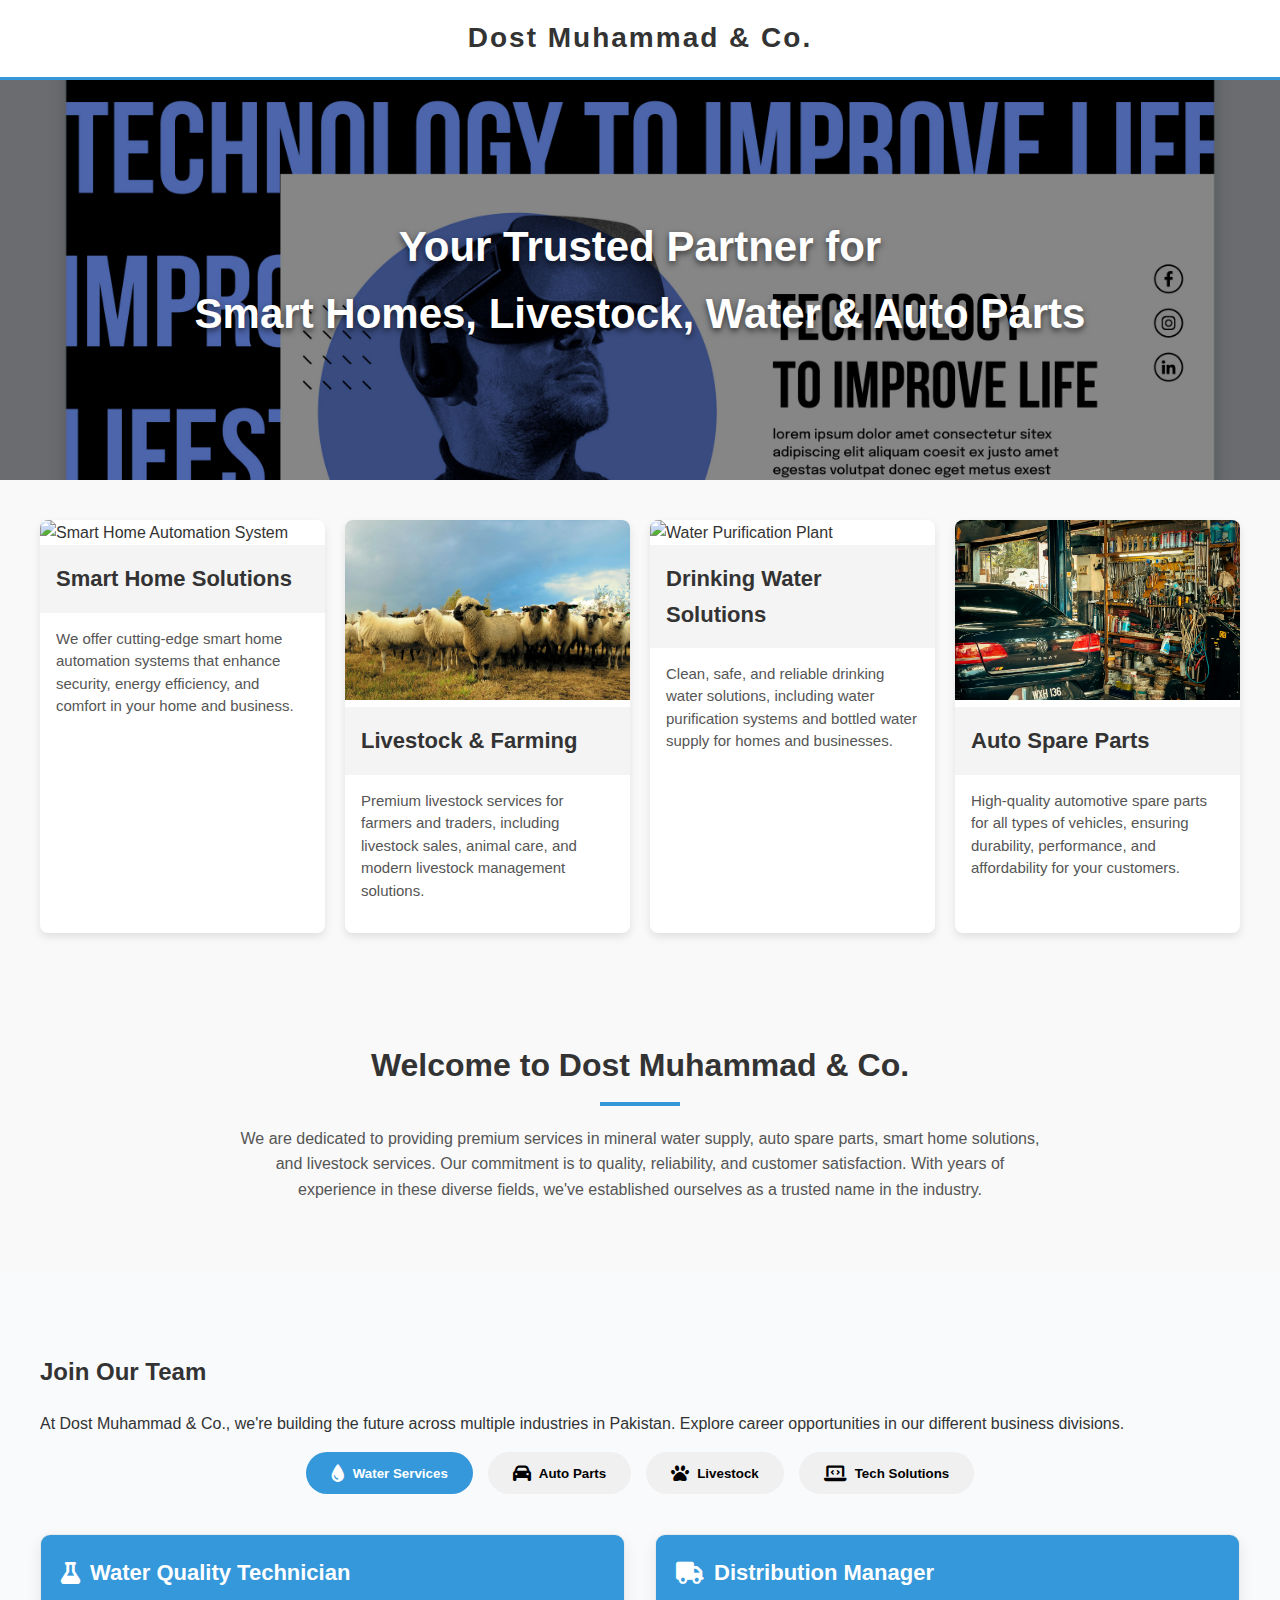
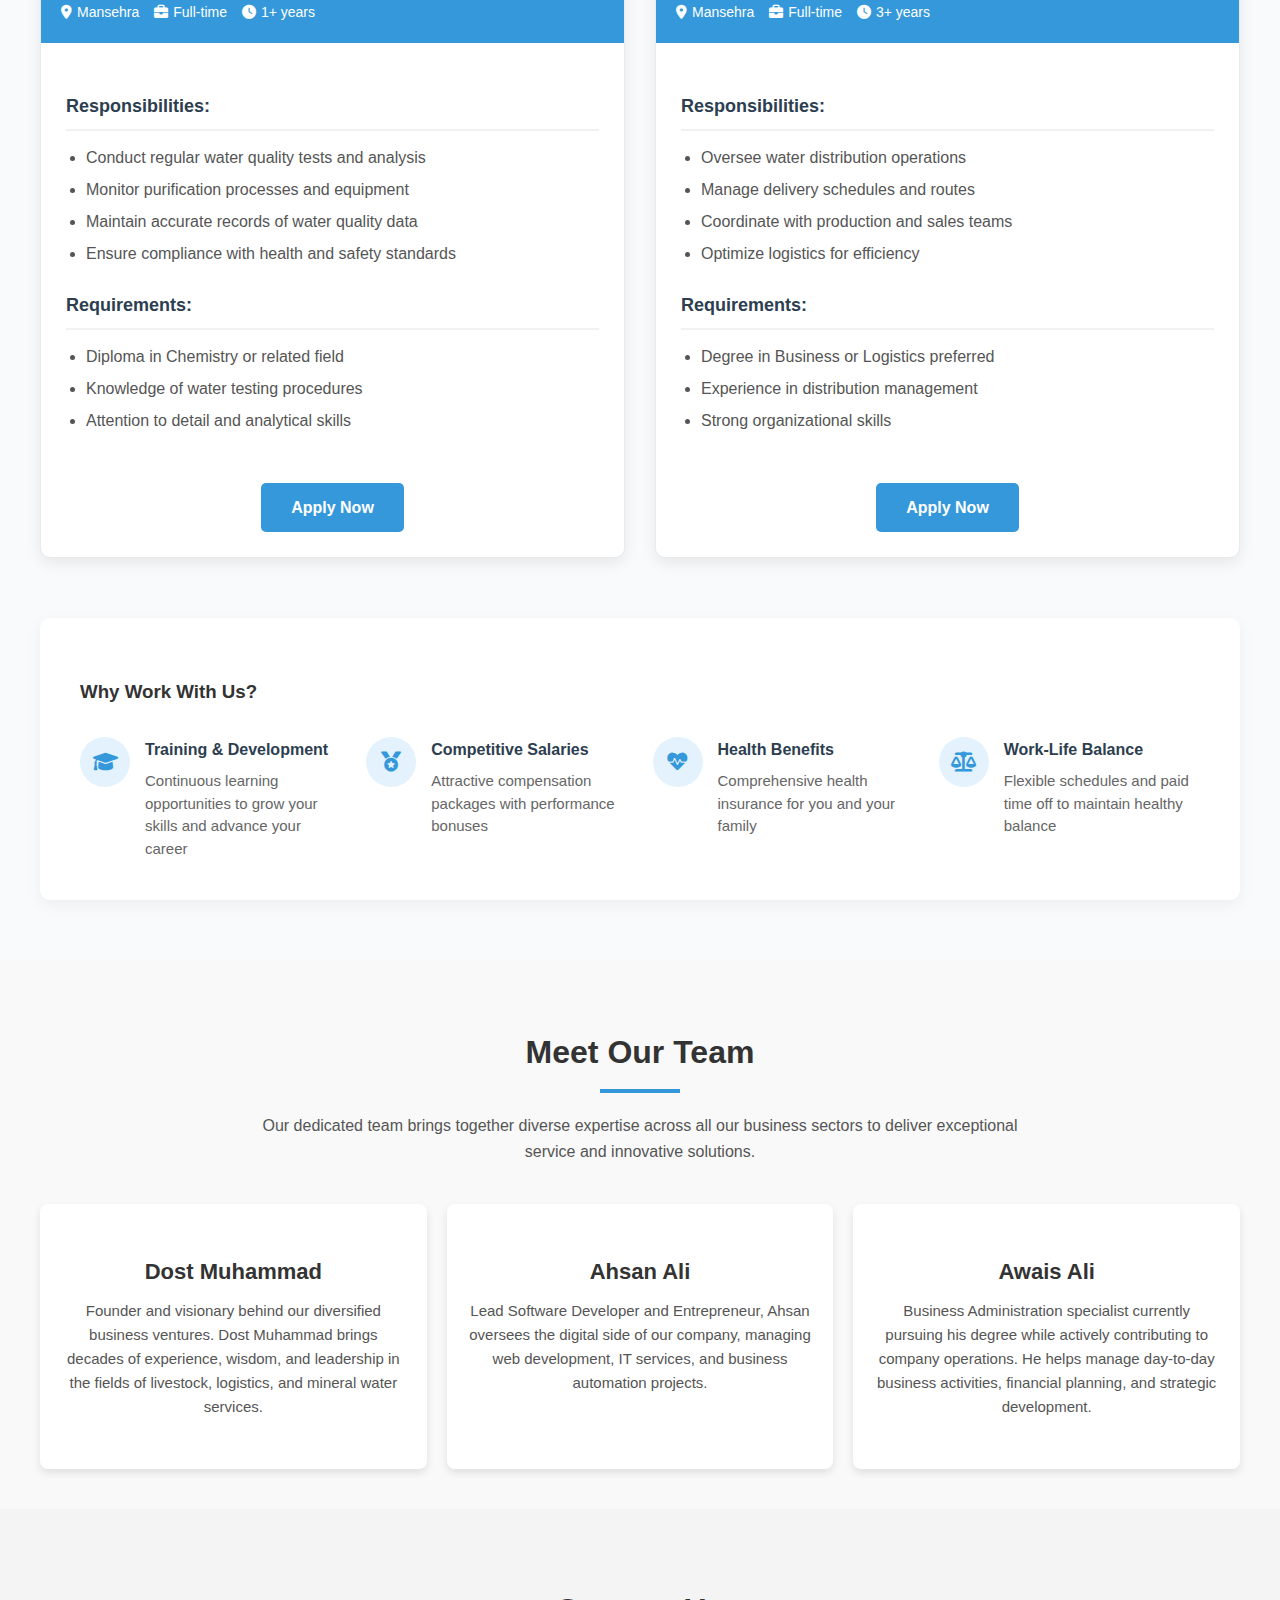
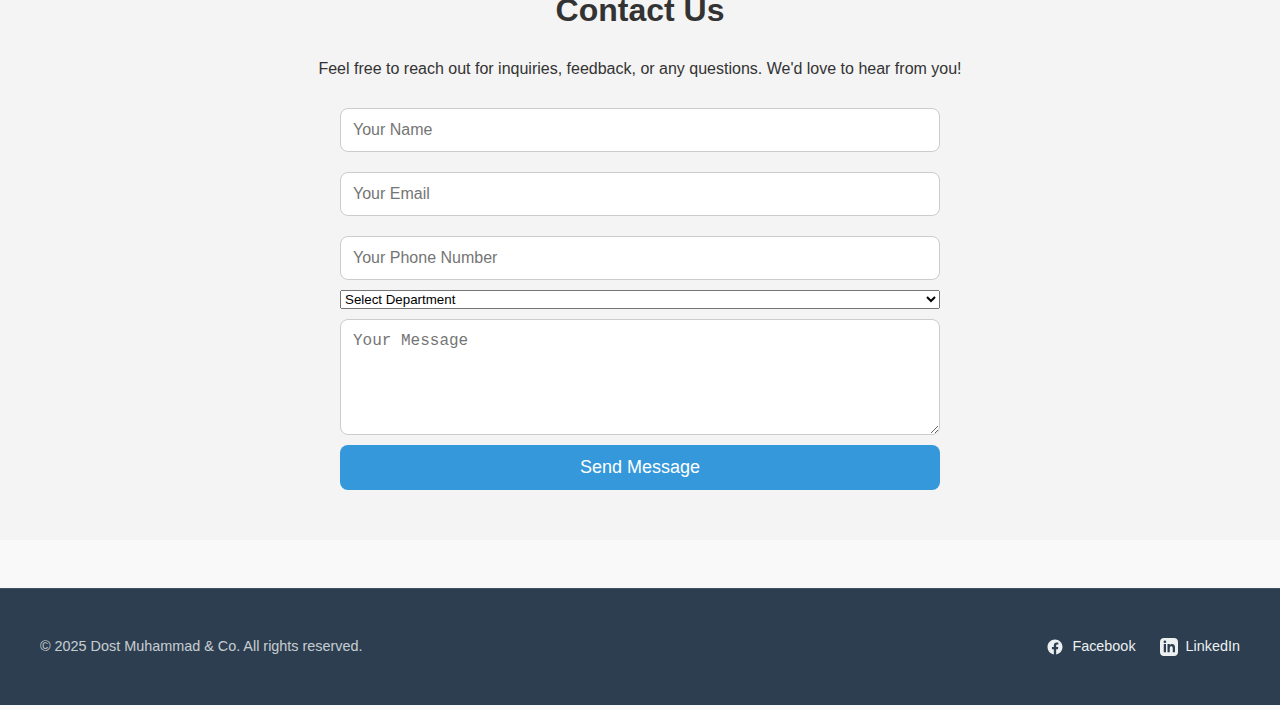
==== docs/index.html @ 7d34f532 "feat: abc" ====
<!DOCTYPE html>
<html lang="en">
  <head>
    <meta charset="UTF-8" />
    <title>Dost Muhammad & Co.</title>
    <meta name="viewport" content="width=device-width, initial-scale=1" />
    <link
      rel="stylesheet"
      href="https://cdnjs.cloudflare.com/ajax/libs/font-awesome/6.0.0/css/all.min.css"
    />
    <style>
      body {
        margin: 0;
        font-family: "Segoe UI", sans-serif;
        background: #f9f9f9;
        color: #333;
        line-height: 1.6;
      }

      .navbar {
        background: #fff;
        color: #333;
        padding: 16px 30px;
        font-size: 28px;
        font-weight: bold;
        text-align: center;
        letter-spacing: 2px;
        border-bottom: 3px solid #3498db;
        box-shadow: 0 4px 8px rgba(0, 0, 0, 0.1);
      }

      .navbar a {
        text-decoration: none;
        color: #333;
        font-weight: bold;
      }

      .hero {
        position: relative;
        height: 400px;
        color: #fff;
        display: flex;
        align-items: center;
        justify-content: center;
        overflow: hidden;
        background-size: cover;
        background-position: center;
        background-image: url("images/hero-1.jpg");
      }

      .hero h1 {
        font-size: 42px;
        text-align: center;
        padding: 0 20px;
        z-index: 2;
        text-shadow: 0 3px 6px rgba(0, 0, 0, 0.6);
      }

      .overlay {
        position: absolute;
        top: 0;
        left: 0;
        width: 100%;
        height: 100%;
        background: rgba(0, 0, 0, 0.3);
        z-index: 1;
      }

      .services {
        display: grid;
        grid-template-columns: repeat(auto-fit, minmax(250px, 1fr));
        gap: 20px;
        padding: 40px 20px;
        max-width: 1200px;
        margin: 0 auto;
      }

      .service-card {
        text-decoration: none;
        color: inherit;
        background: white;
        border-radius: 8px;
        overflow: hidden;
        box-shadow: 0 4px 8px rgba(0, 0, 0, 0.1);
        transition: transform 0.3s ease, box-shadow 0.3s ease;
      }

      .service-card:hover {
        transform: translateY(-5px);
        box-shadow: 0 6px 12px rgba(0, 0, 0, 0.15);
      }

      .service-card img {
        width: 100%;
        height: 180px;
        object-fit: cover;
      }

      .service-card h3 {
        margin: 0;
        padding: 16px;
        font-size: 22px;
        background: #f4f4f4;
        color: #333;
      }

      .service-card p {
        padding: 0 16px 16px 16px;
        font-size: 15px;
        color: #555;
        line-height: 1.5;
      }

      .content {
        max-width: 1200px;
        margin: 0 auto;
        padding: 40px 20px;
      }

      .content h2 {
        font-size: 32px;
        color: #333;
        margin-bottom: 20px;
        text-align: center;
        position: relative;
        padding-bottom: 15px;
      }

      .content h2:after {
        content: "";
        position: absolute;
        bottom: 0;
        left: 50%;
        transform: translateX(-50%);
        width: 80px;
        height: 4px;
        background: #3498db;
      }

      .content p {
        font-size: 16px;
        line-height: 1.6;
        color: #555;
        max-width: 800px;
        margin: 0 auto 30px;
        text-align: center;
      }

      /* Careers Section - Moved up in the document */
      .careers-section {
        background: #f8fafc;
        padding: 60px 20px;
      }

      .careers-container {
        max-width: 1200px;
        margin: 0 auto;
      }

      .department-tabs {
        display: flex;
        justify-content: center;
        flex-wrap: wrap;
        gap: 15px;
        margin-bottom: 40px;
      }

      .tab-btn {
        padding: 12px 25px;
        background: #f0f0f0;
        border: none;
        border-radius: 30px;
        font-weight: bold;
        cursor: pointer;
        transition: all 0.3s ease;
        display: flex;
        align-items: center;
        gap: 8px;
      }

      .tab-btn.active {
        background: #3498db;
        color: white;
      }

      .tab-btn i {
        font-size: 18px;
      }

      .positions-container {
        margin-top: 30px;
      }

      .department-positions {
        display: none;
      }

      .department-positions.active {
        display: block;
        animation: fadeIn 0.5s ease;
      }

      @keyframes fadeIn {
        from {
          opacity: 0;
        }
        to {
          opacity: 1;
        }
      }

      .careers-grid {
        display: grid;
        grid-template-columns: repeat(auto-fit, minmax(350px, 1fr));
        gap: 30px;
        margin-top: 30px;
      }

      .career-card {
        background: white;
        border-radius: 10px;
        overflow: hidden;
        box-shadow: 0 5px 15px rgba(0, 0, 0, 0.08);
        transition: transform 0.3s ease, box-shadow 0.3s ease;
        border: 1px solid #eaeaea;
      }

      .career-card:hover {
        transform: translateY(-10px);
        box-shadow: 0 15px 30px rgba(0, 0, 0, 0.12);
      }

      .career-header {
        background: #3498db;
        color: white;
        padding: 20px;
      }

      .career-header h3 {
        margin: 0;
        font-size: 22px;
        display: flex;
        align-items: center;
        gap: 10px;
      }

      .career-header h3 i {
        color: white;
      }

      .career-meta {
        display: flex;
        flex-wrap: wrap;
        gap: 15px;
        margin-top: 10px;
        font-size: 14px;
      }

      .career-meta span {
        display: flex;
        align-items: center;
        gap: 5px;
      }

      .career-body {
        padding: 25px;
      }

      .responsibilities,
      .requirements {
        margin-bottom: 25px;
      }

      .responsibilities h4,
      .requirements h4 {
        color: #2c3e50;
        font-size: 18px;
        margin-bottom: 15px;
        padding-bottom: 8px;
        border-bottom: 2px solid #f1f1f1;
      }

      .career-body ul {
        padding-left: 20px;
        margin: 0;
      }

      .career-body li {
        margin-bottom: 8px;
        color: #555;
        line-height: 1.5;
      }

      .career-footer {
        padding: 0 25px 25px;
        text-align: center;
      }

      .apply-btn {
        display: inline-block;
        padding: 12px 30px;
        background: #3498db;
        color: white;
        text-decoration: none;
        border-radius: 5px;
        font-weight: bold;
        transition: all 0.3s ease;
      }

      .apply-btn:hover {
        background: #2980b9;
      }

      .benefits-section {
        margin-top: 60px;
        background: white;
        padding: 40px;
        border-radius: 10px;
        box-shadow: 0 5px 15px rgba(0, 0, 0, 0.05);
      }

      .benefits-grid {
        display: grid;
        grid-template-columns: repeat(auto-fit, minmax(250px, 1fr));
        gap: 25px;
        margin-top: 30px;
      }

      .benefit-item {
        display: flex;
        align-items: flex-start;
        gap: 15px;
      }

      .benefit-icon {
        width: 50px;
        height: 50px;
        background: #e3f2fd;
        border-radius: 50%;
        display: flex;
        align-items: center;
        justify-content: center;
        color: #3498db;
        font-size: 20px;
        flex-shrink: 0;
      }

      .benefit-content h4 {
        margin: 0 0 8px 0;
        color: #2c3e50;
      }

      .benefit-content p {
        margin: 0;
        color: #666;
        font-size: 15px;
        line-height: 1.5;
      }

      /* Team Section - Images removed */
      .team-section {
        display: flex;
        flex-wrap: wrap;
        gap: 20px;
        margin-top: 40px;
        justify-content: center;
      }

      .team-member {
        flex: 1 1 300px;
        background: #fff;
        border-radius: 8px;
        overflow: hidden;
        text-align: center;
        padding: 20px;
        box-shadow: 0 4px 8px rgba(0, 0, 0, 0.1);
        transition: transform 0.3s ease;
      }

      .team-member:hover {
        transform: translateY(-5px);
      }

      .team-member h4 {
        font-size: 22px;
        margin-bottom: 10px;
        color: #333;
      }

      .team-member p {
        font-size: 15px;
        color: #555;
        text-align: center;
      }

      .contact {
        padding: 50px 20px;
        background: #f4f4f4;
        text-align: center;
      }

      .contact h2 {
        font-size: 32px;
        margin-bottom: 20px;
      }

      .contact-form {
        display: flex;
        flex-direction: column;
        max-width: 600px;
        margin: 0 auto;
      }

      .contact-form input,
      .contact-form textarea {
        padding: 12px;
        margin: 10px 0;
        border: 1px solid #ccc;
        border-radius: 8px;
        font-size: 16px;
      }

      .contact-form button {
        padding: 12px;
        background-color: #3498db;
        color: #fff;
        border: none;
        border-radius: 8px;
        font-size: 18px;
        cursor: pointer;
        transition: background-color 0.3s ease;
      }

      .contact-form button:hover {
        background-color: #2980b9;
      }

      .footer {
        background-color: #2c3e50;
        color: #ecf0f1;
        padding: 2rem 0;
        margin-top: 3rem;
        border-top: 1px solid rgba(255, 255, 255, 0.1);
      }

      .footer-content {
        max-width: 1200px;
        margin: 0 auto;
        padding: 0 2rem;
        display: flex;
        flex-direction: column;
        align-items: center;
        gap: 1.5rem;
      }

      .copyright {
        font-size: 0.9rem;
        opacity: 0.8;
      }

      .social-links {
        display: flex;
        gap: 1.5rem;
      }

      .social-link {
        display: flex;
        align-items: center;
        gap: 0.5rem;
        color: #ecf0f1;
        text-decoration: none;
        font-size: 0.9rem;
        transition: color 0.3s ease;
      }

      .social-link:hover {
        color: #3498db;
      }

      .social-link svg {
        width: 18px;
        height: 18px;
      }

      @media (min-width: 768px) {
        .footer-content {
          flex-direction: row;
          justify-content: space-between;
        }
      }
      @media (max-width: 768px) {
        .hero h1 {
          font-size: 32px;
        }

        .navbar {
          font-size: 24px;
          padding: 12px 20px;
        }

        .team-member {
          flex: 1 1 100%;
        }

        .careers-grid {
          grid-template-columns: 1fr;
        }

        .tab-btn {
          padding: 10px 15px;
          font-size: 14px;
        }
      }
    </style>
  </head>
  <body>
    <!-- Company Name / Header -->
    <div class="navbar">
      <a href="#" style="text-decoration: none; color: inherit"
        >Dost Muhammad & Co.</a
      >
    </div>

    <!-- Hero Section -->
    <section class="hero" id="hero">
      <div class="overlay"></div>
      <h1>
        Your Trusted Partner for<br />Smart Homes, Livestock, Water & Auto Parts
      </h1>
    </section>

    <!-- Services Section -->
    <section class="services">
      <a href="smarthome" class="service-card">
        <img src="images/smart-home.jpg" alt="Smart Home Automation System" />
        <h3>Smart Home Solutions</h3>
        <p>
          We offer cutting-edge smart home automation systems that enhance
          security, energy efficiency, and comfort in your home and business.
        </p>
      </a>

      <a href="livestock" class="service-card">
        <img src="images/livestock.jpg" alt="Healthy Livestock" />
        <h3>Livestock & Farming</h3>
        <p>
          Premium livestock services for farmers and traders, including
          livestock sales, animal care, and modern livestock management
          solutions.
        </p>
      </a>

      <a href="water" class="service-card">
        <img src="images/water-plant.jpg" alt="Water Purification Plant" />
        <h3>Drinking Water Solutions</h3>
        <p>
          Clean, safe, and reliable drinking water solutions, including water
          purification systems and bottled water supply for homes and
          businesses.
        </p>
      </a>

      <a href="autoparts" class="service-card">
        <img src="images/auto-parts.jpg" alt="Auto Spare Parts" />
        <h3>Auto Spare Parts</h3>
        <p>
          High-quality automotive spare parts for all types of vehicles,
          ensuring durability, performance, and affordability for your
          customers.
        </p>
      </a>
    </section>

    <!-- About Section -->
    <div class="content">
      <h2>Welcome to Dost Muhammad & Co.</h2>
      <p>
        We are dedicated to providing premium services in mineral water supply,
        auto spare parts, smart home solutions, and livestock services. Our
        commitment is to quality, reliability, and customer satisfaction. With
        years of experience in these diverse fields, we've established ourselves
        as a trusted name in the industry.
      </p>
    </div>

    <!-- Careers Section - Moved before Team Section -->
    <section class="careers-section" id="careers">
      <div class="careers-container">
        <h2>Join Our Team</h2>
        <p>
          At Dost Muhammad & Co., we're building the future across multiple
          industries in Pakistan. Explore career opportunities in our different
          business divisions.
        </p>

        <!-- Department Tabs -->
        <div class="department-tabs">
          <button class="tab-btn active" onclick="showDepartment('water')">
            <i class="fas fa-tint"></i> Water Services
          </button>
          <button class="tab-btn" onclick="showDepartment('auto')">
            <i class="fas fa-car"></i> Auto Parts
          </button>
          <button class="tab-btn" onclick="showDepartment('livestock')">
            <i class="fas fa-paw"></i> Livestock
          </button>
          <button class="tab-btn" onclick="showDepartment('tech')">
            <i class="fas fa-laptop-code"></i> Tech Solutions
          </button>
        </div>

        <!-- Positions Container -->
        <div class="positions-container">
          <!-- Water Services Positions -->
          <div id="water-positions" class="department-positions active">
            <div class="careers-grid">
              <div class="career-card">
                <div class="career-header">
                  <h3><i class="fas fa-flask"></i> Water Quality Technician</h3>
                  <div class="career-meta">
                    <span><i class="fas fa-map-marker-alt"></i> Mansehra</span>
                    <span><i class="fas fa-briefcase"></i> Full-time</span>
                    <span><i class="fas fa-clock"></i> 1+ years</span>
                  </div>
                </div>
                <div class="career-body">
                  <div class="responsibilities">
                    <h4>Responsibilities:</h4>
                    <ul>
                      <li>Conduct regular water quality tests and analysis</li>
                      <li>Monitor purification processes and equipment</li>
                      <li>Maintain accurate records of water quality data</li>
                      <li>
                        Ensure compliance with health and safety standards
                      </li>
                    </ul>
                  </div>
                  <div class="requirements">
                    <h4>Requirements:</h4>
                    <ul>
                      <li>Diploma in Chemistry or related field</li>
                      <li>Knowledge of water testing procedures</li>
                      <li>Attention to detail and analytical skills</li>
                    </ul>
                  </div>
                </div>
                <div class="career-footer">
                  <a href="#contact" class="apply-btn">Apply Now</a>
                </div>
              </div>

              <div class="career-card">
                <div class="career-header">
                  <h3><i class="fas fa-truck"></i> Distribution Manager</h3>
                  <div class="career-meta">
                    <span><i class="fas fa-map-marker-alt"></i> Mansehra</span>
                    <span><i class="fas fa-briefcase"></i> Full-time</span>
                    <span><i class="fas fa-clock"></i> 3+ years</span>
                  </div>
                </div>
                <div class="career-body">
                  <div class="responsibilities">
                    <h4>Responsibilities:</h4>
                    <ul>
                      <li>Oversee water distribution operations</li>
                      <li>Manage delivery schedules and routes</li>
                      <li>Coordinate with production and sales teams</li>
                      <li>Optimize logistics for efficiency</li>
                    </ul>
                  </div>
                  <div class="requirements">
                    <h4>Requirements:</h4>
                    <ul>
                      <li>Degree in Business or Logistics preferred</li>
                      <li>Experience in distribution management</li>
                      <li>Strong organizational skills</li>
                    </ul>
                  </div>
                </div>
                <div class="career-footer">
                  <a href="#contact" class="apply-btn">Apply Now</a>
                </div>
              </div>
            </div>
          </div>

          <!-- Auto Parts Positions -->
          <div id="auto-positions" class="department-positions">
            <div class="careers-grid">
              <div class="career-card">
                <div class="career-header">
                  <h3><i class="fas fa-cogs"></i> Parts Specialist</h3>
                  <div class="career-meta">
                    <span><i class="fas fa-map-marker-alt"></i> Mansehra</span>
                    <span><i class="fas fa-briefcase"></i> Full-time</span>
                    <span><i class="fas fa-clock"></i> 2+ years</span>
                  </div>
                </div>
                <div class="career-body">
                  <div class="responsibilities">
                    <h4>Responsibilities:</h4>
                    <ul>
                      <li>
                        Assist customers in identifying correct auto parts
                      </li>
                      <li>Maintain inventory and stock levels</li>
                      <li>Process orders and shipments</li>
                      <li>Provide technical product information</li>
                    </ul>
                  </div>
                  <div class="requirements">
                    <h4>Requirements:</h4>
                    <ul>
                      <li>Knowledge of automotive systems</li>
                      <li>Customer service experience</li>
                      <li>Detail-oriented with strong memory</li>
                    </ul>
                  </div>
                </div>
                <div class="career-footer">
                  <a href="#contact" class="apply-btn">Apply Now</a>
                </div>
              </div>

              <div class="career-card">
                <div class="career-header">
                  <h3><i class="fas fa-warehouse"></i> Inventory Controller</h3>
                  <div class="career-meta">
                    <span><i class="fas fa-map-marker-alt"></i> Mansehra</span>
                    <span><i class="fas fa-briefcase"></i> Full-time</span>
                    <span><i class="fas fa-clock"></i> 3+ years</span>
                  </div>
                </div>
                <div class="career-body">
                  <div class="responsibilities">
                    <h4>Responsibilities:</h4>
                    <ul>
                      <li>Manage auto parts inventory system</li>
                      <li>Conduct regular stock audits</li>
                      <li>Coordinate with suppliers and vendors</li>
                      <li>Forecast inventory needs</li>
                    </ul>
                  </div>
                  <div class="requirements">
                    <h4>Requirements:</h4>
                    <ul>
                      <li>Experience in inventory management</li>
                      <li>Proficiency with inventory software</li>
                      <li>Strong analytical skills</li>
                    </ul>
                  </div>
                </div>
                <div class="career-footer">
                  <a href="#contact" class="apply-btn">Apply Now</a>
                </div>
              </div>
            </div>
          </div>

          <!-- Livestock Positions -->
          <div id="livestock-positions" class="department-positions">
            <div class="careers-grid">
              <div class="career-card">
                <div class="career-header">
                  <h3><i class="fas fa-horse"></i> Livestock Manager</h3>
                  <div class="career-meta">
                    <span
                      ><i class="fas fa-map-marker-alt"></i> Rural Areas</span
                    >
                    <span><i class="fas fa-briefcase"></i> Full-time</span>
                    <span><i class="fas fa-clock"></i> 5+ years</span>
                  </div>
                </div>
                <div class="career-body">
                  <div class="responsibilities">
                    <h4>Responsibilities:</h4>
                    <ul>
                      <li>Oversee daily livestock operations</li>
                      <li>Implement animal health programs</li>
                      <li>Manage breeding and feeding programs</li>
                      <li>Train and supervise farm staff</li>
                    </ul>
                  </div>
                  <div class="requirements">
                    <h4>Requirements:</h4>
                    <ul>
                      <li>Degree in Animal Science or related field</li>
                      <li>Extensive livestock experience</li>
                      <li>Leadership and management skills</li>
                    </ul>
                  </div>
                </div>
                <div class="career-footer">
                  <a href="#contact" class="apply-btn">Apply Now</a>
                </div>
              </div>

              <div class="career-card">
                <div class="career-header">
                  <h3>
                    <i class="fas fa-syringe"></i> Animal Health Technician
                  </h3>
                  <div class="career-meta">
                    <span
                      ><i class="fas fa-map-marker-alt"></i> Various
                      Locations</span
                    >
                    <span><i class="fas fa-briefcase"></i> Full-time</span>
                    <span><i class="fas fa-clock"></i> 2+ years</span>
                  </div>
                </div>
                <div class="career-body">
                  <div class="responsibilities">
                    <h4>Responsibilities:</h4>
                    <ul>
                      <li>Provide basic veterinary care</li>
                      <li>Administer vaccinations and medications</li>
                      <li>Monitor animal health and nutrition</li>
                      <li>Maintain health records</li>
                    </ul>
                  </div>
                  <div class="requirements">
                    <h4>Requirements:</h4>
                    <ul>
                      <li>Diploma in Veterinary Technology</li>
                      <li>Experience with farm animals</li>
                      <li>Compassion for animal welfare</li>
                    </ul>
                  </div>
                </div>
                <div class="career-footer">
                  <a href="#contact" class="apply-btn">Apply Now</a>
                </div>
              </div>
            </div>
          </div>

          <!-- Tech Solutions Positions -->
          <div id="tech-positions" class="department-positions">
            <div class="careers-grid">
              <div class="career-card">
                <div class="career-header">
                  <h3><i class="fas fa-laptop-code"></i> IoT Developer</h3>
                  <div class="career-meta">
                    <span
                      ><i class="fas fa-map-marker-alt"></i> Remote/Office</span
                    >
                    <span><i class="fas fa-briefcase"></i> Full-time</span>
                    <span><i class="fas fa-clock"></i> 3+ years</span>
                  </div>
                </div>
                <div class="career-body">
                  <div class="responsibilities">
                    <h4>Responsibilities:</h4>
                    <ul>
                      <li>Develop IoT solutions for smart homes</li>
                      <li>Integrate hardware and software systems</li>
                      <li>Create automation workflows</li>
                      <li>Troubleshoot technical issues</li>
                    </ul>
                  </div>
                  <div class="requirements">
                    <h4>Requirements:</h4>
                    <ul>
                      <li>Degree in Computer Science or Engineering</li>
                      <li>Experience with IoT platforms</li>
                      <li>Programming skills (Python, C++, etc.)</li>
                    </ul>
                  </div>
                </div>
                <div class="career-footer">
                  <a href="#contact" class="apply-btn">Apply Now</a>
                </div>
              </div>

              <div class="career-card">
                <div class="career-header">
                  <h3>
                    <i class="fas fa-mobile-alt"></i> Mobile App Developer
                  </h3>
                  <div class="career-meta">
                    <span
                      ><i class="fas fa-map-marker-alt"></i> Remote/Office</span
                    >
                    <span><i class="fas fa-briefcase"></i> Full-time</span>
                    <span><i class="fas fa-clock"></i> 2+ years</span>
                  </div>
                </div>
                <div class="career-body">
                  <div class="responsibilities">
                    <h4>Responsibilities:</h4>
                    <ul>
                      <li>Develop and maintain mobile applications</li>
                      <li>Collaborate with UI/UX designers</li>
                      <li>Implement new features and improvements</li>
                      <li>Ensure app performance and quality</li>
                    </ul>
                  </div>
                  <div class="requirements">
                    <h4>Requirements:</h4>
                    <ul>
                      <li>Experience with React Native or Flutter</li>
                      <li>JavaScript/TypeScript proficiency</li>
                      <li>Portfolio of published apps</li>
                    </ul>
                  </div>
                </div>
                <div class="career-footer">
                  <a href="#contact" class="apply-btn">Apply Now</a>
                </div>
              </div>
            </div>
          </div>
        </div>

        <div class="benefits-section">
          <h3>Why Work With Us?</h3>
          <div class="benefits-grid">
            <div class="benefit-item">
              <div class="benefit-icon">
                <i class="fas fa-graduation-cap"></i>
              </div>
              <div class="benefit-content">
                <h4>Training & Development</h4>
                <p>
                  Continuous learning opportunities to grow your skills and
                  advance your career
                </p>
              </div>
            </div>

            <div class="benefit-item">
              <div class="benefit-icon">
                <i class="fas fa-medal"></i>
              </div>
              <div class="benefit-content">
                <h4>Competitive Salaries</h4>
                <p>Attractive compensation packages with performance bonuses</p>
              </div>
            </div>

            <div class="benefit-item">
              <div class="benefit-icon">
                <i class="fas fa-heartbeat"></i>
              </div>
              <div class="benefit-content">
                <h4>Health Benefits</h4>
                <p>Comprehensive health insurance for you and your family</p>
              </div>
            </div>

            <div class="benefit-item">
              <div class="benefit-icon">
                <i class="fas fa-balance-scale"></i>
              </div>
              <div class="benefit-content">
                <h4>Work-Life Balance</h4>
                <p>
                  Flexible schedules and paid time off to maintain healthy
                  balance
                </p>
              </div>
            </div>
          </div>
        </div>
      </div>
    </section>

    <!-- Team Section - Moved after Careers and images removed -->
    <div class="content">
      <h2>Meet Our Team</h2>
      <p>
        Our dedicated team brings together diverse expertise across all our
        business sectors to deliver exceptional service and innovative
        solutions.
      </p>

      <div class="team-section">
        <div class="team-member">
          <h4>Dost Muhammad</h4>
          <p>
            Founder and visionary behind our diversified business ventures. Dost
            Muhammad brings decades of experience, wisdom, and leadership in the
            fields of livestock, logistics, and mineral water services.
          </p>
        </div>

        <div class="team-member">
          <h4>Ahsan Ali</h4>
          <p>
            Lead Software Developer and Entrepreneur, Ahsan oversees the digital
            side of our company, managing web development, IT services, and
            business automation projects.
          </p>
        </div>

        <div class="team-member">
          <h4>Awais Ali</h4>
          <p>
            Business Administration specialist currently pursuing his degree
            while actively contributing to company operations. He helps manage
            day-to-day business activities, financial planning, and strategic
            development.
          </p>
        </div>
      </div>
    </div>

    <!-- Contact Section -->
    <section class="contact" id="contact">
      <h2>Contact Us</h2>
      <p>
        Feel free to reach out for inquiries, feedback, or any questions. We'd
        love to hear from you!
      </p>
      <form class="contact-form">
        <input type="text" placeholder="Your Name" required />
        <input type="email" placeholder="Your Email" required />
        <input type="tel" placeholder="Your Phone Number" />
        <select required>
          <option value="">Select Department</option>
          <option value="smart-home">Smart Home Solutions</option>
          <option value="livestock">Livestock & Farming</option>
          <option value="water">Drinking Water Solutions</option>
          <option value="auto-parts">Auto Spare Parts</option>
          <option value="careers">Careers</option>
          <option value="other">Other Inquiry</option>
        </select>
        <textarea placeholder="Your Message" rows="5" required></textarea>
        <button type="submit">Send Message</button>
      </form>
    </section>

    <!-- Footer -->
    <footer class="footer">
      <div class="footer-content">
        <p class="copyright">&copy; 2025 Dost Muhammad & Co. All rights reserved.</p>
        <div class="social-links">
          <a href="https://web.facebook.com/freelanceBasedITCompany" target="_blank" class="social-link">
            <svg xmlns="http://www.w3.org/2000/svg" width="24" height="24" viewBox="0 0 24 24" fill="currentColor">
              <path d="M22 12c0-5.523-4.477-10-10-10S2 6.477 2 12c0 4.991 3.657 9.128 8.438 9.878v-6.987h-2.54V12h2.54V9.797c0-2.506 1.492-3.89 3.777-3.89 1.094 0 2.238.195 2.238.195v2.46h-1.26c-1.243 0-1.63.771-1.63 1.562V12h2.773l-.443 2.89h-2.33v6.988C18.343 21.128 22 16.991 22 12z"/>
            </svg>
            Facebook
          </a>
          <a href="https://www.linkedin.com/in/ahsan-ali-softwareing/" target="_blank" class="social-link">
            <svg xmlns="http://www.w3.org/2000/svg" width="24" height="24" viewBox="0 0 24 24" fill="currentColor">
              <path d="M19 0h-14c-2.761 0-5 2.239-5 5v14c0 2.761 2.239 5 5 5h14c2.762 0 5-2.239 5-5v-14c0-2.761-2.238-5-5-5zm-11 19h-3v-11h3v11zm-1.5-12.268c-.966 0-1.75-.79-1.75-1.764s.784-1.764 1.75-1.764 1.75.79 1.75 1.764-.783 1.764-1.75 1.764zm13.5 12.268h-3v-5.604c0-3.368-4-3.113-4 0v5.604h-3v-11h3v1.765c1.396-2.586 7-2.777 7 2.476v6.759z"/>
            </svg>
            LinkedIn
          </a>
        </div>
      </div>
    </footer>

    <!-- Hero Image Rotator Script -->
    <script>
      const hero = document.getElementById("hero");
      const images = [
        "images/hero-1.jpg",
        "images/hero-2.jpg",
        "images/hero-3.jpg",
        "images/hero-4.jpg",
      ];
      let current = 0;

      // Set initial image
      hero.style.backgroundImage = `url(${images[current]})`;

      function changeHeroImage() {
        current = (current + 1) % images.length;
        hero.style.backgroundImage = `url(${images[current]})`;
      }

      // Preload images for smoother transitions
      function preloadImages() {
        images.forEach((img) => {
          const image = new Image();
          image.src = img;
        });
      }

      // Initialize
      preloadImages();
      setInterval(changeHeroImage, 3000); // Change image every 3 seconds

      // Department tabs functionality
      function showDepartment(department) {
        // Hide all position sections
        document
          .querySelectorAll(".department-positions")
          .forEach((section) => {
            section.classList.remove("active");
          });

        // Deactivate all tabs
        document.querySelectorAll(".tab-btn").forEach((btn) => {
          btn.classList.remove("active");
        });

        // Show selected department
        document
          .getElementById(`${department}-positions`)
          .classList.add("active");

        // Activate clicked tab
        event.currentTarget.classList.add("active");
      }
    </script>
  </body>
</html>
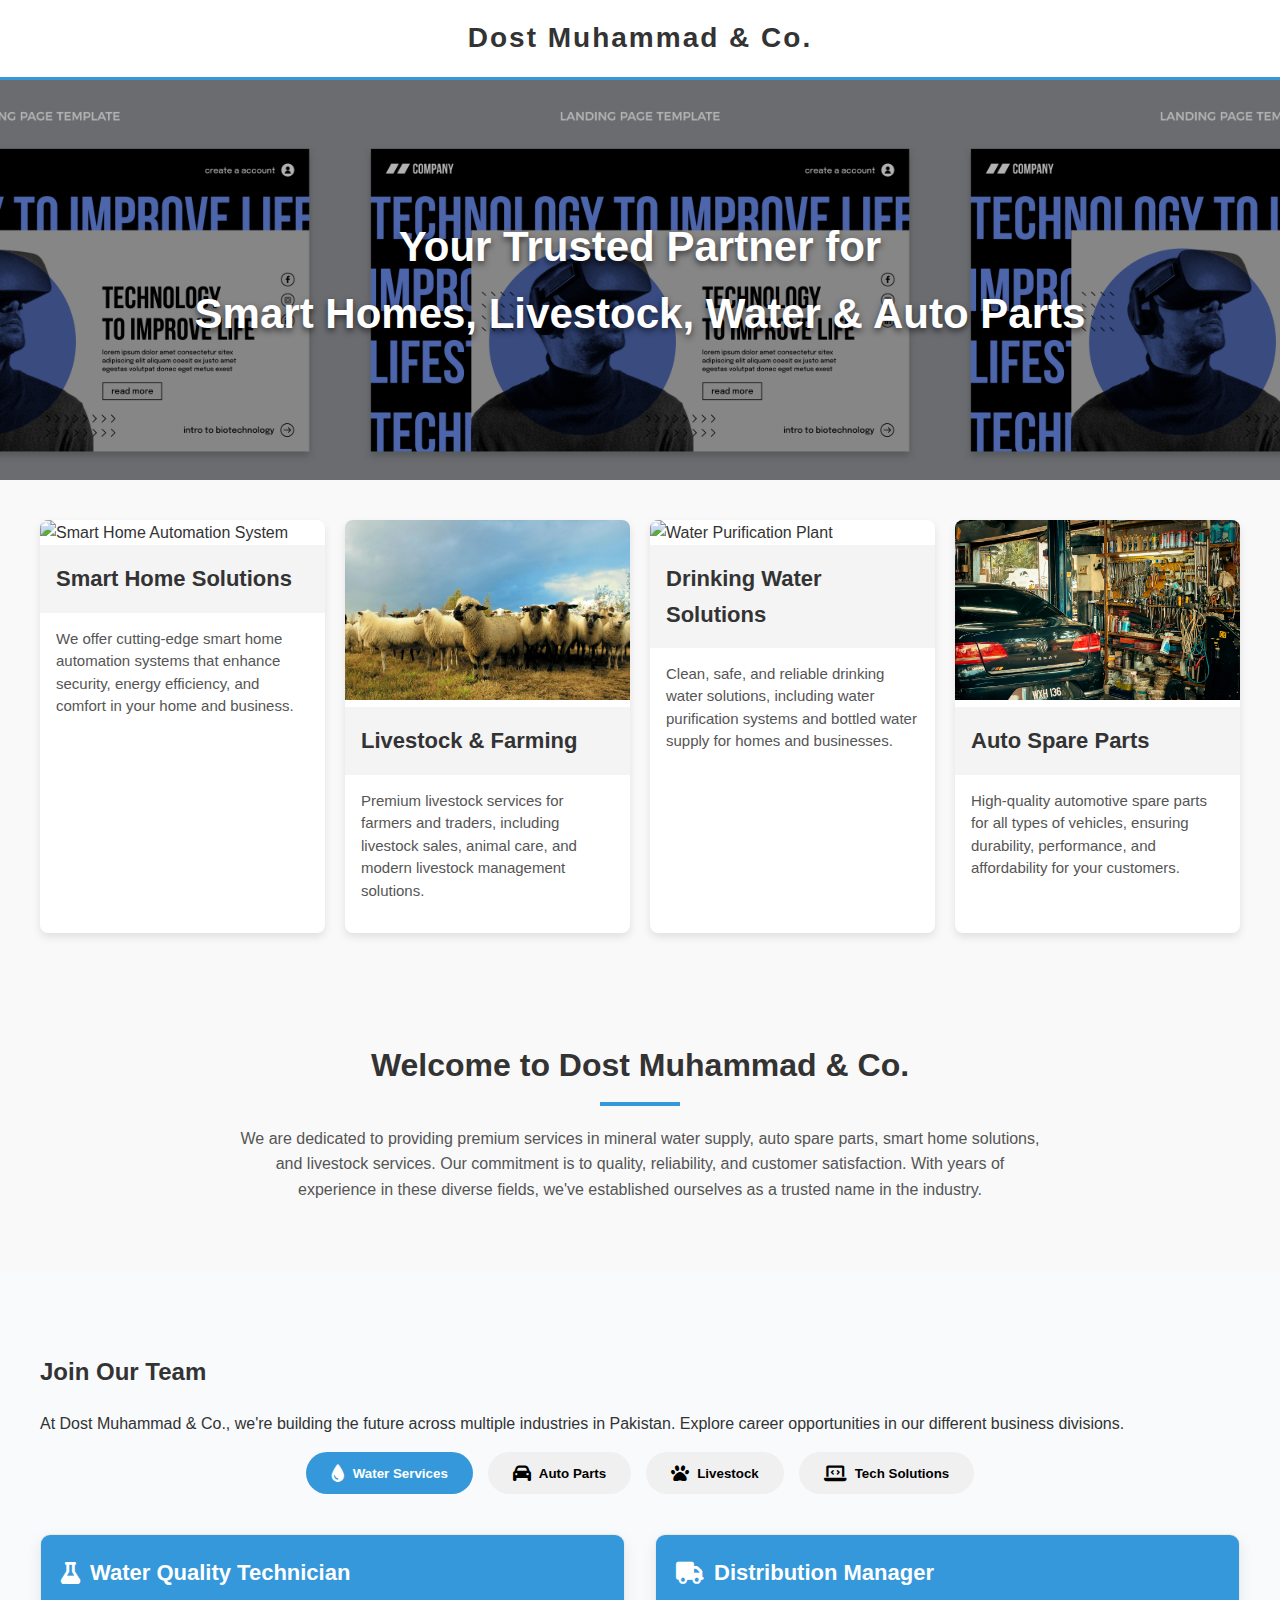
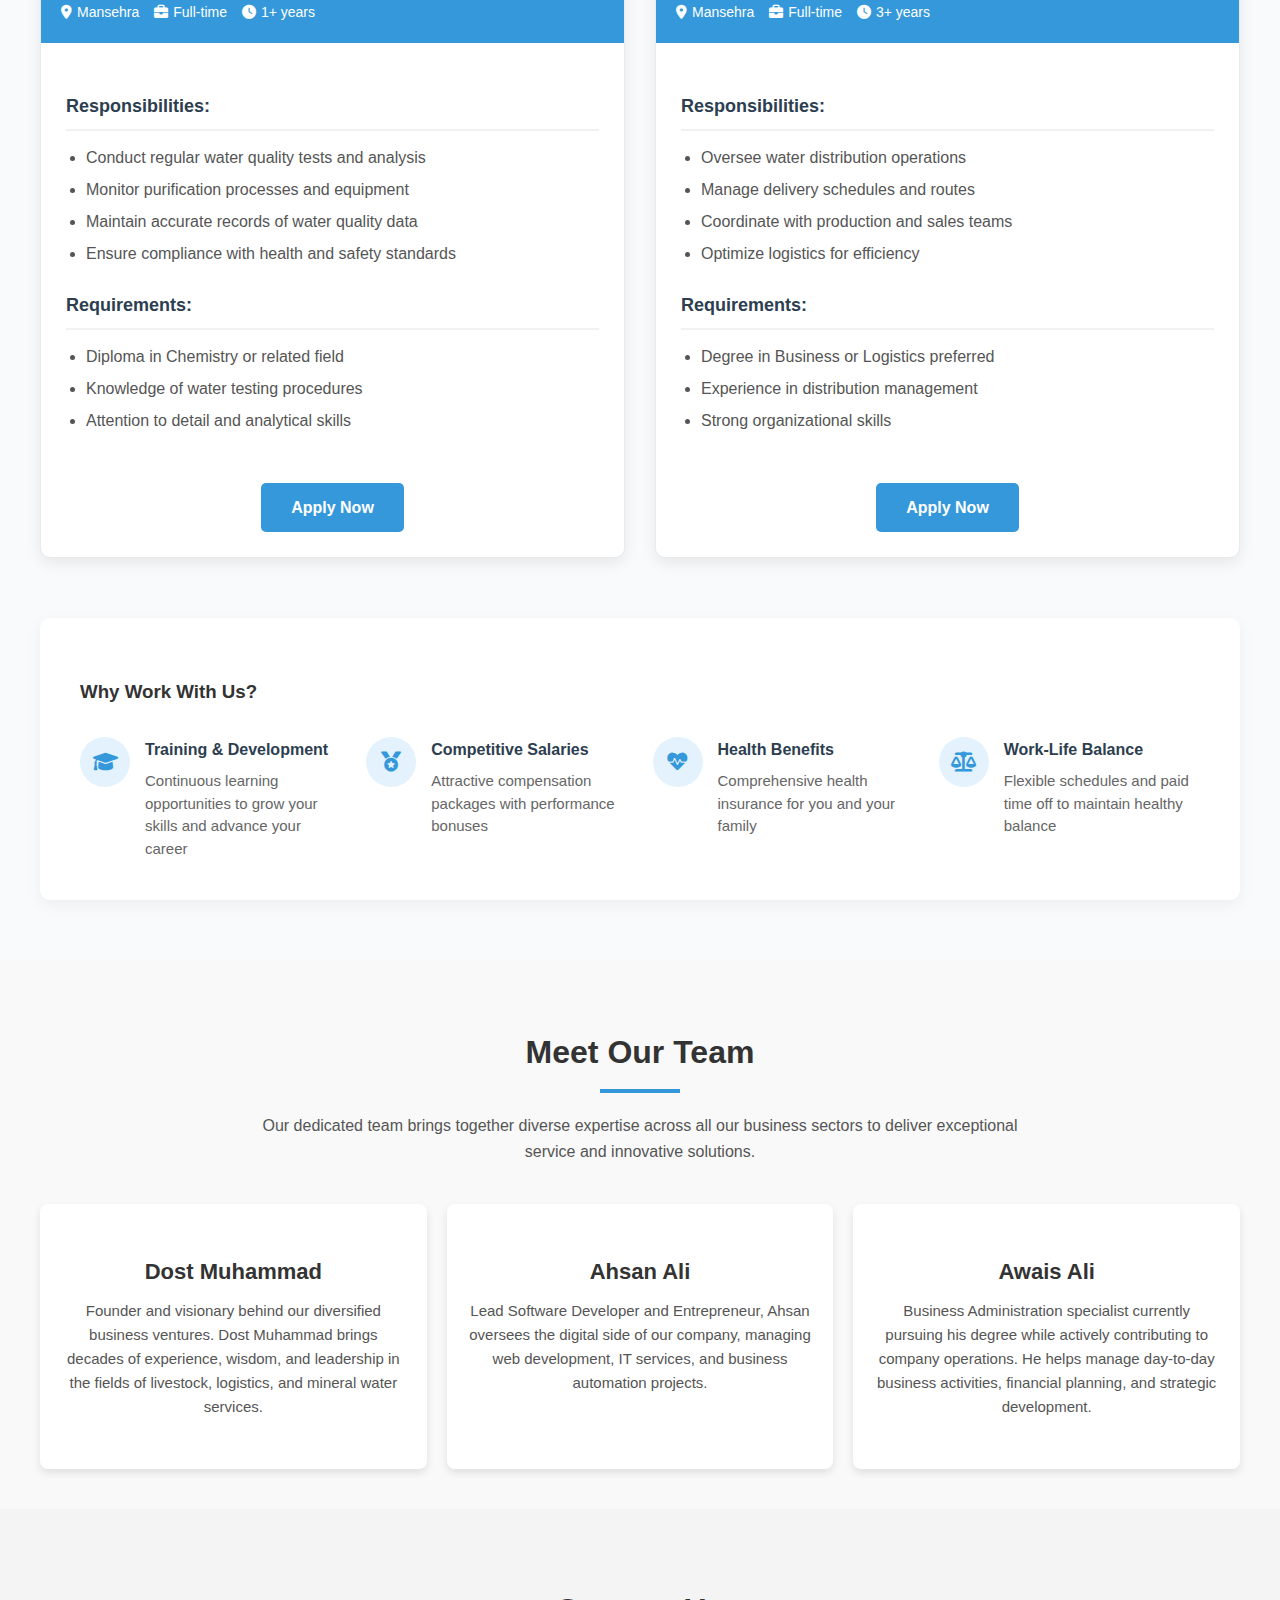
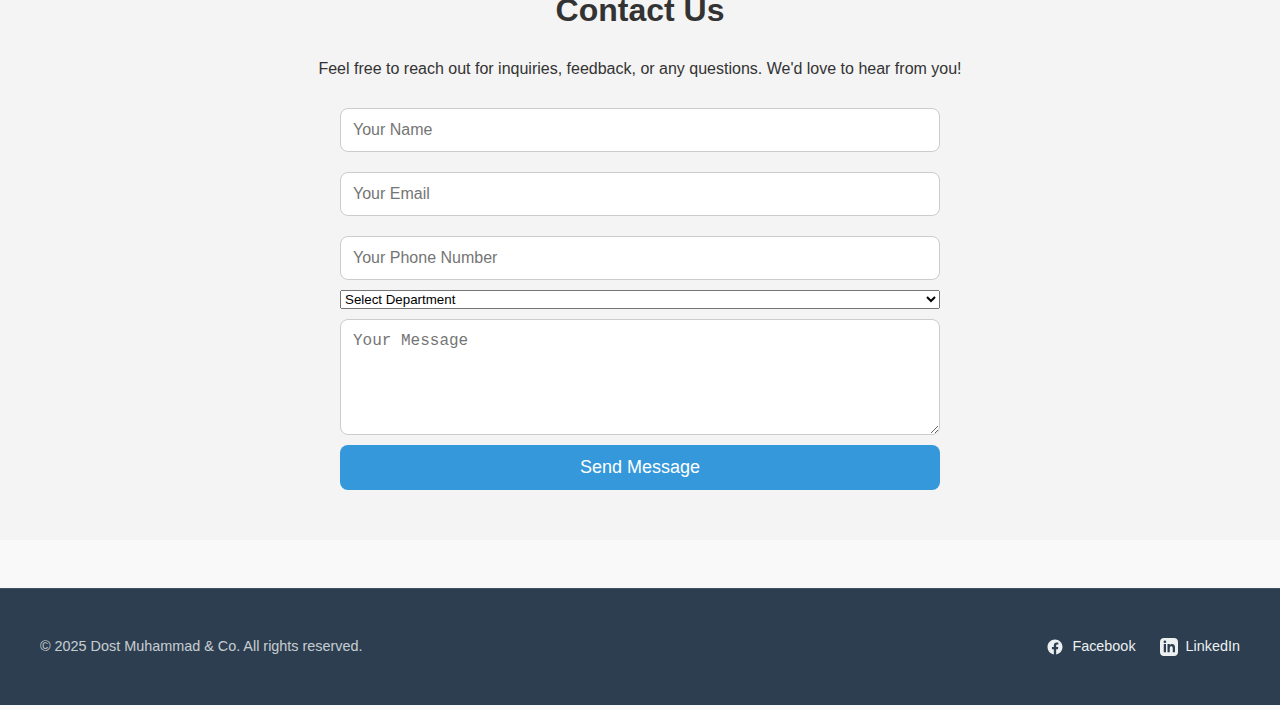
==== commit 6b93f264: "feat: abc" ====
--- a/docs/index.html
+++ b/docs/index.html
@@ -43,7 +43,7 @@
         align-items: center;
         justify-content: center;
         overflow: hidden;
-        background-size: cover;
+        background-size: contain;
         background-position: center;
         background-image: url("images/hero-1.jpg");
       }
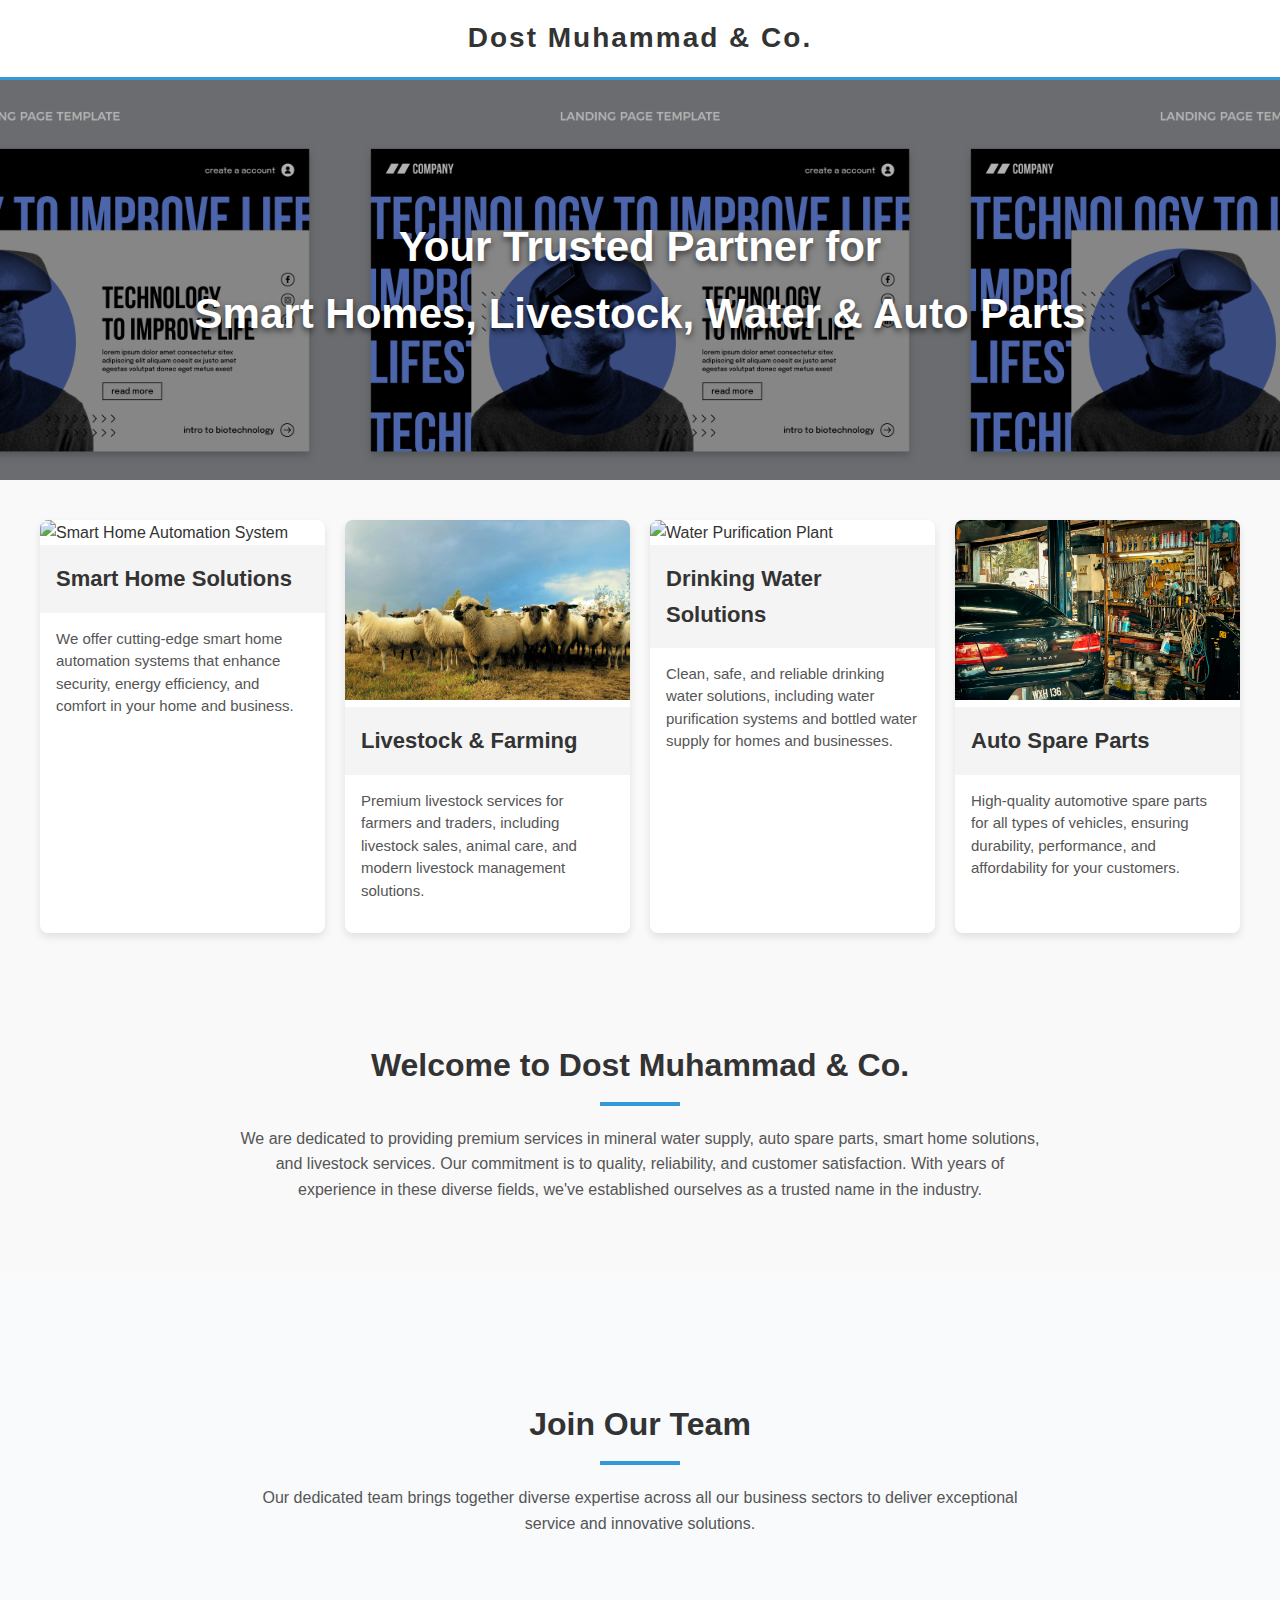
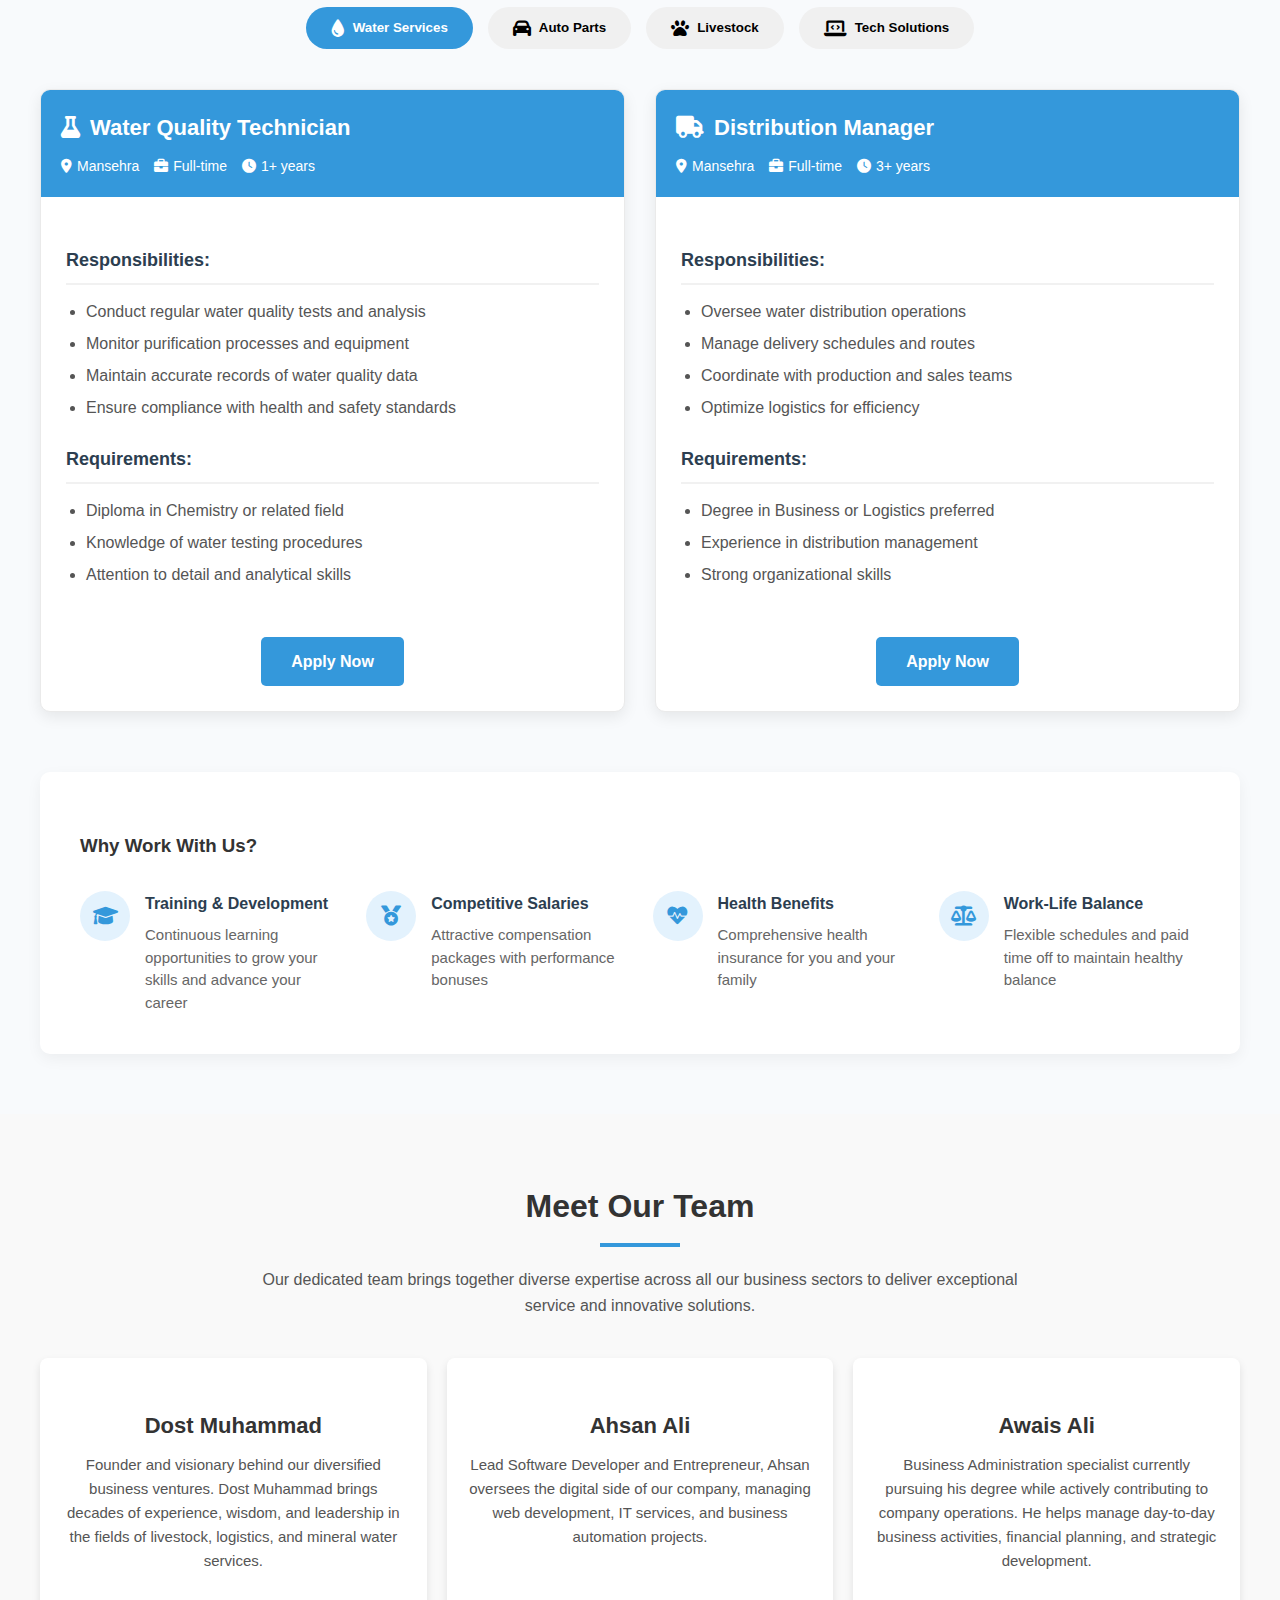
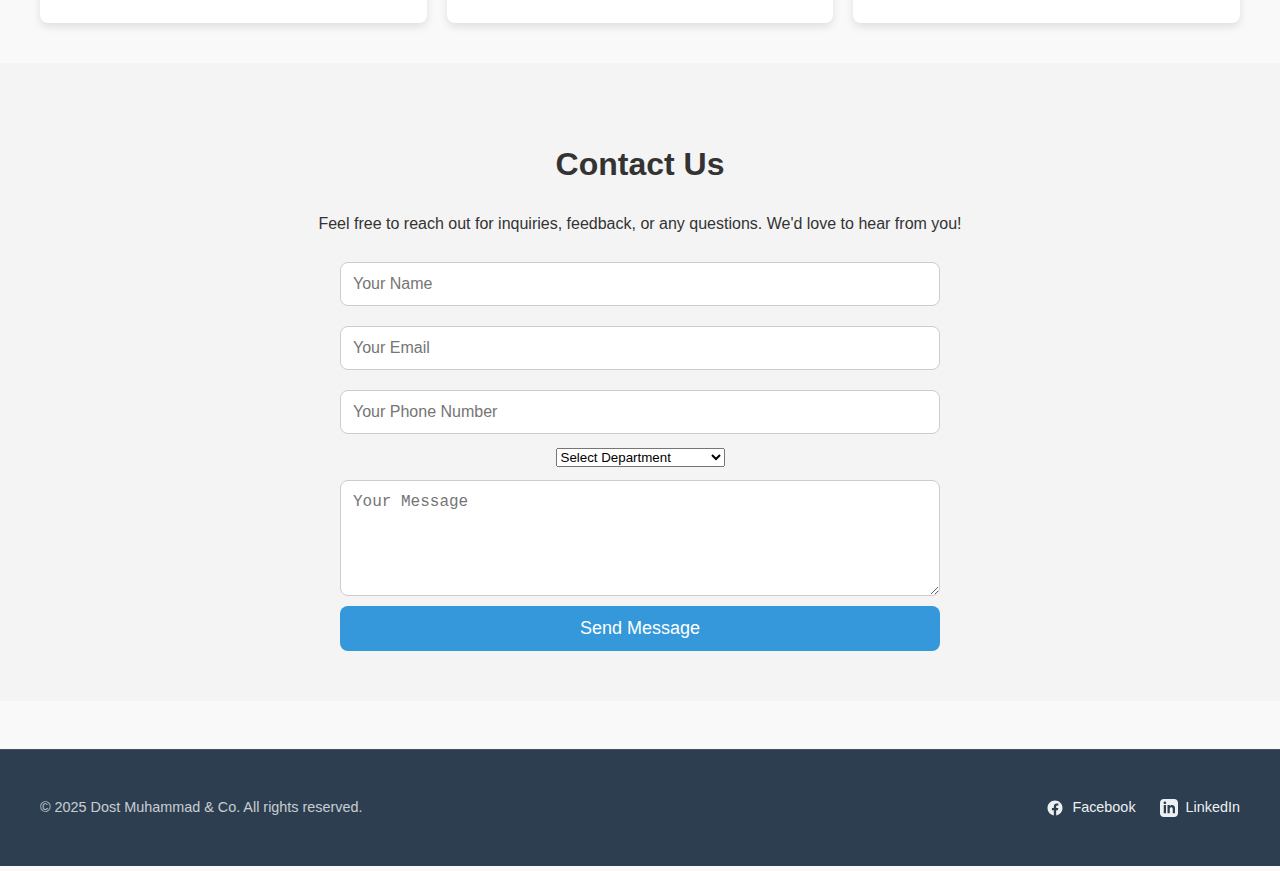
==== commit b9d47245: "feat: changes" ====
--- a/docs/index.html
+++ b/docs/index.html
@@ -510,6 +510,41 @@
           padding: 10px 15px;
           font-size: 14px;
         }
+        .form-group {
+          margin-bottom: 1.5rem;
+          width: 100%;
+        }
+
+        .form-input {
+          width: 100%;
+          padding: 12px 15px;
+          font-size: 1rem;
+          border: 1px solid #ddd;
+          border-radius: 4px;
+          background-color: #fff;
+          transition: border-color 0.3s ease;
+          appearance: none; /* Removes default system styling */
+          -webkit-appearance: none; /* For Safari */
+          -moz-appearance: none; /* For Firefox */
+          background-image: url("data:image/svg+xml;charset=UTF-8,%3csvg xmlns='http://www.w3.org/2000/svg' viewBox='0 0 24 24' fill='none' stroke='currentColor' stroke-width='2' stroke-linecap='round' stroke-linejoin='round'%3e%3cpolyline points='6 9 12 15 18 9'%3e%3c/polyline%3e%3c/svg%3e");
+          background-repeat: no-repeat;
+          background-position: right 15px center;
+          background-size: 16px;
+        }
+
+        .form-input:focus {
+          outline: none;
+          border-color: #3498db;
+          box-shadow: 0 0 0 2px rgba(52, 152, 219, 0.2);
+        }
+
+        /* For IE11 compatibility */
+        @media screen and (-ms-high-contrast: active),
+          (-ms-high-contrast: none) {
+          .form-input {
+            padding-right: 30px; /* Make room for default arrow */
+          }
+        }
       }
     </style>
   </head>
@@ -586,12 +621,14 @@
     <!-- Careers Section - Moved before Team Section -->
     <section class="careers-section" id="careers">
       <div class="careers-container">
-        <h2>Join Our Team</h2>
-        <p>
-          At Dost Muhammad & Co., we're building the future across multiple
-          industries in Pakistan. Explore career opportunities in our different
-          business divisions.
-        </p>
+        <div class="content">
+          <h2>Join Our Team</h2>
+          <p>
+            Our dedicated team brings together diverse expertise across all our
+            business sectors to deliver exceptional service and innovative
+            solutions.
+          </p>
+        </div>
 
         <!-- Department Tabs -->
         <div class="department-tabs">
@@ -1017,15 +1054,17 @@
         <input type="text" placeholder="Your Name" required />
         <input type="email" placeholder="Your Email" required />
         <input type="tel" placeholder="Your Phone Number" />
-        <select required>
-          <option value="">Select Department</option>
-          <option value="smart-home">Smart Home Solutions</option>
-          <option value="livestock">Livestock & Farming</option>
-          <option value="water">Drinking Water Solutions</option>
-          <option value="auto-parts">Auto Spare Parts</option>
-          <option value="careers">Careers</option>
-          <option value="other">Other Inquiry</option>
-        </select>
+        <div class="form-group">
+          <select class="form-input" required>
+            <option value="">Select Department</option>
+            <option value="smart-home">Smart Home Solutions</option>
+            <option value="livestock">Livestock & Farming</option>
+            <option value="water">Drinking Water Solutions</option>
+            <option value="auto-parts">Auto Spare Parts</option>
+            <option value="careers">Careers</option>
+            <option value="other">Other Inquiry</option>
+          </select>
+        </div>
         <textarea placeholder="Your Message" rows="5" required></textarea>
         <button type="submit">Send Message</button>
       </form>
@@ -1034,17 +1073,43 @@
     <!-- Footer -->
     <footer class="footer">
       <div class="footer-content">
-        <p class="copyright">&copy; 2025 Dost Muhammad & Co. All rights reserved.</p>
+        <p class="copyright">
+          &copy; 2025 Dost Muhammad & Co. All rights reserved.
+        </p>
         <div class="social-links">
-          <a href="https://web.facebook.com/freelanceBasedITCompany" target="_blank" class="social-link">
-            <svg xmlns="http://www.w3.org/2000/svg" width="24" height="24" viewBox="0 0 24 24" fill="currentColor">
-              <path d="M22 12c0-5.523-4.477-10-10-10S2 6.477 2 12c0 4.991 3.657 9.128 8.438 9.878v-6.987h-2.54V12h2.54V9.797c0-2.506 1.492-3.89 3.777-3.89 1.094 0 2.238.195 2.238.195v2.46h-1.26c-1.243 0-1.63.771-1.63 1.562V12h2.773l-.443 2.89h-2.33v6.988C18.343 21.128 22 16.991 22 12z"/>
+          <a
+            href="https://web.facebook.com/freelanceBasedITCompany"
+            target="_blank"
+            class="social-link"
+          >
+            <svg
+              xmlns="http://www.w3.org/2000/svg"
+              width="24"
+              height="24"
+              viewBox="0 0 24 24"
+              fill="currentColor"
+            >
+              <path
+                d="M22 12c0-5.523-4.477-10-10-10S2 6.477 2 12c0 4.991 3.657 9.128 8.438 9.878v-6.987h-2.54V12h2.54V9.797c0-2.506 1.492-3.89 3.777-3.89 1.094 0 2.238.195 2.238.195v2.46h-1.26c-1.243 0-1.63.771-1.63 1.562V12h2.773l-.443 2.89h-2.33v6.988C18.343 21.128 22 16.991 22 12z"
+              />
             </svg>
             Facebook
           </a>
-          <a href="https://www.linkedin.com/in/ahsan-ali-softwareing/" target="_blank" class="social-link">
-            <svg xmlns="http://www.w3.org/2000/svg" width="24" height="24" viewBox="0 0 24 24" fill="currentColor">
-              <path d="M19 0h-14c-2.761 0-5 2.239-5 5v14c0 2.761 2.239 5 5 5h14c2.762 0 5-2.239 5-5v-14c0-2.761-2.238-5-5-5zm-11 19h-3v-11h3v11zm-1.5-12.268c-.966 0-1.75-.79-1.75-1.764s.784-1.764 1.75-1.764 1.75.79 1.75 1.764-.783 1.764-1.75 1.764zm13.5 12.268h-3v-5.604c0-3.368-4-3.113-4 0v5.604h-3v-11h3v1.765c1.396-2.586 7-2.777 7 2.476v6.759z"/>
+          <a
+            href="https://www.linkedin.com/in/ahsan-ali-softwareing/"
+            target="_blank"
+            class="social-link"
+          >
+            <svg
+              xmlns="http://www.w3.org/2000/svg"
+              width="24"
+              height="24"
+              viewBox="0 0 24 24"
+              fill="currentColor"
+            >
+              <path
+                d="M19 0h-14c-2.761 0-5 2.239-5 5v14c0 2.761 2.239 5 5 5h14c2.762 0 5-2.239 5-5v-14c0-2.761-2.238-5-5-5zm-11 19h-3v-11h3v11zm-1.5-12.268c-.966 0-1.75-.79-1.75-1.764s.784-1.764 1.75-1.764 1.75.79 1.75 1.764-.783 1.764-1.75 1.764zm13.5 12.268h-3v-5.604c0-3.368-4-3.113-4 0v5.604h-3v-11h3v1.765c1.396-2.586 7-2.777 7 2.476v6.759z"
+              />
             </svg>
             LinkedIn
           </a>
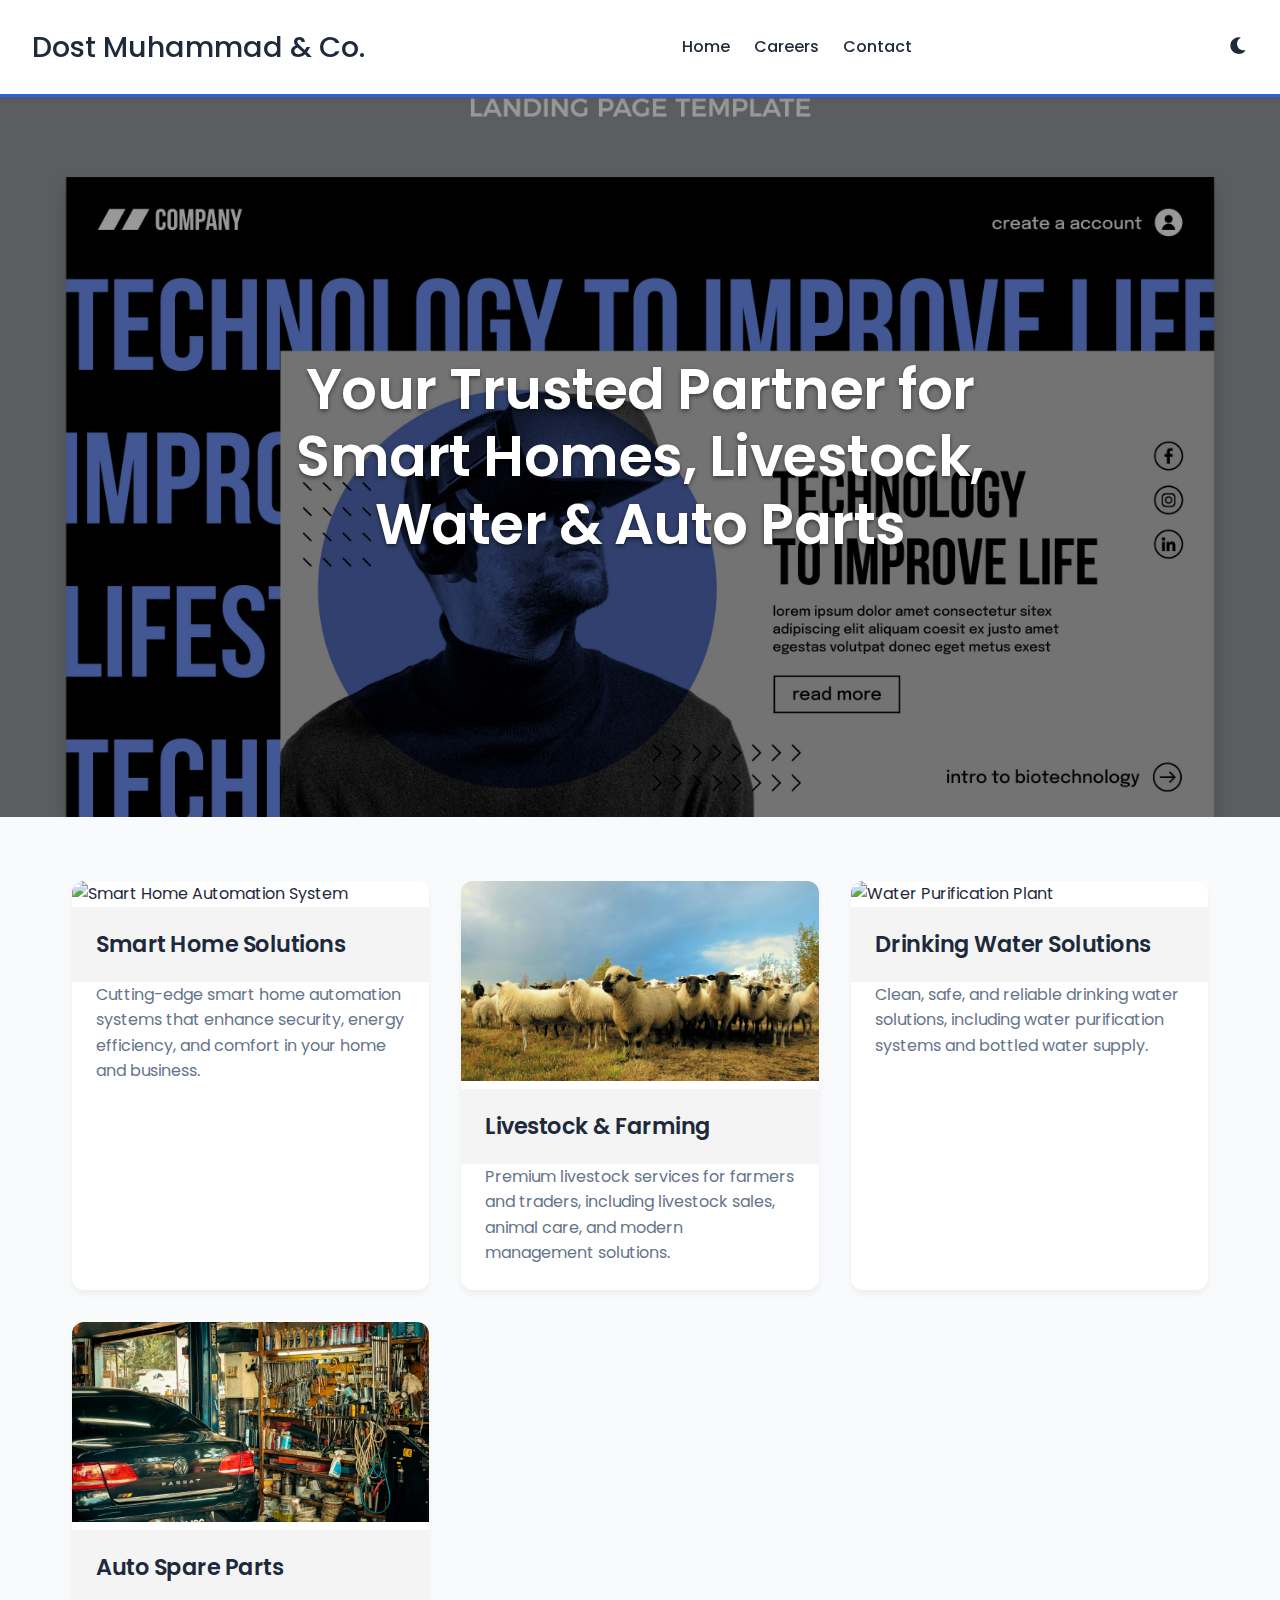
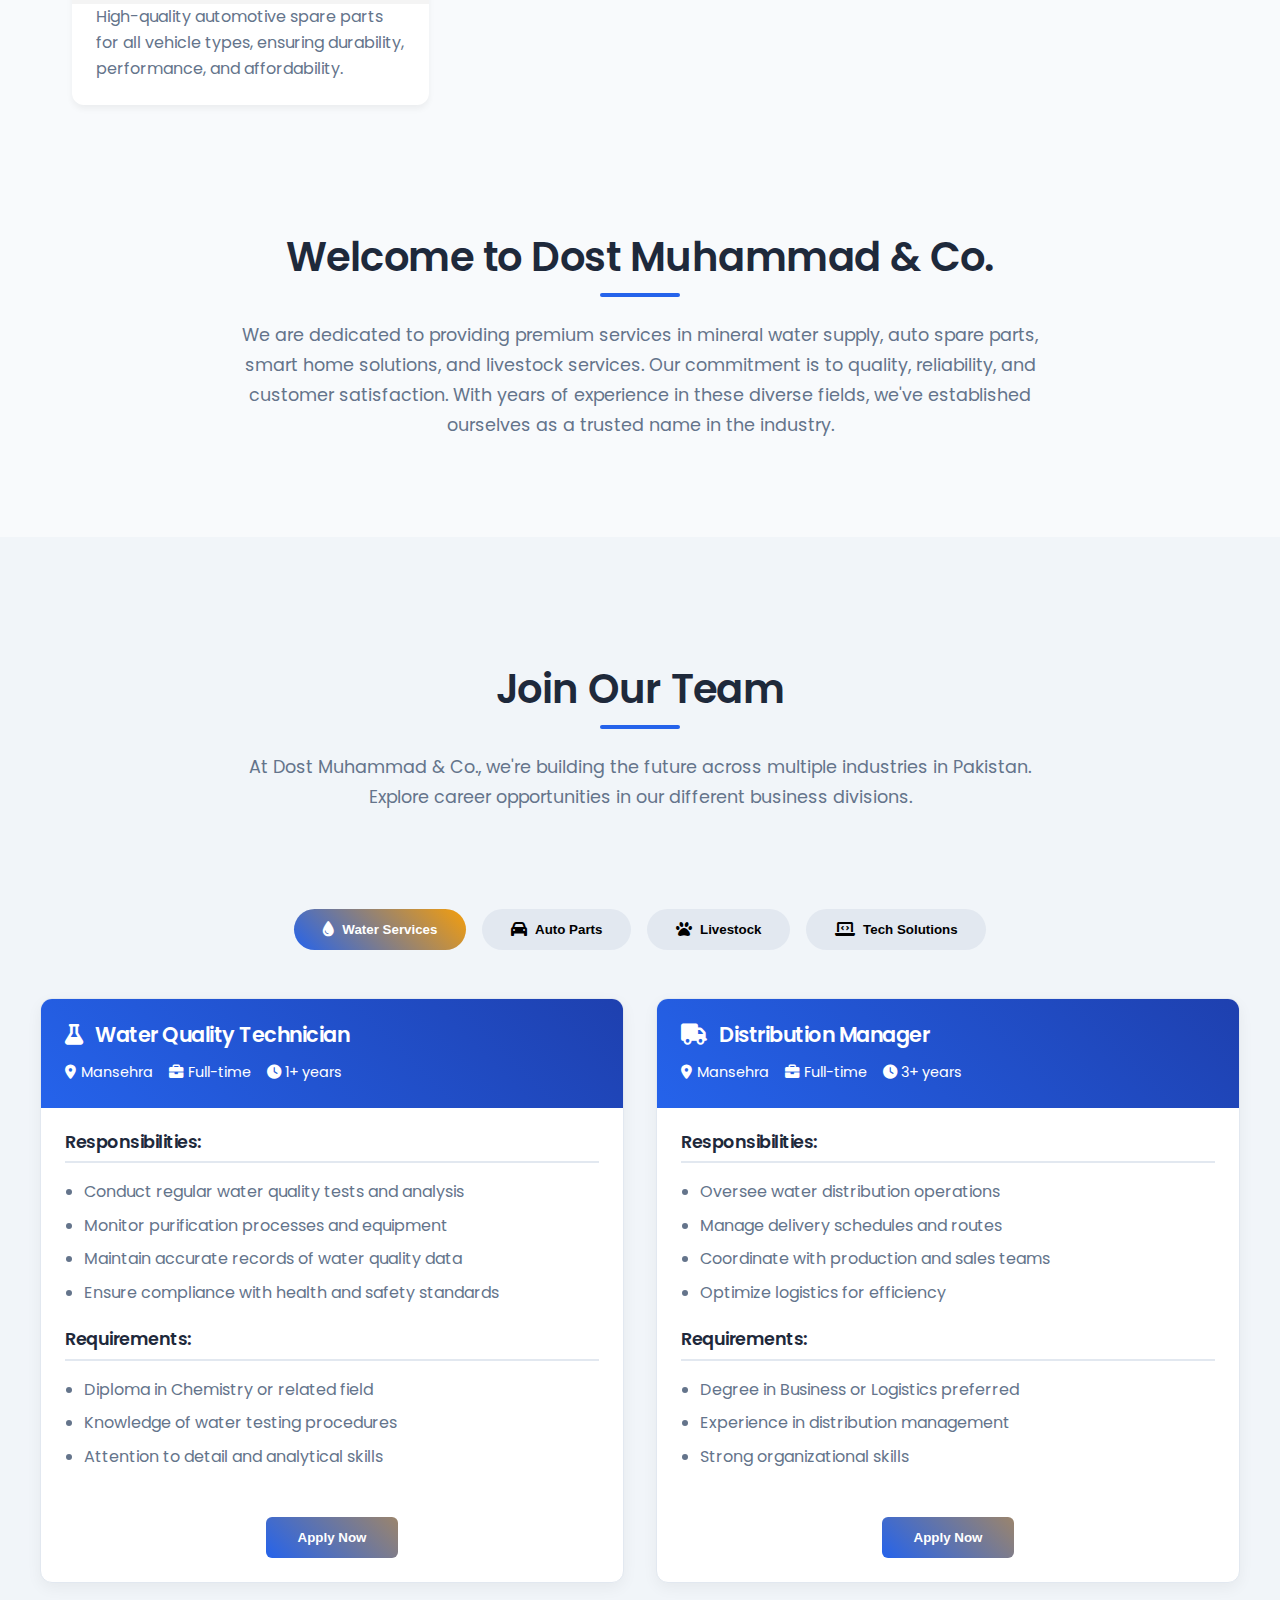
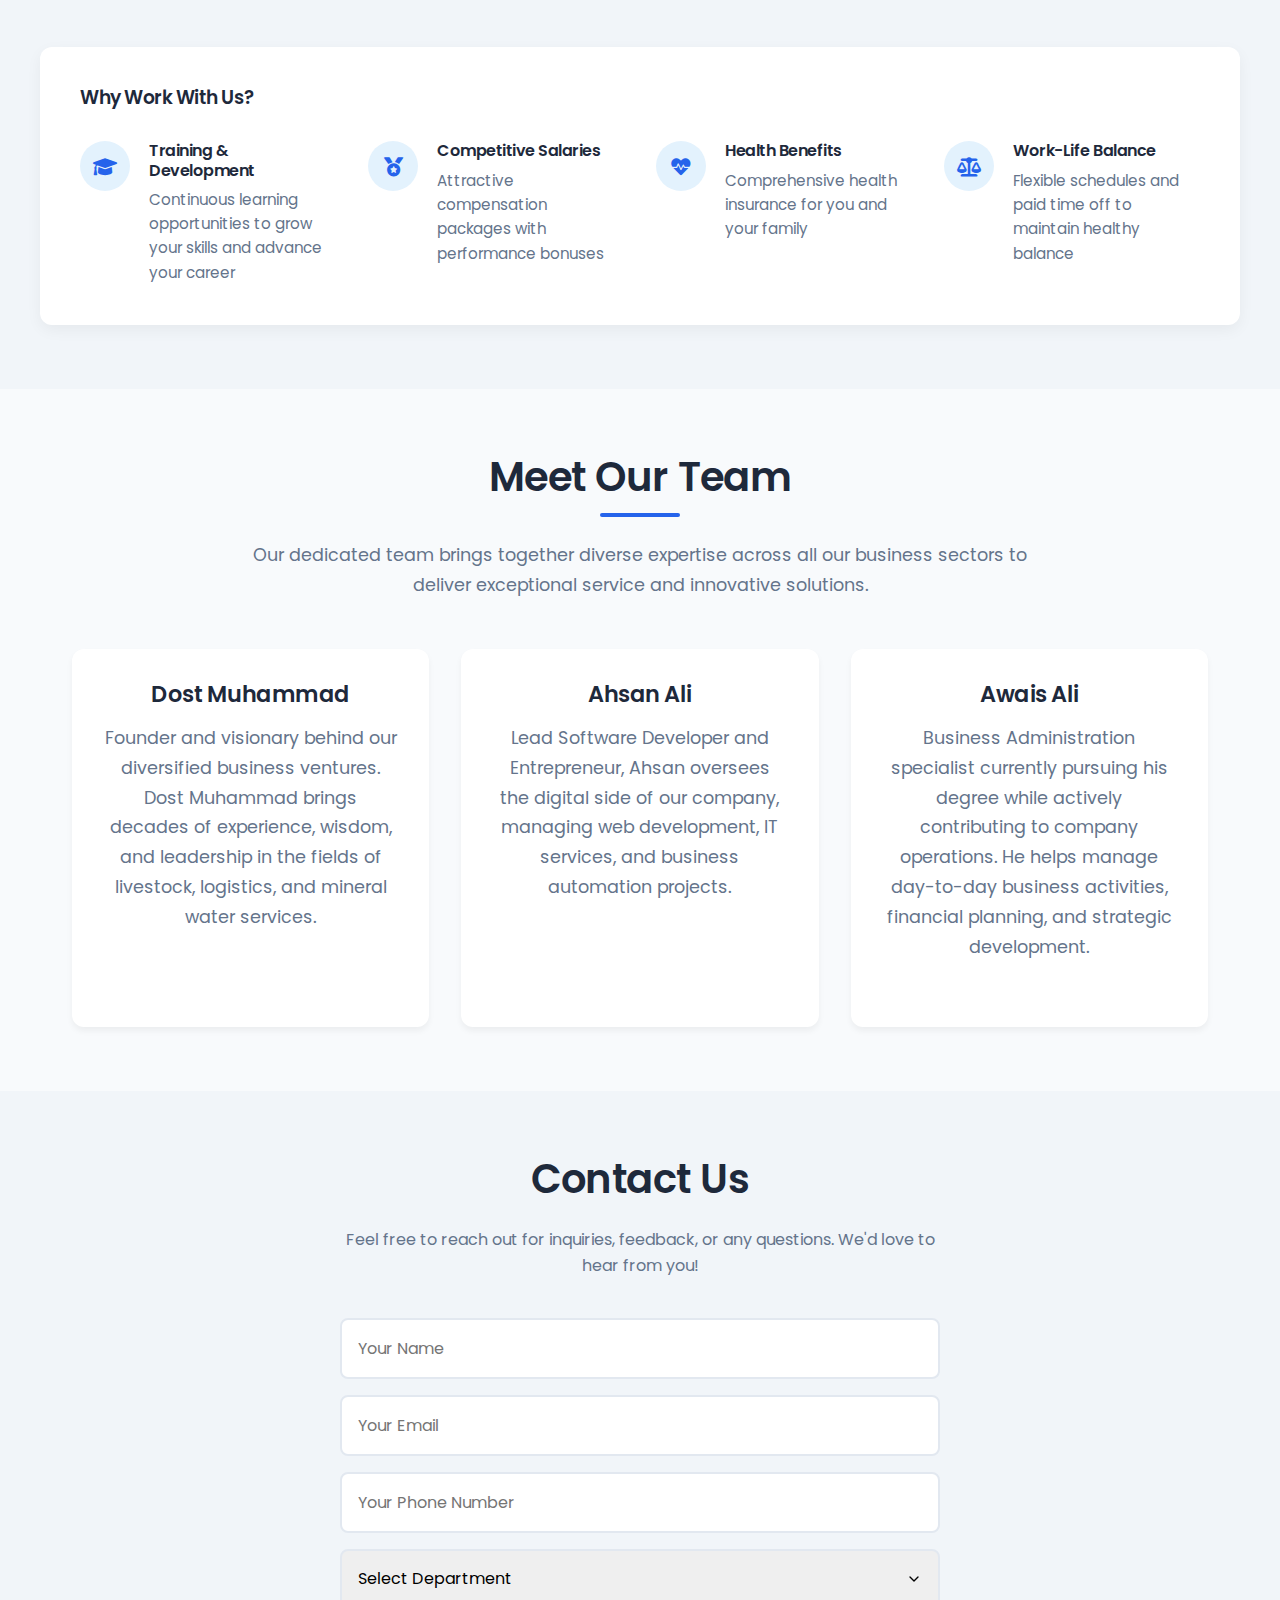
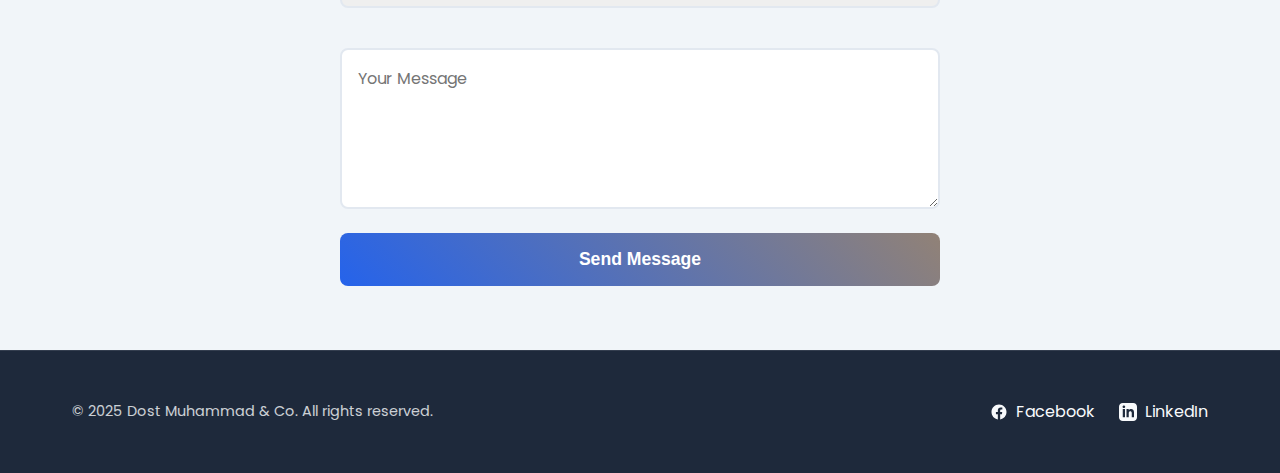
==== commit 536a2aa7: "feat: pages" ====
--- a/docs/index.html
+++ b/docs/index.html
@@ -1,1175 +1,1328 @@
 <!DOCTYPE html>
 <html lang="en">
-  <head>
-    <meta charset="UTF-8" />
-    <title>Dost Muhammad & Co.</title>
-    <meta name="viewport" content="width=device-width, initial-scale=1" />
-    <link
-      rel="stylesheet"
-      href="https://cdnjs.cloudflare.com/ajax/libs/font-awesome/6.0.0/css/all.min.css"
-    />
-    <style>
-      body {
-        margin: 0;
-        font-family: "Segoe UI", sans-serif;
-        background: #f9f9f9;
-        color: #333;
-        line-height: 1.6;
+<head>
+  <meta charset="UTF-8" />
+  <title>Dost Muhammad & Co.</title>
+  <meta name="viewport" content="width=device-width, initial-scale=1" />
+  <link rel="stylesheet" href="https://cdnjs.cloudflare.com/ajax/libs/font-awesome/6.0.0/css/all.min.css" />
+  <link href="https://fonts.googleapis.com/css2?family=Poppins:wght@300;400;500;600;700&display=swap" rel="stylesheet">
+  <style>
+    :root {
+      --primary: #2563eb;
+      --secondary: #1e40af;
+      --dark: #1e293b;
+      --light: #f8fafc;
+      --accent: #f59e0b;
+      --gray: #64748b;
+      --light-gray: #e2e8f0;
+    }
+
+    * {
+      box-sizing: border-box;
+      margin: 0;
+      padding: 0;
+    }
+
+    html {
+      scroll-behavior: smooth;
+    }
+
+    body {
+      font-family: 'Poppins', -apple-system, BlinkMacSystemFont, 'Segoe UI', sans-serif;
+      background: var(--light);
+      color: var(--dark);
+      line-height: 1.6;
+      transition: all 0.3s ease;
+    }
+
+    body.dark-mode {
+      background: #0f172a;
+      color: #e2e8f0;
+    }
+
+    h1, h2, h3, h4 {
+      font-weight: 600;
+      letter-spacing: -0.5px;
+      line-height: 1.2;
+    }
+
+    a {
+      text-decoration: none;
+      color: inherit;
+    }
+
+    /* Navbar */
+    .navbar {
+      background: #fff;
+      color: var(--dark);
+      padding: 1rem 2rem;
+      font-size: 1.5rem;
+      font-weight: bold;
+      display: flex;
+      justify-content: space-between;
+      align-items: center;
+      border-bottom: 3px solid var(--primary);
+      box-shadow: 0 4px 6px rgba(0, 0, 0, 0.05);
+      position: sticky;
+      top: 0;
+      z-index: 100;
+    }
+
+    .navbar nav {
+      display: flex;
+      gap: 1.5rem;
+    }
+
+    .navbar a {
+      position: relative;
+      padding: 0.5rem 0;
+      font-size: 1rem;
+      font-weight: 500;
+    }
+
+    .navbar a::after {
+      content: '';
+      position: absolute;
+      bottom: 0;
+      left: 0;
+      width: 0;
+      height: 2px;
+      background: var(--primary);
+      transition: width 0.3s ease;
+    }
+
+    .navbar a:hover::after {
+      width: 100%;
+    }
+
+    .dark-mode-toggle {
+      background: none;
+      border: none;
+      color: var(--dark);
+      font-size: 1.2rem;
+      cursor: pointer;
+      transition: transform 0.3s ease;
+    }
+
+    .dark-mode-toggle:hover {
+      transform: scale(1.1);
+    }
+
+    body.dark-mode .navbar {
+      background: var(--dark);
+      color: var(--light);
+    }
+
+    body.dark-mode .dark-mode-toggle {
+      color: var(--light);
+    }
+
+    /* Hero Section */
+    .hero {
+      position: relative;
+      height: 80vh;
+      min-height: 500px;
+      color: #fff;
+      display: flex;
+      align-items: center;
+      justify-content: center;
+      overflow: hidden;
+      background-size: cover;
+      background-position: center;
+      background-image: url("images/hero-1.jpg");
+    }
+
+    .hero h1 {
+      font-size: 3.5rem;
+      text-align: center;
+      padding: 0 2rem;
+      z-index: 2;
+      text-shadow: 0 2px 4px rgba(0, 0, 0, 0.5);
+      max-width: 900px;
+      margin: 0 auto;
+    }
+
+    .overlay {
+      position: absolute;
+      top: 0;
+      left: 0;
+      width: 100%;
+      height: 100%;
+      background: rgba(0, 0, 0, 0.4);
+      z-index: 1;
+    }
+
+    @media (max-width: 768px) {
+      .hero h1 {
+        font-size: 2.5rem;
       }
-
+      
       .navbar {
-        background: #fff;
-        color: #333;
-        padding: 16px 30px;
-        font-size: 28px;
-        font-weight: bold;
-        text-align: center;
-        letter-spacing: 2px;
-        border-bottom: 3px solid #3498db;
-        box-shadow: 0 4px 8px rgba(0, 0, 0, 0.1);
+        flex-direction: column;
+        padding: 1rem;
       }
-
-      .navbar a {
-        text-decoration: none;
-        color: #333;
-        font-weight: bold;
+      
+      .navbar nav {
+        margin-top: 1rem;
       }
-
-      .hero {
-        position: relative;
-        height: 400px;
-        color: #fff;
-        display: flex;
-        align-items: center;
-        justify-content: center;
-        overflow: hidden;
-        background-size: contain;
-        background-position: center;
-        background-image: url("images/hero-1.jpg");
+    }
+
+    /* Services Section */
+    .services {
+      display: grid;
+      grid-template-columns: repeat(auto-fit, minmax(280px, 1fr));
+      gap: 2rem;
+      padding: 4rem 2rem;
+      max-width: 1200px;
+      margin: 0 auto;
+    }
+
+    .service-card {
+      background: white;
+      border-radius: 12px;
+      overflow: hidden;
+      box-shadow: 0 4px 6px rgba(0, 0, 0, 0.05);
+      transition: all 0.3s cubic-bezier(0.25, 0.8, 0.25, 1);
+      animation: fadeIn 0.6s ease forwards;
+    }
+
+    .service-card:hover {
+      transform: translateY(-8px);
+      box-shadow: 0 14px 28px rgba(0,0,0,0.1), 0 10px 10px rgba(0,0,0,0.08);
+    }
+
+    .service-card img {
+      width: 100%;
+      height: 200px;
+      object-fit: cover;
+    }
+
+    .service-card h3 {
+      margin: 0;
+      padding: 1.5rem;
+      font-size: 1.4rem;
+      background: #f4f4f4;
+      color: var(--dark);
+    }
+
+    .service-card p {
+      padding: 0 1.5rem 1.5rem;
+      color: var(--gray);
+      line-height: 1.6;
+    }
+
+    body.dark-mode .service-card {
+      background: #1e293b;
+      border: 1px solid #334155;
+    }
+
+    body.dark-mode .service-card h3 {
+      background: #334155;
+      color: var(--light);
+    }
+
+    body.dark-mode .service-card p {
+      color: #cbd5e1;
+    }
+
+    /* Content Sections */
+    .content {
+      max-width: 1200px;
+      margin: 0 auto;
+      padding: 4rem 2rem;
+      text-align: center;
+    }
+
+    .content h2 {
+      font-size: 2.5rem;
+      margin-bottom: 1.5rem;
+      position: relative;
+      display: inline-block;
+      padding-bottom: 1rem;
+    }
+
+    .content h2::after {
+      content: '';
+      position: absolute;
+      bottom: 0;
+      left: 50%;
+      transform: translateX(-50%);
+      width: 80px;
+      height: 4px;
+      background: var(--primary);
+      border-radius: 2px;
+    }
+
+    .content p {
+      font-size: 1.1rem;
+      line-height: 1.7;
+      color: var(--gray);
+      max-width: 800px;
+      margin: 0 auto 2rem;
+    }
+
+    body.dark-mode .content h2,
+    body.dark-mode .content p {
+      color: var(--light);
+    }
+
+    /* Careers Section */
+    .careers-section {
+      background: #f1f5f9;
+      padding: 4rem 2rem;
+    }
+
+    .careers-container {
+      max-width: 1200px;
+      margin: 0 auto;
+    }
+
+    .department-tabs {
+      display: flex;
+      justify-content: center;
+      flex-wrap: wrap;
+      gap: 1rem;
+      margin-bottom: 3rem;
+    }
+
+    .tab-btn {
+      padding: 0.8rem 1.8rem;
+      background: var(--light-gray);
+      border: none;
+      border-radius: 30px;
+      font-weight: 600;
+      cursor: pointer;
+      transition: all 0.3s ease;
+      display: flex;
+      align-items: center;
+      gap: 0.5rem;
+    }
+
+    .tab-btn:hover {
+      background: var(--primary);
+      color: white;
+    }
+
+    .tab-btn.active {
+      background: linear-gradient(45deg, var(--primary), var(--accent));
+      color: white;
+    }
+
+    .tab-btn i {
+      font-size: 1rem;
+    }
+
+    .positions-container {
+      margin-top: 2rem;
+    }
+
+    .department-positions {
+      display: none;
+    }
+
+    .department-positions.active {
+      display: block;
+      animation: fadeIn 0.5s ease;
+    }
+
+    .careers-grid {
+      display: grid;
+      grid-template-columns: repeat(auto-fit, minmax(350px, 1fr));
+      gap: 2rem;
+    }
+
+    .career-card {
+      background: white;
+      border-radius: 12px;
+      overflow: hidden;
+      box-shadow: 0 5px 15px rgba(0, 0, 0, 0.05);
+      transition: all 0.3s ease;
+      border: 1px solid var(--light-gray);
+      animation: fadeIn 0.6s ease forwards;
+    }
+
+    .career-card:hover {
+      transform: translateY(-8px);
+      box-shadow: 0 15px 30px rgba(0, 0, 0, 0.1);
+    }
+
+    .career-header {
+      background: linear-gradient(45deg, var(--primary), var(--secondary));
+      color: white;
+      padding: 1.5rem;
+    }
+
+    .career-header h3 {
+      margin: 0;
+      font-size: 1.3rem;
+      display: flex;
+      align-items: center;
+      gap: 0.8rem;
+    }
+
+    .career-meta {
+      display: flex;
+      flex-wrap: wrap;
+      gap: 1rem;
+      margin-top: 0.8rem;
+      font-size: 0.9rem;
+    }
+
+    .career-meta span {
+      display: flex;
+      align-items: center;
+      gap: 0.3rem;
+    }
+
+    .career-body {
+      padding: 1.5rem;
+    }
+
+    .responsibilities, .requirements {
+      margin-bottom: 1.5rem;
+    }
+
+    .responsibilities h4, .requirements h4 {
+      color: var(--dark);
+      font-size: 1.1rem;
+      margin-bottom: 1rem;
+      padding-bottom: 0.5rem;
+      border-bottom: 2px solid var(--light-gray);
+    }
+
+    .career-body ul {
+      padding-left: 1.2rem;
+      margin: 0;
+    }
+
+    .career-body li {
+      margin-bottom: 0.5rem;
+      color: var(--gray);
+      line-height: 1.6;
+    }
+
+    .career-footer {
+      padding: 0 1.5rem 1.5rem;
+      text-align: center;
+    }
+
+    .apply-btn {
+      display: inline-block;
+      padding: 0.8rem 2rem;
+      background: linear-gradient(45deg, var(--primary), var(--accent));
+      background-size: 200% auto;
+      color: white;
+      border-radius: 6px;
+      font-weight: 600;
+      transition: all 0.5s ease;
+      border: none;
+      cursor: pointer;
+    }
+
+    .apply-btn:hover {
+      background-position: right center;
+      transform: translateY(-2px);
+      box-shadow: 0 4px 8px rgba(0, 0, 0, 0.1);
+    }
+
+    .benefits-section {
+      margin-top: 4rem;
+      background: white;
+      padding: 2.5rem;
+      border-radius: 12px;
+      box-shadow: 0 5px 15px rgba(0, 0, 0, 0.05);
+    }
+
+    .benefits-grid {
+      display: grid;
+      grid-template-columns: repeat(auto-fit, minmax(250px, 1fr));
+      gap: 2rem;
+      margin-top: 2rem;
+    }
+
+    .benefit-item {
+      display: flex;
+      align-items: flex-start;
+      gap: 1.2rem;
+    }
+
+    .benefit-icon {
+      width: 50px;
+      height: 50px;
+      background: #e3f2fd;
+      border-radius: 50%;
+      display: flex;
+      align-items: center;
+      justify-content: center;
+      color: var(--primary);
+      font-size: 1.2rem;
+      flex-shrink: 0;
+    }
+
+    .benefit-content h4 {
+      margin: 0 0 0.5rem 0;
+      color: var(--dark);
+    }
+
+    .benefit-content p {
+      margin: 0;
+      color: var(--gray);
+      font-size: 0.95rem;
+      line-height: 1.6;
+    }
+
+    body.dark-mode .careers-section {
+      background: #0f172a;
+    }
+
+    body.dark-mode .career-card,
+    body.dark-mode .benefits-section {
+      background: #1e293b;
+      border-color: #334155;
+    }
+
+    body.dark-mode .responsibilities h4,
+    body.dark-mode .requirements h4,
+    body.dark-mode .benefit-content h4 {
+      color: var(--light);
+    }
+
+    body.dark-mode .career-body li,
+    body.dark-mode .benefit-content p {
+      color: #cbd5e1;
+    }
+
+    /* Team Section */
+    .team-section {
+      display: flex;
+      flex-wrap: wrap;
+      gap: 2rem;
+      margin-top: 3rem;
+      justify-content: center;
+    }
+
+    .team-member {
+      flex: 1 1 300px;
+      background: white;
+      border-radius: 12px;
+      overflow: hidden;
+      text-align: center;
+      padding: 2rem;
+      box-shadow: 0 4px 6px rgba(0, 0, 0, 0.05);
+      transition: all 0.3s ease;
+      animation: fadeIn 0.6s ease forwards;
+    }
+
+    .team-member:hover {
+      transform: translateY(-8px);
+      box-shadow: 0 10px 20px rgba(0, 0, 0, 0.1);
+    }
+
+    .team-member h4 {
+      font-size: 1.4rem;
+      margin-bottom: 1rem;
+      color: var(--dark);
+    }
+
+    .team-member p {
+      color: var(--gray);
+      text-align: center;
+      line-height: 1.7;
+    }
+
+    body.dark-mode .team-member {
+      background: #1e293b;
+      border: 1px solid #334155;
+    }
+
+    body.dark-mode .team-member h4 {
+      color: var(--light);
+    }
+
+    body.dark-mode .team-member p {
+      color: #cbd5e1;
+    }
+
+    /* Contact Section */
+    .contact {
+      padding: 4rem 2rem;
+      background: #f1f5f9;
+      text-align: center;
+    }
+
+    .contact h2 {
+      font-size: 2.5rem;
+      margin-bottom: 1.5rem;
+    }
+
+    .contact p {
+      max-width: 600px;
+      margin: 0 auto 2rem;
+      color: var(--gray);
+    }
+
+    .contact-form {
+      display: flex;
+      flex-direction: column;
+      max-width: 600px;
+      margin: 0 auto;
+    }
+
+    .form-group {
+      margin-bottom: 1.5rem;
+      width: 100%;
+      text-align: left;
+    }
+
+    .contact-form input,
+    .contact-form textarea,
+    .contact-form select {
+      width: 100%;
+      padding: 1rem;
+      margin: 0.5rem 0;
+      border: 2px solid var(--light-gray);
+      border-radius: 8px;
+      font-size: 1rem;
+      font-family: 'Poppins', sans-serif;
+      transition: all 0.3s ease;
+    }
+
+    .contact-form input:focus,
+    .contact-form textarea:focus,
+    .contact-form select:focus {
+      border-color: var(--primary);
+      box-shadow: 0 0 0 3px rgba(37, 99, 235, 0.1);
+      outline: none;
+    }
+
+    .contact-form button {
+      padding: 1rem;
+      background: linear-gradient(45deg, var(--primary), var(--accent));
+      background-size: 200% auto;
+      color: white;
+      border: none;
+      border-radius: 8px;
+      font-size: 1.1rem;
+      font-weight: 600;
+      cursor: pointer;
+      transition: all 0.5s ease;
+      margin-top: 1rem;
+    }
+
+    .contact-form button:hover {
+      background-position: right center;
+      transform: translateY(-2px);
+      box-shadow: 0 4px 8px rgba(0, 0, 0, 0.1);
+    }
+
+    .form-input {
+      appearance: none;
+      -webkit-appearance: none;
+      -moz-appearance: none;
+      background-image: url("data:image/svg+xml;charset=UTF-8,%3csvg xmlns='http://www.w3.org/2000/svg' viewBox='0 0 24 24' fill='none' stroke='currentColor' stroke-width='2' stroke-linecap='round' stroke-linejoin='round'%3e%3cpolyline points='6 9 12 15 18 9'%3e%3c/polyline%3e%3c/svg%3e");
+      background-repeat: no-repeat;
+      background-position: right 1rem center;
+      background-size: 16px;
+    }
+
+    body.dark-mode .contact {
+      background: #0f172a;
+    }
+
+    body.dark-mode .contact p {
+      color: #cbd5e1;
+    }
+
+    body.dark-mode .contact-form input,
+    body.dark-mode .contact-form textarea,
+    body.dark-mode .contact-form select {
+      background: #1e293b;
+      border-color: #334155;
+      color: #e2e8f0;
+    }
+
+    /* Footer */
+    .footer {
+      background-color: var(--dark);
+      color: var(--light);
+      padding: 3rem 0;
+      border-top: 1px solid rgba(255, 255, 255, 0.1);
+    }
+
+    .footer-content {
+      max-width: 1200px;
+      margin: 0 auto;
+      padding: 0 2rem;
+      display: flex;
+      flex-direction: column;
+      align-items: center;
+      gap: 2rem;
+    }
+
+    .copyright {
+      font-size: 0.9rem;
+      opacity: 0.8;
+    }
+
+    .social-links {
+      display: flex;
+      gap: 1.5rem;
+    }
+
+    .social-link {
+      display: flex;
+      align-items: center;
+      gap: 0.5rem;
+      color: var(--light);
+      transition: color 0.3s ease;
+    }
+
+    .social-link:hover {
+      color: var(--primary);
+    }
+
+    .social-link svg {
+      width: 18px;
+      height: 18px;
+    }
+
+    @media (min-width: 768px) {
+      .footer-content {
+        flex-direction: row;
+        justify-content: space-between;
       }
-
+    }
+
+    /* Animations */
+    @keyframes fadeIn {
+      from {
+        opacity: 0;
+        transform: translateY(20px);
+      }
+      to {
+        opacity: 1;
+        transform: translateY(0);
+      }
+    }
+
+    /* Delayed animations */
+    .service-card:nth-child(2) { animation-delay: 0.1s; }
+    .service-card:nth-child(3) { animation-delay: 0.2s; }
+    .service-card:nth-child(4) { animation-delay: 0.3s; }
+    .team-member:nth-child(2) { animation-delay: 0.1s; }
+    .team-member:nth-child(3) { animation-delay: 0.2s; }
+
+    /* Responsive Adjustments */
+    @media (max-width: 768px) {
       .hero h1 {
-        font-size: 42px;
-        text-align: center;
-        padding: 0 20px;
-        z-index: 2;
-        text-shadow: 0 3px 6px rgba(0, 0, 0, 0.6);
+        font-size: 2.2rem;
       }
-
-      .overlay {
-        position: absolute;
-        top: 0;
-        left: 0;
-        width: 100%;
-        height: 100%;
-        background: rgba(0, 0, 0, 0.3);
-        z-index: 1;
+      
+      .navbar {
+        padding: 1rem;
       }
-
-      .services {
-        display: grid;
-        grid-template-columns: repeat(auto-fit, minmax(250px, 1fr));
-        gap: 20px;
-        padding: 40px 20px;
-        max-width: 1200px;
-        margin: 0 auto;
+      
+      .content h2 {
+        font-size: 2rem;
       }
-
-      .service-card {
-        text-decoration: none;
-        color: inherit;
-        background: white;
-        border-radius: 8px;
-        overflow: hidden;
-        box-shadow: 0 4px 8px rgba(0, 0, 0, 0.1);
-        transition: transform 0.3s ease, box-shadow 0.3s ease;
+      
+      .careers-grid {
+        grid-template-columns: 1fr;
       }
-
-      .service-card:hover {
-        transform: translateY(-5px);
-        box-shadow: 0 6px 12px rgba(0, 0, 0, 0.15);
+      
+      .tab-btn {
+        padding: 0.6rem 1.2rem;
+        font-size: 0.9rem;
       }
-
-      .service-card img {
-        width: 100%;
-        height: 180px;
-        object-fit: cover;
+      
+      .team-member {
+        flex: 1 1 100%;
       }
-
-      .service-card h3 {
-        margin: 0;
-        padding: 16px;
-        font-size: 22px;
-        background: #f4f4f4;
-        color: #333;
-      }
-
-      .service-card p {
-        padding: 0 16px 16px 16px;
-        font-size: 15px;
-        color: #555;
-        line-height: 1.5;
-      }
-
-      .content {
-        max-width: 1200px;
-        margin: 0 auto;
-        padding: 40px 20px;
-      }
-
-      .content h2 {
-        font-size: 32px;
-        color: #333;
-        margin-bottom: 20px;
-        text-align: center;
-        position: relative;
-        padding-bottom: 15px;
-      }
-
-      .content h2:after {
-        content: "";
-        position: absolute;
-        bottom: 0;
-        left: 50%;
-        transform: translateX(-50%);
-        width: 80px;
-        height: 4px;
-        background: #3498db;
-      }
-
-      .content p {
-        font-size: 16px;
-        line-height: 1.6;
-        color: #555;
-        max-width: 800px;
-        margin: 0 auto 30px;
-        text-align: center;
-      }
-
-      /* Careers Section - Moved up in the document */
-      .careers-section {
-        background: #f8fafc;
-        padding: 60px 20px;
-      }
-
-      .careers-container {
-        max-width: 1200px;
-        margin: 0 auto;
-      }
-
-      .department-tabs {
-        display: flex;
-        justify-content: center;
-        flex-wrap: wrap;
-        gap: 15px;
-        margin-bottom: 40px;
-      }
-
-      .tab-btn {
-        padding: 12px 25px;
-        background: #f0f0f0;
-        border: none;
-        border-radius: 30px;
-        font-weight: bold;
-        cursor: pointer;
-        transition: all 0.3s ease;
-        display: flex;
-        align-items: center;
-        gap: 8px;
-      }
-
-      .tab-btn.active {
-        background: #3498db;
-        color: white;
-      }
-
-      .tab-btn i {
-        font-size: 18px;
-      }
-
-      .positions-container {
-        margin-top: 30px;
-      }
-
-      .department-positions {
-        display: none;
-      }
-
-      .department-positions.active {
-        display: block;
-        animation: fadeIn 0.5s ease;
-      }
-
-      @keyframes fadeIn {
-        from {
-          opacity: 0;
-        }
-        to {
-          opacity: 1;
-        }
-      }
-
-      .careers-grid {
-        display: grid;
-        grid-template-columns: repeat(auto-fit, minmax(350px, 1fr));
-        gap: 30px;
-        margin-top: 30px;
-      }
-
-      .career-card {
-        background: white;
-        border-radius: 10px;
-        overflow: hidden;
-        box-shadow: 0 5px 15px rgba(0, 0, 0, 0.08);
-        transition: transform 0.3s ease, box-shadow 0.3s ease;
-        border: 1px solid #eaeaea;
-      }
-
-      .career-card:hover {
-        transform: translateY(-10px);
-        box-shadow: 0 15px 30px rgba(0, 0, 0, 0.12);
-      }
-
-      .career-header {
-        background: #3498db;
-        color: white;
-        padding: 20px;
-      }
-
-      .career-header h3 {
-        margin: 0;
-        font-size: 22px;
-        display: flex;
-        align-items: center;
-        gap: 10px;
-      }
-
-      .career-header h3 i {
-        color: white;
-      }
-
-      .career-meta {
-        display: flex;
-        flex-wrap: wrap;
-        gap: 15px;
-        margin-top: 10px;
-        font-size: 14px;
-      }
-
-      .career-meta span {
-        display: flex;
-        align-items: center;
-        gap: 5px;
-      }
-
-      .career-body {
-        padding: 25px;
-      }
-
-      .responsibilities,
-      .requirements {
-        margin-bottom: 25px;
-      }
-
-      .responsibilities h4,
-      .requirements h4 {
-        color: #2c3e50;
-        font-size: 18px;
-        margin-bottom: 15px;
-        padding-bottom: 8px;
-        border-bottom: 2px solid #f1f1f1;
-      }
-
-      .career-body ul {
-        padding-left: 20px;
-        margin: 0;
-      }
-
-      .career-body li {
-        margin-bottom: 8px;
-        color: #555;
-        line-height: 1.5;
-      }
-
-      .career-footer {
-        padding: 0 25px 25px;
-        text-align: center;
-      }
-
-      .apply-btn {
-        display: inline-block;
-        padding: 12px 30px;
-        background: #3498db;
-        color: white;
-        text-decoration: none;
-        border-radius: 5px;
-        font-weight: bold;
-        transition: all 0.3s ease;
-      }
-
-      .apply-btn:hover {
-        background: #2980b9;
-      }
-
-      .benefits-section {
-        margin-top: 60px;
-        background: white;
-        padding: 40px;
-        border-radius: 10px;
-        box-shadow: 0 5px 15px rgba(0, 0, 0, 0.05);
-      }
-
-      .benefits-grid {
-        display: grid;
-        grid-template-columns: repeat(auto-fit, minmax(250px, 1fr));
-        gap: 25px;
-        margin-top: 30px;
-      }
-
-      .benefit-item {
-        display: flex;
-        align-items: flex-start;
-        gap: 15px;
-      }
-
-      .benefit-icon {
-        width: 50px;
-        height: 50px;
-        background: #e3f2fd;
-        border-radius: 50%;
-        display: flex;
-        align-items: center;
-        justify-content: center;
-        color: #3498db;
-        font-size: 20px;
-        flex-shrink: 0;
-      }
-
-      .benefit-content h4 {
-        margin: 0 0 8px 0;
-        color: #2c3e50;
-      }
-
-      .benefit-content p {
-        margin: 0;
-        color: #666;
-        font-size: 15px;
-        line-height: 1.5;
-      }
-
-      /* Team Section - Images removed */
-      .team-section {
-        display: flex;
-        flex-wrap: wrap;
-        gap: 20px;
-        margin-top: 40px;
-        justify-content: center;
-      }
-
-      .team-member {
-        flex: 1 1 300px;
-        background: #fff;
-        border-radius: 8px;
-        overflow: hidden;
-        text-align: center;
-        padding: 20px;
-        box-shadow: 0 4px 8px rgba(0, 0, 0, 0.1);
-        transition: transform 0.3s ease;
-      }
-
-      .team-member:hover {
-        transform: translateY(-5px);
-      }
-
-      .team-member h4 {
-        font-size: 22px;
-        margin-bottom: 10px;
-        color: #333;
-      }
-
-      .team-member p {
-        font-size: 15px;
-        color: #555;
-        text-align: center;
-      }
-
-      .contact {
-        padding: 50px 20px;
-        background: #f4f4f4;
-        text-align: center;
-      }
-
-      .contact h2 {
-        font-size: 32px;
-        margin-bottom: 20px;
-      }
-
-      .contact-form {
-        display: flex;
-        flex-direction: column;
-        max-width: 600px;
-        margin: 0 auto;
-      }
-
-      .contact-form input,
-      .contact-form textarea {
-        padding: 12px;
-        margin: 10px 0;
-        border: 1px solid #ccc;
-        border-radius: 8px;
-        font-size: 16px;
-      }
-
-      .contact-form button {
-        padding: 12px;
-        background-color: #3498db;
-        color: #fff;
-        border: none;
-        border-radius: 8px;
-        font-size: 18px;
-        cursor: pointer;
-        transition: background-color 0.3s ease;
-      }
-
-      .contact-form button:hover {
-        background-color: #2980b9;
-      }
-
-      .footer {
-        background-color: #2c3e50;
-        color: #ecf0f1;
-        padding: 2rem 0;
-        margin-top: 3rem;
-        border-top: 1px solid rgba(255, 255, 255, 0.1);
-      }
-
-      .footer-content {
-        max-width: 1200px;
-        margin: 0 auto;
-        padding: 0 2rem;
-        display: flex;
-        flex-direction: column;
-        align-items: center;
-        gap: 1.5rem;
-      }
-
-      .copyright {
-        font-size: 0.9rem;
-        opacity: 0.8;
-      }
-
-      .social-links {
-        display: flex;
-        gap: 1.5rem;
-      }
-
-      .social-link {
-        display: flex;
-        align-items: center;
-        gap: 0.5rem;
-        color: #ecf0f1;
-        text-decoration: none;
-        font-size: 0.9rem;
-        transition: color 0.3s ease;
-      }
-
-      .social-link:hover {
-        color: #3498db;
-      }
-
-      .social-link svg {
-        width: 18px;
-        height: 18px;
-      }
-
-      @media (min-width: 768px) {
-        .footer-content {
-          flex-direction: row;
-          justify-content: space-between;
-        }
-      }
-      @media (max-width: 768px) {
-        .hero h1 {
-          font-size: 32px;
-        }
-
-        .navbar {
-          font-size: 24px;
-          padding: 12px 20px;
-        }
-
-        .team-member {
-          flex: 1 1 100%;
-        }
-
-        .careers-grid {
-          grid-template-columns: 1fr;
-        }
-
-        .tab-btn {
-          padding: 10px 15px;
-          font-size: 14px;
-        }
-        .form-group {
-          margin-bottom: 1.5rem;
-          width: 100%;
-        }
-
-        .form-input {
-          width: 100%;
-          padding: 12px 15px;
-          font-size: 1rem;
-          border: 1px solid #ddd;
-          border-radius: 4px;
-          background-color: #fff;
-          transition: border-color 0.3s ease;
-          appearance: none; /* Removes default system styling */
-          -webkit-appearance: none; /* For Safari */
-          -moz-appearance: none; /* For Firefox */
-          background-image: url("data:image/svg+xml;charset=UTF-8,%3csvg xmlns='http://www.w3.org/2000/svg' viewBox='0 0 24 24' fill='none' stroke='currentColor' stroke-width='2' stroke-linecap='round' stroke-linejoin='round'%3e%3cpolyline points='6 9 12 15 18 9'%3e%3c/polyline%3e%3c/svg%3e");
-          background-repeat: no-repeat;
-          background-position: right 15px center;
-          background-size: 16px;
-        }
-
-        .form-input:focus {
-          outline: none;
-          border-color: #3498db;
-          box-shadow: 0 0 0 2px rgba(52, 152, 219, 0.2);
-        }
-
-        /* For IE11 compatibility */
-        @media screen and (-ms-high-contrast: active),
-          (-ms-high-contrast: none) {
-          .form-input {
-            padding-right: 30px; /* Make room for default arrow */
-          }
-        }
-      }
-    </style>
-  </head>
-  <body>
-    <!-- Company Name / Header -->
-    <div class="navbar">
-      <a href="#" style="text-decoration: none; color: inherit"
-        >Dost Muhammad & Co.</a
-      >
-    </div>
-
-    <!-- Hero Section -->
-    <section class="hero" id="hero">
-      <div class="overlay"></div>
-      <h1>
-        Your Trusted Partner for<br />Smart Homes, Livestock, Water & Auto Parts
-      </h1>
-    </section>
-
-    <!-- Services Section -->
-    <section class="services">
-      <a href="smarthome" class="service-card">
-        <img src="images/smart-home.jpg" alt="Smart Home Automation System" />
-        <h3>Smart Home Solutions</h3>
+    }
+  </style>
+</head>
+<body>
+  <!-- Company Name / Header -->
+  <div class="navbar">
+    <a href="#" style="font-size: 1.8rem;">Dost Muhammad & Co.</a>
+    <nav>
+      <a href="#hero">Home</a>
+      <a href="#careers">Careers</a>
+      <a href="#contact">Contact</a>
+    </nav>
+    <button id="darkModeToggle" class="dark-mode-toggle">
+      <i class="fas fa-moon"></i>
+    </button>
+  </div>
+
+  <!-- Hero Section -->
+  <section class="hero" id="hero">
+    <div class="overlay"></div>
+    <h1>
+      Your Trusted Partner for Smart Homes, Livestock, Water & Auto Parts
+    </h1>
+  </section>
+
+  <!-- Services Section -->
+  <section class="services">
+    <a href="smarthome" class="service-card">
+      <img src="images/smart-home.jpg" alt="Smart Home Automation System" />
+      <h3>Smart Home Solutions</h3>
+      <p>
+        Cutting-edge smart home automation systems that enhance security, energy efficiency, and comfort in your home and business.
+      </p>
+    </a>
+
+    <a href="livestock" class="service-card">
+      <img src="images/livestock.jpg" alt="Healthy Livestock" />
+      <h3>Livestock & Farming</h3>
+      <p>
+        Premium livestock services for farmers and traders, including livestock sales, animal care, and modern management solutions.
+      </p>
+    </a>
+
+    <a href="water" class="service-card">
+      <img src="images/water-plant.jpg" alt="Water Purification Plant" />
+      <h3>Drinking Water Solutions</h3>
+      <p>
+        Clean, safe, and reliable drinking water solutions, including water purification systems and bottled water supply.
+      </p>
+    </a>
+
+    <a href="autoparts" class="service-card">
+      <img src="images/auto-parts.jpg" alt="Auto Spare Parts" />
+      <h3>Auto Spare Parts</h3>
+      <p>
+        High-quality automotive spare parts for all vehicle types, ensuring durability, performance, and affordability.
+      </p>
+    </a>
+  </section>
+
+  <!-- About Section -->
+  <div class="content">
+    <h2>Welcome to Dost Muhammad & Co.</h2>
+    <p>
+      We are dedicated to providing premium services in mineral water supply, auto spare parts, smart home solutions, and livestock services. Our commitment is to quality, reliability, and customer satisfaction. With years of experience in these diverse fields, we've established ourselves as a trusted name in the industry.
+    </p>
+  </div>
+
+  <!-- Careers Section -->
+  <section class="careers-section" id="careers">
+    <div class="careers-container">
+      <div class="content">
+        <h2>Join Our Team</h2>
         <p>
-          We offer cutting-edge smart home automation systems that enhance
-          security, energy efficiency, and comfort in your home and business.
+          At Dost Muhammad & Co., we're building the future across multiple industries in Pakistan. Explore career opportunities in our different business divisions.
         </p>
-      </a>
-
-      <a href="livestock" class="service-card">
-        <img src="images/livestock.jpg" alt="Healthy Livestock" />
-        <h3>Livestock & Farming</h3>
-        <p>
-          Premium livestock services for farmers and traders, including
-          livestock sales, animal care, and modern livestock management
-          solutions.
-        </p>
-      </a>
-
-      <a href="water" class="service-card">
-        <img src="images/water-plant.jpg" alt="Water Purification Plant" />
-        <h3>Drinking Water Solutions</h3>
-        <p>
-          Clean, safe, and reliable drinking water solutions, including water
-          purification systems and bottled water supply for homes and
-          businesses.
-        </p>
-      </a>
-
-      <a href="autoparts" class="service-card">
-        <img src="images/auto-parts.jpg" alt="Auto Spare Parts" />
-        <h3>Auto Spare Parts</h3>
-        <p>
-          High-quality automotive spare parts for all types of vehicles,
-          ensuring durability, performance, and affordability for your
-          customers.
-        </p>
-      </a>
-    </section>
-
-    <!-- About Section -->
-    <div class="content">
-      <h2>Welcome to Dost Muhammad & Co.</h2>
-      <p>
-        We are dedicated to providing premium services in mineral water supply,
-        auto spare parts, smart home solutions, and livestock services. Our
-        commitment is to quality, reliability, and customer satisfaction. With
-        years of experience in these diverse fields, we've established ourselves
-        as a trusted name in the industry.
-      </p>
-    </div>
-
-    <!-- Careers Section - Moved before Team Section -->
-    <section class="careers-section" id="careers">
-      <div class="careers-container">
-        <div class="content">
-          <h2>Join Our Team</h2>
-          <p>
-            Our dedicated team brings together diverse expertise across all our
-            business sectors to deliver exceptional service and innovative
-            solutions.
-          </p>
-        </div>
-
-        <!-- Department Tabs -->
-        <div class="department-tabs">
-          <button class="tab-btn active" onclick="showDepartment('water')">
-            <i class="fas fa-tint"></i> Water Services
-          </button>
-          <button class="tab-btn" onclick="showDepartment('auto')">
-            <i class="fas fa-car"></i> Auto Parts
-          </button>
-          <button class="tab-btn" onclick="showDepartment('livestock')">
-            <i class="fas fa-paw"></i> Livestock
-          </button>
-          <button class="tab-btn" onclick="showDepartment('tech')">
-            <i class="fas fa-laptop-code"></i> Tech Solutions
-          </button>
-        </div>
-
-        <!-- Positions Container -->
-        <div class="positions-container">
-          <!-- Water Services Positions -->
-          <div id="water-positions" class="department-positions active">
-            <div class="careers-grid">
-              <div class="career-card">
-                <div class="career-header">
-                  <h3><i class="fas fa-flask"></i> Water Quality Technician</h3>
-                  <div class="career-meta">
-                    <span><i class="fas fa-map-marker-alt"></i> Mansehra</span>
-                    <span><i class="fas fa-briefcase"></i> Full-time</span>
-                    <span><i class="fas fa-clock"></i> 1+ years</span>
-                  </div>
-                </div>
-                <div class="career-body">
-                  <div class="responsibilities">
-                    <h4>Responsibilities:</h4>
-                    <ul>
-                      <li>Conduct regular water quality tests and analysis</li>
-                      <li>Monitor purification processes and equipment</li>
-                      <li>Maintain accurate records of water quality data</li>
-                      <li>
-                        Ensure compliance with health and safety standards
-                      </li>
-                    </ul>
-                  </div>
-                  <div class="requirements">
-                    <h4>Requirements:</h4>
-                    <ul>
-                      <li>Diploma in Chemistry or related field</li>
-                      <li>Knowledge of water testing procedures</li>
-                      <li>Attention to detail and analytical skills</li>
-                    </ul>
-                  </div>
-                </div>
-                <div class="career-footer">
-                  <a href="#contact" class="apply-btn">Apply Now</a>
-                </div>
-              </div>
-
-              <div class="career-card">
-                <div class="career-header">
-                  <h3><i class="fas fa-truck"></i> Distribution Manager</h3>
-                  <div class="career-meta">
-                    <span><i class="fas fa-map-marker-alt"></i> Mansehra</span>
-                    <span><i class="fas fa-briefcase"></i> Full-time</span>
-                    <span><i class="fas fa-clock"></i> 3+ years</span>
-                  </div>
-                </div>
-                <div class="career-body">
-                  <div class="responsibilities">
-                    <h4>Responsibilities:</h4>
-                    <ul>
-                      <li>Oversee water distribution operations</li>
-                      <li>Manage delivery schedules and routes</li>
-                      <li>Coordinate with production and sales teams</li>
-                      <li>Optimize logistics for efficiency</li>
-                    </ul>
-                  </div>
-                  <div class="requirements">
-                    <h4>Requirements:</h4>
-                    <ul>
-                      <li>Degree in Business or Logistics preferred</li>
-                      <li>Experience in distribution management</li>
-                      <li>Strong organizational skills</li>
-                    </ul>
-                  </div>
-                </div>
-                <div class="career-footer">
-                  <a href="#contact" class="apply-btn">Apply Now</a>
-                </div>
-              </div>
-            </div>
-          </div>
-
-          <!-- Auto Parts Positions -->
-          <div id="auto-positions" class="department-positions">
-            <div class="careers-grid">
-              <div class="career-card">
-                <div class="career-header">
-                  <h3><i class="fas fa-cogs"></i> Parts Specialist</h3>
-                  <div class="career-meta">
-                    <span><i class="fas fa-map-marker-alt"></i> Mansehra</span>
-                    <span><i class="fas fa-briefcase"></i> Full-time</span>
-                    <span><i class="fas fa-clock"></i> 2+ years</span>
-                  </div>
-                </div>
-                <div class="career-body">
-                  <div class="responsibilities">
-                    <h4>Responsibilities:</h4>
-                    <ul>
-                      <li>
-                        Assist customers in identifying correct auto parts
-                      </li>
-                      <li>Maintain inventory and stock levels</li>
-                      <li>Process orders and shipments</li>
-                      <li>Provide technical product information</li>
-                    </ul>
-                  </div>
-                  <div class="requirements">
-                    <h4>Requirements:</h4>
-                    <ul>
-                      <li>Knowledge of automotive systems</li>
-                      <li>Customer service experience</li>
-                      <li>Detail-oriented with strong memory</li>
-                    </ul>
-                  </div>
-                </div>
-                <div class="career-footer">
-                  <a href="#contact" class="apply-btn">Apply Now</a>
-                </div>
-              </div>
-
-              <div class="career-card">
-                <div class="career-header">
-                  <h3><i class="fas fa-warehouse"></i> Inventory Controller</h3>
-                  <div class="career-meta">
-                    <span><i class="fas fa-map-marker-alt"></i> Mansehra</span>
-                    <span><i class="fas fa-briefcase"></i> Full-time</span>
-                    <span><i class="fas fa-clock"></i> 3+ years</span>
-                  </div>
-                </div>
-                <div class="career-body">
-                  <div class="responsibilities">
-                    <h4>Responsibilities:</h4>
-                    <ul>
-                      <li>Manage auto parts inventory system</li>
-                      <li>Conduct regular stock audits</li>
-                      <li>Coordinate with suppliers and vendors</li>
-                      <li>Forecast inventory needs</li>
-                    </ul>
-                  </div>
-                  <div class="requirements">
-                    <h4>Requirements:</h4>
-                    <ul>
-                      <li>Experience in inventory management</li>
-                      <li>Proficiency with inventory software</li>
-                      <li>Strong analytical skills</li>
-                    </ul>
-                  </div>
-                </div>
-                <div class="career-footer">
-                  <a href="#contact" class="apply-btn">Apply Now</a>
-                </div>
-              </div>
-            </div>
-          </div>
-
-          <!-- Livestock Positions -->
-          <div id="livestock-positions" class="department-positions">
-            <div class="careers-grid">
-              <div class="career-card">
-                <div class="career-header">
-                  <h3><i class="fas fa-horse"></i> Livestock Manager</h3>
-                  <div class="career-meta">
-                    <span
-                      ><i class="fas fa-map-marker-alt"></i> Rural Areas</span
-                    >
-                    <span><i class="fas fa-briefcase"></i> Full-time</span>
-                    <span><i class="fas fa-clock"></i> 5+ years</span>
-                  </div>
-                </div>
-                <div class="career-body">
-                  <div class="responsibilities">
-                    <h4>Responsibilities:</h4>
-                    <ul>
-                      <li>Oversee daily livestock operations</li>
-                      <li>Implement animal health programs</li>
-                      <li>Manage breeding and feeding programs</li>
-                      <li>Train and supervise farm staff</li>
-                    </ul>
-                  </div>
-                  <div class="requirements">
-                    <h4>Requirements:</h4>
-                    <ul>
-                      <li>Degree in Animal Science or related field</li>
-                      <li>Extensive livestock experience</li>
-                      <li>Leadership and management skills</li>
-                    </ul>
-                  </div>
-                </div>
-                <div class="career-footer">
-                  <a href="#contact" class="apply-btn">Apply Now</a>
-                </div>
-              </div>
-
-              <div class="career-card">
-                <div class="career-header">
-                  <h3>
-                    <i class="fas fa-syringe"></i> Animal Health Technician
-                  </h3>
-                  <div class="career-meta">
-                    <span
-                      ><i class="fas fa-map-marker-alt"></i> Various
-                      Locations</span
-                    >
-                    <span><i class="fas fa-briefcase"></i> Full-time</span>
-                    <span><i class="fas fa-clock"></i> 2+ years</span>
-                  </div>
-                </div>
-                <div class="career-body">
-                  <div class="responsibilities">
-                    <h4>Responsibilities:</h4>
-                    <ul>
-                      <li>Provide basic veterinary care</li>
-                      <li>Administer vaccinations and medications</li>
-                      <li>Monitor animal health and nutrition</li>
-                      <li>Maintain health records</li>
-                    </ul>
-                  </div>
-                  <div class="requirements">
-                    <h4>Requirements:</h4>
-                    <ul>
-                      <li>Diploma in Veterinary Technology</li>
-                      <li>Experience with farm animals</li>
-                      <li>Compassion for animal welfare</li>
-                    </ul>
-                  </div>
-                </div>
-                <div class="career-footer">
-                  <a href="#contact" class="apply-btn">Apply Now</a>
-                </div>
-              </div>
-            </div>
-          </div>
-
-          <!-- Tech Solutions Positions -->
-          <div id="tech-positions" class="department-positions">
-            <div class="careers-grid">
-              <div class="career-card">
-                <div class="career-header">
-                  <h3><i class="fas fa-laptop-code"></i> IoT Developer</h3>
-                  <div class="career-meta">
-                    <span
-                      ><i class="fas fa-map-marker-alt"></i> Remote/Office</span
-                    >
-                    <span><i class="fas fa-briefcase"></i> Full-time</span>
-                    <span><i class="fas fa-clock"></i> 3+ years</span>
-                  </div>
-                </div>
-                <div class="career-body">
-                  <div class="responsibilities">
-                    <h4>Responsibilities:</h4>
-                    <ul>
-                      <li>Develop IoT solutions for smart homes</li>
-                      <li>Integrate hardware and software systems</li>
-                      <li>Create automation workflows</li>
-                      <li>Troubleshoot technical issues</li>
-                    </ul>
-                  </div>
-                  <div class="requirements">
-                    <h4>Requirements:</h4>
-                    <ul>
-                      <li>Degree in Computer Science or Engineering</li>
-                      <li>Experience with IoT platforms</li>
-                      <li>Programming skills (Python, C++, etc.)</li>
-                    </ul>
-                  </div>
-                </div>
-                <div class="career-footer">
-                  <a href="#contact" class="apply-btn">Apply Now</a>
-                </div>
-              </div>
-
-              <div class="career-card">
-                <div class="career-header">
-                  <h3>
-                    <i class="fas fa-mobile-alt"></i> Mobile App Developer
-                  </h3>
-                  <div class="career-meta">
-                    <span
-                      ><i class="fas fa-map-marker-alt"></i> Remote/Office</span
-                    >
-                    <span><i class="fas fa-briefcase"></i> Full-time</span>
-                    <span><i class="fas fa-clock"></i> 2+ years</span>
-                  </div>
-                </div>
-                <div class="career-body">
-                  <div class="responsibilities">
-                    <h4>Responsibilities:</h4>
-                    <ul>
-                      <li>Develop and maintain mobile applications</li>
-                      <li>Collaborate with UI/UX designers</li>
-                      <li>Implement new features and improvements</li>
-                      <li>Ensure app performance and quality</li>
-                    </ul>
-                  </div>
-                  <div class="requirements">
-                    <h4>Requirements:</h4>
-                    <ul>
-                      <li>Experience with React Native or Flutter</li>
-                      <li>JavaScript/TypeScript proficiency</li>
-                      <li>Portfolio of published apps</li>
-                    </ul>
-                  </div>
-                </div>
-                <div class="career-footer">
-                  <a href="#contact" class="apply-btn">Apply Now</a>
-                </div>
+      </div>
+
+      <!-- Department Tabs -->
+      <div class="department-tabs">
+        <button class="tab-btn active" onclick="showDepartment('water')">
+          <i class="fas fa-tint"></i> Water Services
+        </button>
+        <button class="tab-btn" onclick="showDepartment('auto')">
+          <i class="fas fa-car"></i> Auto Parts
+        </button>
+        <button class="tab-btn" onclick="showDepartment('livestock')">
+          <i class="fas fa-paw"></i> Livestock
+        </button>
+        <button class="tab-btn" onclick="showDepartment('tech')">
+          <i class="fas fa-laptop-code"></i> Tech Solutions
+        </button>
+      </div>
+
+      <!-- Positions Container -->
+      <div class="positions-container">
+        <!-- Water Services Positions -->
+        <div id="water-positions" class="department-positions active">
+          <div class="careers-grid">
+            <div class="career-card">
+              <div class="career-header">
+                <h3><i class="fas fa-flask"></i> Water Quality Technician</h3>
+                <div class="career-meta">
+                  <span><i class="fas fa-map-marker-alt"></i> Mansehra</span>
+                  <span><i class="fas fa-briefcase"></i> Full-time</span>
+                  <span><i class="fas fa-clock"></i> 1+ years</span>
+                </div>
+              </div>
+              <div class="career-body">
+                <div class="responsibilities">
+                  <h4>Responsibilities:</h4>
+                  <ul>
+                    <li>Conduct regular water quality tests and analysis</li>
+                    <li>Monitor purification processes and equipment</li>
+                    <li>Maintain accurate records of water quality data</li>
+                    <li>Ensure compliance with health and safety standards</li>
+                  </ul>
+                </div>
+                <div class="requirements">
+                  <h4>Requirements:</h4>
+                  <ul>
+                    <li>Diploma in Chemistry or related field</li>
+                    <li>Knowledge of water testing procedures</li>
+                    <li>Attention to detail and analytical skills</li>
+                  </ul>
+                </div>
+              </div>
+              <div class="career-footer">
+                <button class="apply-btn">Apply Now</button>
+              </div>
+            </div>
+
+            <div class="career-card">
+              <div class="career-header">
+                <h3><i class="fas fa-truck"></i> Distribution Manager</h3>
+                <div class="career-meta">
+                  <span><i class="fas fa-map-marker-alt"></i> Mansehra</span>
+                  <span><i class="fas fa-briefcase"></i> Full-time</span>
+                  <span><i class="fas fa-clock"></i> 3+ years</span>
+                </div>
+              </div>
+              <div class="career-body">
+                <div class="responsibilities">
+                  <h4>Responsibilities:</h4>
+                  <ul>
+                    <li>Oversee water distribution operations</li>
+                    <li>Manage delivery schedules and routes</li>
+                    <li>Coordinate with production and sales teams</li>
+                    <li>Optimize logistics for efficiency</li>
+                  </ul>
+                </div>
+                <div class="requirements">
+                  <h4>Requirements:</h4>
+                  <ul>
+                    <li>Degree in Business or Logistics preferred</li>
+                    <li>Experience in distribution management</li>
+                    <li>Strong organizational skills</li>
+                  </ul>
+                </div>
+              </div>
+              <div class="career-footer">
+                <button class="apply-btn">Apply Now</button>
               </div>
             </div>
           </div>
         </div>
 
-        <div class="benefits-section">
-          <h3>Why Work With Us?</h3>
-          <div class="benefits-grid">
-            <div class="benefit-item">
-              <div class="benefit-icon">
-                <i class="fas fa-graduation-cap"></i>
-              </div>
-              <div class="benefit-content">
-                <h4>Training & Development</h4>
-                <p>
-                  Continuous learning opportunities to grow your skills and
-                  advance your career
-                </p>
-              </div>
-            </div>
-
-            <div class="benefit-item">
-              <div class="benefit-icon">
-                <i class="fas fa-medal"></i>
-              </div>
-              <div class="benefit-content">
-                <h4>Competitive Salaries</h4>
-                <p>Attractive compensation packages with performance bonuses</p>
-              </div>
-            </div>
-
-            <div class="benefit-item">
-              <div class="benefit-icon">
-                <i class="fas fa-heartbeat"></i>
-              </div>
-              <div class="benefit-content">
-                <h4>Health Benefits</h4>
-                <p>Comprehensive health insurance for you and your family</p>
-              </div>
-            </div>
-
-            <div class="benefit-item">
-              <div class="benefit-icon">
-                <i class="fas fa-balance-scale"></i>
-              </div>
-              <div class="benefit-content">
-                <h4>Work-Life Balance</h4>
-                <p>
-                  Flexible schedules and paid time off to maintain healthy
-                  balance
-                </p>
+        <!-- Auto Parts Positions -->
+        <div id="auto-positions" class="department-positions">
+          <div class="careers-grid">
+            <div class="career-card">
+              <div class="career-header">
+                <h3><i class="fas fa-cogs"></i> Parts Specialist</h3>
+                <div class="career-meta">
+                  <span><i class="fas fa-map-marker-alt"></i> Mansehra</span>
+                  <span><i class="fas fa-briefcase"></i> Full-time</span>
+                  <span><i class="fas fa-clock"></i> 2+ years</span>
+                </div>
+              </div>
+              <div class="career-body">
+                <div class="responsibilities">
+                  <h4>Responsibilities:</h4>
+                  <ul>
+                    <li>Assist customers in identifying correct auto parts</li>
+                    <li>Maintain inventory and stock levels</li>
+                    <li>Process orders and shipments</li>
+                    <li>Provide technical product information</li>
+                  </ul>
+                </div>
+                <div class="requirements">
+                  <h4>Requirements:</h4>
+                  <ul>
+                    <li>Knowledge of automotive systems</li>
+                    <li>Customer service experience</li>
+                    <li>Detail-oriented with strong memory</li>
+                  </ul>
+                </div>
+              </div>
+              <div class="career-footer">
+                <button class="apply-btn">Apply Now</button>
+              </div>
+            </div>
+
+            <div class="career-card">
+              <div class="career-header">
+                <h3><i class="fas fa-warehouse"></i> Inventory Controller</h3>
+                <div class="career-meta">
+                  <span><i class="fas fa-map-marker-alt"></i> Mansehra</span>
+                  <span><i class="fas fa-briefcase"></i> Full-time</span>
+                  <span><i class="fas fa-clock"></i> 3+ years</span>
+                </div>
+              </div>
+              <div class="career-body">
+                <div class="responsibilities">
+                  <h4>Responsibilities:</h4>
+                  <ul>
+                    <li>Manage auto parts inventory system</li>
+                    <li>Conduct regular stock audits</li>
+                    <li>Coordinate with suppliers and vendors</li>
+                    <li>Forecast inventory needs</li>
+                  </ul>
+                </div>
+                <div class="requirements">
+                  <h4>Requirements:</h4>
+                  <ul>
+                    <li>Experience in inventory management</li>
+                    <li>Proficiency with inventory software</li>
+                    <li>Strong analytical skills</li>
+                  </ul>
+                </div>
+              </div>
+              <div class="career-footer">
+                <button class="apply-btn">Apply Now</button>
+              </div>
+            </div>
+          </div>
+        </div>
+
+        <!-- Livestock Positions -->
+        <div id="livestock-positions" class="department-positions">
+          <div class="careers-grid">
+            <div class="career-card">
+              <div class="career-header">
+                <h3><i class="fas fa-horse"></i> Livestock Manager</h3>
+                <div class="career-meta">
+                  <span><i class="fas fa-map-marker-alt"></i> Rural Areas</span>
+                  <span><i class="fas fa-briefcase"></i> Full-time</span>
+                  <span><i class="fas fa-clock"></i> 5+ years</span>
+                </div>
+              </div>
+              <div class="career-body">
+                <div class="responsibilities">
+                  <h4>Responsibilities:</h4>
+                  <ul>
+                    <li>Oversee daily livestock operations</li>
+                    <li>Implement animal health programs</li>
+                    <li>Manage breeding and feeding programs</li>
+                    <li>Train and supervise farm staff</li>
+                  </ul>
+                </div>
+                <div class="requirements">
+                  <h4>Requirements:</h4>
+                  <ul>
+                    <li>Degree in Animal Science or related field</li>
+                    <li>Extensive livestock experience</li>
+                    <li>Leadership and management skills</li>
+                  </ul>
+                </div>
+              </div>
+              <div class="career-footer">
+                <button class="apply-btn">Apply Now</button>
+              </div>
+            </div>
+
+            <div class="career-card">
+              <div class="career-header">
+                <h3><i class="fas fa-syringe"></i> Animal Health Technician</h3>
+                <div class="career-meta">
+                  <span><i class="fas fa-map-marker-alt"></i> Various Locations</span>
+                  <span><i class="fas fa-briefcase"></i> Full-time</span>
+                  <span><i class="fas fa-clock"></i> 2+ years</span>
+                </div>
+              </div>
+              <div class="career-body">
+                <div class="responsibilities">
+                  <h4>Responsibilities:</h4>
+                  <ul>
+                    <li>Provide basic veterinary care</li>
+                    <li>Administer vaccinations and medications</li>
+                    <li>Monitor animal health and nutrition</li>
+                    <li>Maintain health records</li>
+                  </ul>
+                </div>
+                <div class="requirements">
+                  <h4>Requirements:</h4>
+                  <ul>
+                    <li>Diploma in Veterinary Technology</li>
+                    <li>Experience with farm animals</li>
+                    <li>Compassion for animal welfare</li>
+                  </ul>
+                </div>
+              </div>
+              <div class="career-footer">
+                <button class="apply-btn">Apply Now</button>
+              </div>
+            </div>
+          </div>
+        </div>
+
+        <!-- Tech Solutions Positions -->
+        <div id="tech-positions" class="department-positions">
+          <div class="careers-grid">
+            <div class="career-card">
+              <div class="career-header">
+                <h3><i class="fas fa-laptop-code"></i> IoT Developer</h3>
+                <div class="career-meta">
+                  <span><i class="fas fa-map-marker-alt"></i> Remote/Office</span>
+                  <span><i class="fas fa-briefcase"></i> Full-time</span>
+                  <span><i class="fas fa-clock"></i> 3+ years</span>
+                </div>
+              </div>
+              <div class="career-body">
+                <div class="responsibilities">
+                  <h4>Responsibilities:</h4>
+                  <ul>
+                    <li>Develop IoT solutions for smart homes</li>
+                    <li>Integrate hardware and software systems</li>
+                    <li>Create automation workflows</li>
+                    <li>Troubleshoot technical issues</li>
+                  </ul>
+                </div>
+                <div class="requirements">
+                  <h4>Requirements:</h4>
+                  <ul>
+                    <li>Degree in Computer Science or Engineering</li>
+                    <li>Experience with IoT platforms</li>
+                    <li>Programming skills (Python, C++, etc.)</li>
+                  </ul>
+                </div>
+              </div>
+              <div class="career-footer">
+                <button class="apply-btn">Apply Now</button>
+              </div>
+            </div>
+
+            <div class="career-card">
+              <div class="career-header">
+                <h3><i class="fas fa-mobile-alt"></i> Mobile App Developer</h3>
+                <div class="career-meta">
+                  <span><i class="fas fa-map-marker-alt"></i> Remote/Office</span>
+                  <span><i class="fas fa-briefcase"></i> Full-time</span>
+                  <span><i class="fas fa-clock"></i> 2+ years</span>
+                </div>
+              </div>
+              <div class="career-body">
+                <div class="responsibilities">
+                  <h4>Responsibilities:</h4>
+                  <ul>
+                    <li>Develop and maintain mobile applications</li>
+                    <li>Collaborate with UI/UX designers</li>
+                    <li>Implement new features and improvements</li>
+                    <li>Ensure app performance and quality</li>
+                  </ul>
+                </div>
+                <div class="requirements">
+                  <h4>Requirements:</h4>
+                  <ul>
+                    <li>Experience with React Native or Flutter</li>
+                    <li>JavaScript/TypeScript proficiency</li>
+                    <li>Portfolio of published apps</li>
+                  </ul>
+                </div>
+              </div>
+              <div class="career-footer">
+                <button class="apply-btn">Apply Now</button>
               </div>
             </div>
           </div>
         </div>
       </div>
-    </section>
-
-    <!-- Team Section - Moved after Careers and images removed -->
-    <div class="content">
-      <h2>Meet Our Team</h2>
-      <p>
-        Our dedicated team brings together diverse expertise across all our
-        business sectors to deliver exceptional service and innovative
-        solutions.
-      </p>
-
-      <div class="team-section">
-        <div class="team-member">
-          <h4>Dost Muhammad</h4>
-          <p>
-            Founder and visionary behind our diversified business ventures. Dost
-            Muhammad brings decades of experience, wisdom, and leadership in the
-            fields of livestock, logistics, and mineral water services.
-          </p>
-        </div>
-
-        <div class="team-member">
-          <h4>Ahsan Ali</h4>
-          <p>
-            Lead Software Developer and Entrepreneur, Ahsan oversees the digital
-            side of our company, managing web development, IT services, and
-            business automation projects.
-          </p>
-        </div>
-
-        <div class="team-member">
-          <h4>Awais Ali</h4>
-          <p>
-            Business Administration specialist currently pursuing his degree
-            while actively contributing to company operations. He helps manage
-            day-to-day business activities, financial planning, and strategic
-            development.
-          </p>
+
+      <div class="benefits-section">
+        <h3>Why Work With Us?</h3>
+        <div class="benefits-grid">
+          <div class="benefit-item">
+            <div class="benefit-icon">
+              <i class="fas fa-graduation-cap"></i>
+            </div>
+            <div class="benefit-content">
+              <h4>Training & Development</h4>
+              <p>
+                Continuous learning opportunities to grow your skills and advance your career
+              </p>
+            </div>
+          </div>
+
+          <div class="benefit-item">
+            <div class="benefit-icon">
+              <i class="fas fa-medal"></i>
+            </div>
+            <div class="benefit-content">
+              <h4>Competitive Salaries</h4>
+              <p>Attractive compensation packages with performance bonuses</p>
+            </div>
+          </div>
+
+          <div class="benefit-item">
+            <div class="benefit-icon">
+              <i class="fas fa-heartbeat"></i>
+            </div>
+            <div class="benefit-content">
+              <h4>Health Benefits</h4>
+              <p>Comprehensive health insurance for you and your family</p>
+            </div>
+          </div>
+
+          <div class="benefit-item">
+            <div class="benefit-icon">
+              <i class="fas fa-balance-scale"></i>
+            </div>
+            <div class="benefit-content">
+              <h4>Work-Life Balance</h4>
+              <p>
+                Flexible schedules and paid time off to maintain healthy balance
+              </p>
+            </div>
+          </div>
         </div>
       </div>
     </div>
-
-    <!-- Contact Section -->
-    <section class="contact" id="contact">
-      <h2>Contact Us</h2>
-      <p>
-        Feel free to reach out for inquiries, feedback, or any questions. We'd
-        love to hear from you!
+  </section>
+
+  <!-- Team Section -->
+  <div class="content">
+    <h2>Meet Our Team</h2>
+    <p>
+      Our dedicated team brings together diverse expertise across all our business sectors to deliver exceptional service and innovative solutions.
+    </p>
+
+    <div class="team-section">
+      <div class="team-member">
+        <h4>Dost Muhammad</h4>
+        <p>
+          Founder and visionary behind our diversified business ventures. Dost Muhammad brings decades of experience, wisdom, and leadership in the fields of livestock, logistics, and mineral water services.
+        </p>
+      </div>
+
+      <div class="team-member">
+        <h4>Ahsan Ali</h4>
+        <p>
+          Lead Software Developer and Entrepreneur, Ahsan oversees the digital side of our company, managing web development, IT services, and business automation projects.
+        </p>
+      </div>
+
+      <div class="team-member">
+        <h4>Awais Ali</h4>
+        <p>
+          Business Administration specialist currently pursuing his degree while actively contributing to company operations. He helps manage day-to-day business activities, financial planning, and strategic development.
+        </p>
+      </div>
+    </div>
+  </div>
+
+  <!-- Contact Section -->
+  <section class="contact" id="contact">
+    <h2>Contact Us</h2>
+    <p>
+      Feel free to reach out for inquiries, feedback, or any questions. We'd love to hear from you!
+    </p>
+    <form class="contact-form">
+      <input type="text" placeholder="Your Name" required />
+      <input type="email" placeholder="Your Email" required />
+      <input type="tel" placeholder="Your Phone Number" />
+      <div class="form-group">
+        <select class="form-input" required>
+          <option value="">Select Department</option>
+          <option value="smart-home">Smart Home Solutions</option>
+          <option value="livestock">Livestock & Farming</option>
+          <option value="water">Drinking Water Solutions</option>
+          <option value="auto-parts">Auto Spare Parts</option>
+          <option value="careers">Careers</option>
+          <option value="other">Other Inquiry</option>
+        </select>
+      </div>
+      <textarea placeholder="Your Message" rows="5" required></textarea>
+      <button type="submit">Send Message</button>
+    </form>
+  </section>
+
+  <!-- Footer -->
+  <footer class="footer">
+    <div class="footer-content">
+      <p class="copyright">
+        &copy; 2025 Dost Muhammad & Co. All rights reserved.
       </p>
-      <form class="contact-form">
-        <input type="text" placeholder="Your Name" required />
-        <input type="email" placeholder="Your Email" required />
-        <input type="tel" placeholder="Your Phone Number" />
-        <div class="form-group">
-          <select class="form-input" required>
-            <option value="">Select Department</option>
-            <option value="smart-home">Smart Home Solutions</option>
-            <option value="livestock">Livestock & Farming</option>
-            <option value="water">Drinking Water Solutions</option>
-            <option value="auto-parts">Auto Spare Parts</option>
-            <option value="careers">Careers</option>
-            <option value="other">Other Inquiry</option>
-          </select>
-        </div>
-        <textarea placeholder="Your Message" rows="5" required></textarea>
-        <button type="submit">Send Message</button>
-      </form>
-    </section>
-
-    <!-- Footer -->
-    <footer class="footer">
-      <div class="footer-content">
-        <p class="copyright">
-          &copy; 2025 Dost Muhammad & Co. All rights reserved.
-        </p>
-        <div class="social-links">
-          <a
-            href="https://web.facebook.com/freelanceBasedITCompany"
-            target="_blank"
-            class="social-link"
-          >
-            <svg
-              xmlns="http://www.w3.org/2000/svg"
-              width="24"
-              height="24"
-              viewBox="0 0 24 24"
-              fill="currentColor"
-            >
-              <path
-                d="M22 12c0-5.523-4.477-10-10-10S2 6.477 2 12c0 4.991 3.657 9.128 8.438 9.878v-6.987h-2.54V12h2.54V9.797c0-2.506 1.492-3.89 3.777-3.89 1.094 0 2.238.195 2.238.195v2.46h-1.26c-1.243 0-1.63.771-1.63 1.562V12h2.773l-.443 2.89h-2.33v6.988C18.343 21.128 22 16.991 22 12z"
-              />
-            </svg>
-            Facebook
-          </a>
-          <a
-            href="https://www.linkedin.com/in/ahsan-ali-softwareing/"
-            target="_blank"
-            class="social-link"
-          >
-            <svg
-              xmlns="http://www.w3.org/2000/svg"
-              width="24"
-              height="24"
-              viewBox="0 0 24 24"
-              fill="currentColor"
-            >
-              <path
-                d="M19 0h-14c-2.761 0-5 2.239-5 5v14c0 2.761 2.239 5 5 5h14c2.762 0 5-2.239 5-5v-14c0-2.761-2.238-5-5-5zm-11 19h-3v-11h3v11zm-1.5-12.268c-.966 0-1.75-.79-1.75-1.764s.784-1.764 1.75-1.764 1.75.79 1.75 1.764-.783 1.764-1.75 1.764zm13.5 12.268h-3v-5.604c0-3.368-4-3.113-4 0v5.604h-3v-11h3v1.765c1.396-2.586 7-2.777 7 2.476v6.759z"
-              />
-            </svg>
-            LinkedIn
-          </a>
-        </div>
+      <div class="social-links">
+        <a href="https://web.facebook.com/freelanceBasedITCompany" target="_blank" class="social-link">
+          <svg xmlns="http://www.w3.org/2000/svg" width="24" height="24" viewBox="0 0 24 24" fill="currentColor">
+            <path d="M22 12c0-5.523-4.477-10-10-10S2 6.477 2 12c0 4.991 3.657 9.128 8.438 9.878v-6.987h-2.54V12h2.54V9.797c0-2.506 1.492-3.89 3.777-3.89 1.094 0 2.238.195 2.238.195v2.46h-1.26c-1.243 0-1.63.771-1.63 1.562V12h2.773l-.443 2.89h-2.33v6.988C18.343 21.128 22 16.991 22 12z"/>
+          </svg>
+          Facebook
+        </a>
+        <a href="https://www.linkedin.com/in/ahsan-ali-softwareing/" target="_blank" class="social-link">
+          <svg xmlns="http://www.w3.org/2000/svg" width="24" height="24" viewBox="0 0 24 24" fill="currentColor">
+            <path d="M19 0h-14c-2.761 0-5 2.239-5 5v14c0 2.761 2.239 5 5 5h14c2.762 0 5-2.239 5-5v-14c0-2.761-2.238-5-5-5zm-11 19h-3v-11h3v11zm-1.5-12.268c-.966 0-1.75-.79-1.75-1.764s.784-1.764 1.75-1.764 1.75.79 1.75 1.764-.783 1.764-1.75 1.764zm13.5 12.268h-3v-5.604c0-3.368-4-3.113-4 0v5.604h-3v-11h3v1.765c1.396-2.586 7-2.777 7 2.476v6.759z"/>
+          </svg>
+          LinkedIn
+        </a>
       </div>
-    </footer>
-
-    <!-- Hero Image Rotator Script -->
-    <script>
-      const hero = document.getElementById("hero");
-      const images = [
-        "images/hero-1.jpg",
-        "images/hero-2.jpg",
-        "images/hero-3.jpg",
-        "images/hero-4.jpg",
-      ];
-      let current = 0;
-
-      // Set initial image
+    </div>
+  </footer>
+
+  <script>
+    // Hero Image Rotator
+    const hero = document.querySelector(".hero");
+    const images = [
+      "images/hero-1.jpg",
+      "images/hero-2.jpg",
+      "images/hero-3.jpg",
+      "images/hero-4.jpg"
+    ];
+    let current = 0;
+
+    function changeHeroImage() {
+      current = (current + 1) % images.length;
       hero.style.backgroundImage = `url(${images[current]})`;
-
-      function changeHeroImage() {
-        current = (current + 1) % images.length;
-        hero.style.backgroundImage = `url(${images[current]})`;
+    }
+
+    function preloadImages() {
+      images.forEach((img) => {
+        const image = new Image();
+        image.src = img;
+      });
+    }
+
+    // Initialize
+    preloadImages();
+    setInterval(changeHeroImage, 3000);
+
+    // Department tabs functionality
+    function showDepartment(department) {
+      // Hide all position sections
+      document.querySelectorAll(".department-positions").forEach((section) => {
+        section.classList.remove("active");
+      });
+
+      // Deactivate all tabs
+      document.querySelectorAll(".tab-btn").forEach((btn) => {
+        btn.classList.remove("active");
+      });
+
+      // Show selected department
+      document.getElementById(`${department}-positions`).classList.add("active");
+
+      // Activate clicked tab
+      event.currentTarget.classList.add("active");
+    }
+
+    // Dark mode toggle
+    const darkModeToggle = document.getElementById("darkModeToggle");
+    darkModeToggle.addEventListener("click", () => {
+      document.body.classList.toggle("dark-mode");
+      const icon = darkModeToggle.querySelector("i");
+      if (document.body.classList.contains("dark-mode")) {
+        icon.classList.replace("fa-moon", "fa-sun");
+        localStorage.setItem("darkMode", "enabled");
+      } else {
+        icon.classList.replace("fa-sun", "fa-moon");
+        localStorage.setItem("darkMode", "disabled");
       }
-
-      // Preload images for smoother transitions
-      function preloadImages() {
-        images.forEach((img) => {
-          const image = new Image();
-          image.src = img;
-        });
-      }
-
-      // Initialize
-      preloadImages();
-      setInterval(changeHeroImage, 3000); // Change image every 3 seconds
-
-      // Department tabs functionality
-      function showDepartment(department) {
-        // Hide all position sections
-        document
-          .querySelectorAll(".department-positions")
-          .forEach((section) => {
-            section.classList.remove("active");
-          });
-
-        // Deactivate all tabs
-        document.querySelectorAll(".tab-btn").forEach((btn) => {
-          btn.classList.remove("active");
-        });
-
-        // Show selected department
-        document
-          .getElementById(`${department}-positions`)
-          .classList.add("active");
-
-        // Activate clicked tab
-        event.currentTarget.classList.add("active");
-      }
-    </script>
-  </body>
-</html>
+    });
+
+    // Check for saved dark mode preference
+    if (localStorage.getItem("darkMode") === "enabled") {
+      document.body.classList.add("dark-mode");
+      darkModeToggle.querySelector("i").classList.replace("fa-moon", "fa-sun");
+    }
+
+    // Form submission
+    const contactForm = document.querySelector(".contact-form");
+    contactForm.addEventListener("submit", (e) => {
+      e.preventDefault();
+      alert("Thank you for your message! We'll get back to you soon.");
+      contactForm.reset();
+    });
+  </script>
+</body>
+</html>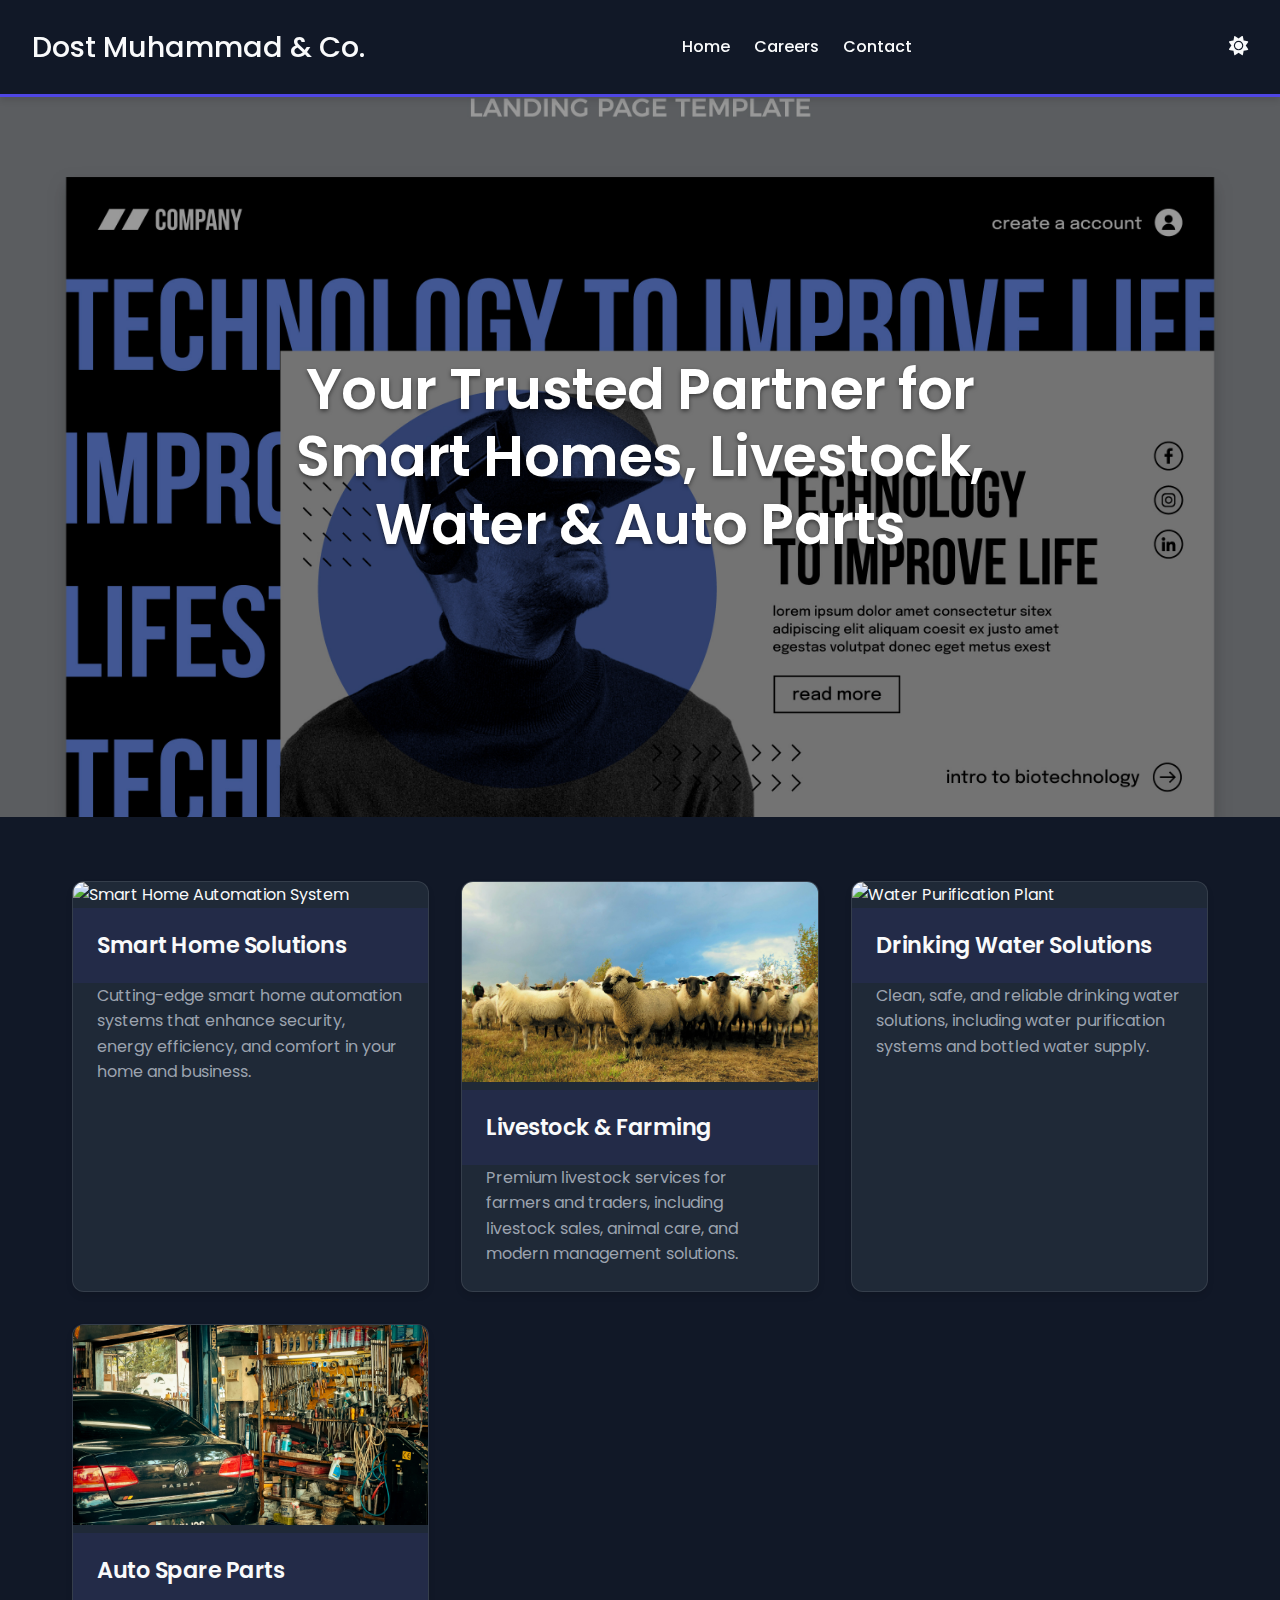
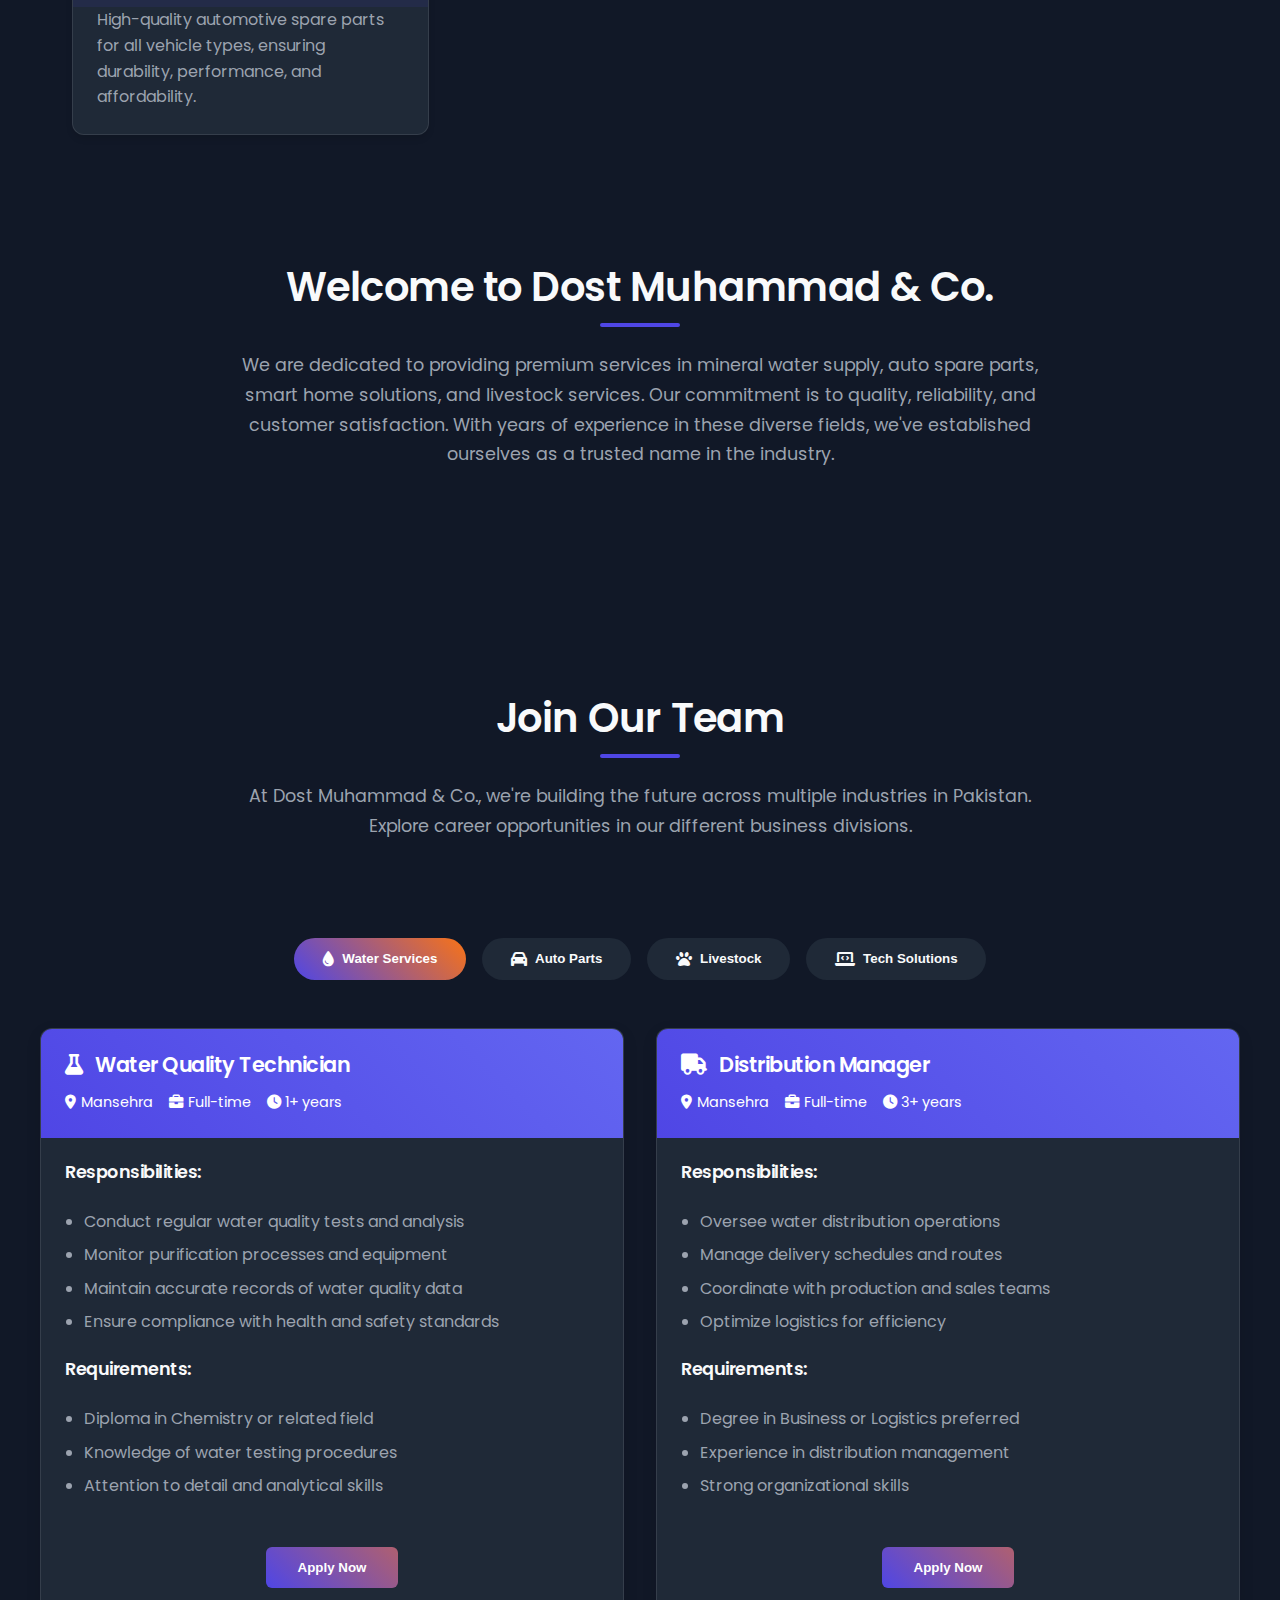
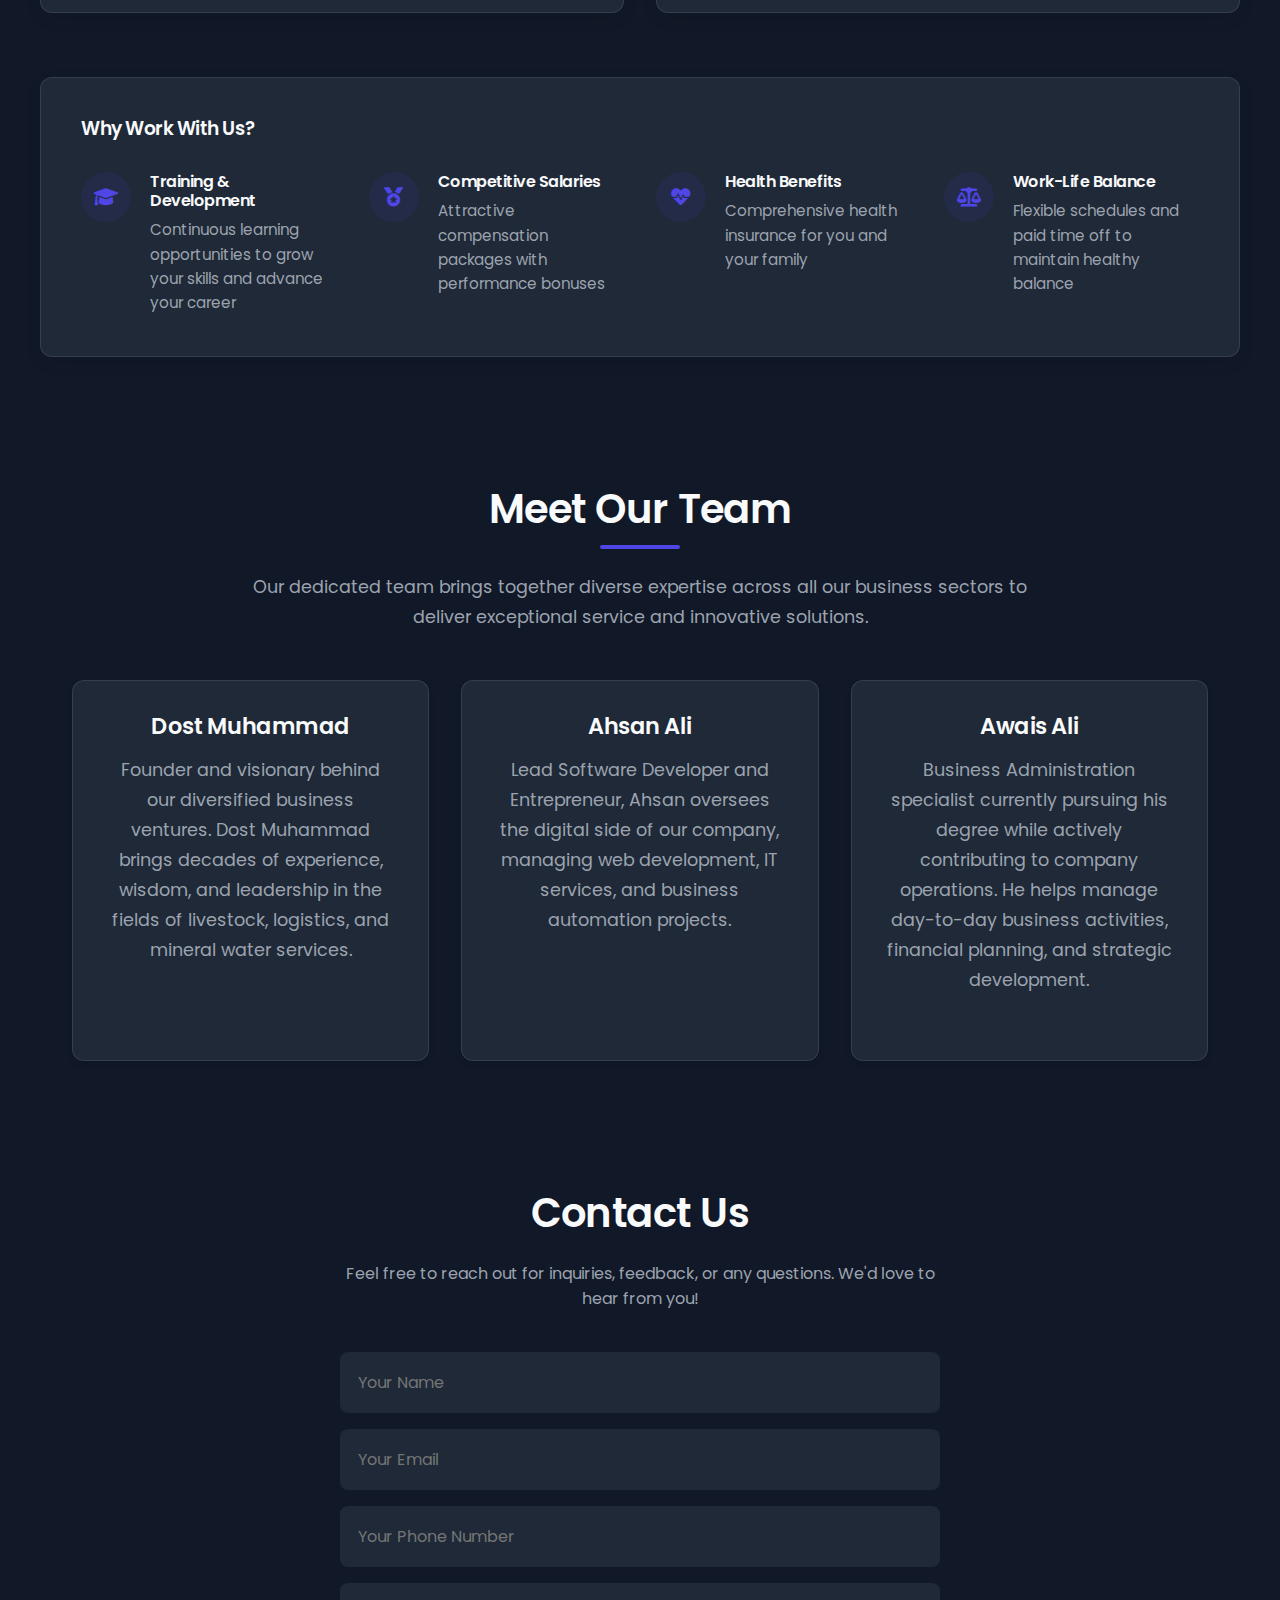
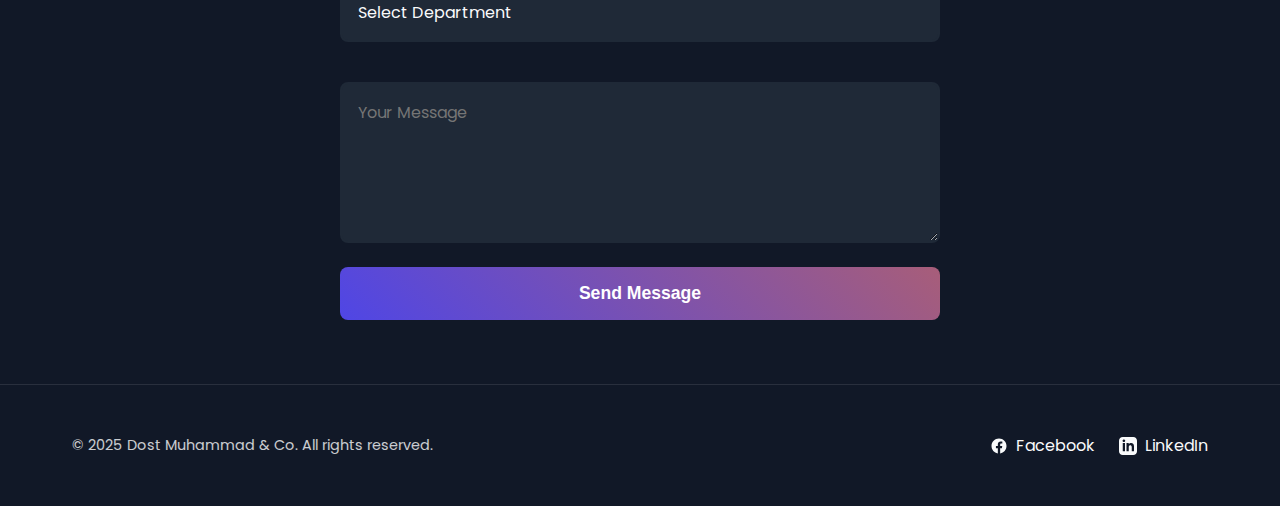
==== commit 62cc5767: "feat: push" ====
--- a/docs/index.html
+++ b/docs/index.html
@@ -8,13 +8,14 @@
   <link href="https://fonts.googleapis.com/css2?family=Poppins:wght@300;400;500;600;700&display=swap" rel="stylesheet">
   <style>
     :root {
-      --primary: #2563eb;
-      --secondary: #1e40af;
-      --dark: #1e293b;
-      --light: #f8fafc;
-      --accent: #f59e0b;
-      --gray: #64748b;
-      --light-gray: #e2e8f0;
+      --primary: #4f46e5;  /* Softer indigo */
+      --secondary: #6366f1;
+      --dark: #111827;     /* Slightly lighter dark background */
+      --light: #f9fafb;    /* Off-white text */
+      --accent: #f97316;   /* Warmer orange */
+      --gray: #9ca3af;     /* Softer gray */
+      --light-gray: #1f2937; /* Darker cards */
+      --card-bg: #1f2937;  /* Card background */
     }
 
     * {
@@ -29,15 +30,17 @@
 
     body {
       font-family: 'Poppins', -apple-system, BlinkMacSystemFont, 'Segoe UI', sans-serif;
-      background: var(--light);
-      color: var(--dark);
+      background: var(--dark);
+      color: var(--light);
       line-height: 1.6;
       transition: all 0.3s ease;
     }
 
-    body.dark-mode {
-      background: #0f172a;
-      color: #e2e8f0;
+    body.light-mode {
+      background: #f9fafb;
+      color: #111827;
+      --card-bg: #ffffff;
+      --light-gray: #e5e7eb;
     }
 
     h1, h2, h3, h4 {
@@ -53,8 +56,8 @@
 
     /* Navbar */
     .navbar {
-      background: #fff;
-      color: var(--dark);
+      background: #111827;
+      color: var(--light);
       padding: 1rem 2rem;
       font-size: 1.5rem;
       font-weight: bold;
@@ -62,10 +65,16 @@
       justify-content: space-between;
       align-items: center;
       border-bottom: 3px solid var(--primary);
-      box-shadow: 0 4px 6px rgba(0, 0, 0, 0.05);
+      box-shadow: 0 4px 6px rgba(0, 0, 0, 0.1);
       position: sticky;
       top: 0;
       z-index: 100;
+    }
+
+    body.light-mode .navbar {
+      background: #ffffff;
+      color: #111827;
+      box-shadow: 0 4px 6px rgba(0, 0, 0, 0.05);
     }
 
     .navbar nav {
@@ -98,23 +107,18 @@
     .dark-mode-toggle {
       background: none;
       border: none;
-      color: var(--dark);
+      color: var(--light);
       font-size: 1.2rem;
       cursor: pointer;
       transition: transform 0.3s ease;
     }
 
+    body.light-mode .dark-mode-toggle {
+      color: #111827;
+    }
+
     .dark-mode-toggle:hover {
       transform: scale(1.1);
-    }
-
-    body.dark-mode .navbar {
-      background: var(--dark);
-      color: var(--light);
-    }
-
-    body.dark-mode .dark-mode-toggle {
-      color: var(--light);
     }
 
     /* Hero Section */
@@ -122,7 +126,7 @@
       position: relative;
       height: 80vh;
       min-height: 500px;
-      color: #fff;
+      color: #ffffff;
       display: flex;
       align-items: center;
       justify-content: center;
@@ -152,21 +156,6 @@
       z-index: 1;
     }
 
-    @media (max-width: 768px) {
-      .hero h1 {
-        font-size: 2.5rem;
-      }
-      
-      .navbar {
-        flex-direction: column;
-        padding: 1rem;
-      }
-      
-      .navbar nav {
-        margin-top: 1rem;
-      }
-    }
-
     /* Services Section */
     .services {
       display: grid;
@@ -178,12 +167,17 @@
     }
 
     .service-card {
-      background: white;
+      background: var(--card-bg);
       border-radius: 12px;
       overflow: hidden;
-      box-shadow: 0 4px 6px rgba(0, 0, 0, 0.05);
+      box-shadow: 0 4px 6px rgba(0, 0, 0, 0.1);
       transition: all 0.3s cubic-bezier(0.25, 0.8, 0.25, 1);
       animation: fadeIn 0.6s ease forwards;
+      border: 1px solid rgba(255, 255, 255, 0.1);
+    }
+
+    body.light-mode .service-card {
+      border: 1px solid #e5e7eb;
     }
 
     .service-card:hover {
@@ -201,7 +195,12 @@
       margin: 0;
       padding: 1.5rem;
       font-size: 1.4rem;
-      background: #f4f4f4;
+      background: rgba(79, 70, 229, 0.1);
+      color: var(--light);
+    }
+
+    body.light-mode .service-card h3 {
+      background: #f5f3ff;
       color: var(--dark);
     }
 
@@ -209,20 +208,6 @@
       padding: 0 1.5rem 1.5rem;
       color: var(--gray);
       line-height: 1.6;
-    }
-
-    body.dark-mode .service-card {
-      background: #1e293b;
-      border: 1px solid #334155;
-    }
-
-    body.dark-mode .service-card h3 {
-      background: #334155;
-      color: var(--light);
-    }
-
-    body.dark-mode .service-card p {
-      color: #cbd5e1;
     }
 
     /* Content Sections */
@@ -239,6 +224,11 @@
       position: relative;
       display: inline-block;
       padding-bottom: 1rem;
+      color: var(--light);
+    }
+
+    body.light-mode .content h2 {
+      color: #111827;
     }
 
     .content h2::after {
@@ -261,15 +251,14 @@
       margin: 0 auto 2rem;
     }
 
-    body.dark-mode .content h2,
-    body.dark-mode .content p {
-      color: var(--light);
-    }
-
     /* Careers Section */
     .careers-section {
-      background: #f1f5f9;
+      background: #111827;
       padding: 4rem 2rem;
+    }
+
+    body.light-mode .careers-section {
+      background: #f3f4f6;
     }
 
     .careers-container {
@@ -287,7 +276,7 @@
 
     .tab-btn {
       padding: 0.8rem 1.8rem;
-      background: var(--light-gray);
+      background: #1f2937;
       border: none;
       border-radius: 30px;
       font-weight: 600;
@@ -296,6 +285,12 @@
       display: flex;
       align-items: center;
       gap: 0.5rem;
+      color: var(--light);
+    }
+
+    body.light-mode .tab-btn {
+      background: #e5e7eb;
+      color: #111827;
     }
 
     .tab-btn:hover {
@@ -332,13 +327,17 @@
     }
 
     .career-card {
-      background: white;
+      background: var(--card-bg);
       border-radius: 12px;
       overflow: hidden;
-      box-shadow: 0 5px 15px rgba(0, 0, 0, 0.05);
+      box-shadow: 0 5px 15px rgba(0, 0, 0, 0.1);
       transition: all 0.3s ease;
-      border: 1px solid var(--light-gray);
+      border: 1px solid rgba(255, 255, 255, 0.1);
       animation: fadeIn 0.6s ease forwards;
+    }
+
+    body.light-mode .career-card {
+      border: 1px solid #e5e7eb;
     }
 
     .career-card:hover {
@@ -383,11 +382,16 @@
     }
 
     .responsibilities h4, .requirements h4 {
-      color: var(--dark);
+      color: var(--light);
       font-size: 1.1rem;
       margin-bottom: 1rem;
       padding-bottom: 0.5rem;
       border-bottom: 2px solid var(--light-gray);
+    }
+
+    body.light-mode .responsibilities h4,
+    body.light-mode .requirements h4 {
+      color: #111827;
     }
 
     .career-body ul {
@@ -427,10 +431,15 @@
 
     .benefits-section {
       margin-top: 4rem;
-      background: white;
+      background: var(--card-bg);
       padding: 2.5rem;
       border-radius: 12px;
-      box-shadow: 0 5px 15px rgba(0, 0, 0, 0.05);
+      box-shadow: 0 5px 15px rgba(0, 0, 0, 0.1);
+      border: 1px solid rgba(255, 255, 255, 0.1);
+    }
+
+    body.light-mode .benefits-section {
+      border: 1px solid #e5e7eb;
     }
 
     .benefits-grid {
@@ -449,7 +458,7 @@
     .benefit-icon {
       width: 50px;
       height: 50px;
-      background: #e3f2fd;
+      background: rgba(79, 70, 229, 0.1);
       border-radius: 50%;
       display: flex;
       align-items: center;
@@ -459,9 +468,17 @@
       flex-shrink: 0;
     }
 
+    body.light-mode .benefit-icon {
+      background: #eef2ff;
+    }
+
     .benefit-content h4 {
       margin: 0 0 0.5rem 0;
-      color: var(--dark);
+      color: var(--light);
+    }
+
+    body.light-mode .benefit-content h4 {
+      color: #111827;
     }
 
     .benefit-content p {
@@ -471,27 +488,6 @@
       line-height: 1.6;
     }
 
-    body.dark-mode .careers-section {
-      background: #0f172a;
-    }
-
-    body.dark-mode .career-card,
-    body.dark-mode .benefits-section {
-      background: #1e293b;
-      border-color: #334155;
-    }
-
-    body.dark-mode .responsibilities h4,
-    body.dark-mode .requirements h4,
-    body.dark-mode .benefit-content h4 {
-      color: var(--light);
-    }
-
-    body.dark-mode .career-body li,
-    body.dark-mode .benefit-content p {
-      color: #cbd5e1;
-    }
-
     /* Team Section */
     .team-section {
       display: flex;
@@ -503,14 +499,19 @@
 
     .team-member {
       flex: 1 1 300px;
-      background: white;
+      background: var(--card-bg);
       border-radius: 12px;
       overflow: hidden;
       text-align: center;
       padding: 2rem;
-      box-shadow: 0 4px 6px rgba(0, 0, 0, 0.05);
+      box-shadow: 0 4px 6px rgba(0, 0, 0, 0.1);
       transition: all 0.3s ease;
       animation: fadeIn 0.6s ease forwards;
+      border: 1px solid rgba(255, 255, 255, 0.1);
+    }
+
+    body.light-mode .team-member {
+      border: 1px solid #e5e7eb;
     }
 
     .team-member:hover {
@@ -521,7 +522,11 @@
     .team-member h4 {
       font-size: 1.4rem;
       margin-bottom: 1rem;
-      color: var(--dark);
+      color: var(--light);
+    }
+
+    body.light-mode .team-member h4 {
+      color: #111827;
     }
 
     .team-member p {
@@ -530,29 +535,25 @@
       line-height: 1.7;
     }
 
-    body.dark-mode .team-member {
-      background: #1e293b;
-      border: 1px solid #334155;
-    }
-
-    body.dark-mode .team-member h4 {
-      color: var(--light);
-    }
-
-    body.dark-mode .team-member p {
-      color: #cbd5e1;
-    }
-
     /* Contact Section */
     .contact {
       padding: 4rem 2rem;
-      background: #f1f5f9;
+      background: #111827;
       text-align: center;
+    }
+
+    body.light-mode .contact {
+      background: #f3f4f6;
     }
 
     .contact h2 {
       font-size: 2.5rem;
       margin-bottom: 1.5rem;
+      color: var(--light);
+    }
+
+    body.light-mode .contact h2 {
+      color: #111827;
     }
 
     .contact p {
@@ -585,13 +586,23 @@
       font-size: 1rem;
       font-family: 'Poppins', sans-serif;
       transition: all 0.3s ease;
+      background: var(--card-bg);
+      color: var(--light);
+    }
+
+    body.light-mode .contact-form input,
+    body.light-mode .contact-form textarea,
+    body.light-mode .contact-form select {
+      background: #ffffff;
+      color: #111827;
+      border-color: #e5e7eb;
     }
 
     .contact-form input:focus,
     .contact-form textarea:focus,
     .contact-form select:focus {
       border-color: var(--primary);
-      box-shadow: 0 0 0 3px rgba(37, 99, 235, 0.1);
+      box-shadow: 0 0 0 3px rgba(79, 70, 229, 0.1);
       outline: none;
     }
 
@@ -625,28 +636,16 @@
       background-size: 16px;
     }
 
-    body.dark-mode .contact {
-      background: #0f172a;
-    }
-
-    body.dark-mode .contact p {
-      color: #cbd5e1;
-    }
-
-    body.dark-mode .contact-form input,
-    body.dark-mode .contact-form textarea,
-    body.dark-mode .contact-form select {
-      background: #1e293b;
-      border-color: #334155;
-      color: #e2e8f0;
-    }
-
     /* Footer */
     .footer {
-      background-color: var(--dark);
+      background-color: #111827;
       color: var(--light);
       padding: 3rem 0;
       border-top: 1px solid rgba(255, 255, 255, 0.1);
+    }
+
+    body.light-mode .footer {
+      background-color: #1f2937;
     }
 
     .footer-content {
@@ -741,7 +740,7 @@
     }
   </style>
 </head>
-<body>
+<body class="dark-mode">
   <!-- Company Name / Header -->
   <div class="navbar">
     <a href="#" style="font-size: 1.8rem;">Dost Muhammad & Co.</a>
@@ -751,7 +750,7 @@
       <a href="#contact">Contact</a>
     </nav>
     <button id="darkModeToggle" class="dark-mode-toggle">
-      <i class="fas fa-moon"></i>
+      <i class="fas fa-sun"></i>
     </button>
   </div>
 
@@ -1256,7 +1255,7 @@
     const images = [
       "images/hero-1.jpg",
       "images/hero-2.jpg",
-      "images/hero-3.jpg",
+      "images/hero-3.png",
       "images/hero-4.jpg"
     ];
     let current = 0;
@@ -1299,21 +1298,21 @@
     // Dark mode toggle
     const darkModeToggle = document.getElementById("darkModeToggle");
     darkModeToggle.addEventListener("click", () => {
-      document.body.classList.toggle("dark-mode");
+      document.body.classList.toggle("light-mode");
       const icon = darkModeToggle.querySelector("i");
-      if (document.body.classList.contains("dark-mode")) {
+      if (document.body.classList.contains("light-mode")) {
+        icon.classList.replace("fa-sun", "fa-moon");
+        localStorage.setItem("darkMode", "disabled");
+      } else {
         icon.classList.replace("fa-moon", "fa-sun");
         localStorage.setItem("darkMode", "enabled");
-      } else {
-        icon.classList.replace("fa-sun", "fa-moon");
-        localStorage.setItem("darkMode", "disabled");
       }
     });
 
     // Check for saved dark mode preference
-    if (localStorage.getItem("darkMode") === "enabled") {
-      document.body.classList.add("dark-mode");
-      darkModeToggle.querySelector("i").classList.replace("fa-moon", "fa-sun");
+    if (localStorage.getItem("darkMode") === "disabled") {
+      document.body.classList.add("light-mode");
+      darkModeToggle.querySelector("i").classList.replace("fa-sun", "fa-moon");
     }
 
     // Form submission
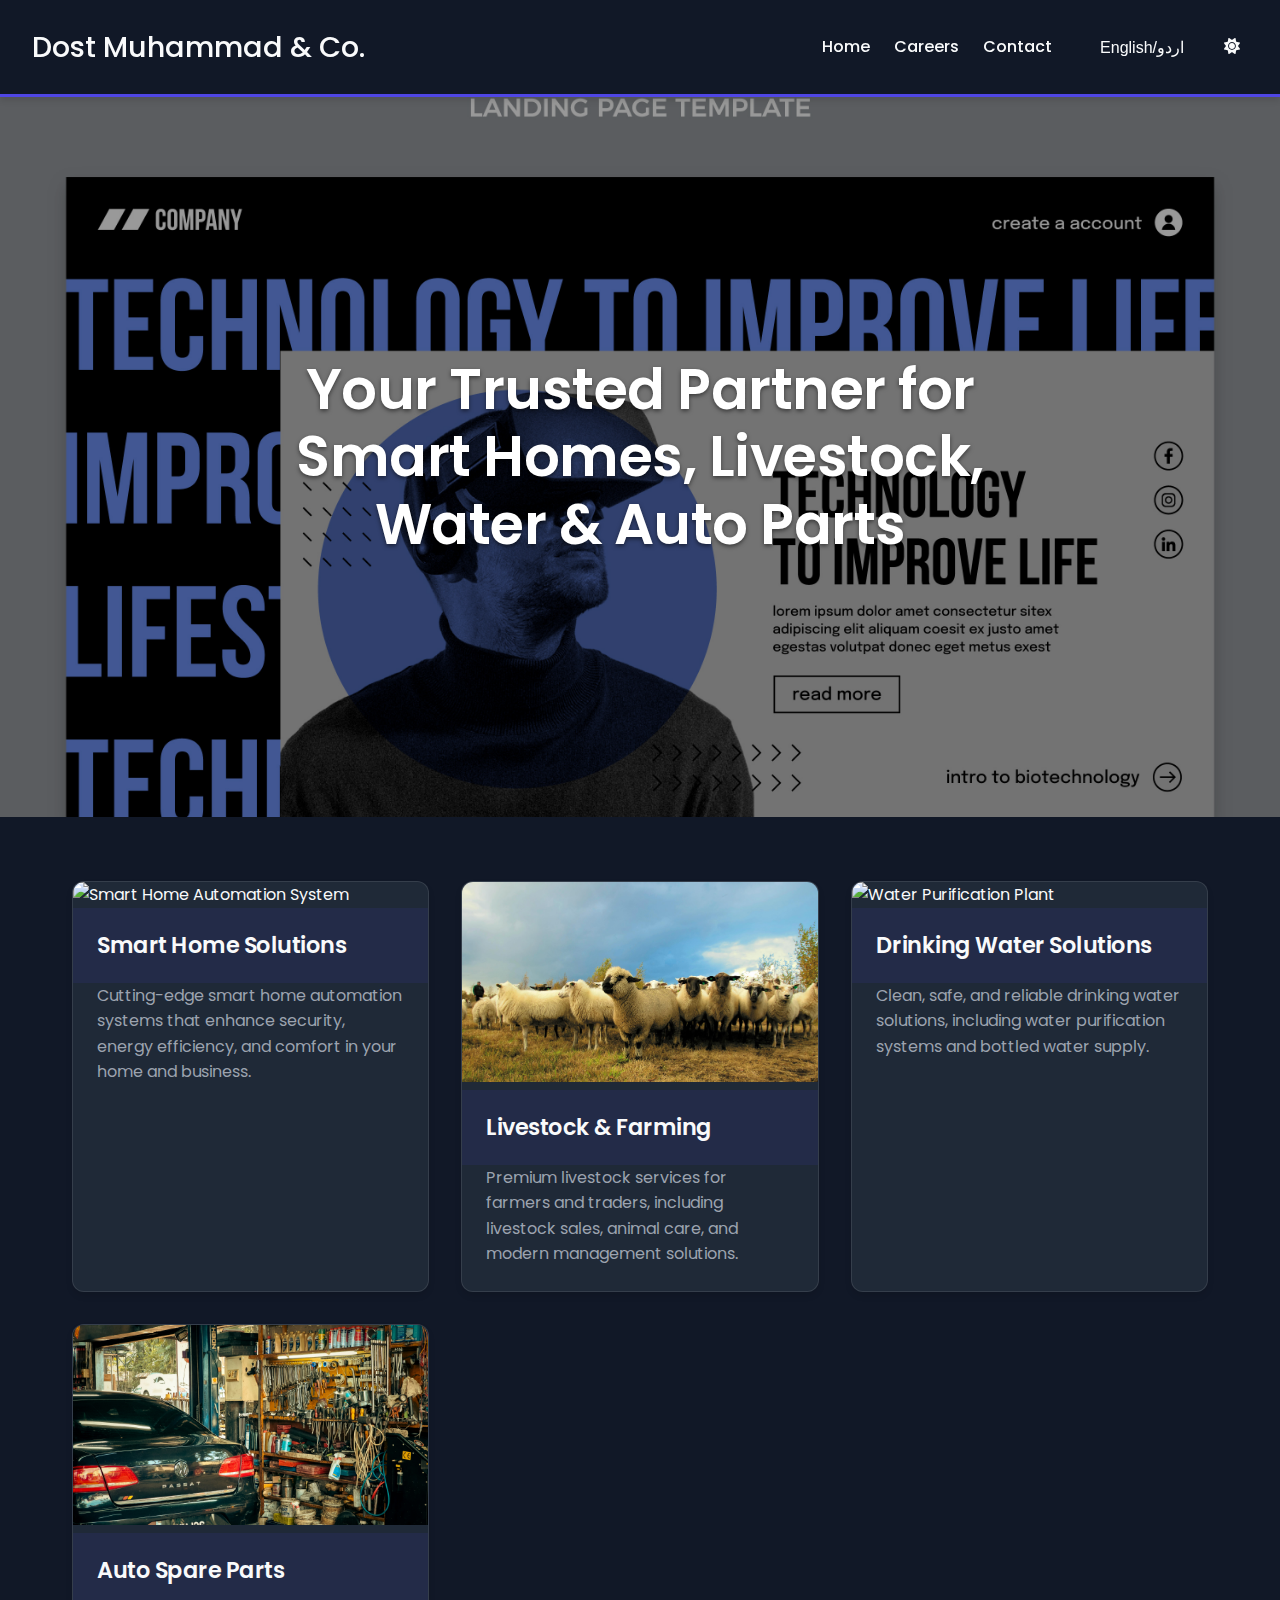
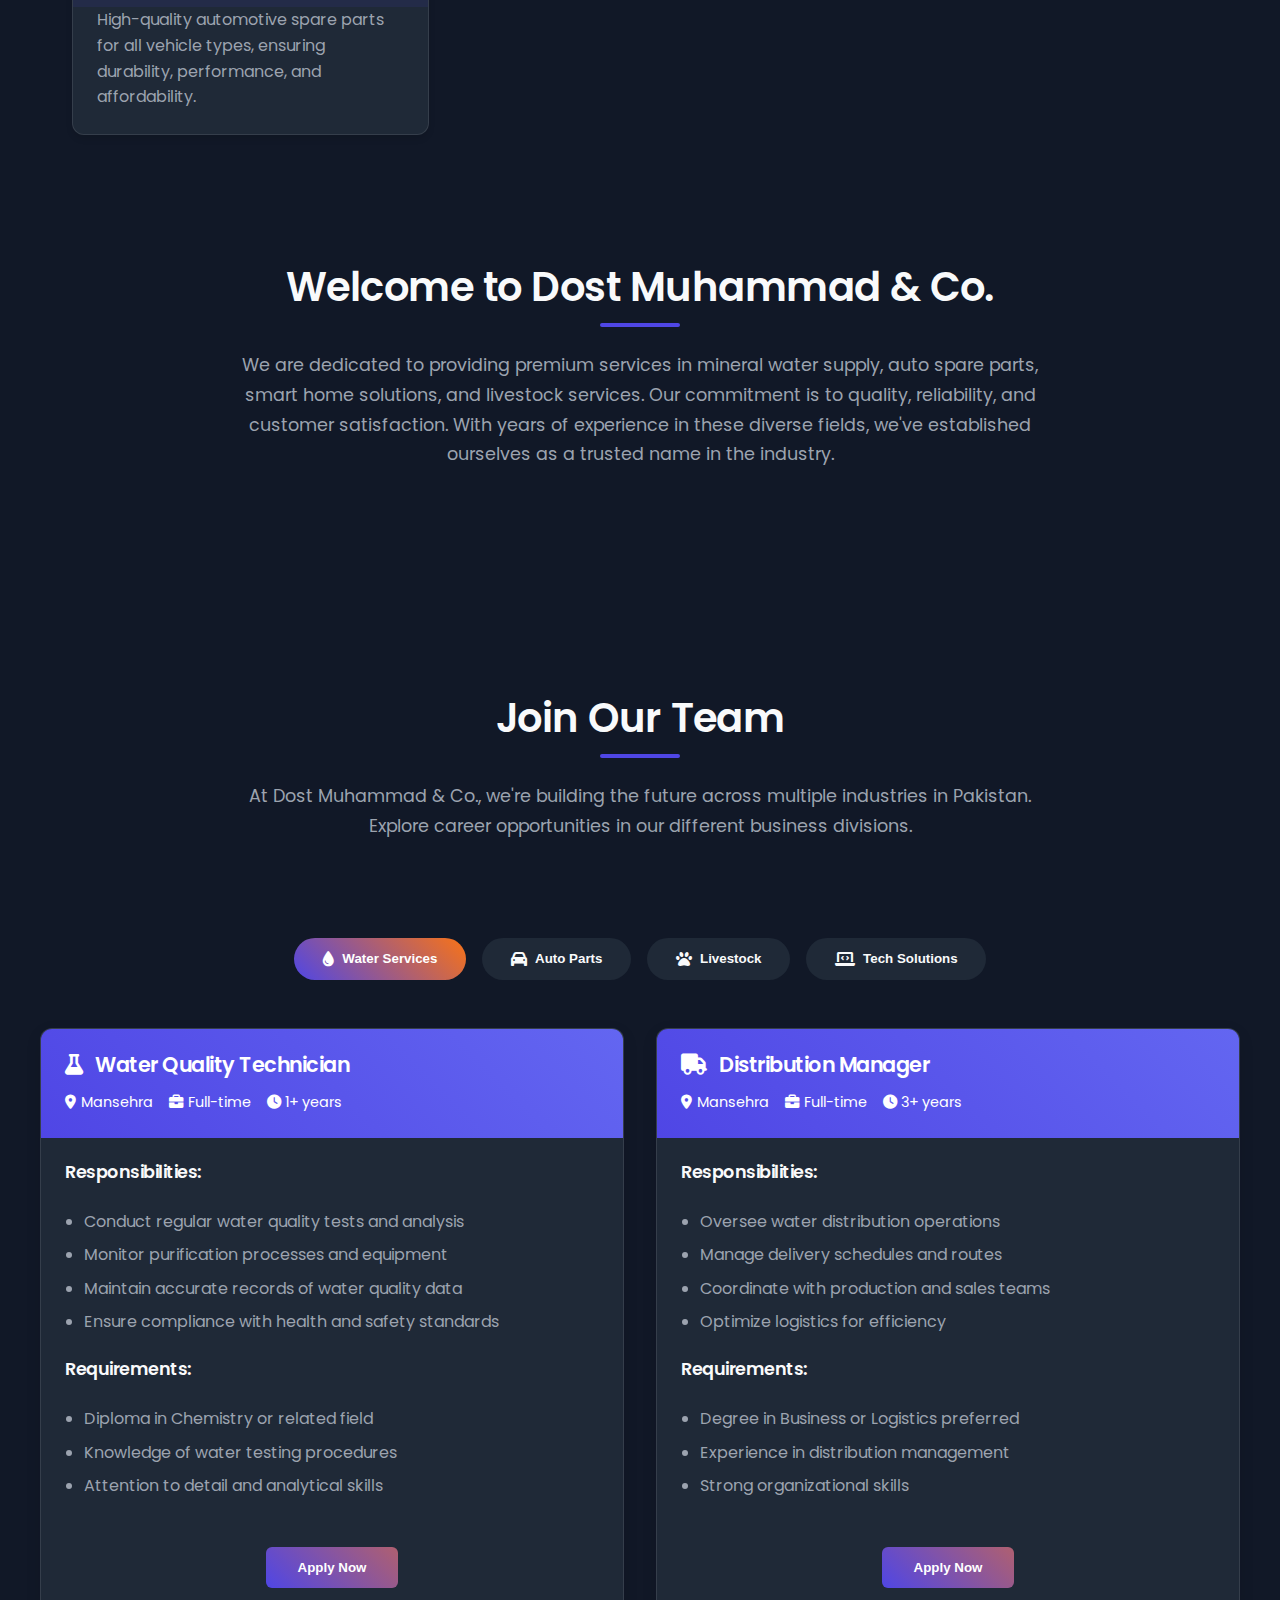
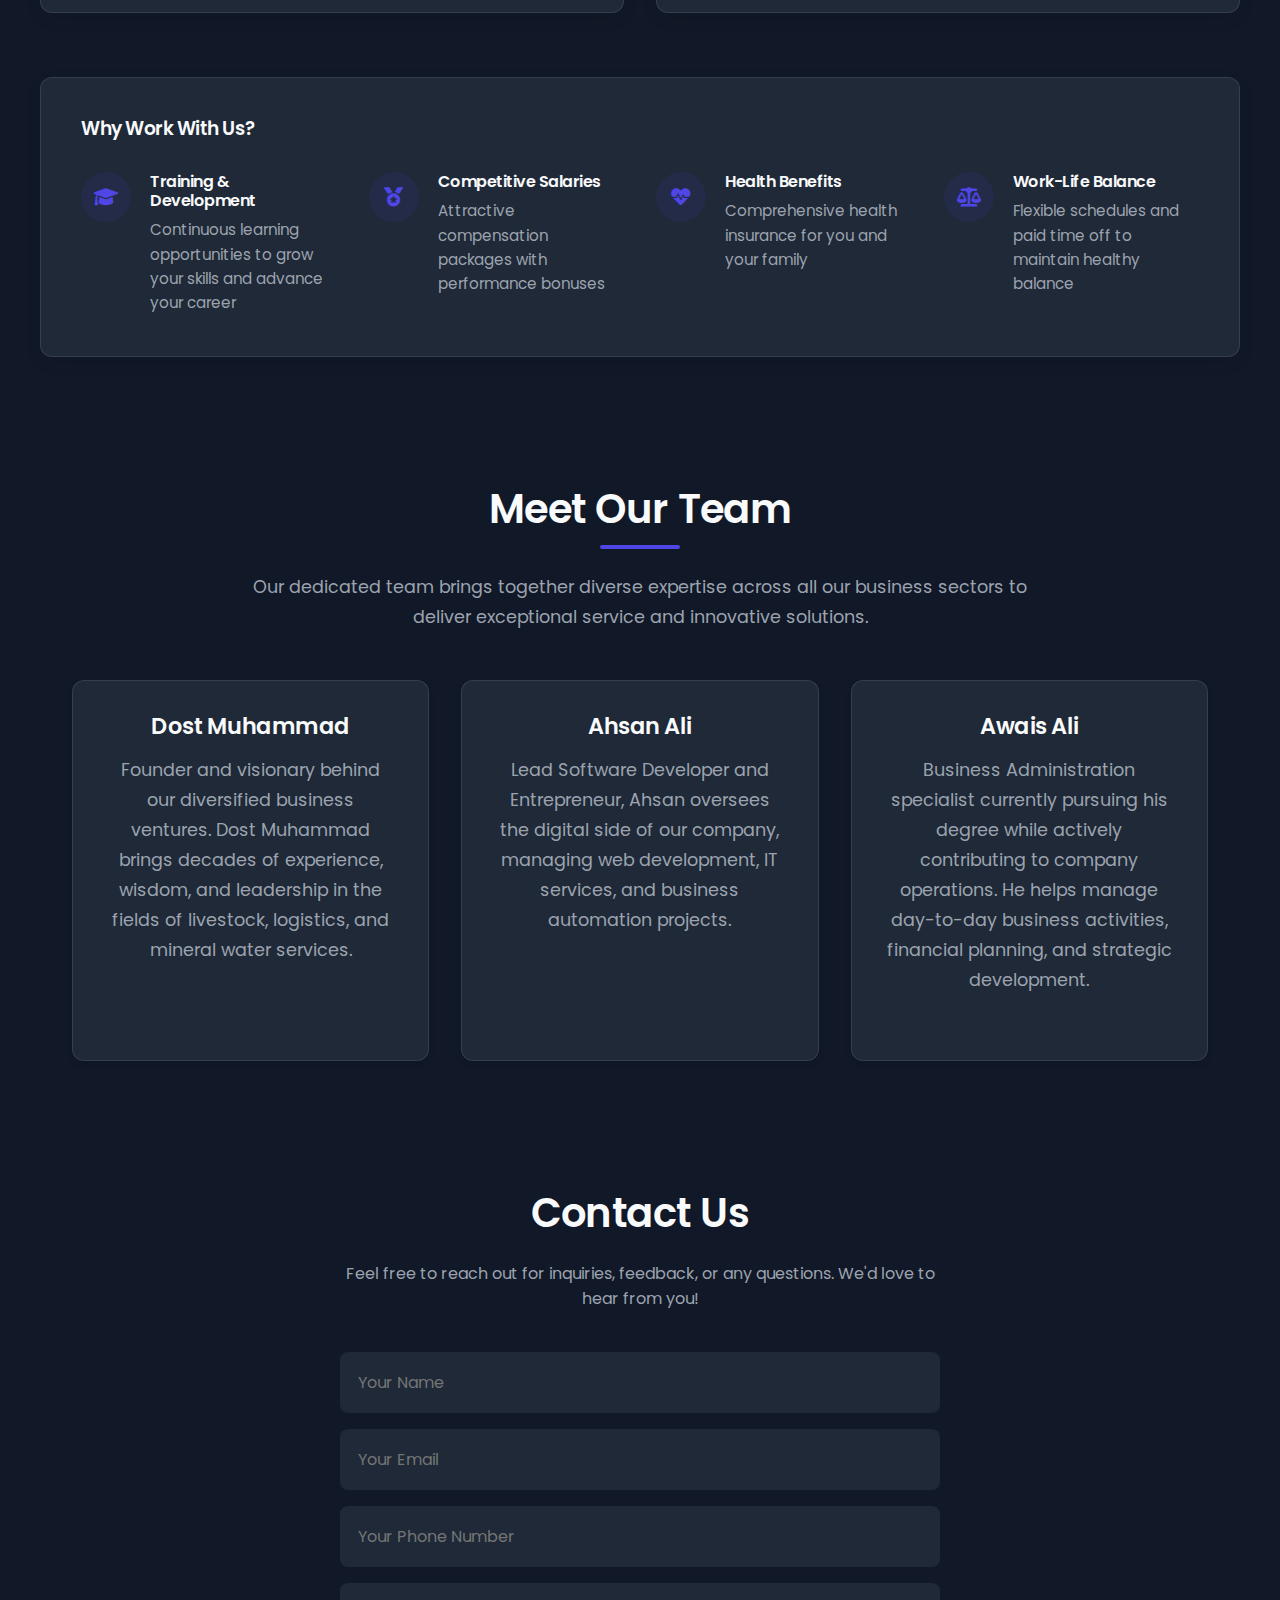
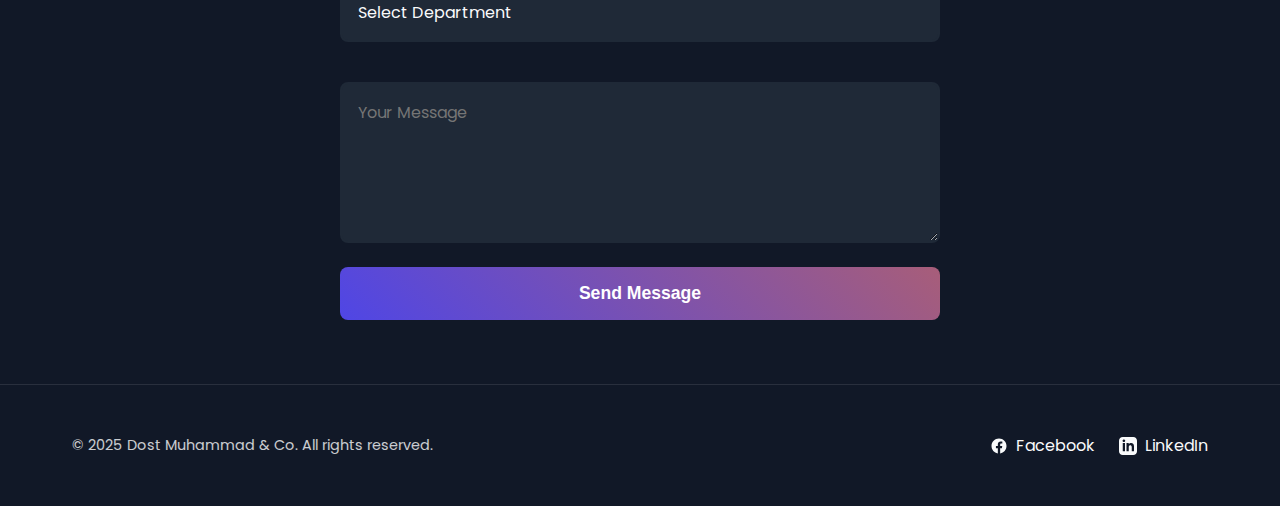
==== commit 6eb35938: "feat: localization on landing page" ====
--- a/docs/index.html
+++ b/docs/index.html
@@ -6,6 +6,7 @@
   <meta name="viewport" content="width=device-width, initial-scale=1" />
   <link rel="stylesheet" href="https://cdnjs.cloudflare.com/ajax/libs/font-awesome/6.0.0/css/all.min.css" />
   <link href="https://fonts.googleapis.com/css2?family=Poppins:wght@300;400;500;600;700&display=swap" rel="stylesheet">
+  <link href="https://fonts.googleapis.com/css2?family=Noto+Nastaliq+Urdu&display=swap" rel="stylesheet">
   <style>
     :root {
       --primary: #4f46e5;  /* Softer indigo */
@@ -18,6 +19,24 @@
       --card-bg: #1f2937;  /* Card background */
     }
 
+    /* RTL Support for Urdu */
+    body.urdu {
+      direction: rtl;
+      font-family: 'Noto Nastaliq Urdu', 'Poppins', -apple-system, BlinkMacSystemFont, 'Segoe UI', sans-serif;
+    }
+    
+    body.urdu .content h2::after,
+    body.urdu .navbar a::after {
+      right: 0;
+      left: auto;
+      transform: none;
+    }
+    
+    body.urdu .form-input {
+      background-position: left 1rem center !important;
+    }
+
+    /* Rest of your existing CSS remains exactly the same */
     * {
       box-sizing: border-box;
       margin: 0;
@@ -80,6 +99,7 @@
     .navbar nav {
       display: flex;
       gap: 1.5rem;
+      align-items: center;
     }
 
     .navbar a {
@@ -104,21 +124,28 @@
       width: 100%;
     }
 
-    .dark-mode-toggle {
+    .dark-mode-toggle, .language-toggle {
       background: none;
       border: none;
       color: var(--light);
-      font-size: 1.2rem;
+      font-size: 1rem;
       cursor: pointer;
       transition: transform 0.3s ease;
-    }
-
-    body.light-mode .dark-mode-toggle {
+      padding: 0.5rem;
+    }
+
+    body.light-mode .dark-mode-toggle,
+    body.light-mode .language-toggle {
       color: #111827;
     }
 
-    .dark-mode-toggle:hover {
+    .dark-mode-toggle:hover, .language-toggle:hover {
       transform: scale(1.1);
+    }
+
+    .language-toggle {
+      margin-left: 1rem;
+      font-weight: 500;
     }
 
     /* Hero Section */
@@ -399,6 +426,11 @@
       margin: 0;
     }
 
+    body.urdu .career-body ul {
+      padding-right: 1.2rem;
+      padding-left: 0;
+    }
+
     .career-body li {
       margin-bottom: 0.5rem;
       color: var(--gray);
@@ -573,6 +605,10 @@
       margin-bottom: 1.5rem;
       width: 100%;
       text-align: left;
+    }
+
+    body.urdu .form-group {
+      text-align: right;
     }
 
     .contact-form input,
@@ -719,6 +755,13 @@
       
       .navbar {
         padding: 1rem;
+        flex-direction: column;
+        gap: 1rem;
+      }
+      
+      .navbar nav {
+        width: 100%;
+        justify-content: space-between;
       }
       
       .content h2 {
@@ -745,19 +788,22 @@
   <div class="navbar">
     <a href="#" style="font-size: 1.8rem;">Dost Muhammad & Co.</a>
     <nav>
-      <a href="#hero">Home</a>
-      <a href="#careers">Careers</a>
-      <a href="#contact">Contact</a>
+      <a href="#hero" data-i18n="nav.home">Home</a>
+      <a href="#careers" data-i18n="nav.careers">Careers</a>
+      <a href="#contact" data-i18n="nav.contact">Contact</a>
+      <button id="languageToggle" class="language-toggle">
+        <span data-i18n="language.english">English</span>/<span data-i18n="language.urdu">اردو</span>
+      </button>
+      <button id="darkModeToggle" class="dark-mode-toggle">
+        <i class="fas fa-sun"></i>
+      </button>
     </nav>
-    <button id="darkModeToggle" class="dark-mode-toggle">
-      <i class="fas fa-sun"></i>
-    </button>
   </div>
 
   <!-- Hero Section -->
   <section class="hero" id="hero">
     <div class="overlay"></div>
-    <h1>
+    <h1 data-i18n="hero.title">
       Your Trusted Partner for Smart Homes, Livestock, Water & Auto Parts
     </h1>
   </section>
@@ -766,32 +812,32 @@
   <section class="services">
     <a href="smarthome" class="service-card">
       <img src="images/smart-home.jpg" alt="Smart Home Automation System" />
-      <h3>Smart Home Solutions</h3>
-      <p>
+      <h3 data-i18n="services.smart_home.title">Smart Home Solutions</h3>
+      <p data-i18n="services.smart_home.description">
         Cutting-edge smart home automation systems that enhance security, energy efficiency, and comfort in your home and business.
       </p>
     </a>
 
     <a href="livestock" class="service-card">
       <img src="images/livestock.jpg" alt="Healthy Livestock" />
-      <h3>Livestock & Farming</h3>
-      <p>
+      <h3 data-i18n="services.livestock.title">Livestock & Farming</h3>
+      <p data-i18n="services.livestock.description">
         Premium livestock services for farmers and traders, including livestock sales, animal care, and modern management solutions.
       </p>
     </a>
 
     <a href="water" class="service-card">
       <img src="images/water-plant.jpg" alt="Water Purification Plant" />
-      <h3>Drinking Water Solutions</h3>
-      <p>
+      <h3 data-i18n="services.water.title">Drinking Water Solutions</h3>
+      <p data-i18n="services.water.description">
         Clean, safe, and reliable drinking water solutions, including water purification systems and bottled water supply.
       </p>
     </a>
 
     <a href="autoparts" class="service-card">
       <img src="images/auto-parts.jpg" alt="Auto Spare Parts" />
-      <h3>Auto Spare Parts</h3>
-      <p>
+      <h3 data-i18n="services.auto_parts.title">Auto Spare Parts</h3>
+      <p data-i18n="services.auto_parts.description">
         High-quality automotive spare parts for all vehicle types, ensuring durability, performance, and affordability.
       </p>
     </a>
@@ -799,8 +845,8 @@
 
   <!-- About Section -->
   <div class="content">
-    <h2>Welcome to Dost Muhammad & Co.</h2>
-    <p>
+    <h2 data-i18n="about.title">Welcome to Dost Muhammad & Co.</h2>
+    <p data-i18n="about.description">
       We are dedicated to providing premium services in mineral water supply, auto spare parts, smart home solutions, and livestock services. Our commitment is to quality, reliability, and customer satisfaction. With years of experience in these diverse fields, we've established ourselves as a trusted name in the industry.
     </p>
   </div>
@@ -809,8 +855,8 @@
   <section class="careers-section" id="careers">
     <div class="careers-container">
       <div class="content">
-        <h2>Join Our Team</h2>
-        <p>
+        <h2 data-i18n="careers.title">Join Our Team</h2>
+        <p data-i18n="careers.description">
           At Dost Muhammad & Co., we're building the future across multiple industries in Pakistan. Explore career opportunities in our different business divisions.
         </p>
       </div>
@@ -818,16 +864,16 @@
       <!-- Department Tabs -->
       <div class="department-tabs">
         <button class="tab-btn active" onclick="showDepartment('water')">
-          <i class="fas fa-tint"></i> Water Services
+          <i class="fas fa-tint"></i> <span data-i18n="careers.tabs.water">Water Services</span>
         </button>
         <button class="tab-btn" onclick="showDepartment('auto')">
-          <i class="fas fa-car"></i> Auto Parts
+          <i class="fas fa-car"></i> <span data-i18n="careers.tabs.auto">Auto Parts</span>
         </button>
         <button class="tab-btn" onclick="showDepartment('livestock')">
-          <i class="fas fa-paw"></i> Livestock
+          <i class="fas fa-paw"></i> <span data-i18n="careers.tabs.livestock">Livestock</span>
         </button>
         <button class="tab-btn" onclick="showDepartment('tech')">
-          <i class="fas fa-laptop-code"></i> Tech Solutions
+          <i class="fas fa-laptop-code"></i> <span data-i18n="careers.tabs.tech">Tech Solutions</span>
         </button>
       </div>
 
@@ -838,67 +884,67 @@
           <div class="careers-grid">
             <div class="career-card">
               <div class="career-header">
-                <h3><i class="fas fa-flask"></i> Water Quality Technician</h3>
+                <h3><i class="fas fa-flask"></i> <span data-i18n="careers.positions.water_tech.title">Water Quality Technician</span></h3>
                 <div class="career-meta">
-                  <span><i class="fas fa-map-marker-alt"></i> Mansehra</span>
-                  <span><i class="fas fa-briefcase"></i> Full-time</span>
-                  <span><i class="fas fa-clock"></i> 1+ years</span>
+                  <span><i class="fas fa-map-marker-alt"></i> <span data-i18n="careers.locations.mansehra">Mansehra</span></span>
+                  <span><i class="fas fa-briefcase"></i> <span data-i18n="careers.employment.full_time">Full-time</span></span>
+                  <span><i class="fas fa-clock"></i> <span data-i18n="careers.experience.1_year">1+ years</span></span>
                 </div>
               </div>
               <div class="career-body">
                 <div class="responsibilities">
-                  <h4>Responsibilities:</h4>
+                  <h4 data-i18n="careers.responsibilities">Responsibilities:</h4>
                   <ul>
-                    <li>Conduct regular water quality tests and analysis</li>
-                    <li>Monitor purification processes and equipment</li>
-                    <li>Maintain accurate records of water quality data</li>
-                    <li>Ensure compliance with health and safety standards</li>
+                    <li data-i18n="careers.positions.water_tech.responsibilities.1">Conduct regular water quality tests and analysis</li>
+                    <li data-i18n="careers.positions.water_tech.responsibilities.2">Monitor purification processes and equipment</li>
+                    <li data-i18n="careers.positions.water_tech.responsibilities.3">Maintain accurate records of water quality data</li>
+                    <li data-i18n="careers.positions.water_tech.responsibilities.4">Ensure compliance with health and safety standards</li>
                   </ul>
                 </div>
                 <div class="requirements">
-                  <h4>Requirements:</h4>
+                  <h4 data-i18n="careers.requirements">Requirements:</h4>
                   <ul>
-                    <li>Diploma in Chemistry or related field</li>
-                    <li>Knowledge of water testing procedures</li>
-                    <li>Attention to detail and analytical skills</li>
+                    <li data-i18n="careers.positions.water_tech.requirements.1">Diploma in Chemistry or related field</li>
+                    <li data-i18n="careers.positions.water_tech.requirements.2">Knowledge of water testing procedures</li>
+                    <li data-i18n="careers.positions.water_tech.requirements.3">Attention to detail and analytical skills</li>
                   </ul>
                 </div>
               </div>
               <div class="career-footer">
-                <button class="apply-btn">Apply Now</button>
+                <button class="apply-btn" data-i18n="careers.apply">Apply Now</button>
               </div>
             </div>
 
             <div class="career-card">
               <div class="career-header">
-                <h3><i class="fas fa-truck"></i> Distribution Manager</h3>
+                <h3><i class="fas fa-truck"></i> <span data-i18n="careers.positions.distribution_manager.title">Distribution Manager</span></h3>
                 <div class="career-meta">
-                  <span><i class="fas fa-map-marker-alt"></i> Mansehra</span>
-                  <span><i class="fas fa-briefcase"></i> Full-time</span>
-                  <span><i class="fas fa-clock"></i> 3+ years</span>
+                  <span><i class="fas fa-map-marker-alt"></i> <span data-i18n="careers.locations.mansehra">Mansehra</span></span>
+                  <span><i class="fas fa-briefcase"></i> <span data-i18n="careers.employment.full_time">Full-time</span></span>
+                  <span><i class="fas fa-clock"></i> <span data-i18n="careers.experience.3_years">3+ years</span></span>
                 </div>
               </div>
               <div class="career-body">
                 <div class="responsibilities">
-                  <h4>Responsibilities:</h4>
+                  <h4 data-i18n="careers.responsibilities">Responsibilities:</h4>
                   <ul>
-                    <li>Oversee water distribution operations</li>
-                    <li>Manage delivery schedules and routes</li>
-                    <li>Coordinate with production and sales teams</li>
-                    <li>Optimize logistics for efficiency</li>
+                    <li data-i18n="careers.positions.distribution_manager.responsibilities.1">Oversee water distribution operations</li>
+                    <li data-i18n="careers.positions.distribution_manager.responsibilities.2">Manage delivery schedules and routes</li>
+                    <li data-i18n="careers.positions.distribution_manager.responsibilities.3">Coordinate with production and sales teams</li>
+                    <li data-i18n="careers.positions.distribution_manager.responsibilities.4">Optimize logistics for efficiency</li>
                   </ul>
                 </div>
                 <div class="requirements">
-                  <h4>Requirements:</h4>
+                  <h4 data-i18n="careers.requirements">Requirements:</h4>
                   <ul>
-                    <li>Degree in Business or Logistics preferred</li>
-                    <li>Experience in distribution management</li>
-                    <li>Strong organizational skills</li>
+                    <li data-i18n="careers.positions.distribution_manager.requirements.1">Degree in Business or Logistics preferred</li>
+                    <li data-i18n="careers.positions.distribution_manager.requirements.2">Experience in distribution management</li>
+                    <li data-i18n="careers.positions.distribution_manager.requirements.3">Strong organizational skills</li>
                   </ul>
                 </div>
               </div>
               <div class="career-footer">
-                <button class="apply-btn">Apply Now</button>
+                <button class="apply-btn" data-i18n="careers.apply">Apply Now</button>
               </div>
             </div>
           </div>
@@ -909,67 +955,67 @@
           <div class="careers-grid">
             <div class="career-card">
               <div class="career-header">
-                <h3><i class="fas fa-cogs"></i> Parts Specialist</h3>
+                <h3><i class="fas fa-cogs"></i> <span data-i18n="careers.positions.parts_specialist.title">Parts Specialist</span></h3>
                 <div class="career-meta">
-                  <span><i class="fas fa-map-marker-alt"></i> Mansehra</span>
-                  <span><i class="fas fa-briefcase"></i> Full-time</span>
-                  <span><i class="fas fa-clock"></i> 2+ years</span>
+                  <span><i class="fas fa-map-marker-alt"></i> <span data-i18n="careers.locations.mansehra">Mansehra</span></span>
+                  <span><i class="fas fa-briefcase"></i> <span data-i18n="careers.employment.full_time">Full-time</span></span>
+                  <span><i class="fas fa-clock"></i> <span data-i18n="careers.experience.2_years">2+ years</span></span>
                 </div>
               </div>
               <div class="career-body">
                 <div class="responsibilities">
-                  <h4>Responsibilities:</h4>
+                  <h4 data-i18n="careers.responsibilities">Responsibilities:</h4>
                   <ul>
-                    <li>Assist customers in identifying correct auto parts</li>
-                    <li>Maintain inventory and stock levels</li>
-                    <li>Process orders and shipments</li>
-                    <li>Provide technical product information</li>
+                    <li data-i18n="careers.positions.parts_specialist.responsibilities.1">Assist customers in identifying correct auto parts</li>
+                    <li data-i18n="careers.positions.parts_specialist.responsibilities.2">Maintain inventory and stock levels</li>
+                    <li data-i18n="careers.positions.parts_specialist.responsibilities.3">Process orders and shipments</li>
+                    <li data-i18n="careers.positions.parts_specialist.responsibilities.4">Provide technical product information</li>
                   </ul>
                 </div>
                 <div class="requirements">
-                  <h4>Requirements:</h4>
+                  <h4 data-i18n="careers.requirements">Requirements:</h4>
                   <ul>
-                    <li>Knowledge of automotive systems</li>
-                    <li>Customer service experience</li>
-                    <li>Detail-oriented with strong memory</li>
+                    <li data-i18n="careers.positions.parts_specialist.requirements.1">Knowledge of automotive systems</li>
+                    <li data-i18n="careers.positions.parts_specialist.requirements.2">Customer service experience</li>
+                    <li data-i18n="careers.positions.parts_specialist.requirements.3">Detail-oriented with strong memory</li>
                   </ul>
                 </div>
               </div>
               <div class="career-footer">
-                <button class="apply-btn">Apply Now</button>
+                <button class="apply-btn" data-i18n="careers.apply">Apply Now</button>
               </div>
             </div>
 
             <div class="career-card">
               <div class="career-header">
-                <h3><i class="fas fa-warehouse"></i> Inventory Controller</h3>
+                <h3><i class="fas fa-warehouse"></i> <span data-i18n="careers.positions.inventory_controller.title">Inventory Controller</span></h3>
                 <div class="career-meta">
-                  <span><i class="fas fa-map-marker-alt"></i> Mansehra</span>
-                  <span><i class="fas fa-briefcase"></i> Full-time</span>
-                  <span><i class="fas fa-clock"></i> 3+ years</span>
+                  <span><i class="fas fa-map-marker-alt"></i> <span data-i18n="careers.locations.mansehra">Mansehra</span></span>
+                  <span><i class="fas fa-briefcase"></i> <span data-i18n="careers.employment.full_time">Full-time</span></span>
+                  <span><i class="fas fa-clock"></i> <span data-i18n="careers.experience.3_years">3+ years</span></span>
                 </div>
               </div>
               <div class="career-body">
                 <div class="responsibilities">
-                  <h4>Responsibilities:</h4>
+                  <h4 data-i18n="careers.responsibilities">Responsibilities:</h4>
                   <ul>
-                    <li>Manage auto parts inventory system</li>
-                    <li>Conduct regular stock audits</li>
-                    <li>Coordinate with suppliers and vendors</li>
-                    <li>Forecast inventory needs</li>
+                    <li data-i18n="careers.positions.inventory_controller.responsibilities.1">Manage auto parts inventory system</li>
+                    <li data-i18n="careers.positions.inventory_controller.responsibilities.2">Conduct regular stock audits</li>
+                    <li data-i18n="careers.positions.inventory_controller.responsibilities.3">Coordinate with suppliers and vendors</li>
+                    <li data-i18n="careers.positions.inventory_controller.responsibilities.4">Forecast inventory needs</li>
                   </ul>
                 </div>
                 <div class="requirements">
-                  <h4>Requirements:</h4>
+                  <h4 data-i18n="careers.requirements">Requirements:</h4>
                   <ul>
-                    <li>Experience in inventory management</li>
-                    <li>Proficiency with inventory software</li>
-                    <li>Strong analytical skills</li>
+                    <li data-i18n="careers.positions.inventory_controller.requirements.1">Experience in inventory management</li>
+                    <li data-i18n="careers.positions.inventory_controller.requirements.2">Proficiency with inventory software</li>
+                    <li data-i18n="careers.positions.inventory_controller.requirements.3">Strong analytical skills</li>
                   </ul>
                 </div>
               </div>
               <div class="career-footer">
-                <button class="apply-btn">Apply Now</button>
+                <button class="apply-btn" data-i18n="careers.apply">Apply Now</button>
               </div>
             </div>
           </div>
@@ -980,67 +1026,67 @@
           <div class="careers-grid">
             <div class="career-card">
               <div class="career-header">
-                <h3><i class="fas fa-horse"></i> Livestock Manager</h3>
+                <h3><i class="fas fa-horse"></i> <span data-i18n="careers.positions.livestock_manager.title">Livestock Manager</span></h3>
                 <div class="career-meta">
-                  <span><i class="fas fa-map-marker-alt"></i> Rural Areas</span>
-                  <span><i class="fas fa-briefcase"></i> Full-time</span>
-                  <span><i class="fas fa-clock"></i> 5+ years</span>
+                  <span><i class="fas fa-map-marker-alt"></i> <span data-i18n="careers.locations.rural">Rural Areas</span></span>
+                  <span><i class="fas fa-briefcase"></i> <span data-i18n="careers.employment.full_time">Full-time</span></span>
+                  <span><i class="fas fa-clock"></i> <span data-i18n="careers.experience.5_years">5+ years</span></span>
                 </div>
               </div>
               <div class="career-body">
                 <div class="responsibilities">
-                  <h4>Responsibilities:</h4>
+                  <h4 data-i18n="careers.responsibilities">Responsibilities:</h4>
                   <ul>
-                    <li>Oversee daily livestock operations</li>
-                    <li>Implement animal health programs</li>
-                    <li>Manage breeding and feeding programs</li>
-                    <li>Train and supervise farm staff</li>
+                    <li data-i18n="careers.positions.livestock_manager.responsibilities.1">Oversee daily livestock operations</li>
+                    <li data-i18n="careers.positions.livestock_manager.responsibilities.2">Implement animal health programs</li>
+                    <li data-i18n="careers.positions.livestock_manager.responsibilities.3">Manage breeding and feeding programs</li>
+                    <li data-i18n="careers.positions.livestock_manager.responsibilities.4">Train and supervise farm staff</li>
                   </ul>
                 </div>
                 <div class="requirements">
-                  <h4>Requirements:</h4>
+                  <h4 data-i18n="careers.requirements">Requirements:</h4>
                   <ul>
-                    <li>Degree in Animal Science or related field</li>
-                    <li>Extensive livestock experience</li>
-                    <li>Leadership and management skills</li>
+                    <li data-i18n="careers.positions.livestock_manager.requirements.1">Degree in Animal Science or related field</li>
+                    <li data-i18n="careers.positions.livestock_manager.requirements.2">Extensive livestock experience</li>
+                    <li data-i18n="careers.positions.livestock_manager.requirements.3">Leadership and management skills</li>
                   </ul>
                 </div>
               </div>
               <div class="career-footer">
-                <button class="apply-btn">Apply Now</button>
+                <button class="apply-btn" data-i18n="careers.apply">Apply Now</button>
               </div>
             </div>
 
             <div class="career-card">
               <div class="career-header">
-                <h3><i class="fas fa-syringe"></i> Animal Health Technician</h3>
+                <h3><i class="fas fa-syringe"></i> <span data-i18n="careers.positions.animal_tech.title">Animal Health Technician</span></h3>
                 <div class="career-meta">
-                  <span><i class="fas fa-map-marker-alt"></i> Various Locations</span>
-                  <span><i class="fas fa-briefcase"></i> Full-time</span>
-                  <span><i class="fas fa-clock"></i> 2+ years</span>
+                  <span><i class="fas fa-map-marker-alt"></i> <span data-i18n="careers.locations.various">Various Locations</span></span>
+                  <span><i class="fas fa-briefcase"></i> <span data-i18n="careers.employment.full_time">Full-time</span></span>
+                  <span><i class="fas fa-clock"></i> <span data-i18n="careers.experience.2_years">2+ years</span></span>
                 </div>
               </div>
               <div class="career-body">
                 <div class="responsibilities">
-                  <h4>Responsibilities:</h4>
+                  <h4 data-i18n="careers.responsibilities">Responsibilities:</h4>
                   <ul>
-                    <li>Provide basic veterinary care</li>
-                    <li>Administer vaccinations and medications</li>
-                    <li>Monitor animal health and nutrition</li>
-                    <li>Maintain health records</li>
+                    <li data-i18n="careers.positions.animal_tech.responsibilities.1">Provide basic veterinary care</li>
+                    <li data-i18n="careers.positions.animal_tech.responsibilities.2">Administer vaccinations and medications</li>
+                    <li data-i18n="careers.positions.animal_tech.responsibilities.3">Monitor animal health and nutrition</li>
+                    <li data-i18n="careers.positions.animal_tech.responsibilities.4">Maintain health records</li>
                   </ul>
                 </div>
                 <div class="requirements">
-                  <h4>Requirements:</h4>
+                  <h4 data-i18n="careers.requirements">Requirements:</h4>
                   <ul>
-                    <li>Diploma in Veterinary Technology</li>
-                    <li>Experience with farm animals</li>
-                    <li>Compassion for animal welfare</li>
+                    <li data-i18n="careers.positions.animal_tech.requirements.1">Diploma in Veterinary Technology</li>
+                    <li data-i18n="careers.positions.animal_tech.requirements.2">Experience with farm animals</li>
+                    <li data-i18n="careers.positions.animal_tech.requirements.3">Compassion for animal welfare</li>
                   </ul>
                 </div>
               </div>
               <div class="career-footer">
-                <button class="apply-btn">Apply Now</button>
+                <button class="apply-btn" data-i18n="careers.apply">Apply Now</button>
               </div>
             </div>
           </div>
@@ -1051,67 +1097,67 @@
           <div class="careers-grid">
             <div class="career-card">
               <div class="career-header">
-                <h3><i class="fas fa-laptop-code"></i> IoT Developer</h3>
+                <h3><i class="fas fa-laptop-code"></i> <span data-i18n="careers.positions.iot_dev.title">IoT Developer</span></h3>
                 <div class="career-meta">
-                  <span><i class="fas fa-map-marker-alt"></i> Remote/Office</span>
-                  <span><i class="fas fa-briefcase"></i> Full-time</span>
-                  <span><i class="fas fa-clock"></i> 3+ years</span>
+                  <span><i class="fas fa-map-marker-alt"></i> <span data-i18n="careers.locations.remote">Remote/Office</span></span>
+                  <span><i class="fas fa-briefcase"></i> <span data-i18n="careers.employment.full_time">Full-time</span></span>
+                  <span><i class="fas fa-clock"></i> <span data-i18n="careers.experience.3_years">3+ years</span></span>
                 </div>
               </div>
               <div class="career-body">
                 <div class="responsibilities">
-                  <h4>Responsibilities:</h4>
+                  <h4 data-i18n="careers.responsibilities">Responsibilities:</h4>
                   <ul>
-                    <li>Develop IoT solutions for smart homes</li>
-                    <li>Integrate hardware and software systems</li>
-                    <li>Create automation workflows</li>
-                    <li>Troubleshoot technical issues</li>
+                    <li data-i18n="careers.positions.iot_dev.responsibilities.1">Develop IoT solutions for smart homes</li>
+                    <li data-i18n="careers.positions.iot_dev.responsibilities.2">Integrate hardware and software systems</li>
+                    <li data-i18n="careers.positions.iot_dev.responsibilities.3">Create automation workflows</li>
+                    <li data-i18n="careers.positions.iot_dev.responsibilities.4">Troubleshoot technical issues</li>
                   </ul>
                 </div>
                 <div class="requirements">
-                  <h4>Requirements:</h4>
+                  <h4 data-i18n="careers.requirements">Requirements:</h4>
                   <ul>
-                    <li>Degree in Computer Science or Engineering</li>
-                    <li>Experience with IoT platforms</li>
-                    <li>Programming skills (Python, C++, etc.)</li>
+                    <li data-i18n="careers.positions.iot_dev.requirements.1">Degree in Computer Science or Engineering</li>
+                    <li data-i18n="careers.positions.iot_dev.requirements.2">Experience with IoT platforms</li>
+                    <li data-i18n="careers.positions.iot_dev.requirements.3">Programming skills (Python, C++, etc.)</li>
                   </ul>
                 </div>
               </div>
               <div class="career-footer">
-                <button class="apply-btn">Apply Now</button>
+                <button class="apply-btn" data-i18n="careers.apply">Apply Now</button>
               </div>
             </div>
 
             <div class="career-card">
               <div class="career-header">
-                <h3><i class="fas fa-mobile-alt"></i> Mobile App Developer</h3>
+                <h3><i class="fas fa-mobile-alt"></i> <span data-i18n="careers.positions.mobile_dev.title">Mobile App Developer</span></h3>
                 <div class="career-meta">
-                  <span><i class="fas fa-map-marker-alt"></i> Remote/Office</span>
-                  <span><i class="fas fa-briefcase"></i> Full-time</span>
-                  <span><i class="fas fa-clock"></i> 2+ years</span>
+                  <span><i class="fas fa-map-marker-alt"></i> <span data-i18n="careers.locations.remote">Remote/Office</span></span>
+                  <span><i class="fas fa-briefcase"></i> <span data-i18n="careers.employment.full_time">Full-time</span></span>
+                  <span><i class="fas fa-clock"></i> <span data-i18n="careers.experience.2_years">2+ years</span></span>
                 </div>
               </div>
               <div class="career-body">
                 <div class="responsibilities">
-                  <h4>Responsibilities:</h4>
+                  <h4 data-i18n="careers.responsibilities">Responsibilities:</h4>
                   <ul>
-                    <li>Develop and maintain mobile applications</li>
-                    <li>Collaborate with UI/UX designers</li>
-                    <li>Implement new features and improvements</li>
-                    <li>Ensure app performance and quality</li>
+                    <li data-i18n="careers.positions.mobile_dev.responsibilities.1">Develop and maintain mobile applications</li>
+                    <li data-i18n="careers.positions.mobile_dev.responsibilities.2">Collaborate with UI/UX designers</li>
+                    <li data-i18n="careers.positions.mobile_dev.responsibilities.3">Implement new features and improvements</li>
+                    <li data-i18n="careers.positions.mobile_dev.responsibilities.4">Ensure app performance and quality</li>
                   </ul>
                 </div>
                 <div class="requirements">
-                  <h4>Requirements:</h4>
+                  <h4 data-i18n="careers.requirements">Requirements:</h4>
                   <ul>
-                    <li>Experience with React Native or Flutter</li>
-                    <li>JavaScript/TypeScript proficiency</li>
-                    <li>Portfolio of published apps</li>
+                    <li data-i18n="careers.positions.mobile_dev.requirements.1">Experience with React Native or Flutter</li>
+                    <li data-i18n="careers.positions.mobile_dev.requirements.2">JavaScript/TypeScript proficiency</li>
+                    <li data-i18n="careers.positions.mobile_dev.requirements.3">Portfolio of published apps</li>
                   </ul>
                 </div>
               </div>
               <div class="career-footer">
-                <button class="apply-btn">Apply Now</button>
+                <button class="apply-btn" data-i18n="careers.apply">Apply Now</button>
               </div>
             </div>
           </div>
@@ -1119,15 +1165,15 @@
       </div>
 
       <div class="benefits-section">
-        <h3>Why Work With Us?</h3>
+        <h3 data-i18n="careers.benefits.title">Why Work With Us?</h3>
         <div class="benefits-grid">
           <div class="benefit-item">
             <div class="benefit-icon">
               <i class="fas fa-graduation-cap"></i>
             </div>
             <div class="benefit-content">
-              <h4>Training & Development</h4>
-              <p>
+              <h4 data-i18n="careers.benefits.training.title">Training & Development</h4>
+              <p data-i18n="careers.benefits.training.description">
                 Continuous learning opportunities to grow your skills and advance your career
               </p>
             </div>
@@ -1138,8 +1184,8 @@
               <i class="fas fa-medal"></i>
             </div>
             <div class="benefit-content">
-              <h4>Competitive Salaries</h4>
-              <p>Attractive compensation packages with performance bonuses</p>
+              <h4 data-i18n="careers.benefits.salaries.title">Competitive Salaries</h4>
+              <p data-i18n="careers.benefits.salaries.description">Attractive compensation packages with performance bonuses</p>
             </div>
           </div>
 
@@ -1148,8 +1194,8 @@
               <i class="fas fa-heartbeat"></i>
             </div>
             <div class="benefit-content">
-              <h4>Health Benefits</h4>
-              <p>Comprehensive health insurance for you and your family</p>
+              <h4 data-i18n="careers.benefits.health.title">Health Benefits</h4>
+              <p data-i18n="careers.benefits.health.description">Comprehensive health insurance for you and your family</p>
             </div>
           </div>
 
@@ -1158,8 +1204,8 @@
               <i class="fas fa-balance-scale"></i>
             </div>
             <div class="benefit-content">
-              <h4>Work-Life Balance</h4>
-              <p>
+              <h4 data-i18n="careers.benefits.balance.title">Work-Life Balance</h4>
+              <p data-i18n="careers.benefits.balance.description">
                 Flexible schedules and paid time off to maintain healthy balance
               </p>
             </div>
@@ -1171,29 +1217,29 @@
 
   <!-- Team Section -->
   <div class="content">
-    <h2>Meet Our Team</h2>
-    <p>
+    <h2 data-i18n="team.title">Meet Our Team</h2>
+    <p data-i18n="team.description">
       Our dedicated team brings together diverse expertise across all our business sectors to deliver exceptional service and innovative solutions.
     </p>
 
     <div class="team-section">
       <div class="team-member">
         <h4>Dost Muhammad</h4>
-        <p>
+        <p data-i18n="team.dost_description">
           Founder and visionary behind our diversified business ventures. Dost Muhammad brings decades of experience, wisdom, and leadership in the fields of livestock, logistics, and mineral water services.
         </p>
       </div>
 
       <div class="team-member">
         <h4>Ahsan Ali</h4>
-        <p>
+        <p data-i18n="team.ahsan_description">
           Lead Software Developer and Entrepreneur, Ahsan oversees the digital side of our company, managing web development, IT services, and business automation projects.
         </p>
       </div>
 
       <div class="team-member">
         <h4>Awais Ali</h4>
-        <p>
+        <p data-i18n="team.awais_description">
           Business Administration specialist currently pursuing his degree while actively contributing to company operations. He helps manage day-to-day business activities, financial planning, and strategic development.
         </p>
       </div>
@@ -1202,34 +1248,34 @@
 
   <!-- Contact Section -->
   <section class="contact" id="contact">
-    <h2>Contact Us</h2>
-    <p>
+    <h2 data-i18n="contact.title">Contact Us</h2>
+    <p data-i18n="contact.description">
       Feel free to reach out for inquiries, feedback, or any questions. We'd love to hear from you!
     </p>
     <form class="contact-form">
-      <input type="text" placeholder="Your Name" required />
-      <input type="email" placeholder="Your Email" required />
-      <input type="tel" placeholder="Your Phone Number" />
+      <input type="text" placeholder="Your Name" data-i18n-placeholder="contact.form.name" required />
+      <input type="email" placeholder="Your Email" data-i18n-placeholder="contact.form.email" required />
+      <input type="tel" placeholder="Your Phone Number" data-i18n-placeholder="contact.form.phone" />
       <div class="form-group">
         <select class="form-input" required>
-          <option value="">Select Department</option>
-          <option value="smart-home">Smart Home Solutions</option>
-          <option value="livestock">Livestock & Farming</option>
-          <option value="water">Drinking Water Solutions</option>
-          <option value="auto-parts">Auto Spare Parts</option>
-          <option value="careers">Careers</option>
-          <option value="other">Other Inquiry</option>
+          <option value="" data-i18n="contact.form.select_department">Select Department</option>
+          <option value="smart-home" data-i18n="services.smart_home.title">Smart Home Solutions</option>
+          <option value="livestock" data-i18n="services.livestock.title">Livestock & Farming</option>
+          <option value="water" data-i18n="services.water.title">Drinking Water Solutions</option>
+          <option value="auto-parts" data-i18n="services.auto_parts.title">Auto Spare Parts</option>
+          <option value="careers" data-i18n="nav.careers">Careers</option>
+          <option value="other" data-i18n="contact.form.other">Other Inquiry</option>
         </select>
       </div>
-      <textarea placeholder="Your Message" rows="5" required></textarea>
-      <button type="submit">Send Message</button>
+      <textarea placeholder="Your Message" data-i18n-placeholder="contact.form.message" rows="5" required></textarea>
+      <button type="submit" data-i18n="contact.form.submit">Send Message</button>
     </form>
   </section>
 
   <!-- Footer -->
   <footer class="footer">
     <div class="footer-content">
-      <p class="copyright">
+      <p class="copyright" data-i18n="footer.copyright">
         &copy; 2025 Dost Muhammad & Co. All rights reserved.
       </p>
       <div class="social-links">
@@ -1237,19 +1283,320 @@
           <svg xmlns="http://www.w3.org/2000/svg" width="24" height="24" viewBox="0 0 24 24" fill="currentColor">
             <path d="M22 12c0-5.523-4.477-10-10-10S2 6.477 2 12c0 4.991 3.657 9.128 8.438 9.878v-6.987h-2.54V12h2.54V9.797c0-2.506 1.492-3.89 3.777-3.89 1.094 0 2.238.195 2.238.195v2.46h-1.26c-1.243 0-1.63.771-1.63 1.562V12h2.773l-.443 2.89h-2.33v6.988C18.343 21.128 22 16.991 22 12z"/>
           </svg>
-          Facebook
+          <span data-i18n="social.facebook">Facebook</span>
         </a>
         <a href="https://www.linkedin.com/in/ahsan-ali-softwareing/" target="_blank" class="social-link">
           <svg xmlns="http://www.w3.org/2000/svg" width="24" height="24" viewBox="0 0 24 24" fill="currentColor">
             <path d="M19 0h-14c-2.761 0-5 2.239-5 5v14c0 2.761 2.239 5 5 5h14c2.762 0 5-2.239 5-5v-14c0-2.761-2.238-5-5-5zm-11 19h-3v-11h3v11zm-1.5-12.268c-.966 0-1.75-.79-1.75-1.764s.784-1.764 1.75-1.764 1.75.79 1.75 1.764-.783 1.764-1.75 1.764zm13.5 12.268h-3v-5.604c0-3.368-4-3.113-4 0v5.604h-3v-11h3v1.765c1.396-2.586 7-2.777 7 2.476v6.759z"/>
           </svg>
-          LinkedIn
+          <span data-i18n="social.linkedin">LinkedIn</span>
         </a>
       </div>
     </div>
   </footer>
 
   <script>
+    // Translation Data
+    const translations = {
+      en: {
+        "nav.home": "Home",
+        "nav.careers": "Careers",
+        "nav.contact": "Contact",
+        "language.english": "English",
+        "language.urdu": "اردو",
+        "hero.title": "Your Trusted Partner for Smart Homes, Livestock, Water & Auto Parts",
+        "services.smart_home.title": "Smart Home Solutions",
+        "services.smart_home.description": "Cutting-edge smart home automation systems that enhance security, energy efficiency, and comfort in your home and business.",
+        "services.livestock.title": "Livestock & Farming",
+        "services.livestock.description": "Premium livestock services for farmers and traders, including livestock sales, animal care, and modern management solutions.",
+        "services.water.title": "Drinking Water Solutions",
+        "services.water.description": "Clean, safe, and reliable drinking water solutions, including water purification systems and bottled water supply.",
+        "services.auto_parts.title": "Auto Spare Parts",
+        "services.auto_parts.description": "High-quality automotive spare parts for all vehicle types, ensuring durability, performance, and affordability.",
+        "about.title": "Welcome to Dost Muhammad & Co.",
+        "about.description": "We are dedicated to providing premium services in mineral water supply, auto spare parts, smart home solutions, and livestock services. Our commitment is to quality, reliability, and customer satisfaction. With years of experience in these diverse fields, we've established ourselves as a trusted name in the industry.",
+        "careers.title": "Join Our Team",
+        "careers.description": "At Dost Muhammad & Co., we're building the future across multiple industries in Pakistan. Explore career opportunities in our different business divisions.",
+        "careers.tabs.water": "Water Services",
+        "careers.tabs.auto": "Auto Parts",
+        "careers.tabs.livestock": "Livestock",
+        "careers.tabs.tech": "Tech Solutions",
+        "careers.locations.mansehra": "Mansehra",
+        "careers.locations.rural": "Rural Areas",
+        "careers.locations.various": "Various Locations",
+        "careers.locations.remote": "Remote/Office",
+        "careers.employment.full_time": "Full-time",
+        "careers.experience.1_year": "1+ years",
+        "careers.experience.2_years": "2+ years",
+        "careers.experience.3_years": "3+ years",
+        "careers.experience.5_years": "5+ years",
+        "careers.responsibilities": "Responsibilities:",
+        "careers.requirements": "Requirements:",
+        "careers.apply": "Apply Now",
+        "careers.positions.water_tech.title": "Water Quality Technician",
+        "careers.positions.water_tech.responsibilities.1": "Conduct regular water quality tests and analysis",
+        "careers.positions.water_tech.responsibilities.2": "Monitor purification processes and equipment",
+        "careers.positions.water_tech.responsibilities.3": "Maintain accurate records of water quality data",
+        "careers.positions.water_tech.responsibilities.4": "Ensure compliance with health and safety standards",
+        "careers.positions.water_tech.requirements.1": "Diploma in Chemistry or related field",
+        "careers.positions.water_tech.requirements.2": "Knowledge of water testing procedures",
+        "careers.positions.water_tech.requirements.3": "Attention to detail and analytical skills",
+        "careers.positions.distribution_manager.title": "Distribution Manager",
+        "careers.positions.distribution_manager.responsibilities.1": "Oversee water distribution operations",
+        "careers.positions.distribution_manager.responsibilities.2": "Manage delivery schedules and routes",
+        "careers.positions.distribution_manager.responsibilities.3": "Coordinate with production and sales teams",
+        "careers.positions.distribution_manager.responsibilities.4": "Optimize logistics for efficiency",
+        "careers.positions.distribution_manager.requirements.1": "Degree in Business or Logistics preferred",
+        "careers.positions.distribution_manager.requirements.2": "Experience in distribution management",
+        "careers.positions.distribution_manager.requirements.3": "Strong organizational skills",
+        "careers.positions.parts_specialist.title": "Parts Specialist",
+        "careers.positions.parts_specialist.responsibilities.1": "Assist customers in identifying correct auto parts",
+        "careers.positions.parts_specialist.responsibilities.2": "Maintain inventory and stock levels",
+        "careers.positions.parts_specialist.responsibilities.3": "Process orders and shipments",
+        "careers.positions.parts_specialist.responsibilities.4": "Provide technical product information",
+        "careers.positions.parts_specialist.requirements.1": "Knowledge of automotive systems",
+        "careers.positions.parts_specialist.requirements.2": "Customer service experience",
+        "careers.positions.parts_specialist.requirements.3": "Detail-oriented with strong memory",
+        "careers.positions.inventory_controller.title": "Inventory Controller",
+        "careers.positions.inventory_controller.responsibilities.1": "Manage auto parts inventory system",
+        "careers.positions.inventory_controller.responsibilities.2": "Conduct regular stock audits",
+        "careers.positions.inventory_controller.responsibilities.3": "Coordinate with suppliers and vendors",
+        "careers.positions.inventory_controller.responsibilities.4": "Forecast inventory needs",
+        "careers.positions.inventory_controller.requirements.1": "Experience in inventory management",
+        "careers.positions.inventory_controller.requirements.2": "Proficiency with inventory software",
+        "careers.positions.inventory_controller.requirements.3": "Strong analytical skills",
+        "careers.positions.livestock_manager.title": "Livestock Manager",
+        "careers.positions.livestock_manager.responsibilities.1": "Oversee daily livestock operations",
+        "careers.positions.livestock_manager.responsibilities.2": "Implement animal health programs",
+        "careers.positions.livestock_manager.responsibilities.3": "Manage breeding and feeding programs",
+        "careers.positions.livestock_manager.responsibilities.4": "Train and supervise farm staff",
+        "careers.positions.livestock_manager.requirements.1": "Degree in Animal Science or related field",
+        "careers.positions.livestock_manager.requirements.2": "Extensive livestock experience",
+        "careers.positions.livestock_manager.requirements.3": "Leadership and management skills",
+        "careers.positions.animal_tech.title": "Animal Health Technician",
+        "careers.positions.animal_tech.responsibilities.1": "Provide basic veterinary care",
+        "careers.positions.animal_tech.responsibilities.2": "Administer vaccinations and medications",
+        "careers.positions.animal_tech.responsibilities.3": "Monitor animal health and nutrition",
+        "careers.positions.animal_tech.responsibilities.4": "Maintain health records",
+        "careers.positions.animal_tech.requirements.1": "Diploma in Veterinary Technology",
+        "careers.positions.animal_tech.requirements.2": "Experience with farm animals",
+        "careers.positions.animal_tech.requirements.3": "Compassion for animal welfare",
+        "careers.positions.iot_dev.title": "IoT Developer",
+        "careers.positions.iot_dev.responsibilities.1": "Develop IoT solutions for smart homes",
+        "careers.positions.iot_dev.responsibilities.2": "Integrate hardware and software systems",
+        "careers.positions.iot_dev.responsibilities.3": "Create automation workflows",
+        "careers.positions.iot_dev.responsibilities.4": "Troubleshoot technical issues",
+        "careers.positions.iot_dev.requirements.1": "Degree in Computer Science or Engineering",
+        "careers.positions.iot_dev.requirements.2": "Experience with IoT platforms",
+        "careers.positions.iot_dev.requirements.3": "Programming skills (Python, C++, etc.)",
+        "careers.positions.mobile_dev.title": "Mobile App Developer",
+        "careers.positions.mobile_dev.responsibilities.1": "Develop and maintain mobile applications",
+        "careers.positions.mobile_dev.responsibilities.2": "Collaborate with UI/UX designers",
+        "careers.positions.mobile_dev.responsibilities.3": "Implement new features and improvements",
+        "careers.positions.mobile_dev.responsibilities.4": "Ensure app performance and quality",
+        "careers.positions.mobile_dev.requirements.1": "Experience with React Native or Flutter",
+        "careers.positions.mobile_dev.requirements.2": "JavaScript/TypeScript proficiency",
+        "careers.positions.mobile_dev.requirements.3": "Portfolio of published apps",
+        "careers.benefits.title": "Why Work With Us?",
+        "careers.benefits.training.title": "Training & Development",
+        "careers.benefits.training.description": "Continuous learning opportunities to grow your skills and advance your career",
+        "careers.benefits.salaries.title": "Competitive Salaries",
+        "careers.benefits.salaries.description": "Attractive compensation packages with performance bonuses",
+        "careers.benefits.health.title": "Health Benefits",
+        "careers.benefits.health.description": "Comprehensive health insurance for you and your family",
+        "careers.benefits.balance.title": "Work-Life Balance",
+        "careers.benefits.balance.description": "Flexible schedules and paid time off to maintain healthy balance",
+        "team.title": "Meet Our Team",
+        "team.description": "Our dedicated team brings together diverse expertise across all our business sectors to deliver exceptional service and innovative solutions.",
+        "team.dost_description": "Founder and visionary behind our diversified business ventures. Dost Muhammad brings decades of experience, wisdom, and leadership in the fields of livestock, logistics, and mineral water services.",
+        "team.ahsan_description": "Lead Software Developer and Entrepreneur, Ahsan oversees the digital side of our company, managing web development, IT services, and business automation projects.",
+        "team.awais_description": "Business Administration specialist currently pursuing his degree while actively contributing to company operations. He helps manage day-to-day business activities, financial planning, and strategic development.",
+        "contact.title": "Contact Us",
+        "contact.description": "Feel free to reach out for inquiries, feedback, or any questions. We'd love to hear from you!",
+        "contact.form.name": "Your Name",
+        "contact.form.email": "Your Email",
+        "contact.form.phone": "Your Phone Number",
+        "contact.form.select_department": "Select Department",
+        "contact.form.message": "Your Message",
+        "contact.form.submit": "Send Message",
+        "contact.form.other": "Other Inquiry",
+        "footer.copyright": "© 2025 Dost Muhammad & Co. All rights reserved.",
+        "social.facebook": "Facebook",
+        "social.linkedin": "LinkedIn"
+      },
+      ur: {
+        "nav.home": "ہوم",
+        "nav.careers": "کیریئرز",
+        "nav.contact": "رابطہ",
+        "language.english": "English",
+        "language.urdu": "اردو",
+        "hero.title": "اسمارٹ ہومز، لائیو سٹاک، پانی اور آٹو پارٹس کے لیے آپ کا قابل اعتماد پارٹنر",
+        "services.smart_home.title": "اسمارٹ ہوم حل",
+        "services.smart_home.description": "جدید ترین اسمارٹ ہوم آٹومیشن سسٹم جو آپ کے گھر اور کاروبار میں سیکورٹی، توانائی کی بچت اور آرام کو بڑھاتے ہیں۔",
+        "services.livestock.title": "مویشی اور کاشتکاری",
+        "services.livestock.description": "کسانوں اور تاجروں کے لیے اعلیٰ معیار کے مویشیوں کی خدمات، بشمول مویشیوں کی فروخت، جانوروں کی دیکھ بھال اور جدید انتظامی حل۔",
+        "services.water.title": "پینے کے پانی کے حل",
+        "services.water.description": "صاف، محفوظ اور قابل اعتماد پینے کے پانی کے حل، بشمول واٹر پیوریفیکیشن سسٹم اور بوتل بند پانی کی فراہمی۔",
+        "services.auto_parts.title": "آٹو سپیئر پارٹس",
+        "services.auto_parts.description": "ہر قسم کی گاڑیوں کے لیے اعلیٰ معیار کے آٹو موبائل سپیئر پارٹس، جو پائیداری، کارکردگی اور affordability کو یقینی بناتے ہیں۔",
+        "about.title": "دوست محمد اینڈ کمپنی میں خوش آمدید",
+        "about.description": "ہم معدنی پانی کی فراہمی، آٹو سپیئر پارٹس، اسمارٹ ہوم حل اور مویشیوں کی خدمات میں اعلیٰ معیار کی خدمات فراہم کرنے کے لیے وقف ہیں۔ ہماری کوشش معیار، اعتماد اور گاہک کی تسلی پر ہے۔ ان مختلف شعبوں میں سالوں کے تجربے کے ساتھ، ہم نے صنعت میں ایک قابل اعتماد نام قائم کیا ہے۔",
+        "careers.title": "ہماری ٹیم میں شامل ہوں",
+        "careers.description": "دوست محمد اینڈ کمپنی میں، ہم پاکستان میں متعدد صنعتوں میں مستقبل کی تعمیر کر رہے ہیں۔ ہمارے مختلف کاروباری شعبوں میں کیریئر کے مواقع دریافت کریں۔",
+        "careers.tabs.water": "پانی کی خدمات",
+        "careers.tabs.auto": "آٹو پارٹس",
+        "careers.tabs.livestock": "مویشی",
+        "careers.tabs.tech": "ٹیک حل",
+        "careers.locations.mansehra": "مانسہرہ",
+        "careers.locations.rural": "دیہی علاقے",
+        "careers.locations.various": "مختلف مقامات",
+        "careers.locations.remote": "ریموٹ/دفتر",
+        "careers.employment.full_time": "فل ٹائم",
+        "careers.experience.1_year": "1+ سال",
+        "careers.experience.2_years": "2+ سال",
+        "careers.experience.3_years": "3+ سال",
+        "careers.experience.5_years": "5+ سال",
+        "careers.responsibilities": "ذمہ داریاں:",
+        "careers.requirements": "ضروریات:",
+        "careers.apply": "ابھی درخواست دیں",
+        "careers.positions.water_tech.title": "پانی کا معیار ٹیکنیشن",
+        "careers.positions.water_tech.responsibilities.1": "پانی کے معیار کے باقاعدہ ٹیسٹ اور تجزیہ کروائیں",
+        "careers.positions.water_tech.responsibilities.2": "صفائی کے عمل اور سامان کی نگرانی کریں",
+        "careers.positions.water_tech.responsibilities.3": "پانی کے معیار کے اعداد و شمار کا درست ریکارڈ رکھیں",
+        "careers.positions.water_tech.responsibilities.4": "صحت اور حفاظت کے معیارات کی پابندی یقینی بنائیں",
+        "careers.positions.water_tech.requirements.1": "کیمسٹری یا متعلقہ فیلڈ میں ڈپلومہ",
+        "careers.positions.water_tech.requirements.2": "پانی کے ٹیسٹ کرنے کے طریقہ کار کا علم",
+        "careers.positions.water_tech.requirements.3": "تفصیلات پر توجہ اور تجزیاتی مہارت",
+        "careers.positions.distribution_manager.title": "ڈسٹریبیوشن مینیجر",
+        "careers.positions.distribution_manager.responsibilities.1": "پانی کی تقسیم کے عمل کی نگرانی کریں",
+        "careers.positions.distribution_manager.responsibilities.2": "ڈیلیوری شیڈول اور راستوں کا انتظام کریں",
+        "careers.positions.distribution_manager.responsibilities.3": "پروڈکشن اور سیلز ٹیموں کے ساتھ کوآرڈینیٹ کریں",
+        "careers.positions.distribution_manager.responsibilities.4": "کارکردگی کے لیے لاجسٹکس کو بہتر بنائیں",
+        "careers.positions.distribution_manager.requirements.1": "بزنس یا لاجسٹکس میں ڈگری ترجیحاً",
+        "careers.positions.distribution_manager.requirements.2": "ڈسٹریبیوشن مینجمنٹ کا تجربہ",
+        "careers.positions.distribution_manager.requirements.3": "مضبوط تنظیمی مہارتیں",
+        "careers.positions.parts_specialist.title": "پارٹس سپیشلسٹ",
+        "careers.positions.parts_specialist.responsibilities.1": "گاہکوں کو صحیح آٹو پارٹس کی شناخت میں مدد کریں",
+        "careers.positions.parts_specialist.responsibilities.2": "انوینٹری اور اسٹاک لیول کو برقرار رکھیں",
+        "careers.positions.parts_specialist.responsibilities.3": "آرڈرز اور شپمنٹس پر کارروائی کریں",
+        "careers.positions.parts_specialist.responsibilities.4": "تکنیکی مصنوعات کی معلومات فراہم کریں",
+        "careers.positions.parts_specialist.requirements.1": "آٹوموٹو سسٹمز کا علم",
+        "careers.positions.parts_specialist.requirements.2": "کسٹمر سروس کا تجربہ",
+        "careers.positions.parts_specialist.requirements.3": "تفصیلات پر توجہ اور مضبوط یادداشت",
+        "careers.positions.inventory_controller.title": "انوینٹری کنٹرولر",
+        "careers.positions.inventory_controller.responsibilities.1": "آٹو پارٹس انوینٹری سسٹم کا انتظام کریں",
+        "careers.positions.inventory_controller.responsibilities.2": "اسٹاک کے باقاعدہ آڈٹ کروائیں",
+        "careers.positions.inventory_controller.responsibilities.3": "سپلائرز اور وینڈرز کے ساتھ کوآرڈینیٹ کریں",
+        "careers.positions.inventory_controller.responsibilities.4": "انوینٹری کی ضروریات کا اندازہ لگائیں",
+        "careers.positions.inventory_controller.requirements.1": "انوینٹری مینجمنٹ کا تجربہ",
+        "careers.positions.inventory_controller.requirements.2": "انوینٹری سافٹ ویئر کی مہارت",
+        "careers.positions.inventory_controller.requirements.3": "مضبوط تجزیاتی مہارتیں",
+        "careers.positions.livestock_manager.title": "مویشی مینیجر",
+        "careers.positions.livestock_manager.responsibilities.1": "روزانہ مویشیوں کے عمل کی نگرانی کریں",
+        "careers.positions.livestock_manager.responsibilities.2": "جانوروں کے صحت کے پروگراموں کو نافذ کریں",
+        "careers.positions.livestock_manager.responsibilities.3": "نسل بندی اور کھلانے کے پروگراموں کا انتظام کریں",
+        "careers.positions.livestock_manager.responsibilities.4": "فارم کے عملے کو تربیت دیں اور نگرانی کریں",
+        "careers.positions.livestock_manager.requirements.1": "اینیمل سائنس یا متعلقہ فیلڈ میں ڈگری",
+        "careers.positions.livestock_manager.requirements.2": "مویشیوں کا وسیع تجربہ",
+        "careers.positions.livestock_manager.requirements.3": "قیادت اور انتظامی مہارتیں",
+        "careers.positions.animal_tech.title": "جانوروں کا صحت ٹیکنیشن",
+        "careers.positions.animal_tech.responsibilities.1": "بنیادی ویٹرنری کیئر فراہم کریں",
+        "careers.positions.animal_tech.responsibilities.2": "ٹیکے اور ادویات دیں",
+        "careers.positions.animal_tech.responsibilities.3": "جانوروں کی صحت اور غذائیت کی نگرانی کریں",
+        "careers.positions.animal_tech.responsibilities.4": "صحت کے ریکارڈ برقرار رکھیں",
+        "careers.positions.animal_tech.requirements.1": "ویٹرنری ٹیکنالوجی میں ڈپلومہ",
+        "careers.positions.animal_tech.requirements.2": "فارم جانوروں کا تجربہ",
+        "careers.positions.animal_tech.requirements.3": "جانوروں کی بہبود کے لیے ہمدردی",
+        "careers.positions.iot_dev.title": "آئی او ٹی ڈویلپر",
+        "careers.positions.iot_dev.responsibilities.1": "اسمارٹ ہومز کے لیے آئی او ٹی حل تیار کریں",
+        "careers.positions.iot_dev.responsibilities.2": "ہارڈ ویئر اور سافٹ ویئر سسٹمز کو انٹیگریٹ کریں",
+        "careers.positions.iot_dev.responsibilities.3": "آٹومیشن ورک فلو بنائیں",
+        "careers.positions.iot_dev.responsibilities.4": "تکنیکی مسائل کا حل کریں",
+        "careers.positions.iot_dev.requirements.1": "کمپیوٹر سائنس یا انجینئرنگ میں ڈگری",
+        "careers.positions.iot_dev.requirements.2": "آئی او ٹی پلیٹ فارمز کا تجربہ",
+        "careers.positions.iot_dev.requirements.3": "پروگرامنگ مہارتیں (پائتھن، سی++، وغیرہ)",
+        "careers.positions.mobile_dev.title": "موبائل ایپ ڈویلپر",
+        "careers.positions.mobile_dev.responsibilities.1": "موبائل ایپلیکیشنز تیار اور برقرار رکھیں",
+        "careers.positions.mobile_dev.responsibilities.2": "UI/UX ڈیزائنرز کے ساتھ تعاون کریں",
+        "careers.positions.mobile_dev.responsibilities.3": "نئی خصوصیات اور بہتریوں کو نافذ کریں",
+        "careers.positions.mobile_dev.responsibilities.4": "ایپ کی کارکردگی اور معیار کو یقینی بنائیں",
+        "careers.positions.mobile_dev.requirements.1": "ری ایکٹ نیٹیو یا فلٹر کا تجربہ",
+        "careers.positions.mobile_dev.requirements.2": "جاوا اسکرپٹ/ٹائپ اسکرپٹ کی مہارت",
+        "careers.positions.mobile_dev.requirements.3": "شائع شدہ ایپس کا پورٹ فولیو",
+        "careers.benefits.title": "ہمارے ساتھ کام کیوں کریں؟",
+        "careers.benefits.training.title": "تربیت اور ترقی",
+        "careers.benefits.training.description": "اپنی مہارتوں کو بڑھانے اور اپنے کیریئر کو آگے بڑھانے کے لیے مسلسل سیکھنے کے مواقع",
+        "careers.benefits.salaries.title": "مسابقتی تنخواہیں",
+        "careers.benefits.salaries.description": "کارکردگی کے بونس کے ساتھ پرکشش معاوضے کے پیکجز",
+        "careers.benefits.health.title": "صحت کے فوائد",
+        "careers.benefits.health.description": "آپ اور آپ کے خاندان کے لیے جامع صحت انشورنس",
+        "careers.benefits.balance.title": "کام اور زندگی کا توازن",
+        "careers.benefits.balance.description": "صحت مند توازن برقرار رکھنے کے لیے لچکدار شیڈول اور معاوضہ چھٹیاں",
+        "team.title": "ہماری ٹیم سے ملیں",
+        "team.description": "ہماری پرعزم ٹیم ہمارے تمام کاروباری شعبوں میں متنوع مہارت کو اکٹھا کرتی ہے تاکہ غیر معمولی خدمات اور اختراعی حل فراہم کیے جا سکیں۔",
+        "team.dost_description": "ہمارے متنوع کاروباری منصوبوں کے بانی اور ویژنری۔ دوست محمد مویشیوں، لاجسٹکس اور معدنی پانی کی خدمات کے شعبوں میں دہائیوں کا تجربہ، حکمت اور قیادت لاتے ہیں۔",
+        "team.ahsan_description": "لیڈ سافٹ ویئر ڈویلپر اور انٹرپرینیور، احسان ہماری کمپنی کے ڈیجیٹل پہلو کی نگرانی کرتے ہیں، ویب ڈویلپمنٹ، آئی ٹی سروسز اور کاروباری آٹومیشن پروجیکٹس کا انتظام کرتے ہیں۔",
+        "team.awais_description": "بزنس ایڈمنسٹریشن کے ماہر جو فی الحال اپنی ڈگری حاصل کرنے کے ساتھ ساتھ کمپنی کے آپریشنز میں فعال طور پر حصہ ڈالتے ہیں۔ وہ روزمرہ کے کاروباری سرگرمیوں، مالی منصوبہ بندی اور اسٹریٹجک ترقی کے انتظام میں مدد کرتے ہیں۔",
+        "contact.title": "ہم سے رابطہ کریں",
+        "contact.description": "استفسارات، فیڈ بیک یا کسی بھی سوال کے لیے ہم سے رابطہ کرنے میں آزاد محسوس کریں۔ ہم آپ سے سننا پسند کریں گے!",
+        "contact.form.name": "آپ کا نام",
+        "contact.form.email": "آپ کا ای میل",
+        "contact.form.phone": "آپ کا فون نمبر",
+        "contact.form.select_department": "محکمہ منتخب کریں",
+        "contact.form.message": "آپ کا پیغام",
+        "contact.form.submit": "پیغام بھیجیں",
+        "contact.form.other": "دیگر استفسار",
+        "footer.copyright": "© 2025 دوست محمد اینڈ کمپنی۔ تمام حقوق محفوظ ہیں۔",
+        "social.facebook": "فیس بک",
+        "social.linkedin": "لنکڈ ان"
+      }
+    };
+
+    // Language Toggle Functionality
+    const languageToggle = document.getElementById('languageToggle');
+    let currentLanguage = localStorage.getItem('language') || 'en';
+
+    function setLanguage(lang) {
+      currentLanguage = lang;
+      localStorage.setItem('language', lang);
+      
+      // Update body class for RTL
+      document.body.classList.toggle('urdu', lang === 'ur');
+      
+      // Update all elements with data-i18n attributes
+      document.querySelectorAll('[data-i18n]').forEach(el => {
+        const key = el.getAttribute('data-i18n');
+        if (translations[lang][key]) {
+          el.textContent = translations[lang][key];
+        }
+      });
+      
+      // Update all placeholder attributes
+      document.querySelectorAll('[data-i18n-placeholder]').forEach(el => {
+        const key = el.getAttribute('data-i18n-placeholder');
+        if (translations[lang][key]) {
+          el.setAttribute('placeholder', translations[lang][key]);
+        }
+      });
+      
+      // Update select options
+      document.querySelectorAll('option[data-i18n]').forEach(el => {
+        const key = el.getAttribute('data-i18n');
+        if (translations[lang][key]) {
+          el.textContent = translations[lang][key];
+        }
+      });
+    }
+
+    // Initialize language
+    setLanguage(currentLanguage);
+
+    // Toggle language on button click
+    languageToggle.addEventListener('click', () => {
+      const newLang = currentLanguage === 'en' ? 'ur' : 'en';
+      setLanguage(newLang);
+    });
+
     // Hero Image Rotator
     const hero = document.querySelector(".hero");
     const images = [
@@ -1319,7 +1666,9 @@
     const contactForm = document.querySelector(".contact-form");
     contactForm.addEventListener("submit", (e) => {
       e.preventDefault();
-      alert("Thank you for your message! We'll get back to you soon.");
+      alert(currentLanguage === 'en' 
+        ? "Thank you for your message! We'll get back to you soon." 
+        : "آپ کے پیغام کا شکریہ! ہم جلد ہی آپ سے رابطہ کریں گے۔");
       contactForm.reset();
     });
   </script>
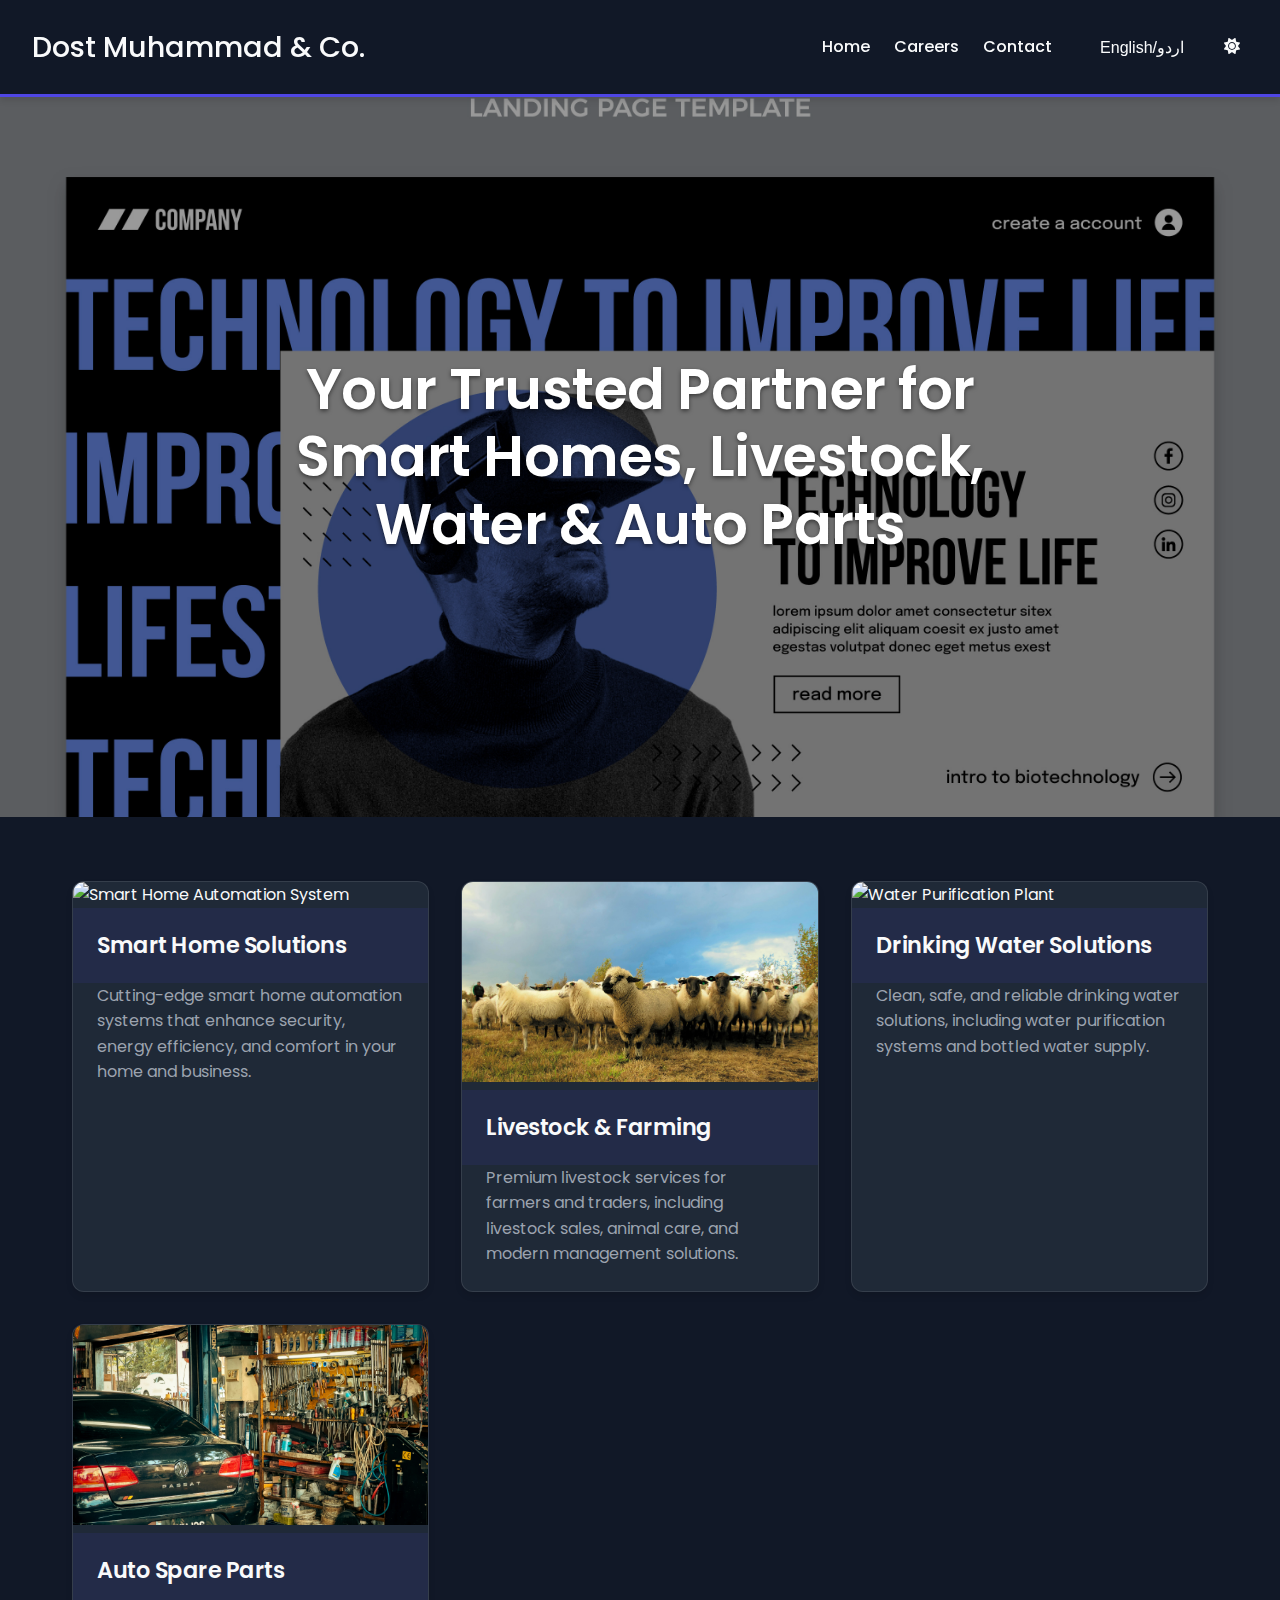
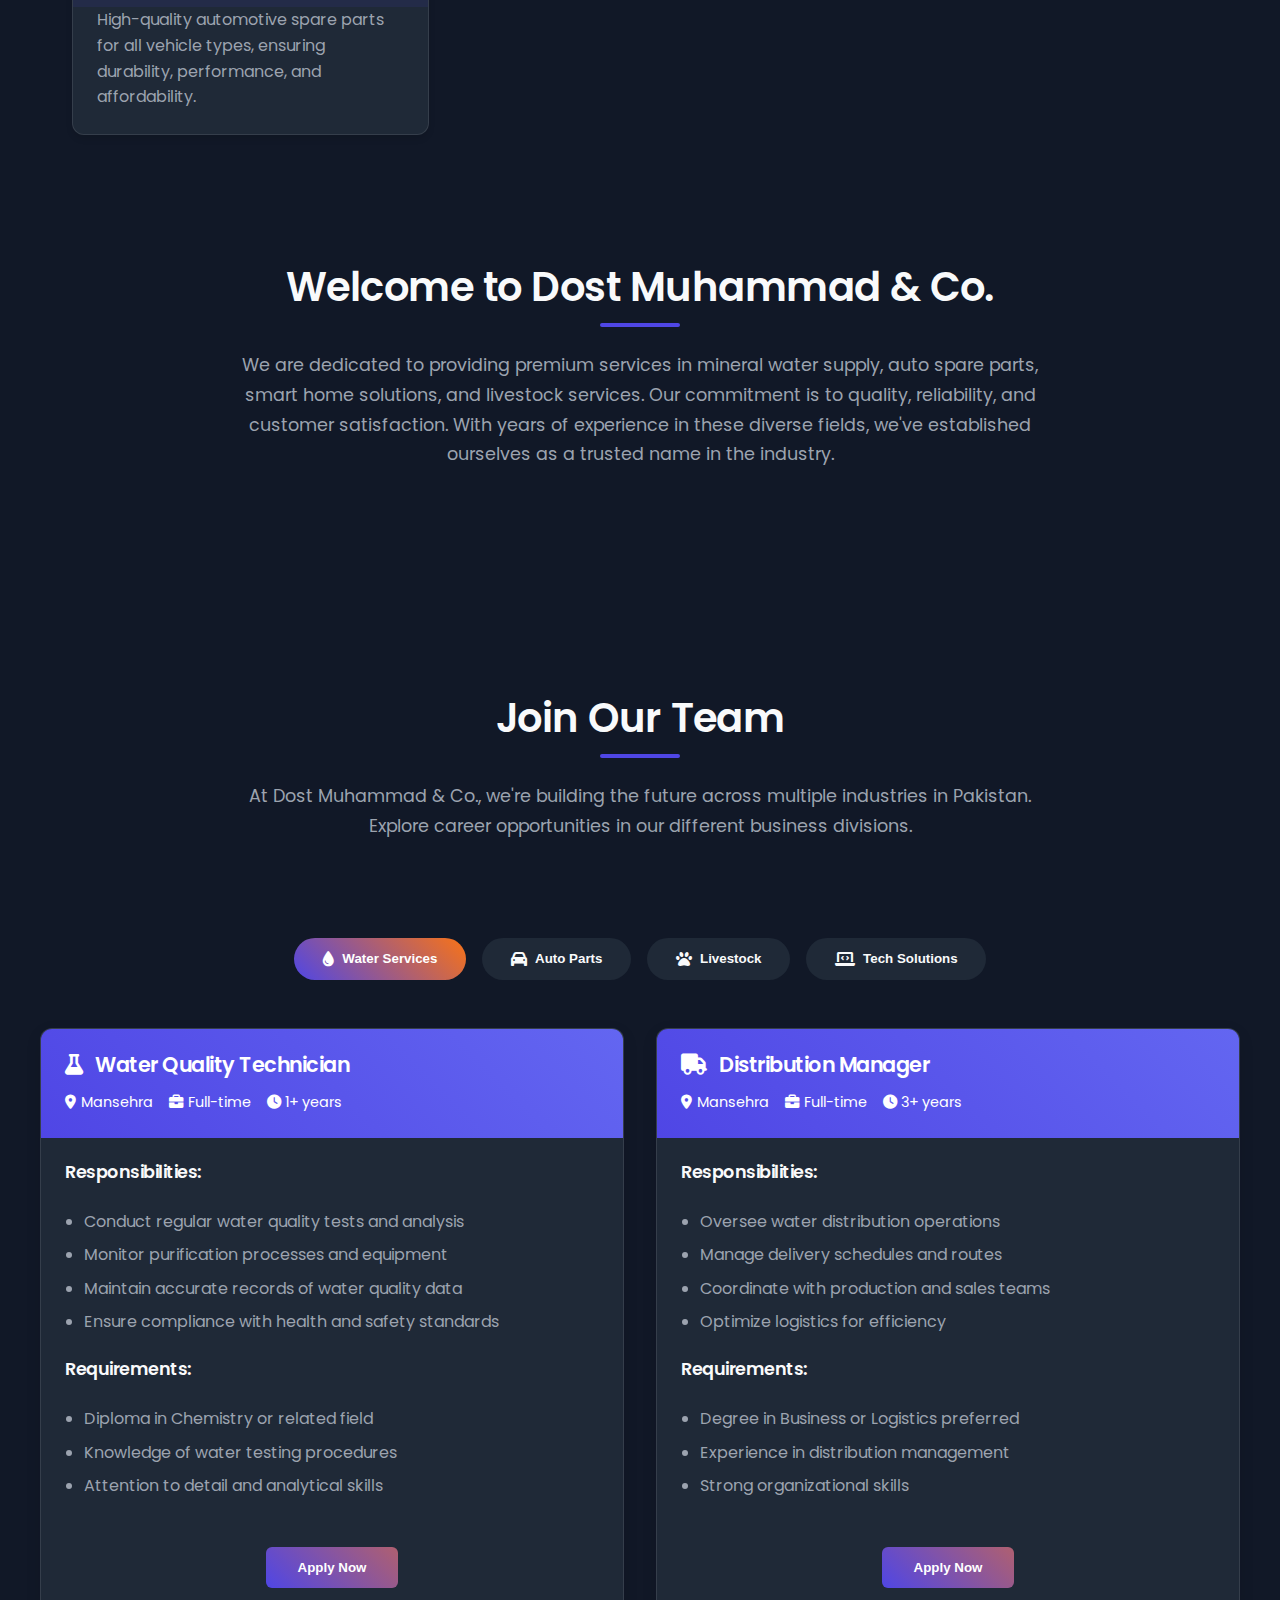
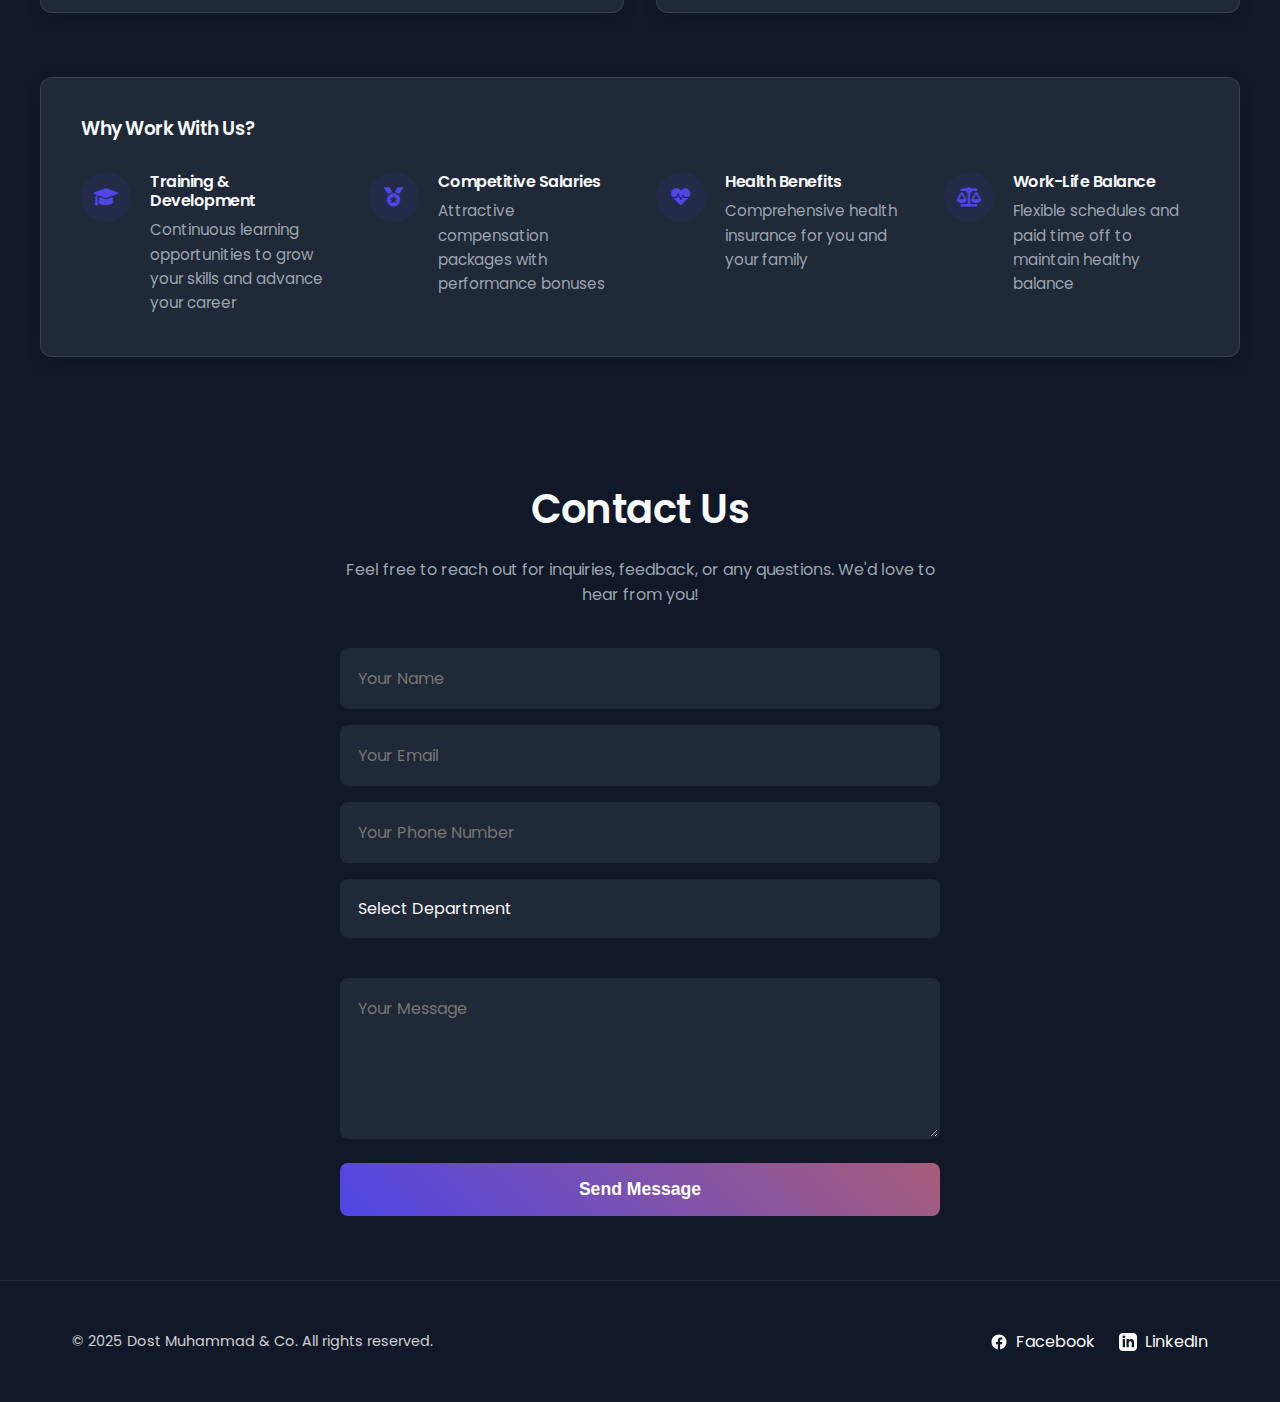
==== commit 922a7789: "featL sepaare of concerns" ====
--- a/docs/index.html
+++ b/docs/index.html
@@ -1,1222 +1,900 @@
 <!DOCTYPE html>
 <html lang="en">
-<head>
-  <meta charset="UTF-8" />
-  <title>Dost Muhammad & Co.</title>
-  <meta name="viewport" content="width=device-width, initial-scale=1" />
-  <link rel="stylesheet" href="https://cdnjs.cloudflare.com/ajax/libs/font-awesome/6.0.0/css/all.min.css" />
-  <link href="https://fonts.googleapis.com/css2?family=Poppins:wght@300;400;500;600;700&display=swap" rel="stylesheet">
-  <link href="https://fonts.googleapis.com/css2?family=Noto+Nastaliq+Urdu&display=swap" rel="stylesheet">
-  <style>
-    :root {
-      --primary: #4f46e5;  /* Softer indigo */
-      --secondary: #6366f1;
-      --dark: #111827;     /* Slightly lighter dark background */
-      --light: #f9fafb;    /* Off-white text */
-      --accent: #f97316;   /* Warmer orange */
-      --gray: #9ca3af;     /* Softer gray */
-      --light-gray: #1f2937; /* Darker cards */
-      --card-bg: #1f2937;  /* Card background */
-    }
-
-    /* RTL Support for Urdu */
-    body.urdu {
-      direction: rtl;
-      font-family: 'Noto Nastaliq Urdu', 'Poppins', -apple-system, BlinkMacSystemFont, 'Segoe UI', sans-serif;
-    }
-    
-    body.urdu .content h2::after,
-    body.urdu .navbar a::after {
-      right: 0;
-      left: auto;
-      transform: none;
-    }
-    
-    body.urdu .form-input {
-      background-position: left 1rem center !important;
-    }
-
-    /* Rest of your existing CSS remains exactly the same */
-    * {
-      box-sizing: border-box;
-      margin: 0;
-      padding: 0;
-    }
-
-    html {
-      scroll-behavior: smooth;
-    }
-
-    body {
-      font-family: 'Poppins', -apple-system, BlinkMacSystemFont, 'Segoe UI', sans-serif;
-      background: var(--dark);
-      color: var(--light);
-      line-height: 1.6;
-      transition: all 0.3s ease;
-    }
-
-    body.light-mode {
-      background: #f9fafb;
-      color: #111827;
-      --card-bg: #ffffff;
-      --light-gray: #e5e7eb;
-    }
-
-    h1, h2, h3, h4 {
-      font-weight: 600;
-      letter-spacing: -0.5px;
-      line-height: 1.2;
-    }
-
-    a {
-      text-decoration: none;
-      color: inherit;
-    }
-
-    /* Navbar */
-    .navbar {
-      background: #111827;
-      color: var(--light);
-      padding: 1rem 2rem;
-      font-size: 1.5rem;
-      font-weight: bold;
-      display: flex;
-      justify-content: space-between;
-      align-items: center;
-      border-bottom: 3px solid var(--primary);
-      box-shadow: 0 4px 6px rgba(0, 0, 0, 0.1);
-      position: sticky;
-      top: 0;
-      z-index: 100;
-    }
-
-    body.light-mode .navbar {
-      background: #ffffff;
-      color: #111827;
-      box-shadow: 0 4px 6px rgba(0, 0, 0, 0.05);
-    }
-
-    .navbar nav {
-      display: flex;
-      gap: 1.5rem;
-      align-items: center;
-    }
-
-    .navbar a {
-      position: relative;
-      padding: 0.5rem 0;
-      font-size: 1rem;
-      font-weight: 500;
-    }
-
-    .navbar a::after {
-      content: '';
-      position: absolute;
-      bottom: 0;
-      left: 0;
-      width: 0;
-      height: 2px;
-      background: var(--primary);
-      transition: width 0.3s ease;
-    }
-
-    .navbar a:hover::after {
-      width: 100%;
-    }
-
-    .dark-mode-toggle, .language-toggle {
-      background: none;
-      border: none;
-      color: var(--light);
-      font-size: 1rem;
-      cursor: pointer;
-      transition: transform 0.3s ease;
-      padding: 0.5rem;
-    }
-
-    body.light-mode .dark-mode-toggle,
-    body.light-mode .language-toggle {
-      color: #111827;
-    }
-
-    .dark-mode-toggle:hover, .language-toggle:hover {
-      transform: scale(1.1);
-    }
-
-    .language-toggle {
-      margin-left: 1rem;
-      font-weight: 500;
-    }
-
-    /* Hero Section */
-    .hero {
-      position: relative;
-      height: 80vh;
-      min-height: 500px;
-      color: #ffffff;
-      display: flex;
-      align-items: center;
-      justify-content: center;
-      overflow: hidden;
-      background-size: cover;
-      background-position: center;
-      background-image: url("images/hero-1.jpg");
-    }
-
-    .hero h1 {
-      font-size: 3.5rem;
-      text-align: center;
-      padding: 0 2rem;
-      z-index: 2;
-      text-shadow: 0 2px 4px rgba(0, 0, 0, 0.5);
-      max-width: 900px;
-      margin: 0 auto;
-    }
-
-    .overlay {
-      position: absolute;
-      top: 0;
-      left: 0;
-      width: 100%;
-      height: 100%;
-      background: rgba(0, 0, 0, 0.4);
-      z-index: 1;
-    }
-
-    /* Services Section */
-    .services {
-      display: grid;
-      grid-template-columns: repeat(auto-fit, minmax(280px, 1fr));
-      gap: 2rem;
-      padding: 4rem 2rem;
-      max-width: 1200px;
-      margin: 0 auto;
-    }
-
-    .service-card {
-      background: var(--card-bg);
-      border-radius: 12px;
-      overflow: hidden;
-      box-shadow: 0 4px 6px rgba(0, 0, 0, 0.1);
-      transition: all 0.3s cubic-bezier(0.25, 0.8, 0.25, 1);
-      animation: fadeIn 0.6s ease forwards;
-      border: 1px solid rgba(255, 255, 255, 0.1);
-    }
-
-    body.light-mode .service-card {
-      border: 1px solid #e5e7eb;
-    }
-
-    .service-card:hover {
-      transform: translateY(-8px);
-      box-shadow: 0 14px 28px rgba(0,0,0,0.1), 0 10px 10px rgba(0,0,0,0.08);
-    }
-
-    .service-card img {
-      width: 100%;
-      height: 200px;
-      object-fit: cover;
-    }
-
-    .service-card h3 {
-      margin: 0;
-      padding: 1.5rem;
-      font-size: 1.4rem;
-      background: rgba(79, 70, 229, 0.1);
-      color: var(--light);
-    }
-
-    body.light-mode .service-card h3 {
-      background: #f5f3ff;
-      color: var(--dark);
-    }
-
-    .service-card p {
-      padding: 0 1.5rem 1.5rem;
-      color: var(--gray);
-      line-height: 1.6;
-    }
-
-    /* Content Sections */
-    .content {
-      max-width: 1200px;
-      margin: 0 auto;
-      padding: 4rem 2rem;
-      text-align: center;
-    }
-
-    .content h2 {
-      font-size: 2.5rem;
-      margin-bottom: 1.5rem;
-      position: relative;
-      display: inline-block;
-      padding-bottom: 1rem;
-      color: var(--light);
-    }
-
-    body.light-mode .content h2 {
-      color: #111827;
-    }
-
-    .content h2::after {
-      content: '';
-      position: absolute;
-      bottom: 0;
-      left: 50%;
-      transform: translateX(-50%);
-      width: 80px;
-      height: 4px;
-      background: var(--primary);
-      border-radius: 2px;
-    }
-
-    .content p {
-      font-size: 1.1rem;
-      line-height: 1.7;
-      color: var(--gray);
-      max-width: 800px;
-      margin: 0 auto 2rem;
-    }
-
-    /* Careers Section */
-    .careers-section {
-      background: #111827;
-      padding: 4rem 2rem;
-    }
-
-    body.light-mode .careers-section {
-      background: #f3f4f6;
-    }
-
-    .careers-container {
-      max-width: 1200px;
-      margin: 0 auto;
-    }
-
-    .department-tabs {
-      display: flex;
-      justify-content: center;
-      flex-wrap: wrap;
-      gap: 1rem;
-      margin-bottom: 3rem;
-    }
-
-    .tab-btn {
-      padding: 0.8rem 1.8rem;
-      background: #1f2937;
-      border: none;
-      border-radius: 30px;
-      font-weight: 600;
-      cursor: pointer;
-      transition: all 0.3s ease;
-      display: flex;
-      align-items: center;
-      gap: 0.5rem;
-      color: var(--light);
-    }
-
-    body.light-mode .tab-btn {
-      background: #e5e7eb;
-      color: #111827;
-    }
-
-    .tab-btn:hover {
-      background: var(--primary);
-      color: white;
-    }
-
-    .tab-btn.active {
-      background: linear-gradient(45deg, var(--primary), var(--accent));
-      color: white;
-    }
-
-    .tab-btn i {
-      font-size: 1rem;
-    }
-
-    .positions-container {
-      margin-top: 2rem;
-    }
-
-    .department-positions {
-      display: none;
-    }
-
-    .department-positions.active {
-      display: block;
-      animation: fadeIn 0.5s ease;
-    }
-
-    .careers-grid {
-      display: grid;
-      grid-template-columns: repeat(auto-fit, minmax(350px, 1fr));
-      gap: 2rem;
-    }
-
-    .career-card {
-      background: var(--card-bg);
-      border-radius: 12px;
-      overflow: hidden;
-      box-shadow: 0 5px 15px rgba(0, 0, 0, 0.1);
-      transition: all 0.3s ease;
-      border: 1px solid rgba(255, 255, 255, 0.1);
-      animation: fadeIn 0.6s ease forwards;
-    }
-
-    body.light-mode .career-card {
-      border: 1px solid #e5e7eb;
-    }
-
-    .career-card:hover {
-      transform: translateY(-8px);
-      box-shadow: 0 15px 30px rgba(0, 0, 0, 0.1);
-    }
-
-    .career-header {
-      background: linear-gradient(45deg, var(--primary), var(--secondary));
-      color: white;
-      padding: 1.5rem;
-    }
-
-    .career-header h3 {
-      margin: 0;
-      font-size: 1.3rem;
-      display: flex;
-      align-items: center;
-      gap: 0.8rem;
-    }
-
-    .career-meta {
-      display: flex;
-      flex-wrap: wrap;
-      gap: 1rem;
-      margin-top: 0.8rem;
-      font-size: 0.9rem;
-    }
-
-    .career-meta span {
-      display: flex;
-      align-items: center;
-      gap: 0.3rem;
-    }
-
-    .career-body {
-      padding: 1.5rem;
-    }
-
-    .responsibilities, .requirements {
-      margin-bottom: 1.5rem;
-    }
-
-    .responsibilities h4, .requirements h4 {
-      color: var(--light);
-      font-size: 1.1rem;
-      margin-bottom: 1rem;
-      padding-bottom: 0.5rem;
-      border-bottom: 2px solid var(--light-gray);
-    }
-
-    body.light-mode .responsibilities h4,
-    body.light-mode .requirements h4 {
-      color: #111827;
-    }
-
-    .career-body ul {
-      padding-left: 1.2rem;
-      margin: 0;
-    }
-
-    body.urdu .career-body ul {
-      padding-right: 1.2rem;
-      padding-left: 0;
-    }
-
-    .career-body li {
-      margin-bottom: 0.5rem;
-      color: var(--gray);
-      line-height: 1.6;
-    }
-
-    .career-footer {
-      padding: 0 1.5rem 1.5rem;
-      text-align: center;
-    }
-
-    .apply-btn {
-      display: inline-block;
-      padding: 0.8rem 2rem;
-      background: linear-gradient(45deg, var(--primary), var(--accent));
-      background-size: 200% auto;
-      color: white;
-      border-radius: 6px;
-      font-weight: 600;
-      transition: all 0.5s ease;
-      border: none;
-      cursor: pointer;
-    }
-
-    .apply-btn:hover {
-      background-position: right center;
-      transform: translateY(-2px);
-      box-shadow: 0 4px 8px rgba(0, 0, 0, 0.1);
-    }
-
-    .benefits-section {
-      margin-top: 4rem;
-      background: var(--card-bg);
-      padding: 2.5rem;
-      border-radius: 12px;
-      box-shadow: 0 5px 15px rgba(0, 0, 0, 0.1);
-      border: 1px solid rgba(255, 255, 255, 0.1);
-    }
-
-    body.light-mode .benefits-section {
-      border: 1px solid #e5e7eb;
-    }
-
-    .benefits-grid {
-      display: grid;
-      grid-template-columns: repeat(auto-fit, minmax(250px, 1fr));
-      gap: 2rem;
-      margin-top: 2rem;
-    }
-
-    .benefit-item {
-      display: flex;
-      align-items: flex-start;
-      gap: 1.2rem;
-    }
-
-    .benefit-icon {
-      width: 50px;
-      height: 50px;
-      background: rgba(79, 70, 229, 0.1);
-      border-radius: 50%;
-      display: flex;
-      align-items: center;
-      justify-content: center;
-      color: var(--primary);
-      font-size: 1.2rem;
-      flex-shrink: 0;
-    }
-
-    body.light-mode .benefit-icon {
-      background: #eef2ff;
-    }
-
-    .benefit-content h4 {
-      margin: 0 0 0.5rem 0;
-      color: var(--light);
-    }
-
-    body.light-mode .benefit-content h4 {
-      color: #111827;
-    }
-
-    .benefit-content p {
-      margin: 0;
-      color: var(--gray);
-      font-size: 0.95rem;
-      line-height: 1.6;
-    }
-
-    /* Team Section */
-    .team-section {
-      display: flex;
-      flex-wrap: wrap;
-      gap: 2rem;
-      margin-top: 3rem;
-      justify-content: center;
-    }
-
-    .team-member {
-      flex: 1 1 300px;
-      background: var(--card-bg);
-      border-radius: 12px;
-      overflow: hidden;
-      text-align: center;
-      padding: 2rem;
-      box-shadow: 0 4px 6px rgba(0, 0, 0, 0.1);
-      transition: all 0.3s ease;
-      animation: fadeIn 0.6s ease forwards;
-      border: 1px solid rgba(255, 255, 255, 0.1);
-    }
-
-    body.light-mode .team-member {
-      border: 1px solid #e5e7eb;
-    }
-
-    .team-member:hover {
-      transform: translateY(-8px);
-      box-shadow: 0 10px 20px rgba(0, 0, 0, 0.1);
-    }
-
-    .team-member h4 {
-      font-size: 1.4rem;
-      margin-bottom: 1rem;
-      color: var(--light);
-    }
-
-    body.light-mode .team-member h4 {
-      color: #111827;
-    }
-
-    .team-member p {
-      color: var(--gray);
-      text-align: center;
-      line-height: 1.7;
-    }
-
-    /* Contact Section */
-    .contact {
-      padding: 4rem 2rem;
-      background: #111827;
-      text-align: center;
-    }
-
-    body.light-mode .contact {
-      background: #f3f4f6;
-    }
-
-    .contact h2 {
-      font-size: 2.5rem;
-      margin-bottom: 1.5rem;
-      color: var(--light);
-    }
-
-    body.light-mode .contact h2 {
-      color: #111827;
-    }
-
-    .contact p {
-      max-width: 600px;
-      margin: 0 auto 2rem;
-      color: var(--gray);
-    }
-
-    .contact-form {
-      display: flex;
-      flex-direction: column;
-      max-width: 600px;
-      margin: 0 auto;
-    }
-
-    .form-group {
-      margin-bottom: 1.5rem;
-      width: 100%;
-      text-align: left;
-    }
-
-    body.urdu .form-group {
-      text-align: right;
-    }
-
-    .contact-form input,
-    .contact-form textarea,
-    .contact-form select {
-      width: 100%;
-      padding: 1rem;
-      margin: 0.5rem 0;
-      border: 2px solid var(--light-gray);
-      border-radius: 8px;
-      font-size: 1rem;
-      font-family: 'Poppins', sans-serif;
-      transition: all 0.3s ease;
-      background: var(--card-bg);
-      color: var(--light);
-    }
-
-    body.light-mode .contact-form input,
-    body.light-mode .contact-form textarea,
-    body.light-mode .contact-form select {
-      background: #ffffff;
-      color: #111827;
-      border-color: #e5e7eb;
-    }
-
-    .contact-form input:focus,
-    .contact-form textarea:focus,
-    .contact-form select:focus {
-      border-color: var(--primary);
-      box-shadow: 0 0 0 3px rgba(79, 70, 229, 0.1);
-      outline: none;
-    }
-
-    .contact-form button {
-      padding: 1rem;
-      background: linear-gradient(45deg, var(--primary), var(--accent));
-      background-size: 200% auto;
-      color: white;
-      border: none;
-      border-radius: 8px;
-      font-size: 1.1rem;
-      font-weight: 600;
-      cursor: pointer;
-      transition: all 0.5s ease;
-      margin-top: 1rem;
-    }
-
-    .contact-form button:hover {
-      background-position: right center;
-      transform: translateY(-2px);
-      box-shadow: 0 4px 8px rgba(0, 0, 0, 0.1);
-    }
-
-    .form-input {
-      appearance: none;
-      -webkit-appearance: none;
-      -moz-appearance: none;
-      background-image: url("data:image/svg+xml;charset=UTF-8,%3csvg xmlns='http://www.w3.org/2000/svg' viewBox='0 0 24 24' fill='none' stroke='currentColor' stroke-width='2' stroke-linecap='round' stroke-linejoin='round'%3e%3cpolyline points='6 9 12 15 18 9'%3e%3c/polyline%3e%3c/svg%3e");
-      background-repeat: no-repeat;
-      background-position: right 1rem center;
-      background-size: 16px;
-    }
-
-    /* Footer */
-    .footer {
-      background-color: #111827;
-      color: var(--light);
-      padding: 3rem 0;
-      border-top: 1px solid rgba(255, 255, 255, 0.1);
-    }
-
-    body.light-mode .footer {
-      background-color: #1f2937;
-    }
-
-    .footer-content {
-      max-width: 1200px;
-      margin: 0 auto;
-      padding: 0 2rem;
-      display: flex;
-      flex-direction: column;
-      align-items: center;
-      gap: 2rem;
-    }
-
-    .copyright {
-      font-size: 0.9rem;
-      opacity: 0.8;
-    }
-
-    .social-links {
-      display: flex;
-      gap: 1.5rem;
-    }
-
-    .social-link {
-      display: flex;
-      align-items: center;
-      gap: 0.5rem;
-      color: var(--light);
-      transition: color 0.3s ease;
-    }
-
-    .social-link:hover {
-      color: var(--primary);
-    }
-
-    .social-link svg {
-      width: 18px;
-      height: 18px;
-    }
-
-    @media (min-width: 768px) {
-      .footer-content {
-        flex-direction: row;
-        justify-content: space-between;
-      }
-    }
-
-    /* Animations */
-    @keyframes fadeIn {
-      from {
-        opacity: 0;
-        transform: translateY(20px);
-      }
-      to {
-        opacity: 1;
-        transform: translateY(0);
-      }
-    }
-
-    /* Delayed animations */
-    .service-card:nth-child(2) { animation-delay: 0.1s; }
-    .service-card:nth-child(3) { animation-delay: 0.2s; }
-    .service-card:nth-child(4) { animation-delay: 0.3s; }
-    .team-member:nth-child(2) { animation-delay: 0.1s; }
-    .team-member:nth-child(3) { animation-delay: 0.2s; }
-
-    /* Responsive Adjustments */
-    @media (max-width: 768px) {
-      .hero h1 {
-        font-size: 2.2rem;
-      }
-      
-      .navbar {
-        padding: 1rem;
-        flex-direction: column;
-        gap: 1rem;
-      }
-      
-      .navbar nav {
-        width: 100%;
-        justify-content: space-between;
-      }
-      
-      .content h2 {
-        font-size: 2rem;
-      }
-      
-      .careers-grid {
-        grid-template-columns: 1fr;
-      }
-      
-      .tab-btn {
-        padding: 0.6rem 1.2rem;
-        font-size: 0.9rem;
-      }
-      
-      .team-member {
-        flex: 1 1 100%;
-      }
-    }
-  </style>
-</head>
-<body class="dark-mode">
-  <!-- Company Name / Header -->
-  <div class="navbar">
-    <a href="#" style="font-size: 1.8rem;">Dost Muhammad & Co.</a>
-    <nav>
-      <a href="#hero" data-i18n="nav.home">Home</a>
-      <a href="#careers" data-i18n="nav.careers">Careers</a>
-      <a href="#contact" data-i18n="nav.contact">Contact</a>
-      <button id="languageToggle" class="language-toggle">
-        <span data-i18n="language.english">English</span>/<span data-i18n="language.urdu">اردو</span>
-      </button>
-      <button id="darkModeToggle" class="dark-mode-toggle">
-        <i class="fas fa-sun"></i>
-      </button>
-    </nav>
-  </div>
-
-  <!-- Hero Section -->
-  <section class="hero" id="hero">
-    <div class="overlay"></div>
-    <h1 data-i18n="hero.title">
-      Your Trusted Partner for Smart Homes, Livestock, Water & Auto Parts
-    </h1>
-  </section>
-
-  <!-- Services Section -->
-  <section class="services">
-    <a href="smarthome" class="service-card">
-      <img src="images/smart-home.jpg" alt="Smart Home Automation System" />
-      <h3 data-i18n="services.smart_home.title">Smart Home Solutions</h3>
-      <p data-i18n="services.smart_home.description">
-        Cutting-edge smart home automation systems that enhance security, energy efficiency, and comfort in your home and business.
+  <head>
+    <meta charset="UTF-8" />
+    <title>Dost Muhammad & Co.</title>
+    <meta name="viewport" content="width=device-width, initial-scale=1" />
+    <link
+      rel="stylesheet"
+      href="https://cdnjs.cloudflare.com/ajax/libs/font-awesome/6.0.0/css/all.min.css"
+    />
+    <link
+      href="https://fonts.googleapis.com/css2?family=Poppins:wght@300;400;500;600;700&display=swap"
+      rel="stylesheet"
+    />
+    <link
+      href="https://fonts.googleapis.com/css2?family=Noto+Nastaliq+Urdu&display=swap"
+      rel="stylesheet"
+    />
+    <link rel="stylesheet" href="styles.css" />
+  </head>
+  <body class="dark-mode">
+    <!-- Company Name / Header -->
+    <div class="navbar">
+      <a href="#" style="font-size: 1.8rem">Dost Muhammad & Co.</a>
+      <nav>
+        <a href="#hero" data-i18n="nav.home">Home</a>
+        <a href="#careers" data-i18n="nav.careers">Careers</a>
+        <a href="#contact" data-i18n="nav.contact">Contact</a>
+        <button id="languageToggle" class="language-toggle">
+          <span data-i18n="language.english">English</span>/<span
+            data-i18n="language.urdu"
+            >اردو</span
+          >
+        </button>
+        <button id="darkModeToggle" class="dark-mode-toggle">
+          <i class="fas fa-sun"></i>
+        </button>
+      </nav>
+    </div>
+
+    <!-- Hero Section -->
+    <section class="hero" id="hero">
+      <div class="overlay"></div>
+      <h1 data-i18n="hero.title">
+        Your Trusted Partner for Smart Homes, Livestock, Water & Auto Parts
+      </h1>
+    </section>
+
+    <!-- Services Section -->
+    <section class="services">
+      <a href="smarthome" class="service-card">
+        <img src="images/smart-home.jpg" alt="Smart Home Automation System" />
+        <h3 data-i18n="services.smart_home.title">Smart Home Solutions</h3>
+        <p data-i18n="services.smart_home.description">
+          Cutting-edge smart home automation systems that enhance security,
+          energy efficiency, and comfort in your home and business.
+        </p>
+      </a>
+
+      <a href="livestock" class="service-card">
+        <img src="images/livestock.jpg" alt="Healthy Livestock" />
+        <h3 data-i18n="services.livestock.title">Livestock & Farming</h3>
+        <p data-i18n="services.livestock.description">
+          Premium livestock services for farmers and traders, including
+          livestock sales, animal care, and modern management solutions.
+        </p>
+      </a>
+
+      <a href="water" class="service-card">
+        <img src="images/water-plant.jpg" alt="Water Purification Plant" />
+        <h3 data-i18n="services.water.title">Drinking Water Solutions</h3>
+        <p data-i18n="services.water.description">
+          Clean, safe, and reliable drinking water solutions, including water
+          purification systems and bottled water supply.
+        </p>
+      </a>
+
+      <a href="autoparts" class="service-card">
+        <img src="images/auto-parts.jpg" alt="Auto Spare Parts" />
+        <h3 data-i18n="services.auto_parts.title">Auto Spare Parts</h3>
+        <p data-i18n="services.auto_parts.description">
+          High-quality automotive spare parts for all vehicle types, ensuring
+          durability, performance, and affordability.
+        </p>
+      </a>
+    </section>
+
+    <!-- About Section -->
+    <div class="content">
+      <h2 data-i18n="about.title">Welcome to Dost Muhammad & Co.</h2>
+      <p data-i18n="about.description">
+        We are dedicated to providing premium services in mineral water supply,
+        auto spare parts, smart home solutions, and livestock services. Our
+        commitment is to quality, reliability, and customer satisfaction. With
+        years of experience in these diverse fields, we've established ourselves
+        as a trusted name in the industry.
       </p>
-    </a>
-
-    <a href="livestock" class="service-card">
-      <img src="images/livestock.jpg" alt="Healthy Livestock" />
-      <h3 data-i18n="services.livestock.title">Livestock & Farming</h3>
-      <p data-i18n="services.livestock.description">
-        Premium livestock services for farmers and traders, including livestock sales, animal care, and modern management solutions.
-      </p>
-    </a>
-
-    <a href="water" class="service-card">
-      <img src="images/water-plant.jpg" alt="Water Purification Plant" />
-      <h3 data-i18n="services.water.title">Drinking Water Solutions</h3>
-      <p data-i18n="services.water.description">
-        Clean, safe, and reliable drinking water solutions, including water purification systems and bottled water supply.
-      </p>
-    </a>
-
-    <a href="autoparts" class="service-card">
-      <img src="images/auto-parts.jpg" alt="Auto Spare Parts" />
-      <h3 data-i18n="services.auto_parts.title">Auto Spare Parts</h3>
-      <p data-i18n="services.auto_parts.description">
-        High-quality automotive spare parts for all vehicle types, ensuring durability, performance, and affordability.
-      </p>
-    </a>
-  </section>
-
-  <!-- About Section -->
-  <div class="content">
-    <h2 data-i18n="about.title">Welcome to Dost Muhammad & Co.</h2>
-    <p data-i18n="about.description">
-      We are dedicated to providing premium services in mineral water supply, auto spare parts, smart home solutions, and livestock services. Our commitment is to quality, reliability, and customer satisfaction. With years of experience in these diverse fields, we've established ourselves as a trusted name in the industry.
-    </p>
-  </div>
-
-  <!-- Careers Section -->
-  <section class="careers-section" id="careers">
-    <div class="careers-container">
-      <div class="content">
-        <h2 data-i18n="careers.title">Join Our Team</h2>
-        <p data-i18n="careers.description">
-          At Dost Muhammad & Co., we're building the future across multiple industries in Pakistan. Explore career opportunities in our different business divisions.
-        </p>
-      </div>
-
-      <!-- Department Tabs -->
-      <div class="department-tabs">
-        <button class="tab-btn active" onclick="showDepartment('water')">
-          <i class="fas fa-tint"></i> <span data-i18n="careers.tabs.water">Water Services</span>
-        </button>
-        <button class="tab-btn" onclick="showDepartment('auto')">
-          <i class="fas fa-car"></i> <span data-i18n="careers.tabs.auto">Auto Parts</span>
-        </button>
-        <button class="tab-btn" onclick="showDepartment('livestock')">
-          <i class="fas fa-paw"></i> <span data-i18n="careers.tabs.livestock">Livestock</span>
-        </button>
-        <button class="tab-btn" onclick="showDepartment('tech')">
-          <i class="fas fa-laptop-code"></i> <span data-i18n="careers.tabs.tech">Tech Solutions</span>
-        </button>
-      </div>
-
-      <!-- Positions Container -->
-      <div class="positions-container">
-        <!-- Water Services Positions -->
-        <div id="water-positions" class="department-positions active">
-          <div class="careers-grid">
-            <div class="career-card">
-              <div class="career-header">
-                <h3><i class="fas fa-flask"></i> <span data-i18n="careers.positions.water_tech.title">Water Quality Technician</span></h3>
-                <div class="career-meta">
-                  <span><i class="fas fa-map-marker-alt"></i> <span data-i18n="careers.locations.mansehra">Mansehra</span></span>
-                  <span><i class="fas fa-briefcase"></i> <span data-i18n="careers.employment.full_time">Full-time</span></span>
-                  <span><i class="fas fa-clock"></i> <span data-i18n="careers.experience.1_year">1+ years</span></span>
-                </div>
-              </div>
-              <div class="career-body">
-                <div class="responsibilities">
-                  <h4 data-i18n="careers.responsibilities">Responsibilities:</h4>
-                  <ul>
-                    <li data-i18n="careers.positions.water_tech.responsibilities.1">Conduct regular water quality tests and analysis</li>
-                    <li data-i18n="careers.positions.water_tech.responsibilities.2">Monitor purification processes and equipment</li>
-                    <li data-i18n="careers.positions.water_tech.responsibilities.3">Maintain accurate records of water quality data</li>
-                    <li data-i18n="careers.positions.water_tech.responsibilities.4">Ensure compliance with health and safety standards</li>
-                  </ul>
-                </div>
-                <div class="requirements">
-                  <h4 data-i18n="careers.requirements">Requirements:</h4>
-                  <ul>
-                    <li data-i18n="careers.positions.water_tech.requirements.1">Diploma in Chemistry or related field</li>
-                    <li data-i18n="careers.positions.water_tech.requirements.2">Knowledge of water testing procedures</li>
-                    <li data-i18n="careers.positions.water_tech.requirements.3">Attention to detail and analytical skills</li>
-                  </ul>
-                </div>
-              </div>
-              <div class="career-footer">
-                <button class="apply-btn" data-i18n="careers.apply">Apply Now</button>
+    </div>
+
+    <!-- Careers Section -->
+    <section class="careers-section" id="careers">
+      <div class="careers-container">
+        <div class="content">
+          <h2 data-i18n="careers.title">Join Our Team</h2>
+          <p data-i18n="careers.description">
+            At Dost Muhammad & Co., we're building the future across multiple
+            industries in Pakistan. Explore career opportunities in our
+            different business divisions.
+          </p>
+        </div>
+
+        <!-- Department Tabs -->
+        <div class="department-tabs">
+          <button class="tab-btn active" onclick="showDepartment('water')">
+            <i class="fas fa-tint"></i>
+            <span data-i18n="careers.tabs.water">Water Services</span>
+          </button>
+          <button class="tab-btn" onclick="showDepartment('auto')">
+            <i class="fas fa-car"></i>
+            <span data-i18n="careers.tabs.auto">Auto Parts</span>
+          </button>
+          <button class="tab-btn" onclick="showDepartment('livestock')">
+            <i class="fas fa-paw"></i>
+            <span data-i18n="careers.tabs.livestock">Livestock</span>
+          </button>
+          <button class="tab-btn" onclick="showDepartment('tech')">
+            <i class="fas fa-laptop-code"></i>
+            <span data-i18n="careers.tabs.tech">Tech Solutions</span>
+          </button>
+        </div>
+
+        <!-- Positions Container -->
+        <div class="positions-container">
+          <!-- Water Services Positions -->
+          <div id="water-positions" class="department-positions active">
+            <div class="careers-grid">
+              <div class="career-card">
+                <div class="career-header">
+                  <h3>
+                    <i class="fas fa-flask"></i>
+                    <span data-i18n="careers.positions.water_tech.title"
+                      >Water Quality Technician</span
+                    >
+                  </h3>
+                  <div class="career-meta">
+                    <span
+                      ><i class="fas fa-map-marker-alt"></i>
+                      <span data-i18n="careers.locations.mansehra"
+                        >Mansehra</span
+                      ></span
+                    >
+                    <span
+                      ><i class="fas fa-briefcase"></i>
+                      <span data-i18n="careers.employment.full_time"
+                        >Full-time</span
+                      ></span
+                    >
+                    <span
+                      ><i class="fas fa-clock"></i>
+                      <span data-i18n="careers.experience.1_year"
+                        >1+ years</span
+                      ></span
+                    >
+                  </div>
+                </div>
+                <div class="career-body">
+                  <div class="responsibilities">
+                    <h4 data-i18n="careers.responsibilities">
+                      Responsibilities:
+                    </h4>
+                    <ul>
+                      <li
+                        data-i18n="careers.positions.water_tech.responsibilities.1"
+                      >
+                        Conduct regular water quality tests and analysis
+                      </li>
+                      <li
+                        data-i18n="careers.positions.water_tech.responsibilities.2"
+                      >
+                        Monitor purification processes and equipment
+                      </li>
+                      <li
+                        data-i18n="careers.positions.water_tech.responsibilities.3"
+                      >
+                        Maintain accurate records of water quality data
+                      </li>
+                      <li
+                        data-i18n="careers.positions.water_tech.responsibilities.4"
+                      >
+                        Ensure compliance with health and safety standards
+                      </li>
+                    </ul>
+                  </div>
+                  <div class="requirements">
+                    <h4 data-i18n="careers.requirements">Requirements:</h4>
+                    <ul>
+                      <li
+                        data-i18n="careers.positions.water_tech.requirements.1"
+                      >
+                        Diploma in Chemistry or related field
+                      </li>
+                      <li
+                        data-i18n="careers.positions.water_tech.requirements.2"
+                      >
+                        Knowledge of water testing procedures
+                      </li>
+                      <li
+                        data-i18n="careers.positions.water_tech.requirements.3"
+                      >
+                        Attention to detail and analytical skills
+                      </li>
+                    </ul>
+                  </div>
+                </div>
+                <div class="career-footer">
+                  <button class="apply-btn" data-i18n="careers.apply">
+                    Apply Now
+                  </button>
+                </div>
+              </div>
+
+              <div class="career-card">
+                <div class="career-header">
+                  <h3>
+                    <i class="fas fa-truck"></i>
+                    <span
+                      data-i18n="careers.positions.distribution_manager.title"
+                      >Distribution Manager</span
+                    >
+                  </h3>
+                  <div class="career-meta">
+                    <span
+                      ><i class="fas fa-map-marker-alt"></i>
+                      <span data-i18n="careers.locations.mansehra"
+                        >Mansehra</span
+                      ></span
+                    >
+                    <span
+                      ><i class="fas fa-briefcase"></i>
+                      <span data-i18n="careers.employment.full_time"
+                        >Full-time</span
+                      ></span
+                    >
+                    <span
+                      ><i class="fas fa-clock"></i>
+                      <span data-i18n="careers.experience.3_years"
+                        >3+ years</span
+                      ></span
+                    >
+                  </div>
+                </div>
+                <div class="career-body">
+                  <div class="responsibilities">
+                    <h4 data-i18n="careers.responsibilities">
+                      Responsibilities:
+                    </h4>
+                    <ul>
+                      <li
+                        data-i18n="careers.positions.distribution_manager.responsibilities.1"
+                      >
+                        Oversee water distribution operations
+                      </li>
+                      <li
+                        data-i18n="careers.positions.distribution_manager.responsibilities.2"
+                      >
+                        Manage delivery schedules and routes
+                      </li>
+                      <li
+                        data-i18n="careers.positions.distribution_manager.responsibilities.3"
+                      >
+                        Coordinate with production and sales teams
+                      </li>
+                      <li
+                        data-i18n="careers.positions.distribution_manager.responsibilities.4"
+                      >
+                        Optimize logistics for efficiency
+                      </li>
+                    </ul>
+                  </div>
+                  <div class="requirements">
+                    <h4 data-i18n="careers.requirements">Requirements:</h4>
+                    <ul>
+                      <li
+                        data-i18n="careers.positions.distribution_manager.requirements.1"
+                      >
+                        Degree in Business or Logistics preferred
+                      </li>
+                      <li
+                        data-i18n="careers.positions.distribution_manager.requirements.2"
+                      >
+                        Experience in distribution management
+                      </li>
+                      <li
+                        data-i18n="careers.positions.distribution_manager.requirements.3"
+                      >
+                        Strong organizational skills
+                      </li>
+                    </ul>
+                  </div>
+                </div>
+                <div class="career-footer">
+                  <button class="apply-btn" data-i18n="careers.apply">
+                    Apply Now
+                  </button>
+                </div>
               </div>
             </div>
-
-            <div class="career-card">
-              <div class="career-header">
-                <h3><i class="fas fa-truck"></i> <span data-i18n="careers.positions.distribution_manager.title">Distribution Manager</span></h3>
-                <div class="career-meta">
-                  <span><i class="fas fa-map-marker-alt"></i> <span data-i18n="careers.locations.mansehra">Mansehra</span></span>
-                  <span><i class="fas fa-briefcase"></i> <span data-i18n="careers.employment.full_time">Full-time</span></span>
-                  <span><i class="fas fa-clock"></i> <span data-i18n="careers.experience.3_years">3+ years</span></span>
-                </div>
-              </div>
-              <div class="career-body">
-                <div class="responsibilities">
-                  <h4 data-i18n="careers.responsibilities">Responsibilities:</h4>
-                  <ul>
-                    <li data-i18n="careers.positions.distribution_manager.responsibilities.1">Oversee water distribution operations</li>
-                    <li data-i18n="careers.positions.distribution_manager.responsibilities.2">Manage delivery schedules and routes</li>
-                    <li data-i18n="careers.positions.distribution_manager.responsibilities.3">Coordinate with production and sales teams</li>
-                    <li data-i18n="careers.positions.distribution_manager.responsibilities.4">Optimize logistics for efficiency</li>
-                  </ul>
-                </div>
-                <div class="requirements">
-                  <h4 data-i18n="careers.requirements">Requirements:</h4>
-                  <ul>
-                    <li data-i18n="careers.positions.distribution_manager.requirements.1">Degree in Business or Logistics preferred</li>
-                    <li data-i18n="careers.positions.distribution_manager.requirements.2">Experience in distribution management</li>
-                    <li data-i18n="careers.positions.distribution_manager.requirements.3">Strong organizational skills</li>
-                  </ul>
-                </div>
-              </div>
-              <div class="career-footer">
-                <button class="apply-btn" data-i18n="careers.apply">Apply Now</button>
+          </div>
+
+          <!-- Auto Parts Positions -->
+          <div id="auto-positions" class="department-positions">
+            <div class="careers-grid">
+              <div class="career-card">
+                <div class="career-header">
+                  <h3>
+                    <i class="fas fa-cogs"></i>
+                    <span data-i18n="careers.positions.parts_specialist.title"
+                      >Parts Specialist</span
+                    >
+                  </h3>
+                  <div class="career-meta">
+                    <span
+                      ><i class="fas fa-map-marker-alt"></i>
+                      <span data-i18n="careers.locations.mansehra"
+                        >Mansehra</span
+                      ></span
+                    >
+                    <span
+                      ><i class="fas fa-briefcase"></i>
+                      <span data-i18n="careers.employment.full_time"
+                        >Full-time</span
+                      ></span
+                    >
+                    <span
+                      ><i class="fas fa-clock"></i>
+                      <span data-i18n="careers.experience.2_years"
+                        >2+ years</span
+                      ></span
+                    >
+                  </div>
+                </div>
+                <div class="career-body">
+                  <div class="responsibilities">
+                    <h4 data-i18n="careers.responsibilities">
+                      Responsibilities:
+                    </h4>
+                    <ul>
+                      <li
+                        data-i18n="careers.positions.parts_specialist.responsibilities.1"
+                      >
+                        Assist customers in identifying correct auto parts
+                      </li>
+                      <li
+                        data-i18n="careers.positions.parts_specialist.responsibilities.2"
+                      >
+                        Maintain inventory and stock levels
+                      </li>
+                      <li
+                        data-i18n="careers.positions.parts_specialist.responsibilities.3"
+                      >
+                        Process orders and shipments
+                      </li>
+                      <li
+                        data-i18n="careers.positions.parts_specialist.responsibilities.4"
+                      >
+                        Provide technical product information
+                      </li>
+                    </ul>
+                  </div>
+                  <div class="requirements">
+                    <h4 data-i18n="careers.requirements">Requirements:</h4>
+                    <ul>
+                      <li
+                        data-i18n="careers.positions.parts_specialist.requirements.1"
+                      >
+                        Knowledge of automotive systems
+                      </li>
+                      <li
+                        data-i18n="careers.positions.parts_specialist.requirements.2"
+                      >
+                        Customer service experience
+                      </li>
+                      <li
+                        data-i18n="careers.positions.parts_specialist.requirements.3"
+                      >
+                        Detail-oriented with strong memory
+                      </li>
+                    </ul>
+                  </div>
+                </div>
+                <div class="career-footer">
+                  <button class="apply-btn" data-i18n="careers.apply">
+                    Apply Now
+                  </button>
+                </div>
+              </div>
+
+              <div class="career-card">
+                <div class="career-header">
+                  <h3>
+                    <i class="fas fa-warehouse"></i>
+                    <span
+                      data-i18n="careers.positions.inventory_controller.title"
+                      >Inventory Controller</span
+                    >
+                  </h3>
+                  <div class="career-meta">
+                    <span
+                      ><i class="fas fa-map-marker-alt"></i>
+                      <span data-i18n="careers.locations.mansehra"
+                        >Mansehra</span
+                      ></span
+                    >
+                    <span
+                      ><i class="fas fa-briefcase"></i>
+                      <span data-i18n="careers.employment.full_time"
+                        >Full-time</span
+                      ></span
+                    >
+                    <span
+                      ><i class="fas fa-clock"></i>
+                      <span data-i18n="careers.experience.3_years"
+                        >3+ years</span
+                      ></span
+                    >
+                  </div>
+                </div>
+                <div class="career-body">
+                  <div class="responsibilities">
+                    <h4 data-i18n="careers.responsibilities">
+                      Responsibilities:
+                    </h4>
+                    <ul>
+                      <li
+                        data-i18n="careers.positions.inventory_controller.responsibilities.1"
+                      >
+                        Manage auto parts inventory system
+                      </li>
+                      <li
+                        data-i18n="careers.positions.inventory_controller.responsibilities.2"
+                      >
+                        Conduct regular stock audits
+                      </li>
+                      <li
+                        data-i18n="careers.positions.inventory_controller.responsibilities.3"
+                      >
+                        Coordinate with suppliers and vendors
+                      </li>
+                      <li
+                        data-i18n="careers.positions.inventory_controller.responsibilities.4"
+                      >
+                        Forecast inventory needs
+                      </li>
+                    </ul>
+                  </div>
+                  <div class="requirements">
+                    <h4 data-i18n="careers.requirements">Requirements:</h4>
+                    <ul>
+                      <li
+                        data-i18n="careers.positions.inventory_controller.requirements.1"
+                      >
+                        Experience in inventory management
+                      </li>
+                      <li
+                        data-i18n="careers.positions.inventory_controller.requirements.2"
+                      >
+                        Proficiency with inventory software
+                      </li>
+                      <li
+                        data-i18n="careers.positions.inventory_controller.requirements.3"
+                      >
+                        Strong analytical skills
+                      </li>
+                    </ul>
+                  </div>
+                </div>
+                <div class="career-footer">
+                  <button class="apply-btn" data-i18n="careers.apply">
+                    Apply Now
+                  </button>
+                </div>
+              </div>
+            </div>
+          </div>
+
+          <!-- Livestock Positions -->
+          <div id="livestock-positions" class="department-positions">
+            <div class="careers-grid">
+              <div class="career-card">
+                <div class="career-header">
+                  <h3>
+                    <i class="fas fa-horse"></i>
+                    <span data-i18n="careers.positions.livestock_manager.title"
+                      >Livestock Manager</span
+                    >
+                  </h3>
+                  <div class="career-meta">
+                    <span
+                      ><i class="fas fa-map-marker-alt"></i>
+                      <span data-i18n="careers.locations.rural"
+                        >Rural Areas</span
+                      ></span
+                    >
+                    <span
+                      ><i class="fas fa-briefcase"></i>
+                      <span data-i18n="careers.employment.full_time"
+                        >Full-time</span
+                      ></span
+                    >
+                    <span
+                      ><i class="fas fa-clock"></i>
+                      <span data-i18n="careers.experience.5_years"
+                        >5+ years</span
+                      ></span
+                    >
+                  </div>
+                </div>
+                <div class="career-body">
+                  <div class="responsibilities">
+                    <h4 data-i18n="careers.responsibilities">
+                      Responsibilities:
+                    </h4>
+                    <ul>
+                      <li
+                        data-i18n="careers.positions.livestock_manager.responsibilities.1"
+                      >
+                        Oversee daily livestock operations
+                      </li>
+                      <li
+                        data-i18n="careers.positions.livestock_manager.responsibilities.2"
+                      >
+                        Implement animal health programs
+                      </li>
+                      <li
+                        data-i18n="careers.positions.livestock_manager.responsibilities.3"
+                      >
+                        Manage breeding and feeding programs
+                      </li>
+                      <li
+                        data-i18n="careers.positions.livestock_manager.responsibilities.4"
+                      >
+                        Train and supervise farm staff
+                      </li>
+                    </ul>
+                  </div>
+                  <div class="requirements">
+                    <h4 data-i18n="careers.requirements">Requirements:</h4>
+                    <ul>
+                      <li
+                        data-i18n="careers.positions.livestock_manager.requirements.1"
+                      >
+                        Degree in Animal Science or related field
+                      </li>
+                      <li
+                        data-i18n="careers.positions.livestock_manager.requirements.2"
+                      >
+                        Extensive livestock experience
+                      </li>
+                      <li
+                        data-i18n="careers.positions.livestock_manager.requirements.3"
+                      >
+                        Leadership and management skills
+                      </li>
+                    </ul>
+                  </div>
+                </div>
+                <div class="career-footer">
+                  <button class="apply-btn" data-i18n="careers.apply">
+                    Apply Now
+                  </button>
+                </div>
+              </div>
+
+              <div class="career-card">
+                <div class="career-header">
+                  <h3>
+                    <i class="fas fa-syringe"></i>
+                    <span data-i18n="careers.positions.animal_tech.title"
+                      >Animal Health Technician</span
+                    >
+                  </h3>
+                  <div class="career-meta">
+                    <span
+                      ><i class="fas fa-map-marker-alt"></i>
+                      <span data-i18n="careers.locations.various"
+                        >Various Locations</span
+                      ></span
+                    >
+                    <span
+                      ><i class="fas fa-briefcase"></i>
+                      <span data-i18n="careers.employment.full_time"
+                        >Full-time</span
+                      ></span
+                    >
+                    <span
+                      ><i class="fas fa-clock"></i>
+                      <span data-i18n="careers.experience.2_years"
+                        >2+ years</span
+                      ></span
+                    >
+                  </div>
+                </div>
+                <div class="career-body">
+                  <div class="responsibilities">
+                    <h4 data-i18n="careers.responsibilities">
+                      Responsibilities:
+                    </h4>
+                    <ul>
+                      <li
+                        data-i18n="careers.positions.animal_tech.responsibilities.1"
+                      >
+                        Provide basic veterinary care
+                      </li>
+                      <li
+                        data-i18n="careers.positions.animal_tech.responsibilities.2"
+                      >
+                        Administer vaccinations and medications
+                      </li>
+                      <li
+                        data-i18n="careers.positions.animal_tech.responsibilities.3"
+                      >
+                        Monitor animal health and nutrition
+                      </li>
+                      <li
+                        data-i18n="careers.positions.animal_tech.responsibilities.4"
+                      >
+                        Maintain health records
+                      </li>
+                    </ul>
+                  </div>
+                  <div class="requirements">
+                    <h4 data-i18n="careers.requirements">Requirements:</h4>
+                    <ul>
+                      <li
+                        data-i18n="careers.positions.animal_tech.requirements.1"
+                      >
+                        Diploma in Veterinary Technology
+                      </li>
+                      <li
+                        data-i18n="careers.positions.animal_tech.requirements.2"
+                      >
+                        Experience with farm animals
+                      </li>
+                      <li
+                        data-i18n="careers.positions.animal_tech.requirements.3"
+                      >
+                        Compassion for animal welfare
+                      </li>
+                    </ul>
+                  </div>
+                </div>
+                <div class="career-footer">
+                  <button class="apply-btn" data-i18n="careers.apply">
+                    Apply Now
+                  </button>
+                </div>
+              </div>
+            </div>
+          </div>
+
+          <!-- Tech Solutions Positions -->
+          <div id="tech-positions" class="department-positions">
+            <div class="careers-grid">
+              <div class="career-card">
+                <div class="career-header">
+                  <h3>
+                    <i class="fas fa-laptop-code"></i>
+                    <span data-i18n="careers.positions.iot_dev.title"
+                      >IoT Developer</span
+                    >
+                  </h3>
+                  <div class="career-meta">
+                    <span
+                      ><i class="fas fa-map-marker-alt"></i>
+                      <span data-i18n="careers.locations.remote"
+                        >Remote/Office</span
+                      ></span
+                    >
+                    <span
+                      ><i class="fas fa-briefcase"></i>
+                      <span data-i18n="careers.employment.full_time"
+                        >Full-time</span
+                      ></span
+                    >
+                    <span
+                      ><i class="fas fa-clock"></i>
+                      <span data-i18n="careers.experience.3_years"
+                        >3+ years</span
+                      ></span
+                    >
+                  </div>
+                </div>
+                <div class="career-body">
+                  <div class="responsibilities">
+                    <h4 data-i18n="careers.responsibilities">
+                      Responsibilities:
+                    </h4>
+                    <ul>
+                      <li
+                        data-i18n="careers.positions.iot_dev.responsibilities.1"
+                      >
+                        Develop IoT solutions for smart homes
+                      </li>
+                      <li
+                        data-i18n="careers.positions.iot_dev.responsibilities.2"
+                      >
+                        Integrate hardware and software systems
+                      </li>
+                      <li
+                        data-i18n="careers.positions.iot_dev.responsibilities.3"
+                      >
+                        Create automation workflows
+                      </li>
+                      <li
+                        data-i18n="careers.positions.iot_dev.responsibilities.4"
+                      >
+                        Troubleshoot technical issues
+                      </li>
+                    </ul>
+                  </div>
+                  <div class="requirements">
+                    <h4 data-i18n="careers.requirements">Requirements:</h4>
+                    <ul>
+                      <li data-i18n="careers.positions.iot_dev.requirements.1">
+                        Degree in Computer Science or Engineering
+                      </li>
+                      <li data-i18n="careers.positions.iot_dev.requirements.2">
+                        Experience with IoT platforms
+                      </li>
+                      <li data-i18n="careers.positions.iot_dev.requirements.3">
+                        Programming skills (Python, C++, etc.)
+                      </li>
+                    </ul>
+                  </div>
+                </div>
+                <div class="career-footer">
+                  <button class="apply-btn" data-i18n="careers.apply">
+                    Apply Now
+                  </button>
+                </div>
+              </div>
+
+              <div class="career-card">
+                <div class="career-header">
+                  <h3>
+                    <i class="fas fa-mobile-alt"></i>
+                    <span data-i18n="careers.positions.mobile_dev.title"
+                      >Mobile App Developer</span
+                    >
+                  </h3>
+                  <div class="career-meta">
+                    <span
+                      ><i class="fas fa-map-marker-alt"></i>
+                      <span data-i18n="careers.locations.remote"
+                        >Remote/Office</span
+                      ></span
+                    >
+                    <span
+                      ><i class="fas fa-briefcase"></i>
+                      <span data-i18n="careers.employment.full_time"
+                        >Full-time</span
+                      ></span
+                    >
+                    <span
+                      ><i class="fas fa-clock"></i>
+                      <span data-i18n="careers.experience.2_years"
+                        >2+ years</span
+                      ></span
+                    >
+                  </div>
+                </div>
+                <div class="career-body">
+                  <div class="responsibilities">
+                    <h4 data-i18n="careers.responsibilities">
+                      Responsibilities:
+                    </h4>
+                    <ul>
+                      <li
+                        data-i18n="careers.positions.mobile_dev.responsibilities.1"
+                      >
+                        Develop and maintain mobile applications
+                      </li>
+                      <li
+                        data-i18n="careers.positions.mobile_dev.responsibilities.2"
+                      >
+                        Collaborate with UI/UX designers
+                      </li>
+                      <li
+                        data-i18n="careers.positions.mobile_dev.responsibilities.3"
+                      >
+                        Implement new features and improvements
+                      </li>
+                      <li
+                        data-i18n="careers.positions.mobile_dev.responsibilities.4"
+                      >
+                        Ensure app performance and quality
+                      </li>
+                    </ul>
+                  </div>
+                  <div class="requirements">
+                    <h4 data-i18n="careers.requirements">Requirements:</h4>
+                    <ul>
+                      <li
+                        data-i18n="careers.positions.mobile_dev.requirements.1"
+                      >
+                        Experience with React Native or Flutter
+                      </li>
+                      <li
+                        data-i18n="careers.positions.mobile_dev.requirements.2"
+                      >
+                        JavaScript/TypeScript proficiency
+                      </li>
+                      <li
+                        data-i18n="careers.positions.mobile_dev.requirements.3"
+                      >
+                        Portfolio of published apps
+                      </li>
+                    </ul>
+                  </div>
+                </div>
+                <div class="career-footer">
+                  <button class="apply-btn" data-i18n="careers.apply">
+                    Apply Now
+                  </button>
+                </div>
               </div>
             </div>
           </div>
         </div>
 
-        <!-- Auto Parts Positions -->
-        <div id="auto-positions" class="department-positions">
-          <div class="careers-grid">
-            <div class="career-card">
-              <div class="career-header">
-                <h3><i class="fas fa-cogs"></i> <span data-i18n="careers.positions.parts_specialist.title">Parts Specialist</span></h3>
-                <div class="career-meta">
-                  <span><i class="fas fa-map-marker-alt"></i> <span data-i18n="careers.locations.mansehra">Mansehra</span></span>
-                  <span><i class="fas fa-briefcase"></i> <span data-i18n="careers.employment.full_time">Full-time</span></span>
-                  <span><i class="fas fa-clock"></i> <span data-i18n="careers.experience.2_years">2+ years</span></span>
-                </div>
-              </div>
-              <div class="career-body">
-                <div class="responsibilities">
-                  <h4 data-i18n="careers.responsibilities">Responsibilities:</h4>
-                  <ul>
-                    <li data-i18n="careers.positions.parts_specialist.responsibilities.1">Assist customers in identifying correct auto parts</li>
-                    <li data-i18n="careers.positions.parts_specialist.responsibilities.2">Maintain inventory and stock levels</li>
-                    <li data-i18n="careers.positions.parts_specialist.responsibilities.3">Process orders and shipments</li>
-                    <li data-i18n="careers.positions.parts_specialist.responsibilities.4">Provide technical product information</li>
-                  </ul>
-                </div>
-                <div class="requirements">
-                  <h4 data-i18n="careers.requirements">Requirements:</h4>
-                  <ul>
-                    <li data-i18n="careers.positions.parts_specialist.requirements.1">Knowledge of automotive systems</li>
-                    <li data-i18n="careers.positions.parts_specialist.requirements.2">Customer service experience</li>
-                    <li data-i18n="careers.positions.parts_specialist.requirements.3">Detail-oriented with strong memory</li>
-                  </ul>
-                </div>
-              </div>
-              <div class="career-footer">
-                <button class="apply-btn" data-i18n="careers.apply">Apply Now</button>
+        <div class="benefits-section">
+          <h3 data-i18n="careers.benefits.title">Why Work With Us?</h3>
+          <div class="benefits-grid">
+            <div class="benefit-item">
+              <div class="benefit-icon">
+                <i class="fas fa-graduation-cap"></i>
+              </div>
+              <div class="benefit-content">
+                <h4 data-i18n="careers.benefits.training.title">
+                  Training & Development
+                </h4>
+                <p data-i18n="careers.benefits.training.description">
+                  Continuous learning opportunities to grow your skills and
+                  advance your career
+                </p>
               </div>
             </div>
 
-            <div class="career-card">
-              <div class="career-header">
-                <h3><i class="fas fa-warehouse"></i> <span data-i18n="careers.positions.inventory_controller.title">Inventory Controller</span></h3>
-                <div class="career-meta">
-                  <span><i class="fas fa-map-marker-alt"></i> <span data-i18n="careers.locations.mansehra">Mansehra</span></span>
-                  <span><i class="fas fa-briefcase"></i> <span data-i18n="careers.employment.full_time">Full-time</span></span>
-                  <span><i class="fas fa-clock"></i> <span data-i18n="careers.experience.3_years">3+ years</span></span>
-                </div>
-              </div>
-              <div class="career-body">
-                <div class="responsibilities">
-                  <h4 data-i18n="careers.responsibilities">Responsibilities:</h4>
-                  <ul>
-                    <li data-i18n="careers.positions.inventory_controller.responsibilities.1">Manage auto parts inventory system</li>
-                    <li data-i18n="careers.positions.inventory_controller.responsibilities.2">Conduct regular stock audits</li>
-                    <li data-i18n="careers.positions.inventory_controller.responsibilities.3">Coordinate with suppliers and vendors</li>
-                    <li data-i18n="careers.positions.inventory_controller.responsibilities.4">Forecast inventory needs</li>
-                  </ul>
-                </div>
-                <div class="requirements">
-                  <h4 data-i18n="careers.requirements">Requirements:</h4>
-                  <ul>
-                    <li data-i18n="careers.positions.inventory_controller.requirements.1">Experience in inventory management</li>
-                    <li data-i18n="careers.positions.inventory_controller.requirements.2">Proficiency with inventory software</li>
-                    <li data-i18n="careers.positions.inventory_controller.requirements.3">Strong analytical skills</li>
-                  </ul>
-                </div>
-              </div>
-              <div class="career-footer">
-                <button class="apply-btn" data-i18n="careers.apply">Apply Now</button>
+            <div class="benefit-item">
+              <div class="benefit-icon">
+                <i class="fas fa-medal"></i>
+              </div>
+              <div class="benefit-content">
+                <h4 data-i18n="careers.benefits.salaries.title">
+                  Competitive Salaries
+                </h4>
+                <p data-i18n="careers.benefits.salaries.description">
+                  Attractive compensation packages with performance bonuses
+                </p>
               </div>
             </div>
-          </div>
-        </div>
-
-        <!-- Livestock Positions -->
-        <div id="livestock-positions" class="department-positions">
-          <div class="careers-grid">
-            <div class="career-card">
-              <div class="career-header">
-                <h3><i class="fas fa-horse"></i> <span data-i18n="careers.positions.livestock_manager.title">Livestock Manager</span></h3>
-                <div class="career-meta">
-                  <span><i class="fas fa-map-marker-alt"></i> <span data-i18n="careers.locations.rural">Rural Areas</span></span>
-                  <span><i class="fas fa-briefcase"></i> <span data-i18n="careers.employment.full_time">Full-time</span></span>
-                  <span><i class="fas fa-clock"></i> <span data-i18n="careers.experience.5_years">5+ years</span></span>
-                </div>
-              </div>
-              <div class="career-body">
-                <div class="responsibilities">
-                  <h4 data-i18n="careers.responsibilities">Responsibilities:</h4>
-                  <ul>
-                    <li data-i18n="careers.positions.livestock_manager.responsibilities.1">Oversee daily livestock operations</li>
-                    <li data-i18n="careers.positions.livestock_manager.responsibilities.2">Implement animal health programs</li>
-                    <li data-i18n="careers.positions.livestock_manager.responsibilities.3">Manage breeding and feeding programs</li>
-                    <li data-i18n="careers.positions.livestock_manager.responsibilities.4">Train and supervise farm staff</li>
-                  </ul>
-                </div>
-                <div class="requirements">
-                  <h4 data-i18n="careers.requirements">Requirements:</h4>
-                  <ul>
-                    <li data-i18n="careers.positions.livestock_manager.requirements.1">Degree in Animal Science or related field</li>
-                    <li data-i18n="careers.positions.livestock_manager.requirements.2">Extensive livestock experience</li>
-                    <li data-i18n="careers.positions.livestock_manager.requirements.3">Leadership and management skills</li>
-                  </ul>
-                </div>
-              </div>
-              <div class="career-footer">
-                <button class="apply-btn" data-i18n="careers.apply">Apply Now</button>
+
+            <div class="benefit-item">
+              <div class="benefit-icon">
+                <i class="fas fa-heartbeat"></i>
+              </div>
+              <div class="benefit-content">
+                <h4 data-i18n="careers.benefits.health.title">
+                  Health Benefits
+                </h4>
+                <p data-i18n="careers.benefits.health.description">
+                  Comprehensive health insurance for you and your family
+                </p>
               </div>
             </div>
 
-            <div class="career-card">
-              <div class="career-header">
-                <h3><i class="fas fa-syringe"></i> <span data-i18n="careers.positions.animal_tech.title">Animal Health Technician</span></h3>
-                <div class="career-meta">
-                  <span><i class="fas fa-map-marker-alt"></i> <span data-i18n="careers.locations.various">Various Locations</span></span>
-                  <span><i class="fas fa-briefcase"></i> <span data-i18n="careers.employment.full_time">Full-time</span></span>
-                  <span><i class="fas fa-clock"></i> <span data-i18n="careers.experience.2_years">2+ years</span></span>
-                </div>
-              </div>
-              <div class="career-body">
-                <div class="responsibilities">
-                  <h4 data-i18n="careers.responsibilities">Responsibilities:</h4>
-                  <ul>
-                    <li data-i18n="careers.positions.animal_tech.responsibilities.1">Provide basic veterinary care</li>
-                    <li data-i18n="careers.positions.animal_tech.responsibilities.2">Administer vaccinations and medications</li>
-                    <li data-i18n="careers.positions.animal_tech.responsibilities.3">Monitor animal health and nutrition</li>
-                    <li data-i18n="careers.positions.animal_tech.responsibilities.4">Maintain health records</li>
-                  </ul>
-                </div>
-                <div class="requirements">
-                  <h4 data-i18n="careers.requirements">Requirements:</h4>
-                  <ul>
-                    <li data-i18n="careers.positions.animal_tech.requirements.1">Diploma in Veterinary Technology</li>
-                    <li data-i18n="careers.positions.animal_tech.requirements.2">Experience with farm animals</li>
-                    <li data-i18n="careers.positions.animal_tech.requirements.3">Compassion for animal welfare</li>
-                  </ul>
-                </div>
-              </div>
-              <div class="career-footer">
-                <button class="apply-btn" data-i18n="careers.apply">Apply Now</button>
-              </div>
-            </div>
-          </div>
-        </div>
-
-        <!-- Tech Solutions Positions -->
-        <div id="tech-positions" class="department-positions">
-          <div class="careers-grid">
-            <div class="career-card">
-              <div class="career-header">
-                <h3><i class="fas fa-laptop-code"></i> <span data-i18n="careers.positions.iot_dev.title">IoT Developer</span></h3>
-                <div class="career-meta">
-                  <span><i class="fas fa-map-marker-alt"></i> <span data-i18n="careers.locations.remote">Remote/Office</span></span>
-                  <span><i class="fas fa-briefcase"></i> <span data-i18n="careers.employment.full_time">Full-time</span></span>
-                  <span><i class="fas fa-clock"></i> <span data-i18n="careers.experience.3_years">3+ years</span></span>
-                </div>
-              </div>
-              <div class="career-body">
-                <div class="responsibilities">
-                  <h4 data-i18n="careers.responsibilities">Responsibilities:</h4>
-                  <ul>
-                    <li data-i18n="careers.positions.iot_dev.responsibilities.1">Develop IoT solutions for smart homes</li>
-                    <li data-i18n="careers.positions.iot_dev.responsibilities.2">Integrate hardware and software systems</li>
-                    <li data-i18n="careers.positions.iot_dev.responsibilities.3">Create automation workflows</li>
-                    <li data-i18n="careers.positions.iot_dev.responsibilities.4">Troubleshoot technical issues</li>
-                  </ul>
-                </div>
-                <div class="requirements">
-                  <h4 data-i18n="careers.requirements">Requirements:</h4>
-                  <ul>
-                    <li data-i18n="careers.positions.iot_dev.requirements.1">Degree in Computer Science or Engineering</li>
-                    <li data-i18n="careers.positions.iot_dev.requirements.2">Experience with IoT platforms</li>
-                    <li data-i18n="careers.positions.iot_dev.requirements.3">Programming skills (Python, C++, etc.)</li>
-                  </ul>
-                </div>
-              </div>
-              <div class="career-footer">
-                <button class="apply-btn" data-i18n="careers.apply">Apply Now</button>
-              </div>
-            </div>
-
-            <div class="career-card">
-              <div class="career-header">
-                <h3><i class="fas fa-mobile-alt"></i> <span data-i18n="careers.positions.mobile_dev.title">Mobile App Developer</span></h3>
-                <div class="career-meta">
-                  <span><i class="fas fa-map-marker-alt"></i> <span data-i18n="careers.locations.remote">Remote/Office</span></span>
-                  <span><i class="fas fa-briefcase"></i> <span data-i18n="careers.employment.full_time">Full-time</span></span>
-                  <span><i class="fas fa-clock"></i> <span data-i18n="careers.experience.2_years">2+ years</span></span>
-                </div>
-              </div>
-              <div class="career-body">
-                <div class="responsibilities">
-                  <h4 data-i18n="careers.responsibilities">Responsibilities:</h4>
-                  <ul>
-                    <li data-i18n="careers.positions.mobile_dev.responsibilities.1">Develop and maintain mobile applications</li>
-                    <li data-i18n="careers.positions.mobile_dev.responsibilities.2">Collaborate with UI/UX designers</li>
-                    <li data-i18n="careers.positions.mobile_dev.responsibilities.3">Implement new features and improvements</li>
-                    <li data-i18n="careers.positions.mobile_dev.responsibilities.4">Ensure app performance and quality</li>
-                  </ul>
-                </div>
-                <div class="requirements">
-                  <h4 data-i18n="careers.requirements">Requirements:</h4>
-                  <ul>
-                    <li data-i18n="careers.positions.mobile_dev.requirements.1">Experience with React Native or Flutter</li>
-                    <li data-i18n="careers.positions.mobile_dev.requirements.2">JavaScript/TypeScript proficiency</li>
-                    <li data-i18n="careers.positions.mobile_dev.requirements.3">Portfolio of published apps</li>
-                  </ul>
-                </div>
-              </div>
-              <div class="career-footer">
-                <button class="apply-btn" data-i18n="careers.apply">Apply Now</button>
+            <div class="benefit-item">
+              <div class="benefit-icon">
+                <i class="fas fa-balance-scale"></i>
+              </div>
+              <div class="benefit-content">
+                <h4 data-i18n="careers.benefits.balance.title">
+                  Work-Life Balance
+                </h4>
+                <p data-i18n="careers.benefits.balance.description">
+                  Flexible schedules and paid time off to maintain healthy
+                  balance
+                </p>
               </div>
             </div>
           </div>
         </div>
       </div>
-
-      <div class="benefits-section">
-        <h3 data-i18n="careers.benefits.title">Why Work With Us?</h3>
-        <div class="benefits-grid">
-          <div class="benefit-item">
-            <div class="benefit-icon">
-              <i class="fas fa-graduation-cap"></i>
-            </div>
-            <div class="benefit-content">
-              <h4 data-i18n="careers.benefits.training.title">Training & Development</h4>
-              <p data-i18n="careers.benefits.training.description">
-                Continuous learning opportunities to grow your skills and advance your career
-              </p>
-            </div>
-          </div>
-
-          <div class="benefit-item">
-            <div class="benefit-icon">
-              <i class="fas fa-medal"></i>
-            </div>
-            <div class="benefit-content">
-              <h4 data-i18n="careers.benefits.salaries.title">Competitive Salaries</h4>
-              <p data-i18n="careers.benefits.salaries.description">Attractive compensation packages with performance bonuses</p>
-            </div>
-          </div>
-
-          <div class="benefit-item">
-            <div class="benefit-icon">
-              <i class="fas fa-heartbeat"></i>
-            </div>
-            <div class="benefit-content">
-              <h4 data-i18n="careers.benefits.health.title">Health Benefits</h4>
-              <p data-i18n="careers.benefits.health.description">Comprehensive health insurance for you and your family</p>
-            </div>
-          </div>
-
-          <div class="benefit-item">
-            <div class="benefit-icon">
-              <i class="fas fa-balance-scale"></i>
-            </div>
-            <div class="benefit-content">
-              <h4 data-i18n="careers.benefits.balance.title">Work-Life Balance</h4>
-              <p data-i18n="careers.benefits.balance.description">
-                Flexible schedules and paid time off to maintain healthy balance
-              </p>
-            </div>
-          </div>
-        </div>
-      </div>
-    </div>
-  </section>
-
-  <!-- Team Section -->
-  <div class="content">
+    </section>
+
+    <!-- Team Section -->
+    <!-- <div class="content">
     <h2 data-i18n="team.title">Meet Our Team</h2>
     <p data-i18n="team.description">
       Our dedicated team brings together diverse expertise across all our business sectors to deliver exceptional service and innovative solutions.
@@ -1244,433 +922,114 @@
         </p>
       </div>
     </div>
-  </div>
-
-  <!-- Contact Section -->
-  <section class="contact" id="contact">
-    <h2 data-i18n="contact.title">Contact Us</h2>
-    <p data-i18n="contact.description">
-      Feel free to reach out for inquiries, feedback, or any questions. We'd love to hear from you!
-    </p>
-    <form class="contact-form">
-      <input type="text" placeholder="Your Name" data-i18n-placeholder="contact.form.name" required />
-      <input type="email" placeholder="Your Email" data-i18n-placeholder="contact.form.email" required />
-      <input type="tel" placeholder="Your Phone Number" data-i18n-placeholder="contact.form.phone" />
-      <div class="form-group">
-        <select class="form-input" required>
-          <option value="" data-i18n="contact.form.select_department">Select Department</option>
-          <option value="smart-home" data-i18n="services.smart_home.title">Smart Home Solutions</option>
-          <option value="livestock" data-i18n="services.livestock.title">Livestock & Farming</option>
-          <option value="water" data-i18n="services.water.title">Drinking Water Solutions</option>
-          <option value="auto-parts" data-i18n="services.auto_parts.title">Auto Spare Parts</option>
-          <option value="careers" data-i18n="nav.careers">Careers</option>
-          <option value="other" data-i18n="contact.form.other">Other Inquiry</option>
-        </select>
+  </div> -->
+
+    <!-- Contact Section -->
+    <section class="contact" id="contact">
+      <h2 data-i18n="contact.title">Contact Us</h2>
+      <p data-i18n="contact.description">
+        Feel free to reach out for inquiries, feedback, or any questions. We'd
+        love to hear from you!
+      </p>
+      <form class="contact-form">
+        <input
+          type="text"
+          placeholder="Your Name"
+          data-i18n-placeholder="contact.form.name"
+          required
+        />
+        <input
+          type="email"
+          placeholder="Your Email"
+          data-i18n-placeholder="contact.form.email"
+          required
+        />
+        <input
+          type="tel"
+          placeholder="Your Phone Number"
+          data-i18n-placeholder="contact.form.phone"
+        />
+        <div class="form-group">
+          <select class="form-input" required>
+            <option value="" data-i18n="contact.form.select_department">
+              Select Department
+            </option>
+            <option value="smart-home" data-i18n="services.smart_home.title">
+              Smart Home Solutions
+            </option>
+            <option value="livestock" data-i18n="services.livestock.title">
+              Livestock & Farming
+            </option>
+            <option value="water" data-i18n="services.water.title">
+              Drinking Water Solutions
+            </option>
+            <option value="auto-parts" data-i18n="services.auto_parts.title">
+              Auto Spare Parts
+            </option>
+            <option value="careers" data-i18n="nav.careers">Careers</option>
+            <option value="other" data-i18n="contact.form.other">
+              Other Inquiry
+            </option>
+          </select>
+        </div>
+        <textarea
+          placeholder="Your Message"
+          data-i18n-placeholder="contact.form.message"
+          rows="5"
+          required
+        ></textarea>
+        <button type="submit" data-i18n="contact.form.submit">
+          Send Message
+        </button>
+      </form>
+    </section>
+
+    <!-- Footer -->
+    <footer class="footer">
+      <div class="footer-content">
+        <p class="copyright" data-i18n="footer.copyright">
+          &copy; 2025 Dost Muhammad & Co. All rights reserved.
+        </p>
+        <div class="social-links">
+          <a
+            href="https://web.facebook.com/freelanceBasedITCompany"
+            target="_blank"
+            class="social-link"
+          >
+            <svg
+              xmlns="http://www.w3.org/2000/svg"
+              width="24"
+              height="24"
+              viewBox="0 0 24 24"
+              fill="currentColor"
+            >
+              <path
+                d="M22 12c0-5.523-4.477-10-10-10S2 6.477 2 12c0 4.991 3.657 9.128 8.438 9.878v-6.987h-2.54V12h2.54V9.797c0-2.506 1.492-3.89 3.777-3.89 1.094 0 2.238.195 2.238.195v2.46h-1.26c-1.243 0-1.63.771-1.63 1.562V12h2.773l-.443 2.89h-2.33v6.988C18.343 21.128 22 16.991 22 12z"
+              />
+            </svg>
+            <span data-i18n="social.facebook">Facebook</span>
+          </a>
+          <a
+            href="https://www.linkedin.com/in/ahsan-ali-softwareing/"
+            target="_blank"
+            class="social-link"
+          >
+            <svg
+              xmlns="http://www.w3.org/2000/svg"
+              width="24"
+              height="24"
+              viewBox="0 0 24 24"
+              fill="currentColor"
+            >
+              <path
+                d="M19 0h-14c-2.761 0-5 2.239-5 5v14c0 2.761 2.239 5 5 5h14c2.762 0 5-2.239 5-5v-14c0-2.761-2.238-5-5-5zm-11 19h-3v-11h3v11zm-1.5-12.268c-.966 0-1.75-.79-1.75-1.764s.784-1.764 1.75-1.764 1.75.79 1.75 1.764-.783 1.764-1.75 1.764zm13.5 12.268h-3v-5.604c0-3.368-4-3.113-4 0v5.604h-3v-11h3v1.765c1.396-2.586 7-2.777 7 2.476v6.759z"
+              />
+            </svg>
+            <span data-i18n="social.linkedin">LinkedIn</span>
+          </a>
+        </div>
       </div>
-      <textarea placeholder="Your Message" data-i18n-placeholder="contact.form.message" rows="5" required></textarea>
-      <button type="submit" data-i18n="contact.form.submit">Send Message</button>
-    </form>
-  </section>
-
-  <!-- Footer -->
-  <footer class="footer">
-    <div class="footer-content">
-      <p class="copyright" data-i18n="footer.copyright">
-        &copy; 2025 Dost Muhammad & Co. All rights reserved.
-      </p>
-      <div class="social-links">
-        <a href="https://web.facebook.com/freelanceBasedITCompany" target="_blank" class="social-link">
-          <svg xmlns="http://www.w3.org/2000/svg" width="24" height="24" viewBox="0 0 24 24" fill="currentColor">
-            <path d="M22 12c0-5.523-4.477-10-10-10S2 6.477 2 12c0 4.991 3.657 9.128 8.438 9.878v-6.987h-2.54V12h2.54V9.797c0-2.506 1.492-3.89 3.777-3.89 1.094 0 2.238.195 2.238.195v2.46h-1.26c-1.243 0-1.63.771-1.63 1.562V12h2.773l-.443 2.89h-2.33v6.988C18.343 21.128 22 16.991 22 12z"/>
-          </svg>
-          <span data-i18n="social.facebook">Facebook</span>
-        </a>
-        <a href="https://www.linkedin.com/in/ahsan-ali-softwareing/" target="_blank" class="social-link">
-          <svg xmlns="http://www.w3.org/2000/svg" width="24" height="24" viewBox="0 0 24 24" fill="currentColor">
-            <path d="M19 0h-14c-2.761 0-5 2.239-5 5v14c0 2.761 2.239 5 5 5h14c2.762 0 5-2.239 5-5v-14c0-2.761-2.238-5-5-5zm-11 19h-3v-11h3v11zm-1.5-12.268c-.966 0-1.75-.79-1.75-1.764s.784-1.764 1.75-1.764 1.75.79 1.75 1.764-.783 1.764-1.75 1.764zm13.5 12.268h-3v-5.604c0-3.368-4-3.113-4 0v5.604h-3v-11h3v1.765c1.396-2.586 7-2.777 7 2.476v6.759z"/>
-          </svg>
-          <span data-i18n="social.linkedin">LinkedIn</span>
-        </a>
-      </div>
-    </div>
-  </footer>
-
-  <script>
-    // Translation Data
-    const translations = {
-      en: {
-        "nav.home": "Home",
-        "nav.careers": "Careers",
-        "nav.contact": "Contact",
-        "language.english": "English",
-        "language.urdu": "اردو",
-        "hero.title": "Your Trusted Partner for Smart Homes, Livestock, Water & Auto Parts",
-        "services.smart_home.title": "Smart Home Solutions",
-        "services.smart_home.description": "Cutting-edge smart home automation systems that enhance security, energy efficiency, and comfort in your home and business.",
-        "services.livestock.title": "Livestock & Farming",
-        "services.livestock.description": "Premium livestock services for farmers and traders, including livestock sales, animal care, and modern management solutions.",
-        "services.water.title": "Drinking Water Solutions",
-        "services.water.description": "Clean, safe, and reliable drinking water solutions, including water purification systems and bottled water supply.",
-        "services.auto_parts.title": "Auto Spare Parts",
-        "services.auto_parts.description": "High-quality automotive spare parts for all vehicle types, ensuring durability, performance, and affordability.",
-        "about.title": "Welcome to Dost Muhammad & Co.",
-        "about.description": "We are dedicated to providing premium services in mineral water supply, auto spare parts, smart home solutions, and livestock services. Our commitment is to quality, reliability, and customer satisfaction. With years of experience in these diverse fields, we've established ourselves as a trusted name in the industry.",
-        "careers.title": "Join Our Team",
-        "careers.description": "At Dost Muhammad & Co., we're building the future across multiple industries in Pakistan. Explore career opportunities in our different business divisions.",
-        "careers.tabs.water": "Water Services",
-        "careers.tabs.auto": "Auto Parts",
-        "careers.tabs.livestock": "Livestock",
-        "careers.tabs.tech": "Tech Solutions",
-        "careers.locations.mansehra": "Mansehra",
-        "careers.locations.rural": "Rural Areas",
-        "careers.locations.various": "Various Locations",
-        "careers.locations.remote": "Remote/Office",
-        "careers.employment.full_time": "Full-time",
-        "careers.experience.1_year": "1+ years",
-        "careers.experience.2_years": "2+ years",
-        "careers.experience.3_years": "3+ years",
-        "careers.experience.5_years": "5+ years",
-        "careers.responsibilities": "Responsibilities:",
-        "careers.requirements": "Requirements:",
-        "careers.apply": "Apply Now",
-        "careers.positions.water_tech.title": "Water Quality Technician",
-        "careers.positions.water_tech.responsibilities.1": "Conduct regular water quality tests and analysis",
-        "careers.positions.water_tech.responsibilities.2": "Monitor purification processes and equipment",
-        "careers.positions.water_tech.responsibilities.3": "Maintain accurate records of water quality data",
-        "careers.positions.water_tech.responsibilities.4": "Ensure compliance with health and safety standards",
-        "careers.positions.water_tech.requirements.1": "Diploma in Chemistry or related field",
-        "careers.positions.water_tech.requirements.2": "Knowledge of water testing procedures",
-        "careers.positions.water_tech.requirements.3": "Attention to detail and analytical skills",
-        "careers.positions.distribution_manager.title": "Distribution Manager",
-        "careers.positions.distribution_manager.responsibilities.1": "Oversee water distribution operations",
-        "careers.positions.distribution_manager.responsibilities.2": "Manage delivery schedules and routes",
-        "careers.positions.distribution_manager.responsibilities.3": "Coordinate with production and sales teams",
-        "careers.positions.distribution_manager.responsibilities.4": "Optimize logistics for efficiency",
-        "careers.positions.distribution_manager.requirements.1": "Degree in Business or Logistics preferred",
-        "careers.positions.distribution_manager.requirements.2": "Experience in distribution management",
-        "careers.positions.distribution_manager.requirements.3": "Strong organizational skills",
-        "careers.positions.parts_specialist.title": "Parts Specialist",
-        "careers.positions.parts_specialist.responsibilities.1": "Assist customers in identifying correct auto parts",
-        "careers.positions.parts_specialist.responsibilities.2": "Maintain inventory and stock levels",
-        "careers.positions.parts_specialist.responsibilities.3": "Process orders and shipments",
-        "careers.positions.parts_specialist.responsibilities.4": "Provide technical product information",
-        "careers.positions.parts_specialist.requirements.1": "Knowledge of automotive systems",
-        "careers.positions.parts_specialist.requirements.2": "Customer service experience",
-        "careers.positions.parts_specialist.requirements.3": "Detail-oriented with strong memory",
-        "careers.positions.inventory_controller.title": "Inventory Controller",
-        "careers.positions.inventory_controller.responsibilities.1": "Manage auto parts inventory system",
-        "careers.positions.inventory_controller.responsibilities.2": "Conduct regular stock audits",
-        "careers.positions.inventory_controller.responsibilities.3": "Coordinate with suppliers and vendors",
-        "careers.positions.inventory_controller.responsibilities.4": "Forecast inventory needs",
-        "careers.positions.inventory_controller.requirements.1": "Experience in inventory management",
-        "careers.positions.inventory_controller.requirements.2": "Proficiency with inventory software",
-        "careers.positions.inventory_controller.requirements.3": "Strong analytical skills",
-        "careers.positions.livestock_manager.title": "Livestock Manager",
-        "careers.positions.livestock_manager.responsibilities.1": "Oversee daily livestock operations",
-        "careers.positions.livestock_manager.responsibilities.2": "Implement animal health programs",
-        "careers.positions.livestock_manager.responsibilities.3": "Manage breeding and feeding programs",
-        "careers.positions.livestock_manager.responsibilities.4": "Train and supervise farm staff",
-        "careers.positions.livestock_manager.requirements.1": "Degree in Animal Science or related field",
-        "careers.positions.livestock_manager.requirements.2": "Extensive livestock experience",
-        "careers.positions.livestock_manager.requirements.3": "Leadership and management skills",
-        "careers.positions.animal_tech.title": "Animal Health Technician",
-        "careers.positions.animal_tech.responsibilities.1": "Provide basic veterinary care",
-        "careers.positions.animal_tech.responsibilities.2": "Administer vaccinations and medications",
-        "careers.positions.animal_tech.responsibilities.3": "Monitor animal health and nutrition",
-        "careers.positions.animal_tech.responsibilities.4": "Maintain health records",
-        "careers.positions.animal_tech.requirements.1": "Diploma in Veterinary Technology",
-        "careers.positions.animal_tech.requirements.2": "Experience with farm animals",
-        "careers.positions.animal_tech.requirements.3": "Compassion for animal welfare",
-        "careers.positions.iot_dev.title": "IoT Developer",
-        "careers.positions.iot_dev.responsibilities.1": "Develop IoT solutions for smart homes",
-        "careers.positions.iot_dev.responsibilities.2": "Integrate hardware and software systems",
-        "careers.positions.iot_dev.responsibilities.3": "Create automation workflows",
-        "careers.positions.iot_dev.responsibilities.4": "Troubleshoot technical issues",
-        "careers.positions.iot_dev.requirements.1": "Degree in Computer Science or Engineering",
-        "careers.positions.iot_dev.requirements.2": "Experience with IoT platforms",
-        "careers.positions.iot_dev.requirements.3": "Programming skills (Python, C++, etc.)",
-        "careers.positions.mobile_dev.title": "Mobile App Developer",
-        "careers.positions.mobile_dev.responsibilities.1": "Develop and maintain mobile applications",
-        "careers.positions.mobile_dev.responsibilities.2": "Collaborate with UI/UX designers",
-        "careers.positions.mobile_dev.responsibilities.3": "Implement new features and improvements",
-        "careers.positions.mobile_dev.responsibilities.4": "Ensure app performance and quality",
-        "careers.positions.mobile_dev.requirements.1": "Experience with React Native or Flutter",
-        "careers.positions.mobile_dev.requirements.2": "JavaScript/TypeScript proficiency",
-        "careers.positions.mobile_dev.requirements.3": "Portfolio of published apps",
-        "careers.benefits.title": "Why Work With Us?",
-        "careers.benefits.training.title": "Training & Development",
-        "careers.benefits.training.description": "Continuous learning opportunities to grow your skills and advance your career",
-        "careers.benefits.salaries.title": "Competitive Salaries",
-        "careers.benefits.salaries.description": "Attractive compensation packages with performance bonuses",
-        "careers.benefits.health.title": "Health Benefits",
-        "careers.benefits.health.description": "Comprehensive health insurance for you and your family",
-        "careers.benefits.balance.title": "Work-Life Balance",
-        "careers.benefits.balance.description": "Flexible schedules and paid time off to maintain healthy balance",
-        "team.title": "Meet Our Team",
-        "team.description": "Our dedicated team brings together diverse expertise across all our business sectors to deliver exceptional service and innovative solutions.",
-        "team.dost_description": "Founder and visionary behind our diversified business ventures. Dost Muhammad brings decades of experience, wisdom, and leadership in the fields of livestock, logistics, and mineral water services.",
-        "team.ahsan_description": "Lead Software Developer and Entrepreneur, Ahsan oversees the digital side of our company, managing web development, IT services, and business automation projects.",
-        "team.awais_description": "Business Administration specialist currently pursuing his degree while actively contributing to company operations. He helps manage day-to-day business activities, financial planning, and strategic development.",
-        "contact.title": "Contact Us",
-        "contact.description": "Feel free to reach out for inquiries, feedback, or any questions. We'd love to hear from you!",
-        "contact.form.name": "Your Name",
-        "contact.form.email": "Your Email",
-        "contact.form.phone": "Your Phone Number",
-        "contact.form.select_department": "Select Department",
-        "contact.form.message": "Your Message",
-        "contact.form.submit": "Send Message",
-        "contact.form.other": "Other Inquiry",
-        "footer.copyright": "© 2025 Dost Muhammad & Co. All rights reserved.",
-        "social.facebook": "Facebook",
-        "social.linkedin": "LinkedIn"
-      },
-      ur: {
-        "nav.home": "ہوم",
-        "nav.careers": "کیریئرز",
-        "nav.contact": "رابطہ",
-        "language.english": "English",
-        "language.urdu": "اردو",
-        "hero.title": "اسمارٹ ہومز، لائیو سٹاک، پانی اور آٹو پارٹس کے لیے آپ کا قابل اعتماد پارٹنر",
-        "services.smart_home.title": "اسمارٹ ہوم حل",
-        "services.smart_home.description": "جدید ترین اسمارٹ ہوم آٹومیشن سسٹم جو آپ کے گھر اور کاروبار میں سیکورٹی، توانائی کی بچت اور آرام کو بڑھاتے ہیں۔",
-        "services.livestock.title": "مویشی اور کاشتکاری",
-        "services.livestock.description": "کسانوں اور تاجروں کے لیے اعلیٰ معیار کے مویشیوں کی خدمات، بشمول مویشیوں کی فروخت، جانوروں کی دیکھ بھال اور جدید انتظامی حل۔",
-        "services.water.title": "پینے کے پانی کے حل",
-        "services.water.description": "صاف، محفوظ اور قابل اعتماد پینے کے پانی کے حل، بشمول واٹر پیوریفیکیشن سسٹم اور بوتل بند پانی کی فراہمی۔",
-        "services.auto_parts.title": "آٹو سپیئر پارٹس",
-        "services.auto_parts.description": "ہر قسم کی گاڑیوں کے لیے اعلیٰ معیار کے آٹو موبائل سپیئر پارٹس، جو پائیداری، کارکردگی اور affordability کو یقینی بناتے ہیں۔",
-        "about.title": "دوست محمد اینڈ کمپنی میں خوش آمدید",
-        "about.description": "ہم معدنی پانی کی فراہمی، آٹو سپیئر پارٹس، اسمارٹ ہوم حل اور مویشیوں کی خدمات میں اعلیٰ معیار کی خدمات فراہم کرنے کے لیے وقف ہیں۔ ہماری کوشش معیار، اعتماد اور گاہک کی تسلی پر ہے۔ ان مختلف شعبوں میں سالوں کے تجربے کے ساتھ، ہم نے صنعت میں ایک قابل اعتماد نام قائم کیا ہے۔",
-        "careers.title": "ہماری ٹیم میں شامل ہوں",
-        "careers.description": "دوست محمد اینڈ کمپنی میں، ہم پاکستان میں متعدد صنعتوں میں مستقبل کی تعمیر کر رہے ہیں۔ ہمارے مختلف کاروباری شعبوں میں کیریئر کے مواقع دریافت کریں۔",
-        "careers.tabs.water": "پانی کی خدمات",
-        "careers.tabs.auto": "آٹو پارٹس",
-        "careers.tabs.livestock": "مویشی",
-        "careers.tabs.tech": "ٹیک حل",
-        "careers.locations.mansehra": "مانسہرہ",
-        "careers.locations.rural": "دیہی علاقے",
-        "careers.locations.various": "مختلف مقامات",
-        "careers.locations.remote": "ریموٹ/دفتر",
-        "careers.employment.full_time": "فل ٹائم",
-        "careers.experience.1_year": "1+ سال",
-        "careers.experience.2_years": "2+ سال",
-        "careers.experience.3_years": "3+ سال",
-        "careers.experience.5_years": "5+ سال",
-        "careers.responsibilities": "ذمہ داریاں:",
-        "careers.requirements": "ضروریات:",
-        "careers.apply": "ابھی درخواست دیں",
-        "careers.positions.water_tech.title": "پانی کا معیار ٹیکنیشن",
-        "careers.positions.water_tech.responsibilities.1": "پانی کے معیار کے باقاعدہ ٹیسٹ اور تجزیہ کروائیں",
-        "careers.positions.water_tech.responsibilities.2": "صفائی کے عمل اور سامان کی نگرانی کریں",
-        "careers.positions.water_tech.responsibilities.3": "پانی کے معیار کے اعداد و شمار کا درست ریکارڈ رکھیں",
-        "careers.positions.water_tech.responsibilities.4": "صحت اور حفاظت کے معیارات کی پابندی یقینی بنائیں",
-        "careers.positions.water_tech.requirements.1": "کیمسٹری یا متعلقہ فیلڈ میں ڈپلومہ",
-        "careers.positions.water_tech.requirements.2": "پانی کے ٹیسٹ کرنے کے طریقہ کار کا علم",
-        "careers.positions.water_tech.requirements.3": "تفصیلات پر توجہ اور تجزیاتی مہارت",
-        "careers.positions.distribution_manager.title": "ڈسٹریبیوشن مینیجر",
-        "careers.positions.distribution_manager.responsibilities.1": "پانی کی تقسیم کے عمل کی نگرانی کریں",
-        "careers.positions.distribution_manager.responsibilities.2": "ڈیلیوری شیڈول اور راستوں کا انتظام کریں",
-        "careers.positions.distribution_manager.responsibilities.3": "پروڈکشن اور سیلز ٹیموں کے ساتھ کوآرڈینیٹ کریں",
-        "careers.positions.distribution_manager.responsibilities.4": "کارکردگی کے لیے لاجسٹکس کو بہتر بنائیں",
-        "careers.positions.distribution_manager.requirements.1": "بزنس یا لاجسٹکس میں ڈگری ترجیحاً",
-        "careers.positions.distribution_manager.requirements.2": "ڈسٹریبیوشن مینجمنٹ کا تجربہ",
-        "careers.positions.distribution_manager.requirements.3": "مضبوط تنظیمی مہارتیں",
-        "careers.positions.parts_specialist.title": "پارٹس سپیشلسٹ",
-        "careers.positions.parts_specialist.responsibilities.1": "گاہکوں کو صحیح آٹو پارٹس کی شناخت میں مدد کریں",
-        "careers.positions.parts_specialist.responsibilities.2": "انوینٹری اور اسٹاک لیول کو برقرار رکھیں",
-        "careers.positions.parts_specialist.responsibilities.3": "آرڈرز اور شپمنٹس پر کارروائی کریں",
-        "careers.positions.parts_specialist.responsibilities.4": "تکنیکی مصنوعات کی معلومات فراہم کریں",
-        "careers.positions.parts_specialist.requirements.1": "آٹوموٹو سسٹمز کا علم",
-        "careers.positions.parts_specialist.requirements.2": "کسٹمر سروس کا تجربہ",
-        "careers.positions.parts_specialist.requirements.3": "تفصیلات پر توجہ اور مضبوط یادداشت",
-        "careers.positions.inventory_controller.title": "انوینٹری کنٹرولر",
-        "careers.positions.inventory_controller.responsibilities.1": "آٹو پارٹس انوینٹری سسٹم کا انتظام کریں",
-        "careers.positions.inventory_controller.responsibilities.2": "اسٹاک کے باقاعدہ آڈٹ کروائیں",
-        "careers.positions.inventory_controller.responsibilities.3": "سپلائرز اور وینڈرز کے ساتھ کوآرڈینیٹ کریں",
-        "careers.positions.inventory_controller.responsibilities.4": "انوینٹری کی ضروریات کا اندازہ لگائیں",
-        "careers.positions.inventory_controller.requirements.1": "انوینٹری مینجمنٹ کا تجربہ",
-        "careers.positions.inventory_controller.requirements.2": "انوینٹری سافٹ ویئر کی مہارت",
-        "careers.positions.inventory_controller.requirements.3": "مضبوط تجزیاتی مہارتیں",
-        "careers.positions.livestock_manager.title": "مویشی مینیجر",
-        "careers.positions.livestock_manager.responsibilities.1": "روزانہ مویشیوں کے عمل کی نگرانی کریں",
-        "careers.positions.livestock_manager.responsibilities.2": "جانوروں کے صحت کے پروگراموں کو نافذ کریں",
-        "careers.positions.livestock_manager.responsibilities.3": "نسل بندی اور کھلانے کے پروگراموں کا انتظام کریں",
-        "careers.positions.livestock_manager.responsibilities.4": "فارم کے عملے کو تربیت دیں اور نگرانی کریں",
-        "careers.positions.livestock_manager.requirements.1": "اینیمل سائنس یا متعلقہ فیلڈ میں ڈگری",
-        "careers.positions.livestock_manager.requirements.2": "مویشیوں کا وسیع تجربہ",
-        "careers.positions.livestock_manager.requirements.3": "قیادت اور انتظامی مہارتیں",
-        "careers.positions.animal_tech.title": "جانوروں کا صحت ٹیکنیشن",
-        "careers.positions.animal_tech.responsibilities.1": "بنیادی ویٹرنری کیئر فراہم کریں",
-        "careers.positions.animal_tech.responsibilities.2": "ٹیکے اور ادویات دیں",
-        "careers.positions.animal_tech.responsibilities.3": "جانوروں کی صحت اور غذائیت کی نگرانی کریں",
-        "careers.positions.animal_tech.responsibilities.4": "صحت کے ریکارڈ برقرار رکھیں",
-        "careers.positions.animal_tech.requirements.1": "ویٹرنری ٹیکنالوجی میں ڈپلومہ",
-        "careers.positions.animal_tech.requirements.2": "فارم جانوروں کا تجربہ",
-        "careers.positions.animal_tech.requirements.3": "جانوروں کی بہبود کے لیے ہمدردی",
-        "careers.positions.iot_dev.title": "آئی او ٹی ڈویلپر",
-        "careers.positions.iot_dev.responsibilities.1": "اسمارٹ ہومز کے لیے آئی او ٹی حل تیار کریں",
-        "careers.positions.iot_dev.responsibilities.2": "ہارڈ ویئر اور سافٹ ویئر سسٹمز کو انٹیگریٹ کریں",
-        "careers.positions.iot_dev.responsibilities.3": "آٹومیشن ورک فلو بنائیں",
-        "careers.positions.iot_dev.responsibilities.4": "تکنیکی مسائل کا حل کریں",
-        "careers.positions.iot_dev.requirements.1": "کمپیوٹر سائنس یا انجینئرنگ میں ڈگری",
-        "careers.positions.iot_dev.requirements.2": "آئی او ٹی پلیٹ فارمز کا تجربہ",
-        "careers.positions.iot_dev.requirements.3": "پروگرامنگ مہارتیں (پائتھن، سی++، وغیرہ)",
-        "careers.positions.mobile_dev.title": "موبائل ایپ ڈویلپر",
-        "careers.positions.mobile_dev.responsibilities.1": "موبائل ایپلیکیشنز تیار اور برقرار رکھیں",
-        "careers.positions.mobile_dev.responsibilities.2": "UI/UX ڈیزائنرز کے ساتھ تعاون کریں",
-        "careers.positions.mobile_dev.responsibilities.3": "نئی خصوصیات اور بہتریوں کو نافذ کریں",
-        "careers.positions.mobile_dev.responsibilities.4": "ایپ کی کارکردگی اور معیار کو یقینی بنائیں",
-        "careers.positions.mobile_dev.requirements.1": "ری ایکٹ نیٹیو یا فلٹر کا تجربہ",
-        "careers.positions.mobile_dev.requirements.2": "جاوا اسکرپٹ/ٹائپ اسکرپٹ کی مہارت",
-        "careers.positions.mobile_dev.requirements.3": "شائع شدہ ایپس کا پورٹ فولیو",
-        "careers.benefits.title": "ہمارے ساتھ کام کیوں کریں؟",
-        "careers.benefits.training.title": "تربیت اور ترقی",
-        "careers.benefits.training.description": "اپنی مہارتوں کو بڑھانے اور اپنے کیریئر کو آگے بڑھانے کے لیے مسلسل سیکھنے کے مواقع",
-        "careers.benefits.salaries.title": "مسابقتی تنخواہیں",
-        "careers.benefits.salaries.description": "کارکردگی کے بونس کے ساتھ پرکشش معاوضے کے پیکجز",
-        "careers.benefits.health.title": "صحت کے فوائد",
-        "careers.benefits.health.description": "آپ اور آپ کے خاندان کے لیے جامع صحت انشورنس",
-        "careers.benefits.balance.title": "کام اور زندگی کا توازن",
-        "careers.benefits.balance.description": "صحت مند توازن برقرار رکھنے کے لیے لچکدار شیڈول اور معاوضہ چھٹیاں",
-        "team.title": "ہماری ٹیم سے ملیں",
-        "team.description": "ہماری پرعزم ٹیم ہمارے تمام کاروباری شعبوں میں متنوع مہارت کو اکٹھا کرتی ہے تاکہ غیر معمولی خدمات اور اختراعی حل فراہم کیے جا سکیں۔",
-        "team.dost_description": "ہمارے متنوع کاروباری منصوبوں کے بانی اور ویژنری۔ دوست محمد مویشیوں، لاجسٹکس اور معدنی پانی کی خدمات کے شعبوں میں دہائیوں کا تجربہ، حکمت اور قیادت لاتے ہیں۔",
-        "team.ahsan_description": "لیڈ سافٹ ویئر ڈویلپر اور انٹرپرینیور، احسان ہماری کمپنی کے ڈیجیٹل پہلو کی نگرانی کرتے ہیں، ویب ڈویلپمنٹ، آئی ٹی سروسز اور کاروباری آٹومیشن پروجیکٹس کا انتظام کرتے ہیں۔",
-        "team.awais_description": "بزنس ایڈمنسٹریشن کے ماہر جو فی الحال اپنی ڈگری حاصل کرنے کے ساتھ ساتھ کمپنی کے آپریشنز میں فعال طور پر حصہ ڈالتے ہیں۔ وہ روزمرہ کے کاروباری سرگرمیوں، مالی منصوبہ بندی اور اسٹریٹجک ترقی کے انتظام میں مدد کرتے ہیں۔",
-        "contact.title": "ہم سے رابطہ کریں",
-        "contact.description": "استفسارات، فیڈ بیک یا کسی بھی سوال کے لیے ہم سے رابطہ کرنے میں آزاد محسوس کریں۔ ہم آپ سے سننا پسند کریں گے!",
-        "contact.form.name": "آپ کا نام",
-        "contact.form.email": "آپ کا ای میل",
-        "contact.form.phone": "آپ کا فون نمبر",
-        "contact.form.select_department": "محکمہ منتخب کریں",
-        "contact.form.message": "آپ کا پیغام",
-        "contact.form.submit": "پیغام بھیجیں",
-        "contact.form.other": "دیگر استفسار",
-        "footer.copyright": "© 2025 دوست محمد اینڈ کمپنی۔ تمام حقوق محفوظ ہیں۔",
-        "social.facebook": "فیس بک",
-        "social.linkedin": "لنکڈ ان"
-      }
-    };
-
-    // Language Toggle Functionality
-    const languageToggle = document.getElementById('languageToggle');
-    let currentLanguage = localStorage.getItem('language') || 'en';
-
-    function setLanguage(lang) {
-      currentLanguage = lang;
-      localStorage.setItem('language', lang);
-      
-      // Update body class for RTL
-      document.body.classList.toggle('urdu', lang === 'ur');
-      
-      // Update all elements with data-i18n attributes
-      document.querySelectorAll('[data-i18n]').forEach(el => {
-        const key = el.getAttribute('data-i18n');
-        if (translations[lang][key]) {
-          el.textContent = translations[lang][key];
-        }
-      });
-      
-      // Update all placeholder attributes
-      document.querySelectorAll('[data-i18n-placeholder]').forEach(el => {
-        const key = el.getAttribute('data-i18n-placeholder');
-        if (translations[lang][key]) {
-          el.setAttribute('placeholder', translations[lang][key]);
-        }
-      });
-      
-      // Update select options
-      document.querySelectorAll('option[data-i18n]').forEach(el => {
-        const key = el.getAttribute('data-i18n');
-        if (translations[lang][key]) {
-          el.textContent = translations[lang][key];
-        }
-      });
-    }
-
-    // Initialize language
-    setLanguage(currentLanguage);
-
-    // Toggle language on button click
-    languageToggle.addEventListener('click', () => {
-      const newLang = currentLanguage === 'en' ? 'ur' : 'en';
-      setLanguage(newLang);
-    });
-
-    // Hero Image Rotator
-    const hero = document.querySelector(".hero");
-    const images = [
-      "images/hero-1.jpg",
-      "images/hero-2.jpg",
-      "images/hero-3.png",
-      "images/hero-4.jpg"
-    ];
-    let current = 0;
-
-    function changeHeroImage() {
-      current = (current + 1) % images.length;
-      hero.style.backgroundImage = `url(${images[current]})`;
-    }
-
-    function preloadImages() {
-      images.forEach((img) => {
-        const image = new Image();
-        image.src = img;
-      });
-    }
-
-    // Initialize
-    preloadImages();
-    setInterval(changeHeroImage, 3000);
-
-    // Department tabs functionality
-    function showDepartment(department) {
-      // Hide all position sections
-      document.querySelectorAll(".department-positions").forEach((section) => {
-        section.classList.remove("active");
-      });
-
-      // Deactivate all tabs
-      document.querySelectorAll(".tab-btn").forEach((btn) => {
-        btn.classList.remove("active");
-      });
-
-      // Show selected department
-      document.getElementById(`${department}-positions`).classList.add("active");
-
-      // Activate clicked tab
-      event.currentTarget.classList.add("active");
-    }
-
-    // Dark mode toggle
-    const darkModeToggle = document.getElementById("darkModeToggle");
-    darkModeToggle.addEventListener("click", () => {
-      document.body.classList.toggle("light-mode");
-      const icon = darkModeToggle.querySelector("i");
-      if (document.body.classList.contains("light-mode")) {
-        icon.classList.replace("fa-sun", "fa-moon");
-        localStorage.setItem("darkMode", "disabled");
-      } else {
-        icon.classList.replace("fa-moon", "fa-sun");
-        localStorage.setItem("darkMode", "enabled");
-      }
-    });
-
-    // Check for saved dark mode preference
-    if (localStorage.getItem("darkMode") === "disabled") {
-      document.body.classList.add("light-mode");
-      darkModeToggle.querySelector("i").classList.replace("fa-sun", "fa-moon");
-    }
-
-    // Form submission
-    const contactForm = document.querySelector(".contact-form");
-    contactForm.addEventListener("submit", (e) => {
-      e.preventDefault();
-      alert(currentLanguage === 'en' 
-        ? "Thank you for your message! We'll get back to you soon." 
-        : "آپ کے پیغام کا شکریہ! ہم جلد ہی آپ سے رابطہ کریں گے۔");
-      contactForm.reset();
-    });
-  </script>
-</body>
-</html>+    </footer>
+    <script src="js.js"></script>
+  </body>
+</html>
--- a/docs/styles.css
+++ b/docs/styles.css
@@ -0,0 +1,793 @@
+:root {
+    --primary: #4f46e5; /* Softer indigo */
+    --secondary: #6366f1;
+    --dark: #111827; /* Slightly lighter dark background */
+    --light: #f9fafb; /* Off-white text */
+    --accent: #f97316; /* Warmer orange */
+    --gray: #9ca3af; /* Softer gray */
+    --light-gray: #1f2937; /* Darker cards */
+    --card-bg: #1f2937; /* Card background */
+  }
+  
+  /* RTL Support for Urdu */
+  body.urdu {
+    direction: rtl;
+    font-family: "Noto Nastaliq Urdu", "Poppins", -apple-system,
+      BlinkMacSystemFont, "Segoe UI", sans-serif;
+  }
+  
+  body.urdu .content h2::after,
+  body.urdu .navbar a::after {
+    right: 0;
+    left: auto;
+    transform: none;
+  }
+  
+  body.urdu .form-input {
+    background-position: left 1rem center !important;
+  }
+  
+  /* Rest of your existing CSS remains exactly the same */
+  * {
+    box-sizing: border-box;
+    margin: 0;
+    padding: 0;
+  }
+  
+  html {
+    scroll-behavior: smooth;
+  }
+  
+  body {
+    font-family: "Poppins", -apple-system, BlinkMacSystemFont, "Segoe UI",
+      sans-serif;
+    background: var(--dark);
+    color: var(--light);
+    line-height: 1.6;
+    transition: all 0.3s ease;
+  }
+  
+  body.light-mode {
+    background: #f9fafb;
+    color: #111827;
+    --card-bg: #ffffff;
+    --light-gray: #e5e7eb;
+  }
+  
+  h1,
+  h2,
+  h3,
+  h4 {
+    font-weight: 600;
+    letter-spacing: -0.5px;
+    line-height: 1.2;
+  }
+  
+  a {
+    text-decoration: none;
+    color: inherit;
+  }
+  
+  /* Navbar */
+  .navbar {
+    background: #111827;
+    color: var(--light);
+    padding: 1rem 2rem;
+    font-size: 1.5rem;
+    font-weight: bold;
+    display: flex;
+    justify-content: space-between;
+    align-items: center;
+    border-bottom: 3px solid var(--primary);
+    box-shadow: 0 4px 6px rgba(0, 0, 0, 0.1);
+    position: sticky;
+    top: 0;
+    z-index: 100;
+  }
+  
+  body.light-mode .navbar {
+    background: #ffffff;
+    color: #111827;
+    box-shadow: 0 4px 6px rgba(0, 0, 0, 0.05);
+  }
+  
+  .navbar nav {
+    display: flex;
+    gap: 1.5rem;
+    align-items: center;
+  }
+  
+  .navbar a {
+    position: relative;
+    padding: 0.5rem 0;
+    font-size: 1rem;
+    font-weight: 500;
+  }
+  
+  .navbar a::after {
+    content: "";
+    position: absolute;
+    bottom: 0;
+    left: 0;
+    width: 0;
+    height: 2px;
+    background: var(--primary);
+    transition: width 0.3s ease;
+  }
+  
+  .navbar a:hover::after {
+    width: 100%;
+  }
+  
+  .dark-mode-toggle,
+  .language-toggle {
+    background: none;
+    border: none;
+    color: var(--light);
+    font-size: 1rem;
+    cursor: pointer;
+    transition: transform 0.3s ease;
+    padding: 0.5rem;
+  }
+  
+  body.light-mode .dark-mode-toggle,
+  body.light-mode .language-toggle {
+    color: #111827;
+  }
+  
+  .dark-mode-toggle:hover,
+  .language-toggle:hover {
+    transform: scale(1.1);
+  }
+  
+  .language-toggle {
+    margin-left: 1rem;
+    font-weight: 500;
+  }
+  
+  /* Hero Section */
+  .hero {
+    position: relative;
+    height: 80vh;
+    min-height: 500px;
+    color: #ffffff;
+    display: flex;
+    align-items: center;
+    justify-content: center;
+    overflow: hidden;
+    background-size: cover;
+    background-position: center;
+    background-image: url("images/hero-1.jpg");
+  }
+  
+  .hero h1 {
+    font-size: 3.5rem;
+    text-align: center;
+    padding: 0 2rem;
+    z-index: 2;
+    text-shadow: 0 2px 4px rgba(0, 0, 0, 0.5);
+    max-width: 900px;
+    margin: 0 auto;
+  }
+  
+  .overlay {
+    position: absolute;
+    top: 0;
+    left: 0;
+    width: 100%;
+    height: 100%;
+    background: rgba(0, 0, 0, 0.4);
+    z-index: 1;
+  }
+  
+  /* Services Section */
+  .services {
+    display: grid;
+    grid-template-columns: repeat(auto-fit, minmax(280px, 1fr));
+    gap: 2rem;
+    padding: 4rem 2rem;
+    max-width: 1200px;
+    margin: 0 auto;
+  }
+  
+  .service-card {
+    background: var(--card-bg);
+    border-radius: 12px;
+    overflow: hidden;
+    box-shadow: 0 4px 6px rgba(0, 0, 0, 0.1);
+    transition: all 0.3s cubic-bezier(0.25, 0.8, 0.25, 1);
+    animation: fadeIn 0.6s ease forwards;
+    border: 1px solid rgba(255, 255, 255, 0.1);
+  }
+  
+  body.light-mode .service-card {
+    border: 1px solid #e5e7eb;
+  }
+  
+  .service-card:hover {
+    transform: translateY(-8px);
+    box-shadow: 0 14px 28px rgba(0, 0, 0, 0.1), 0 10px 10px rgba(0, 0, 0, 0.08);
+  }
+  
+  .service-card img {
+    width: 100%;
+    height: 200px;
+    object-fit: cover;
+  }
+  
+  .service-card h3 {
+    margin: 0;
+    padding: 1.5rem;
+    font-size: 1.4rem;
+    background: rgba(79, 70, 229, 0.1);
+    color: var(--light);
+  }
+  
+  body.light-mode .service-card h3 {
+    background: #f5f3ff;
+    color: var(--dark);
+  }
+  
+  .service-card p {
+    padding: 0 1.5rem 1.5rem;
+    color: var(--gray);
+    line-height: 1.6;
+  }
+  
+  /* Content Sections */
+  .content {
+    max-width: 1200px;
+    margin: 0 auto;
+    padding: 4rem 2rem;
+    text-align: center;
+  }
+  
+  .content h2 {
+    font-size: 2.5rem;
+    margin-bottom: 1.5rem;
+    position: relative;
+    display: inline-block;
+    padding-bottom: 1rem;
+    color: var(--light);
+  }
+  
+  body.light-mode .content h2 {
+    color: #111827;
+  }
+  
+  .content h2::after {
+    content: "";
+    position: absolute;
+    bottom: 0;
+    left: 50%;
+    transform: translateX(-50%);
+    width: 80px;
+    height: 4px;
+    background: var(--primary);
+    border-radius: 2px;
+  }
+  
+  .content p {
+    font-size: 1.1rem;
+    line-height: 1.7;
+    color: var(--gray);
+    max-width: 800px;
+    margin: 0 auto 2rem;
+  }
+  
+  /* Careers Section */
+  .careers-section {
+    background: #111827;
+    padding: 4rem 2rem;
+  }
+  
+  body.light-mode .careers-section {
+    background: #f3f4f6;
+  }
+  
+  .careers-container {
+    max-width: 1200px;
+    margin: 0 auto;
+  }
+  
+  .department-tabs {
+    display: flex;
+    justify-content: center;
+    flex-wrap: wrap;
+    gap: 1rem;
+    margin-bottom: 3rem;
+  }
+  
+  .tab-btn {
+    padding: 0.8rem 1.8rem;
+    background: #1f2937;
+    border: none;
+    border-radius: 30px;
+    font-weight: 600;
+    cursor: pointer;
+    transition: all 0.3s ease;
+    display: flex;
+    align-items: center;
+    gap: 0.5rem;
+    color: var(--light);
+  }
+  
+  body.light-mode .tab-btn {
+    background: #e5e7eb;
+    color: #111827;
+  }
+  
+  .tab-btn:hover {
+    background: var(--primary);
+    color: white;
+  }
+  
+  .tab-btn.active {
+    background: linear-gradient(45deg, var(--primary), var(--accent));
+    color: white;
+  }
+  
+  .tab-btn i {
+    font-size: 1rem;
+  }
+  
+  .positions-container {
+    margin-top: 2rem;
+  }
+  
+  .department-positions {
+    display: none;
+  }
+  
+  .department-positions.active {
+    display: block;
+    animation: fadeIn 0.5s ease;
+  }
+  
+  .careers-grid {
+    display: grid;
+    grid-template-columns: repeat(auto-fit, minmax(350px, 1fr));
+    gap: 2rem;
+  }
+  
+  .career-card {
+    background: var(--card-bg);
+    border-radius: 12px;
+    overflow: hidden;
+    box-shadow: 0 5px 15px rgba(0, 0, 0, 0.1);
+    transition: all 0.3s ease;
+    border: 1px solid rgba(255, 255, 255, 0.1);
+    animation: fadeIn 0.6s ease forwards;
+  }
+  
+  body.light-mode .career-card {
+    border: 1px solid #e5e7eb;
+  }
+  
+  .career-card:hover {
+    transform: translateY(-8px);
+    box-shadow: 0 15px 30px rgba(0, 0, 0, 0.1);
+  }
+  
+  .career-header {
+    background: linear-gradient(45deg, var(--primary), var(--secondary));
+    color: white;
+    padding: 1.5rem;
+  }
+  
+  .career-header h3 {
+    margin: 0;
+    font-size: 1.3rem;
+    display: flex;
+    align-items: center;
+    gap: 0.8rem;
+  }
+  
+  .career-meta {
+    display: flex;
+    flex-wrap: wrap;
+    gap: 1rem;
+    margin-top: 0.8rem;
+    font-size: 0.9rem;
+  }
+  
+  .career-meta span {
+    display: flex;
+    align-items: center;
+    gap: 0.3rem;
+  }
+  
+  .career-body {
+    padding: 1.5rem;
+  }
+  
+  .responsibilities,
+  .requirements {
+    margin-bottom: 1.5rem;
+  }
+  
+  .responsibilities h4,
+  .requirements h4 {
+    color: var(--light);
+    font-size: 1.1rem;
+    margin-bottom: 1rem;
+    padding-bottom: 0.5rem;
+    border-bottom: 2px solid var(--light-gray);
+  }
+  
+  body.light-mode .responsibilities h4,
+  body.light-mode .requirements h4 {
+    color: #111827;
+  }
+  
+  .career-body ul {
+    padding-left: 1.2rem;
+    margin: 0;
+  }
+  
+  body.urdu .career-body ul {
+    padding-right: 1.2rem;
+    padding-left: 0;
+  }
+  
+  .career-body li {
+    margin-bottom: 0.5rem;
+    color: var(--gray);
+    line-height: 1.6;
+  }
+  
+  .career-footer {
+    padding: 0 1.5rem 1.5rem;
+    text-align: center;
+  }
+  
+  .apply-btn {
+    display: inline-block;
+    padding: 0.8rem 2rem;
+    background: linear-gradient(45deg, var(--primary), var(--accent));
+    background-size: 200% auto;
+    color: white;
+    border-radius: 6px;
+    font-weight: 600;
+    transition: all 0.5s ease;
+    border: none;
+    cursor: pointer;
+  }
+  
+  .apply-btn:hover {
+    background-position: right center;
+    transform: translateY(-2px);
+    box-shadow: 0 4px 8px rgba(0, 0, 0, 0.1);
+  }
+  
+  .benefits-section {
+    margin-top: 4rem;
+    background: var(--card-bg);
+    padding: 2.5rem;
+    border-radius: 12px;
+    box-shadow: 0 5px 15px rgba(0, 0, 0, 0.1);
+    border: 1px solid rgba(255, 255, 255, 0.1);
+  }
+  
+  body.light-mode .benefits-section {
+    border: 1px solid #e5e7eb;
+  }
+  
+  .benefits-grid {
+    display: grid;
+    grid-template-columns: repeat(auto-fit, minmax(250px, 1fr));
+    gap: 2rem;
+    margin-top: 2rem;
+  }
+  
+  .benefit-item {
+    display: flex;
+    align-items: flex-start;
+    gap: 1.2rem;
+  }
+  
+  .benefit-icon {
+    width: 50px;
+    height: 50px;
+    background: rgba(79, 70, 229, 0.1);
+    border-radius: 50%;
+    display: flex;
+    align-items: center;
+    justify-content: center;
+    color: var(--primary);
+    font-size: 1.2rem;
+    flex-shrink: 0;
+  }
+  
+  body.light-mode .benefit-icon {
+    background: #eef2ff;
+  }
+  
+  .benefit-content h4 {
+    margin: 0 0 0.5rem 0;
+    color: var(--light);
+  }
+  
+  body.light-mode .benefit-content h4 {
+    color: #111827;
+  }
+  
+  .benefit-content p {
+    margin: 0;
+    color: var(--gray);
+    font-size: 0.95rem;
+    line-height: 1.6;
+  }
+  
+  /* Team Section */
+  .team-section {
+    display: flex;
+    flex-wrap: wrap;
+    gap: 2rem;
+    margin-top: 3rem;
+    justify-content: center;
+  }
+  
+  .team-member {
+    flex: 1 1 300px;
+    background: var(--card-bg);
+    border-radius: 12px;
+    overflow: hidden;
+    text-align: center;
+    padding: 2rem;
+    box-shadow: 0 4px 6px rgba(0, 0, 0, 0.1);
+    transition: all 0.3s ease;
+    animation: fadeIn 0.6s ease forwards;
+    border: 1px solid rgba(255, 255, 255, 0.1);
+  }
+  
+  body.light-mode .team-member {
+    border: 1px solid #e5e7eb;
+  }
+  
+  .team-member:hover {
+    transform: translateY(-8px);
+    box-shadow: 0 10px 20px rgba(0, 0, 0, 0.1);
+  }
+  
+  .team-member h4 {
+    font-size: 1.4rem;
+    margin-bottom: 1rem;
+    color: var(--light);
+  }
+  
+  body.light-mode .team-member h4 {
+    color: #111827;
+  }
+  
+  .team-member p {
+    color: var(--gray);
+    text-align: center;
+    line-height: 1.7;
+  }
+  
+  /* Contact Section */
+  .contact {
+    padding: 4rem 2rem;
+    background: #111827;
+    text-align: center;
+  }
+  
+  body.light-mode .contact {
+    background: #f3f4f6;
+  }
+  
+  .contact h2 {
+    font-size: 2.5rem;
+    margin-bottom: 1.5rem;
+    color: var(--light);
+  }
+  
+  body.light-mode .contact h2 {
+    color: #111827;
+  }
+  
+  .contact p {
+    max-width: 600px;
+    margin: 0 auto 2rem;
+    color: var(--gray);
+  }
+  
+  .contact-form {
+    display: flex;
+    flex-direction: column;
+    max-width: 600px;
+    margin: 0 auto;
+  }
+  
+  .form-group {
+    margin-bottom: 1.5rem;
+    width: 100%;
+    text-align: left;
+  }
+  
+  body.urdu .form-group {
+    text-align: right;
+  }
+  
+  .contact-form input,
+  .contact-form textarea,
+  .contact-form select {
+    width: 100%;
+    padding: 1rem;
+    margin: 0.5rem 0;
+    border: 2px solid var(--light-gray);
+    border-radius: 8px;
+    font-size: 1rem;
+    font-family: "Poppins", sans-serif;
+    transition: all 0.3s ease;
+    background: var(--card-bg);
+    color: var(--light);
+  }
+  
+  body.light-mode .contact-form input,
+  body.light-mode .contact-form textarea,
+  body.light-mode .contact-form select {
+    background: #ffffff;
+    color: #111827;
+    border-color: #e5e7eb;
+  }
+  
+  .contact-form input:focus,
+  .contact-form textarea:focus,
+  .contact-form select:focus {
+    border-color: var(--primary);
+    box-shadow: 0 0 0 3px rgba(79, 70, 229, 0.1);
+    outline: none;
+  }
+  
+  .contact-form button {
+    padding: 1rem;
+    background: linear-gradient(45deg, var(--primary), var(--accent));
+    background-size: 200% auto;
+    color: white;
+    border: none;
+    border-radius: 8px;
+    font-size: 1.1rem;
+    font-weight: 600;
+    cursor: pointer;
+    transition: all 0.5s ease;
+    margin-top: 1rem;
+  }
+  
+  .contact-form button:hover {
+    background-position: right center;
+    transform: translateY(-2px);
+    box-shadow: 0 4px 8px rgba(0, 0, 0, 0.1);
+  }
+  
+  .form-input {
+    appearance: none;
+    -webkit-appearance: none;
+    -moz-appearance: none;
+    background-image: url("data:image/svg+xml;charset=UTF-8,%3csvg xmlns='http://www.w3.org/2000/svg' viewBox='0 0 24 24' fill='none' stroke='currentColor' stroke-width='2' stroke-linecap='round' stroke-linejoin='round'%3e%3cpolyline points='6 9 12 15 18 9'%3e%3c/polyline%3e%3c/svg%3e");
+    background-repeat: no-repeat;
+    background-position: right 1rem center;
+    background-size: 16px;
+  }
+  
+  /* Footer */
+  .footer {
+    background-color: #111827;
+    color: var(--light);
+    padding: 3rem 0;
+    border-top: 1px solid rgba(255, 255, 255, 0.1);
+  }
+  
+  body.light-mode .footer {
+    background-color: #1f2937;
+  }
+  
+  .footer-content {
+    max-width: 1200px;
+    margin: 0 auto;
+    padding: 0 2rem;
+    display: flex;
+    flex-direction: column;
+    align-items: center;
+    gap: 2rem;
+  }
+  
+  .copyright {
+    font-size: 0.9rem;
+    opacity: 0.8;
+  }
+  
+  .social-links {
+    display: flex;
+    gap: 1.5rem;
+  }
+  
+  .social-link {
+    display: flex;
+    align-items: center;
+    gap: 0.5rem;
+    color: var(--light);
+    transition: color 0.3s ease;
+  }
+  
+  .social-link:hover {
+    color: var(--primary);
+  }
+  
+  .social-link svg {
+    width: 18px;
+    height: 18px;
+  }
+  
+  @media (min-width: 768px) {
+    .footer-content {
+      flex-direction: row;
+      justify-content: space-between;
+    }
+  }
+  
+  /* Animations */
+  @keyframes fadeIn {
+    from {
+      opacity: 0;
+      transform: translateY(20px);
+    }
+    to {
+      opacity: 1;
+      transform: translateY(0);
+    }
+  }
+  
+  /* Delayed animations */
+  .service-card:nth-child(2) {
+    animation-delay: 0.1s;
+  }
+  .service-card:nth-child(3) {
+    animation-delay: 0.2s;
+  }
+  .service-card:nth-child(4) {
+    animation-delay: 0.3s;
+  }
+  .team-member:nth-child(2) {
+    animation-delay: 0.1s;
+  }
+  .team-member:nth-child(3) {
+    animation-delay: 0.2s;
+  }
+  
+  /* Responsive Adjustments */
+  @media (max-width: 768px) {
+    .hero h1 {
+      font-size: 2.2rem;
+    }
+  
+    .navbar {
+      padding: 1rem;
+      flex-direction: column;
+      gap: 1rem;
+    }
+  
+    .navbar nav {
+      width: 100%;
+      justify-content: space-between;
+    }
+  
+    .content h2 {
+      font-size: 2rem;
+    }
+  
+    .careers-grid {
+      grid-template-columns: 1fr;
+    }
+  
+    .tab-btn {
+      padding: 0.6rem 1.2rem;
+      font-size: 0.9rem;
+    }
+  
+    .team-member {
+      flex: 1 1 100%;
+    }
+  }
+  